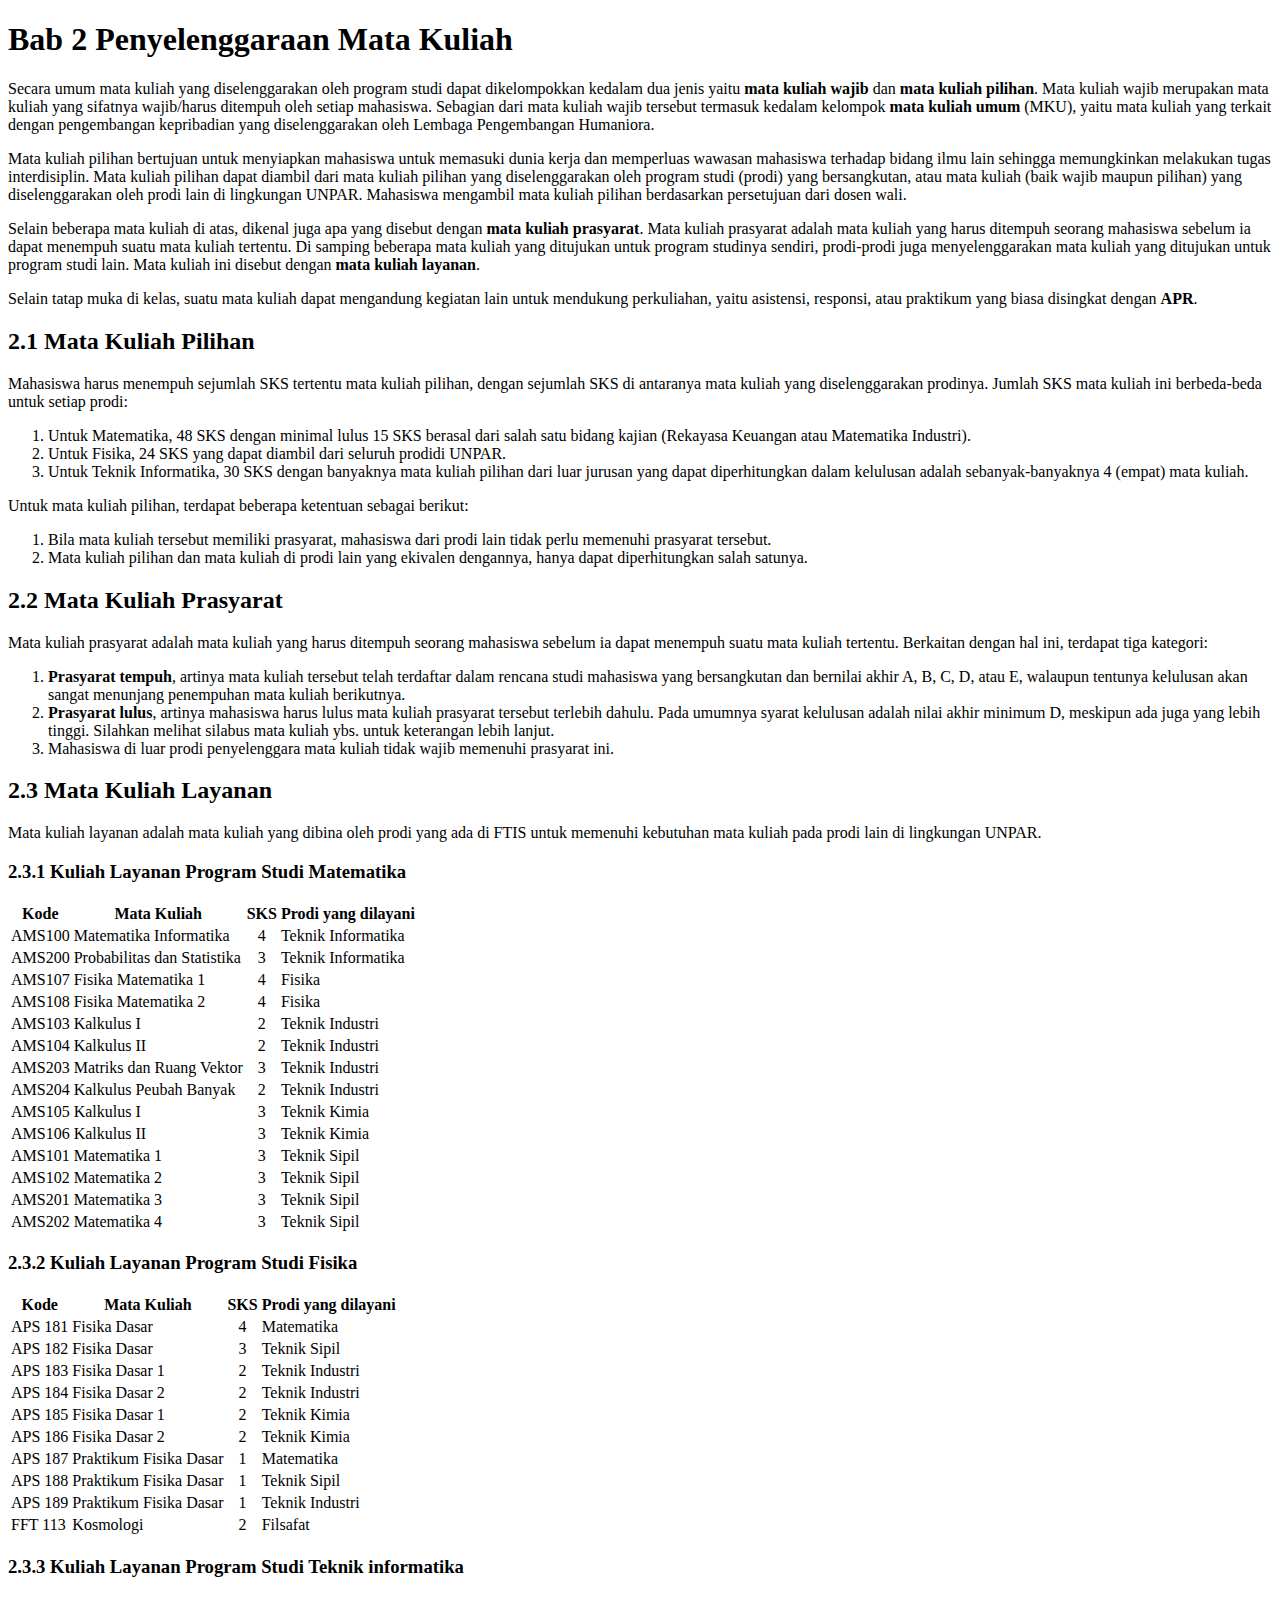
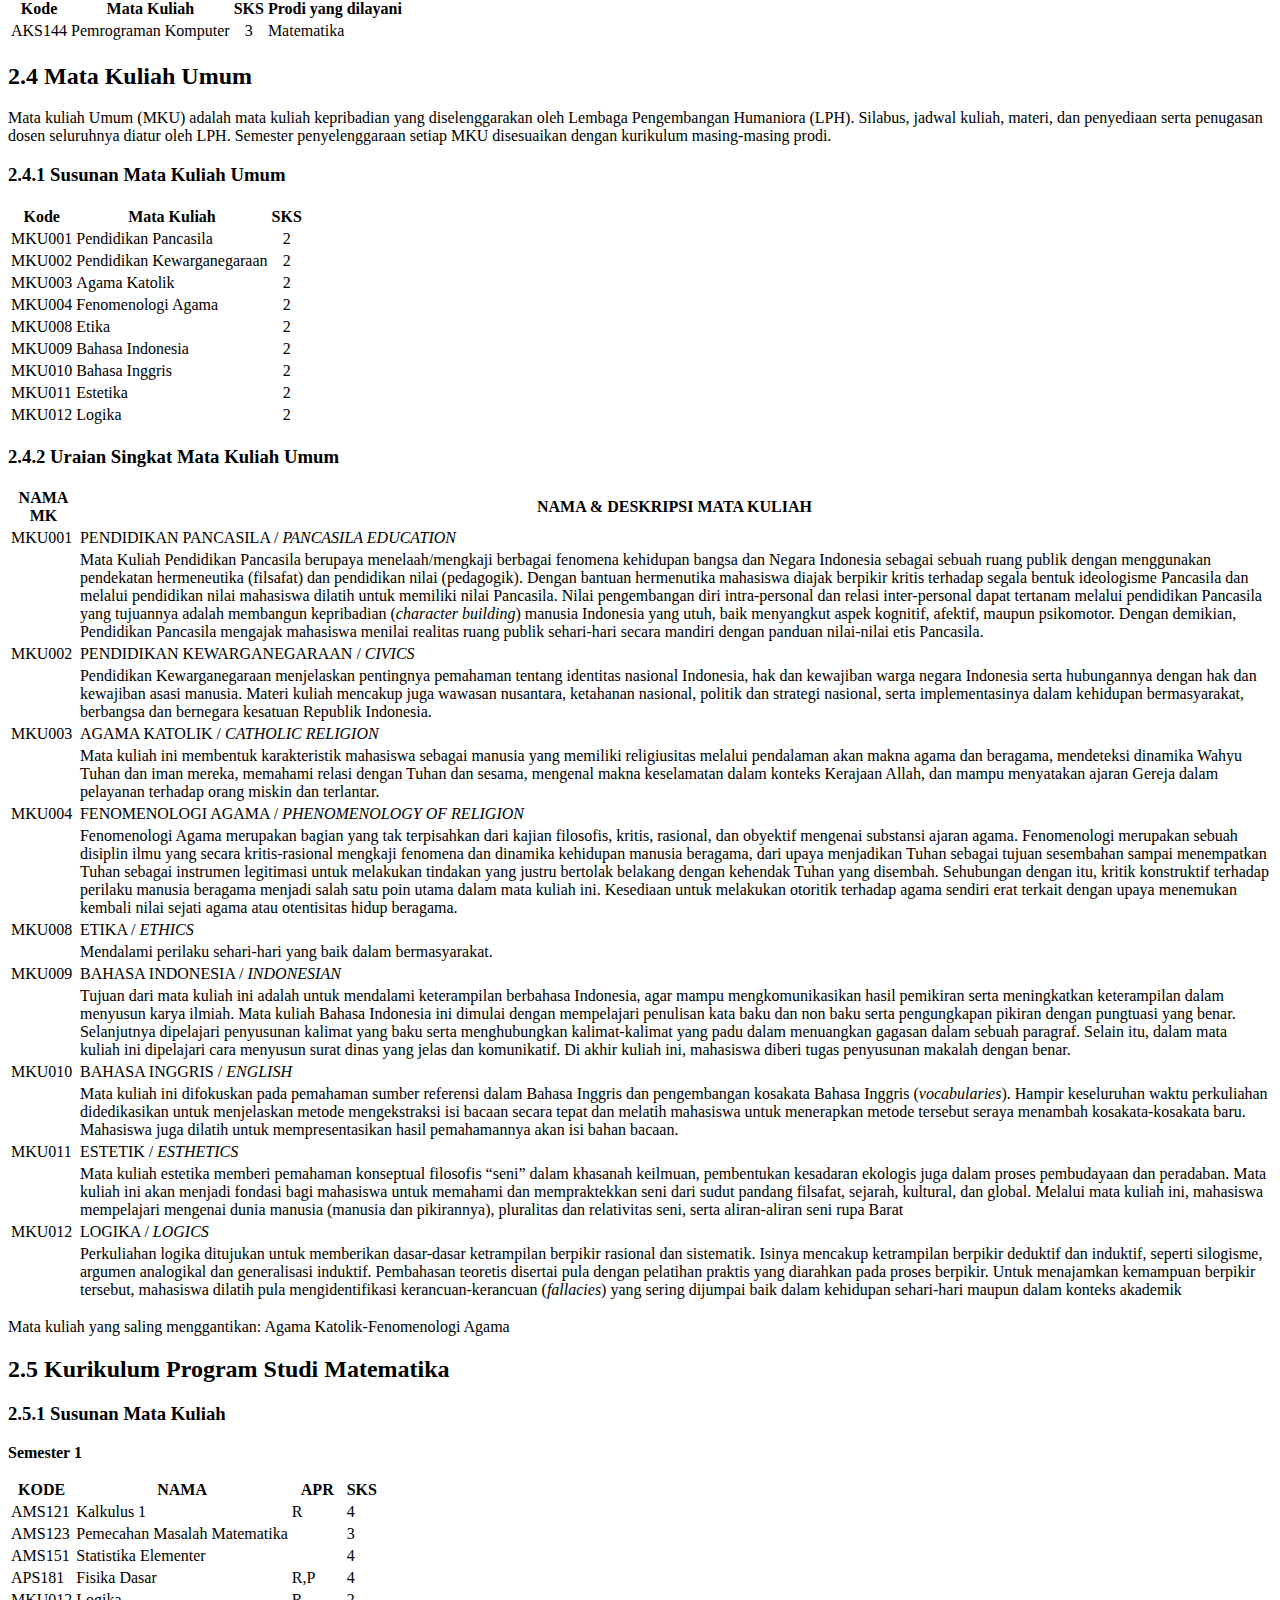
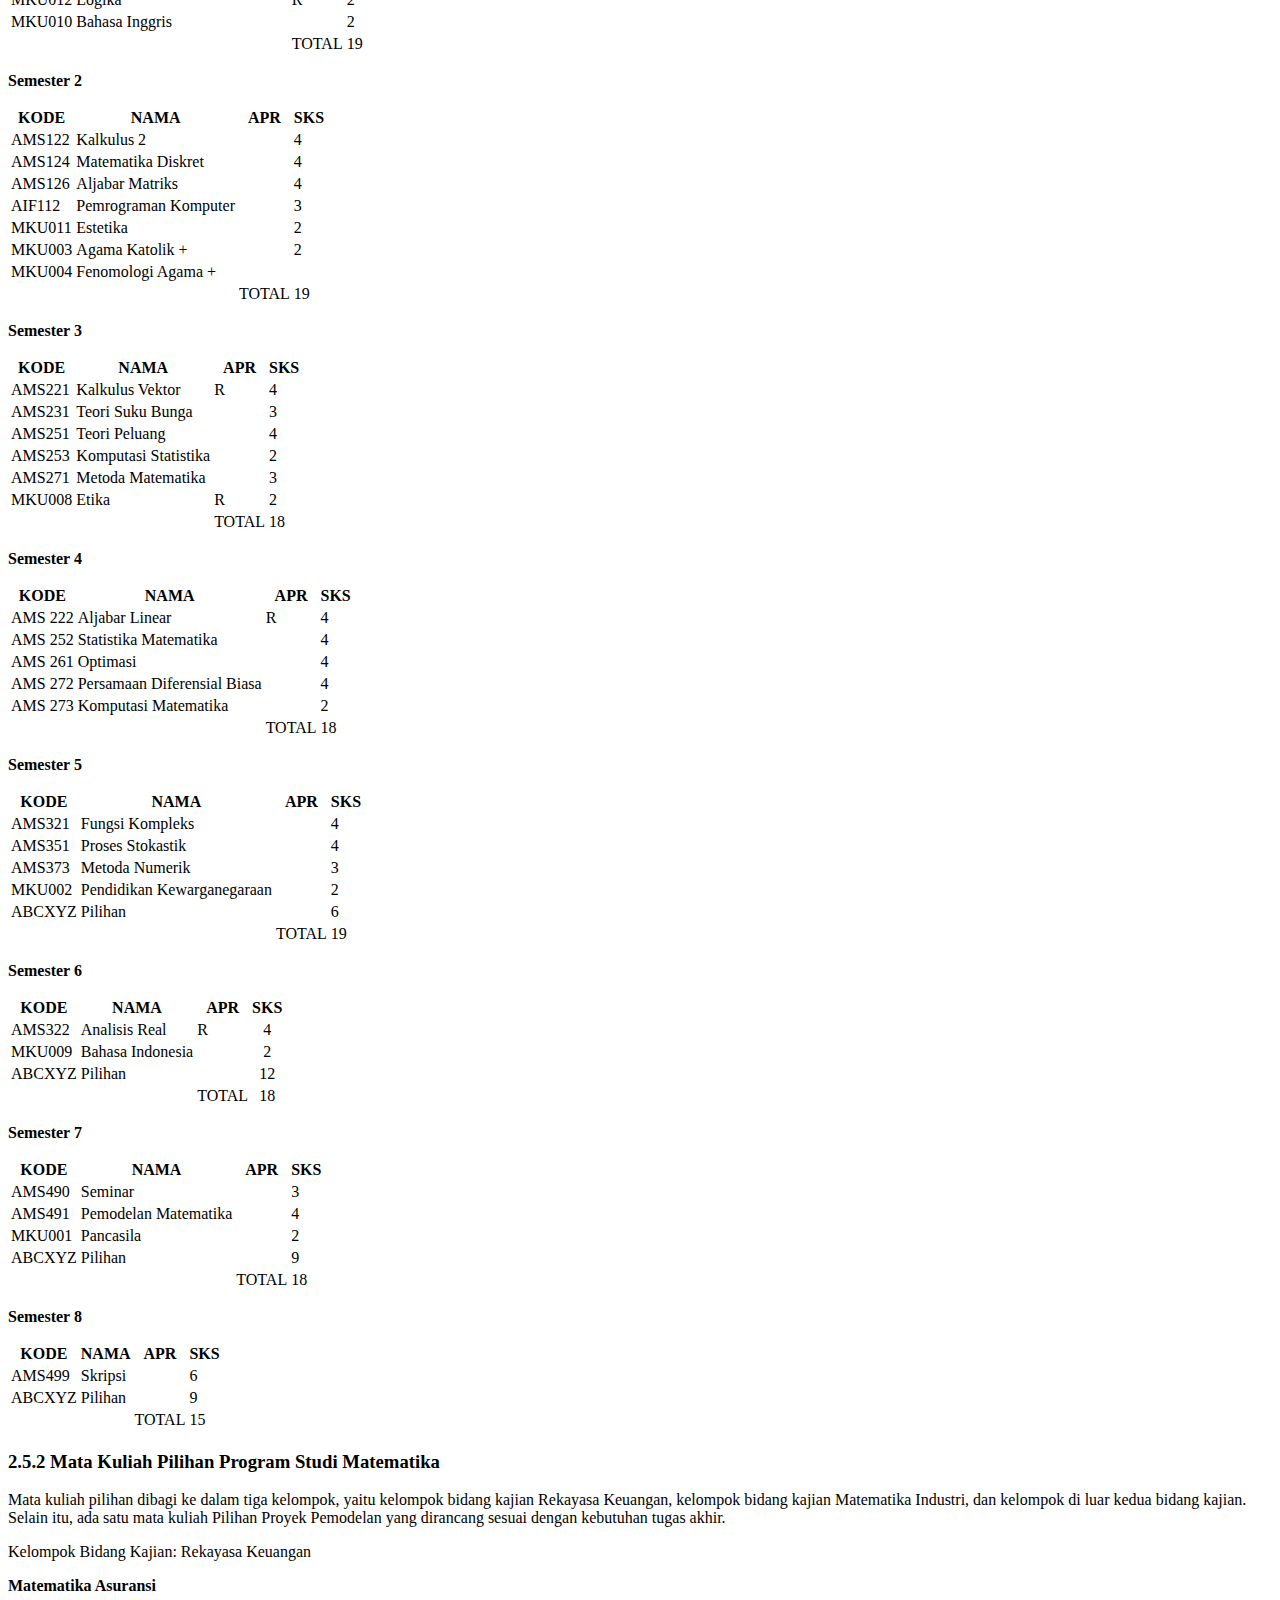
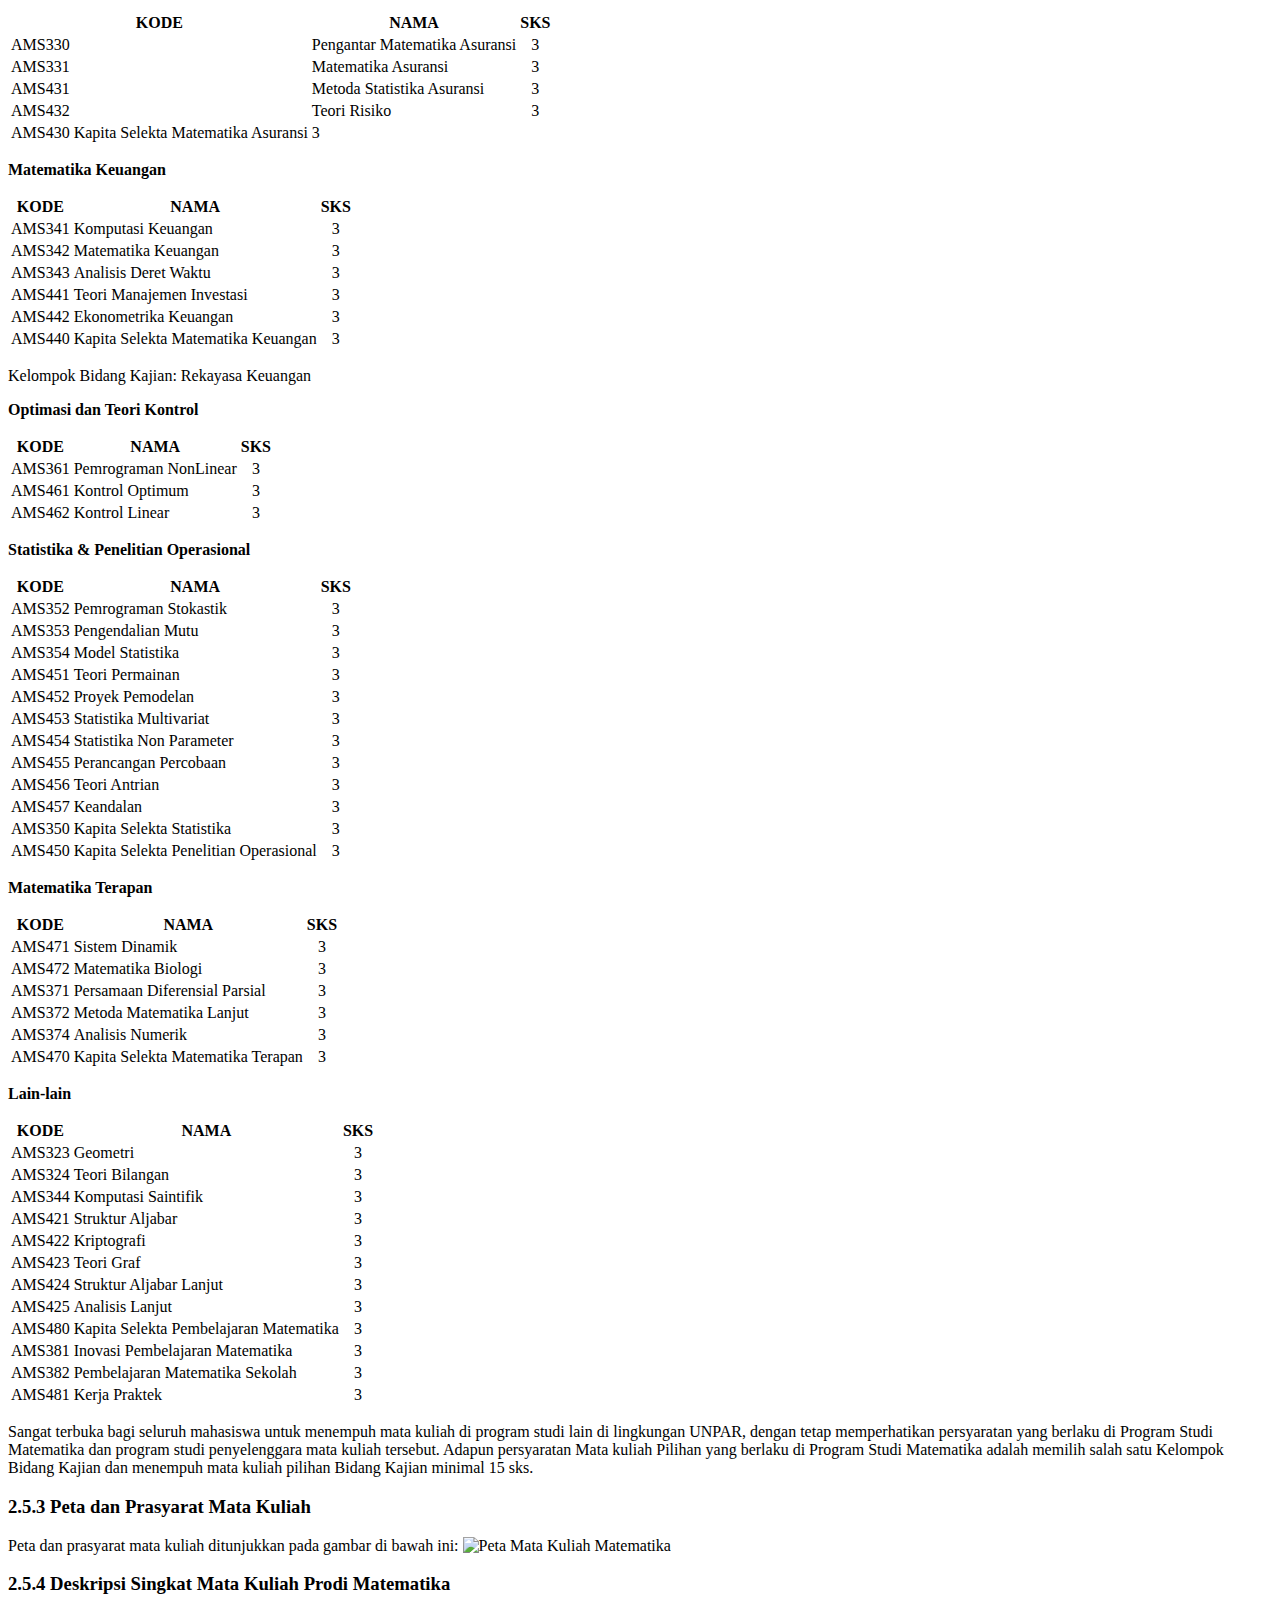
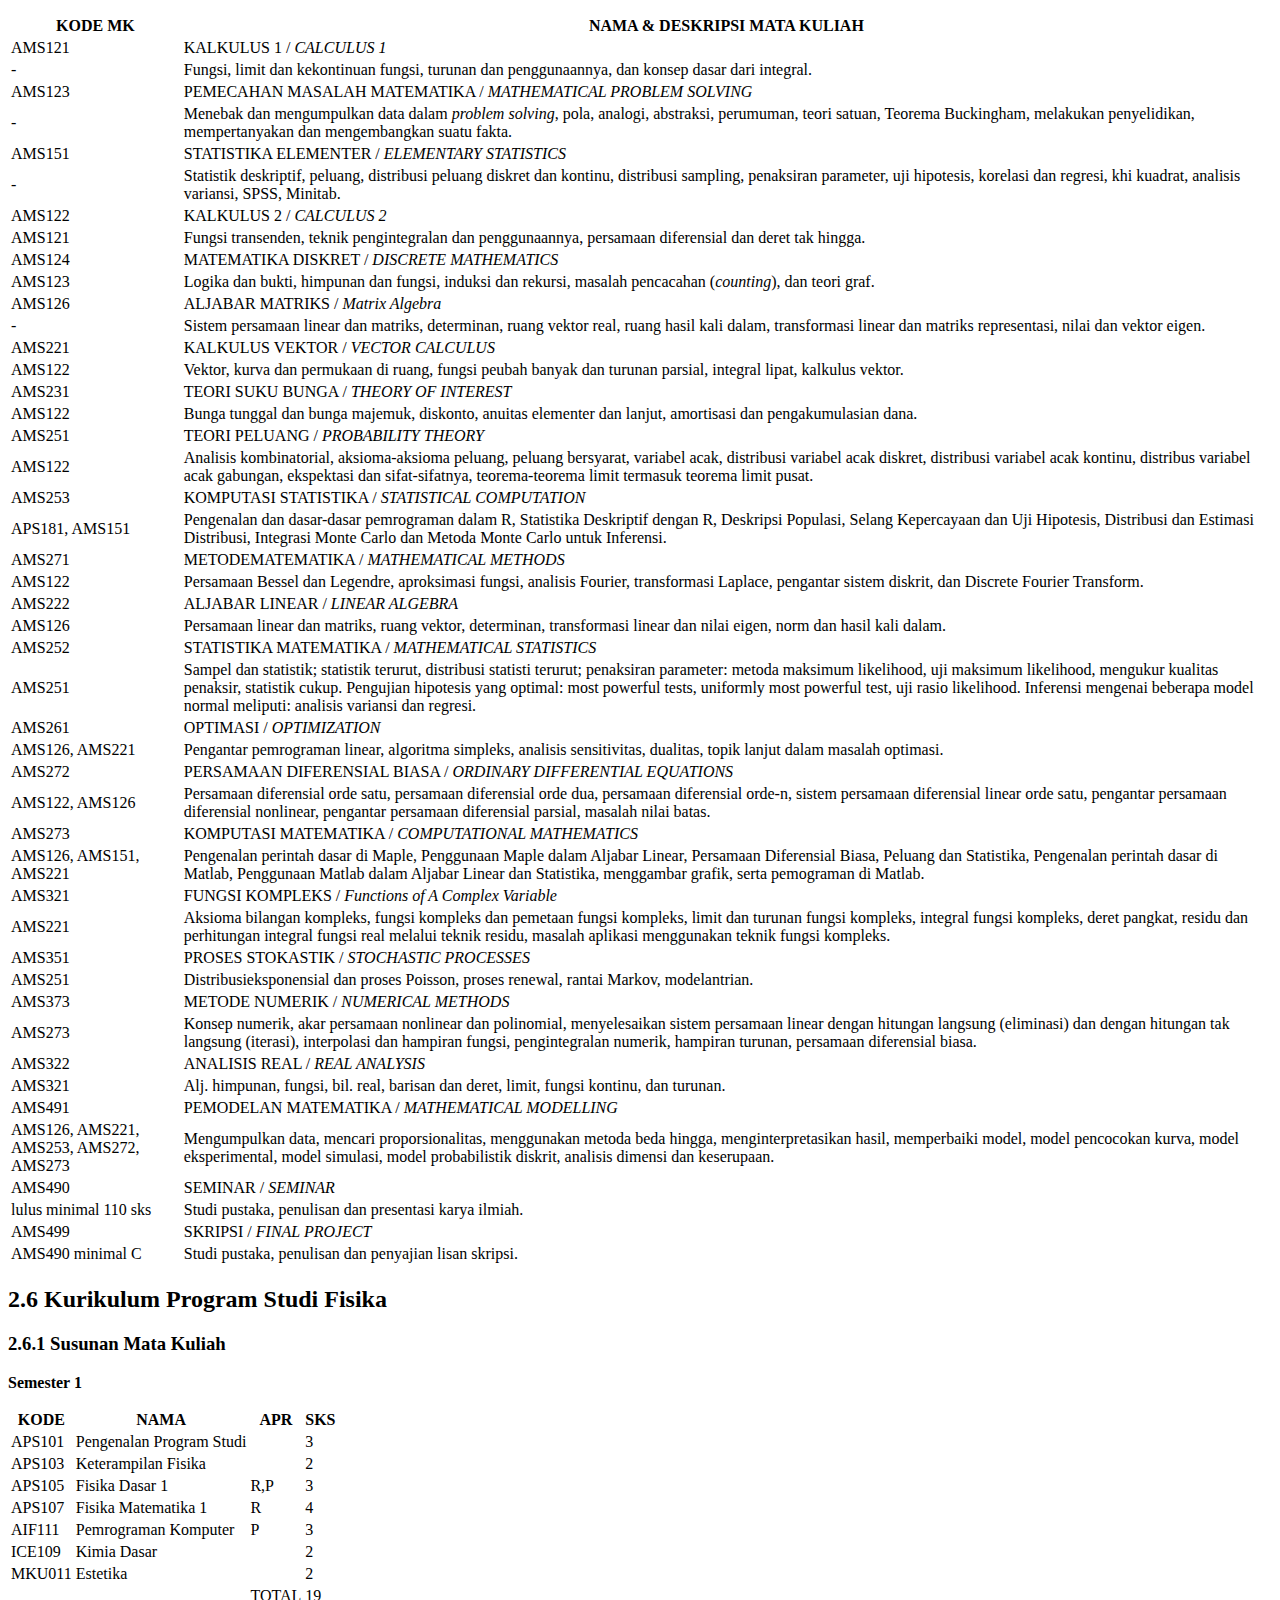
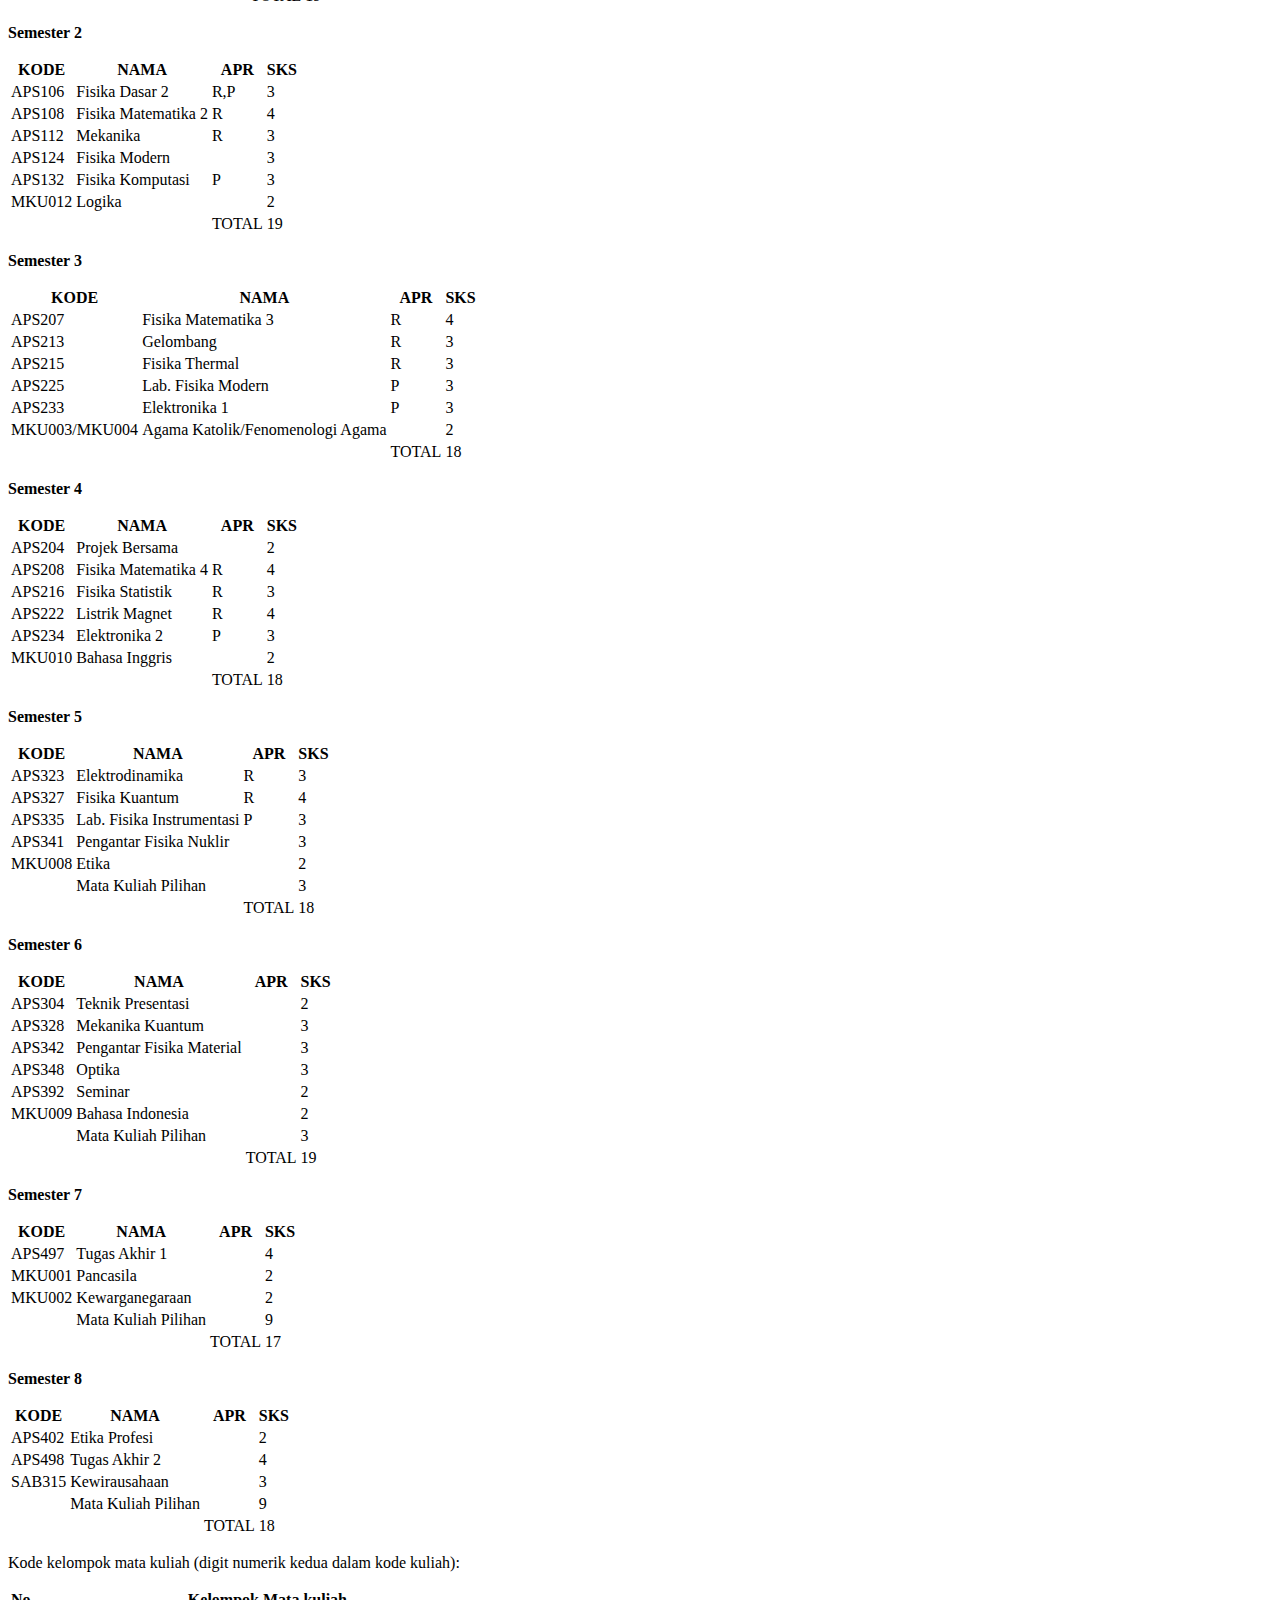
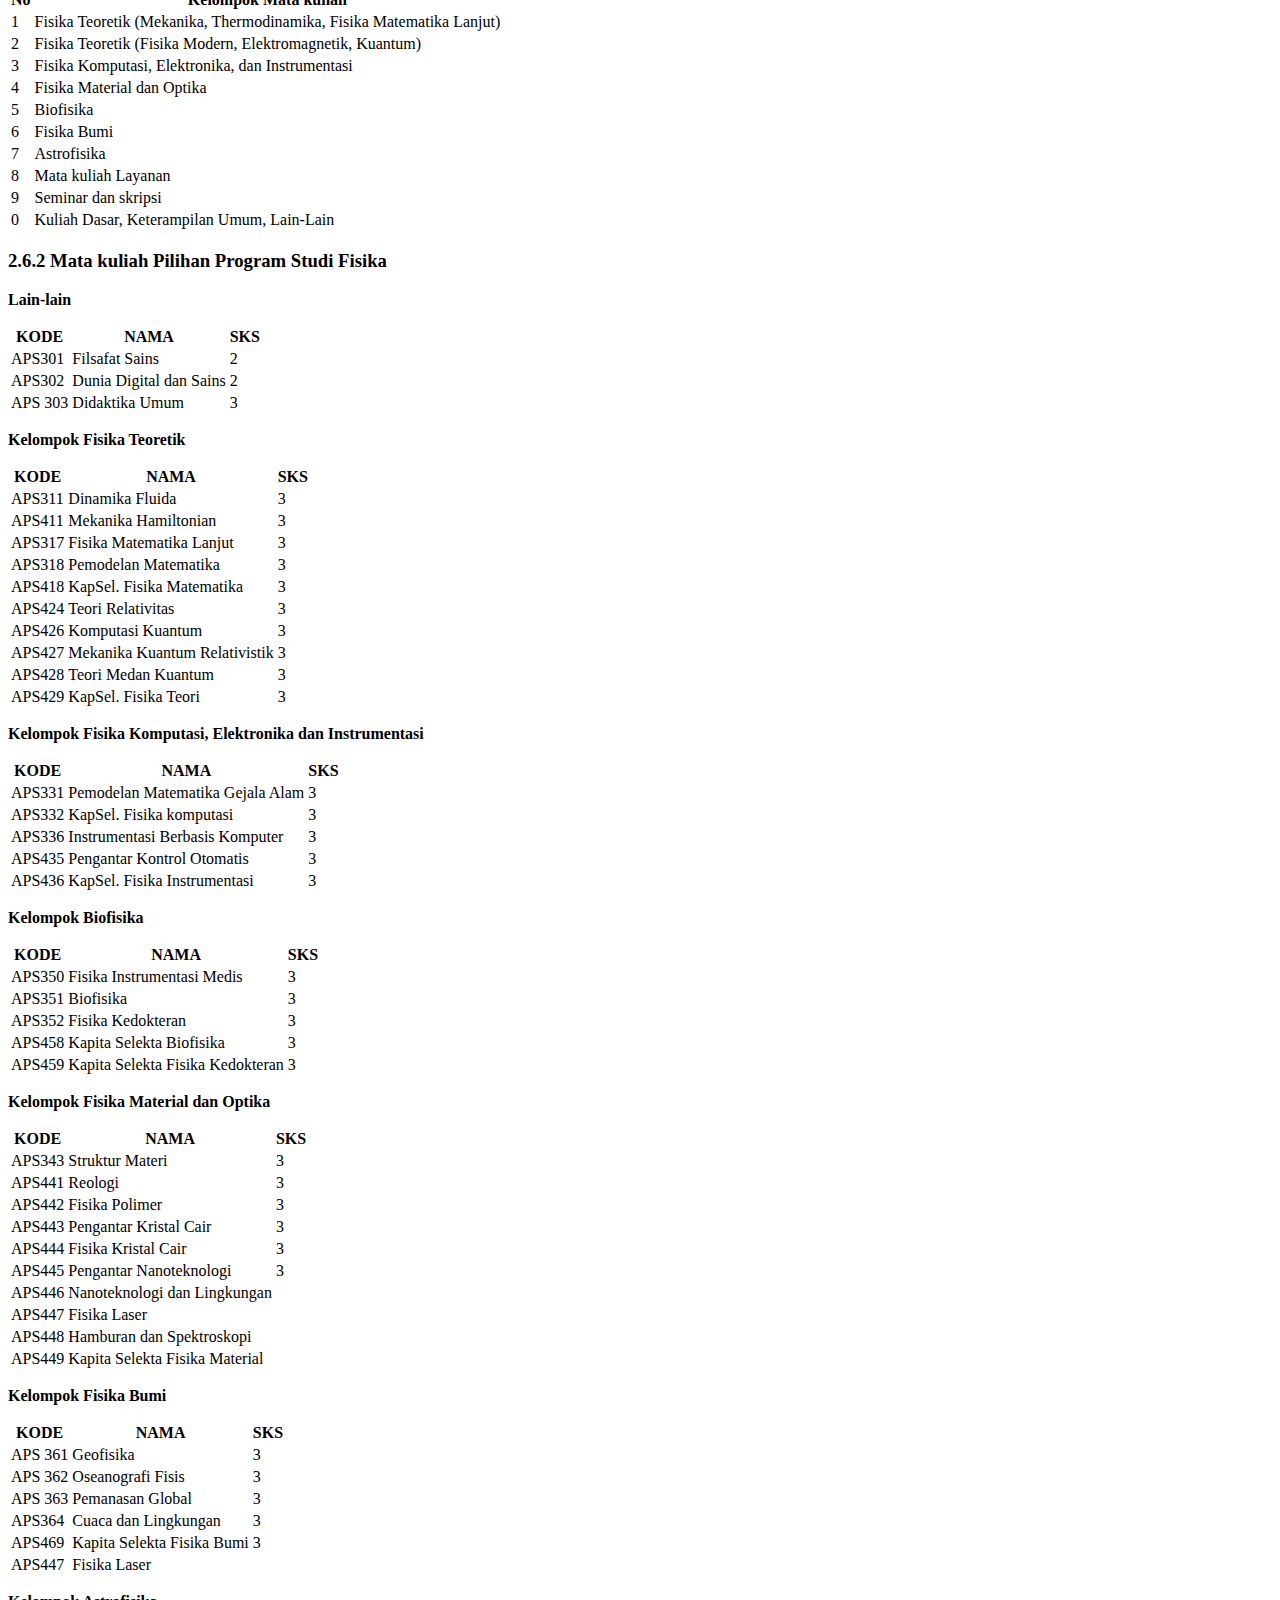
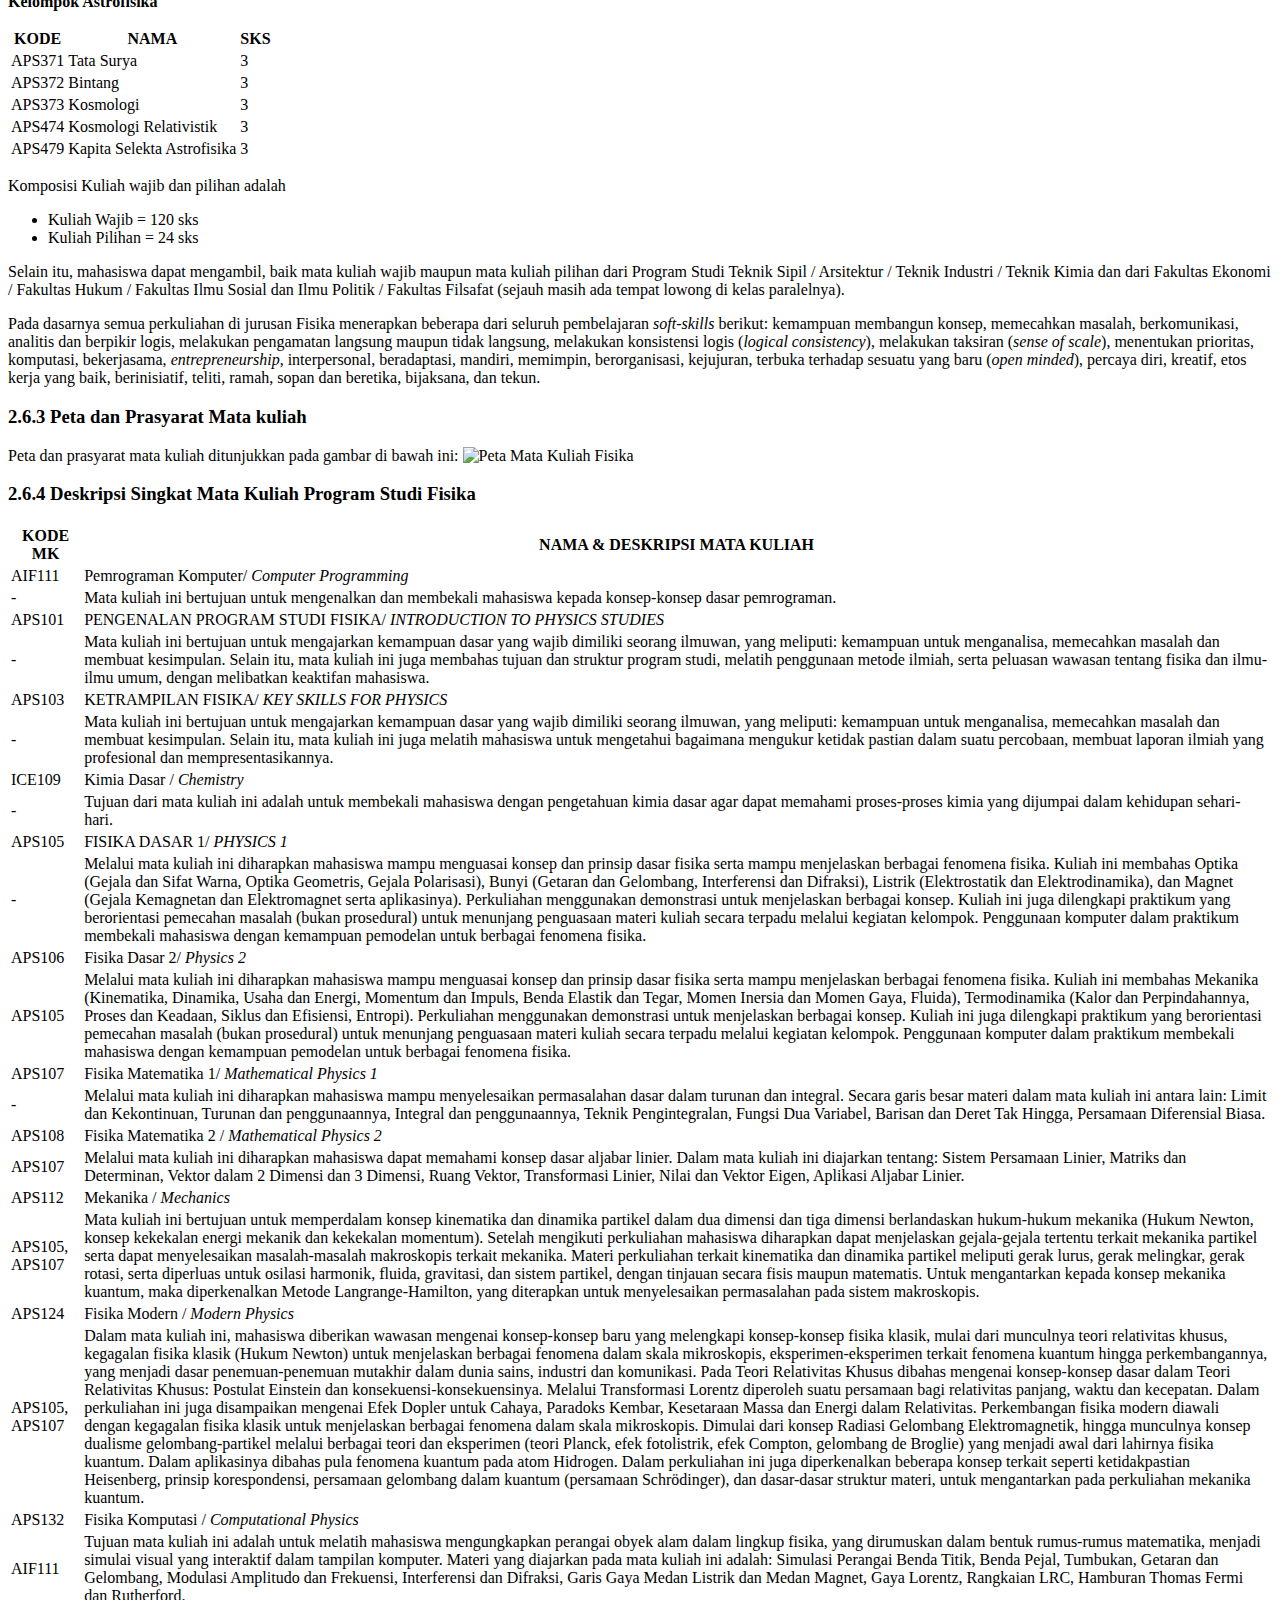
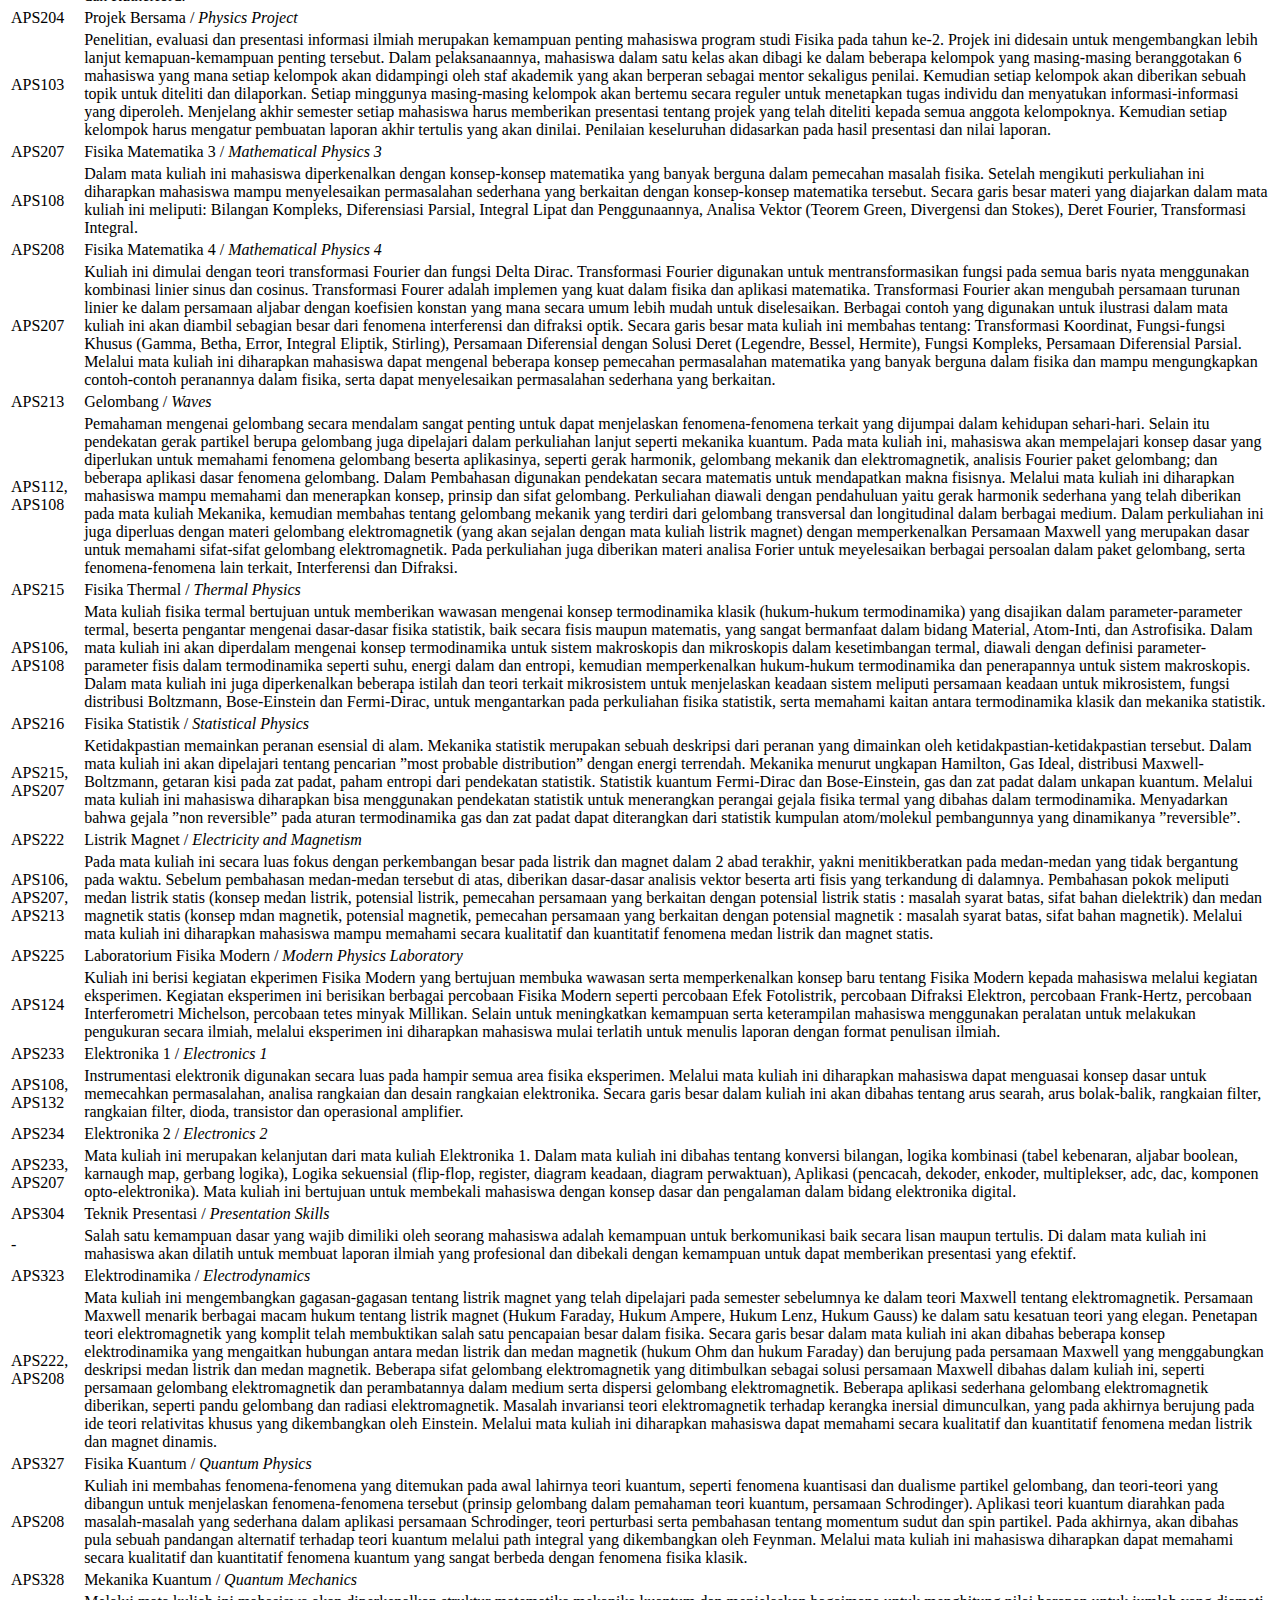
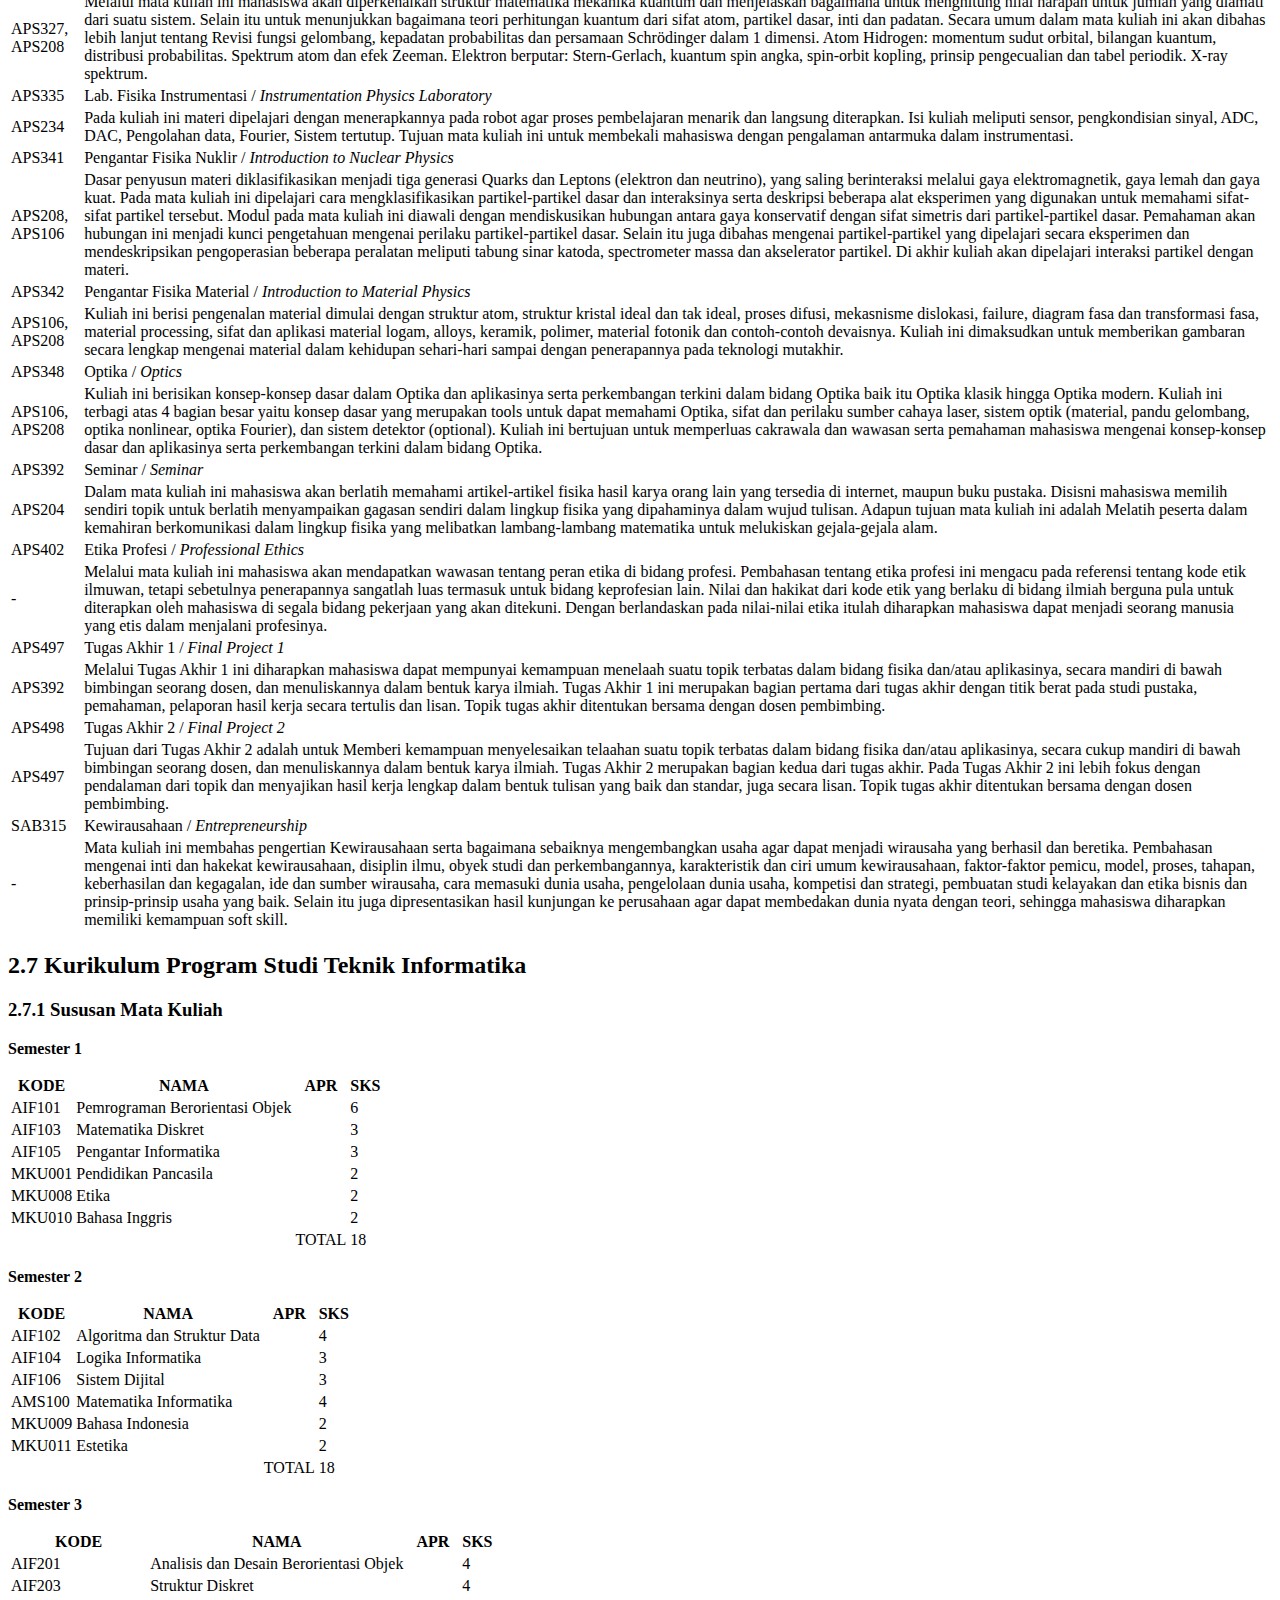
==== E-Juklak/assets/bab2.html @ 17eb5fe6 "versi terbaru" ====
<!DOCTYPE html><html><head><meta charset="utf-8"><title>Untitled Document.md</title><style></style></head><body>
<h1 id="bab-2-penyelenggaraan-mata-kuliah">Bab 2 Penyelenggaraan Mata Kuliah</h1>
<p>Secara umum mata kuliah yang diselenggarakan oleh program studi dapat dikelompokkan kedalam dua jenis yaitu 
<strong>mata kuliah wajib</strong> dan <strong>mata kuliah pilihan</strong>. Mata kuliah wajib merupakan mata kuliah yang sifatnya wajib/harus ditempuh oleh setiap mahasiswa. Sebagian dari mata kuliah wajib tersebut termasuk kedalam kelompok <strong>mata kuliah umum</strong> (MKU), yaitu mata kuliah yang terkait dengan pengembangan kepribadian yang diselenggarakan oleh Lembaga Pengembangan Humaniora. </p>
<p>Mata kuliah pilihan bertujuan untuk menyiapkan mahasiswa untuk memasuki dunia kerja dan memperluas wawasan mahasiswa terhadap bidang ilmu lain sehingga memungkinkan melakukan tugas interdisiplin. Mata kuliah pilihan dapat diambil dari mata kuliah pilihan yang diselenggarakan oleh program studi (prodi) yang bersangkutan, atau mata kuliah (baik wajib maupun pilihan) yang diselenggarakan oleh prodi lain di lingkungan UNPAR. Mahasiswa mengambil mata kuliah pilihan berdasarkan persetujuan dari dosen wali.</p>
<p>Selain beberapa mata kuliah di atas, dikenal juga apa yang disebut dengan <strong>mata kuliah prasyarat</strong>. Mata kuliah prasyarat adalah mata kuliah yang harus ditempuh seorang mahasiswa sebelum ia dapat menempuh suatu mata kuliah tertentu. 
Di samping beberapa mata kuliah yang ditujukan untuk program studinya sendiri, prodi-prodi juga menyelenggarakan mata kuliah yang ditujukan untuk program studi lain. Mata kuliah ini disebut dengan <strong>mata kuliah layanan</strong>.</p>
<p>Selain tatap muka di kelas, suatu mata kuliah dapat mengandung kegiatan lain untuk mendukung perkuliahan, yaitu asistensi, responsi, atau praktikum yang biasa disingkat dengan <strong>APR</strong>. </p>
<h2 id="2-1-mata-kuliah-pilihan">2.1 Mata Kuliah Pilihan</h2>
<p>Mahasiswa harus menempuh sejumlah SKS tertentu mata kuliah pilihan, dengan sejumlah SKS di antaranya mata kuliah yang diselenggarakan prodinya. Jumlah SKS mata kuliah ini berbeda-beda untuk setiap prodi:</p>
<ol>
<li>Untuk Matematika, 48 SKS dengan minimal lulus 15 SKS berasal dari salah satu bidang kajian (Rekayasa Keuangan atau Matematika Industri).</li>
<li>Untuk Fisika, 24 SKS yang dapat diambil dari seluruh prodidi UNPAR.</li>
<li>Untuk Teknik Informatika, 30 SKS dengan banyaknya mata kuliah pilihan dari luar jurusan yang dapat diperhitungkan dalam kelulusan adalah sebanyak-banyaknya 4 (empat) mata kuliah.</li>
</ol>
<p>Untuk mata kuliah pilihan, terdapat beberapa ketentuan sebagai berikut:</p>
<ol>
<li>Bila mata kuliah tersebut memiliki prasyarat, mahasiswa dari prodi lain tidak perlu memenuhi prasyarat tersebut.</li>
<li>Mata kuliah pilihan dan mata kuliah di prodi lain yang ekivalen dengannya, hanya dapat diperhitungkan salah satunya.</li>
</ol>
<h2 id="2-2-mata-kuliah-prasyarat">2.2 Mata Kuliah Prasyarat</h2>
<p>Mata kuliah prasyarat adalah mata kuliah yang harus ditempuh seorang mahasiswa sebelum ia dapat menempuh suatu mata kuliah tertentu. Berkaitan dengan hal ini, terdapat tiga kategori:</p>
<ol>
<li><strong>Prasyarat tempuh</strong>, artinya mata kuliah tersebut telah terdaftar dalam rencana studi mahasiswa yang bersangkutan dan bernilai akhir A, B, C, D, atau E, walaupun tentunya kelulusan akan sangat menunjang penempuhan mata kuliah berikutnya.</li>
<li><strong>Prasyarat lulus</strong>, artinya mahasiswa harus lulus mata kuliah prasyarat tersebut terlebih dahulu. Pada umumnya syarat kelulusan adalah nilai akhir minimum D, meskipun ada juga yang lebih tinggi. Silahkan melihat silabus mata kuliah ybs. untuk keterangan lebih lanjut.</li>
<li>Mahasiswa di luar prodi penyelenggara mata kuliah tidak wajib memenuhi prasyarat ini.</li>
</ol>
<h2 id="2-3-mata-kuliah-layanan">2.3 Mata Kuliah Layanan</h2>
<p>Mata kuliah layanan adalah mata kuliah yang dibina oleh prodi yang ada di FTIS untuk memenuhi kebutuhan mata kuliah pada prodi lain di lingkungan UNPAR. </p>
<h3 id="2-3-1-kuliah-layanan-program-studi-matematika">2.3.1 Kuliah Layanan Program Studi Matematika</h3>
<table>
<thead>
<tr>
<th>Kode</th>
<th>Mata Kuliah</th>
<th style="text-align:center">SKS</th>
<th>Prodi yang dilayani</th>
</tr>
</thead>
<tbody>
<tr>
<td>AMS100</td>
<td>Matematika Informatika</td>
<td style="text-align:center">4</td>
<td>Teknik Informatika</td>
</tr>
<tr>
<td>AMS200</td>
<td>Probabilitas dan Statistika</td>
<td style="text-align:center">3</td>
<td>Teknik Informatika</td>
</tr>
<tr>
<td>AMS107</td>
<td>Fisika Matematika 1</td>
<td style="text-align:center">4</td>
<td>Fisika</td>
</tr>
<tr>
<td>AMS108</td>
<td>Fisika Matematika 2</td>
<td style="text-align:center">4</td>
<td>Fisika</td>
</tr>
<tr>
<td>AMS103</td>
<td>Kalkulus I</td>
<td style="text-align:center">2</td>
<td>Teknik Industri</td>
</tr>
<tr>
<td>AMS104</td>
<td>Kalkulus II</td>
<td style="text-align:center">2</td>
<td>Teknik Industri</td>
</tr>
<tr>
<td>AMS203</td>
<td>Matriks dan Ruang Vektor</td>
<td style="text-align:center">3</td>
<td>Teknik Industri</td>
</tr>
<tr>
<td>AMS204</td>
<td>Kalkulus Peubah Banyak</td>
<td style="text-align:center">2</td>
<td>Teknik Industri</td>
</tr>
<tr>
<td>AMS105</td>
<td>Kalkulus I</td>
<td style="text-align:center">3</td>
<td>Teknik Kimia</td>
</tr>
<tr>
<td>AMS106</td>
<td>Kalkulus II</td>
<td style="text-align:center">3</td>
<td>Teknik Kimia</td>
</tr>
<tr>
<td>AMS101</td>
<td>Matematika 1</td>
<td style="text-align:center">3</td>
<td>Teknik Sipil</td>
</tr>
<tr>
<td>AMS102</td>
<td>Matematika 2</td>
<td style="text-align:center">3</td>
<td>Teknik Sipil</td>
</tr>
<tr>
<td>AMS201</td>
<td>Matematika 3</td>
<td style="text-align:center">3</td>
<td>Teknik Sipil</td>
</tr>
<tr>
<td>AMS202</td>
<td>Matematika 4</td>
<td style="text-align:center">3</td>
<td>Teknik Sipil</td>
</tr>
</tbody>
</table>
<h3 id="2-3-2-kuliah-layanan-program-studi-fisika">2.3.2 Kuliah Layanan Program Studi Fisika</h3>
<table>
<thead>
<tr>
<th>Kode</th>
<th>Mata Kuliah</th>
<th style="text-align:center">SKS</th>
<th>Prodi yang dilayani</th>
</tr>
</thead>
<tbody>
<tr>
<td>APS 181</td>
<td>Fisika Dasar</td>
<td style="text-align:center">4</td>
<td>Matematika</td>
</tr>
<tr>
<td>APS 182</td>
<td>Fisika Dasar</td>
<td style="text-align:center">3</td>
<td>Teknik Sipil</td>
</tr>
<tr>
<td>APS 183</td>
<td>Fisika Dasar 1</td>
<td style="text-align:center">2</td>
<td>Teknik Industri</td>
</tr>
<tr>
<td>APS 184</td>
<td>Fisika Dasar 2</td>
<td style="text-align:center">2</td>
<td>Teknik Industri</td>
</tr>
<tr>
<td>APS 185</td>
<td>Fisika Dasar 1</td>
<td style="text-align:center">2</td>
<td>Teknik Kimia</td>
</tr>
<tr>
<td>APS 186</td>
<td>Fisika Dasar 2</td>
<td style="text-align:center">2</td>
<td>Teknik Kimia</td>
</tr>
<tr>
<td>APS 187</td>
<td>Praktikum Fisika Dasar</td>
<td style="text-align:center">1</td>
<td>Matematika</td>
</tr>
<tr>
<td>APS 188</td>
<td>Praktikum Fisika Dasar</td>
<td style="text-align:center">1</td>
<td>Teknik Sipil</td>
</tr>
<tr>
<td>APS 189</td>
<td>Praktikum Fisika Dasar</td>
<td style="text-align:center">1</td>
<td>Teknik Industri</td>
</tr>
<tr>
<td>FFT 113</td>
<td>Kosmologi</td>
<td style="text-align:center">2</td>
<td>Filsafat</td>
</tr>
</tbody>
</table>
<h3 id="2-3-3-kuliah-layanan-program-studi-teknik-informatika">2.3.3 Kuliah Layanan Program Studi Teknik informatika</h3>
<table>
<thead>
<tr>
<th>Kode</th>
<th>Mata Kuliah</th>
<th style="text-align:center">SKS</th>
<th>Prodi yang dilayani</th>
</tr>
</thead>
<tbody>
<tr>
<td>AKS144</td>
<td>Pemrograman Komputer</td>
<td style="text-align:center">3</td>
<td>Matematika</td>
</tr>
</tbody>
</table>
<h2 id="2-4-mata-kuliah-umum">2.4 Mata Kuliah Umum</h2>
<p>Mata kuliah Umum (MKU) adalah mata kuliah kepribadian yang diselenggarakan oleh Lembaga Pengembangan Humaniora (LPH). Silabus, jadwal kuliah, materi, dan penyediaan serta penugasan dosen seluruhnya diatur oleh LPH. Semester penyelenggaraan setiap MKU disesuaikan dengan kurikulum masing-masing prodi. </p>
<h3 id="2-4-1-susunan-mata-kuliah-umum">2.4.1 Susunan Mata Kuliah Umum</h3>
<table>
<thead>
<tr>
<th>Kode</th>
<th>Mata Kuliah</th>
<th style="text-align:center">SKS</th>
</tr>
</thead>
<tbody>
<tr>
<td>MKU001</td>
<td>Pendidikan Pancasila</td>
<td style="text-align:center">2</td>
</tr>
<tr>
<td>MKU002</td>
<td>Pendidikan Kewarganegaraan</td>
<td style="text-align:center">2</td>
</tr>
<tr>
<td>MKU003</td>
<td>Agama Katolik</td>
<td style="text-align:center">2</td>
</tr>
<tr>
<td>MKU004</td>
<td>Fenomenologi Agama</td>
<td style="text-align:center">2</td>
</tr>
<tr>
<td>MKU008</td>
<td>Etika</td>
<td style="text-align:center">2</td>
</tr>
<tr>
<td>MKU009</td>
<td>Bahasa Indonesia</td>
<td style="text-align:center">2</td>
</tr>
<tr>
<td>MKU010</td>
<td>Bahasa Inggris</td>
<td style="text-align:center">2</td>
</tr>
<tr>
<td>MKU011</td>
<td>Estetika</td>
<td style="text-align:center">2</td>
</tr>
<tr>
<td>MKU012</td>
<td>Logika</td>
<td style="text-align:center">2</td>
</tr>
</tbody>
</table>
<h3 id="2-4-2-uraian-singkat-mata-kuliah-umum">2.4.2 Uraian Singkat Mata Kuliah Umum</h3>
<table>
<thead>
<tr>
<th>NAMA MK</th>
<th>NAMA &amp; DESKRIPSI MATA KULIAH</th>
</tr>
</thead>
<tbody>
<tr>
<td>MKU001</td>
<td>PENDIDIKAN PANCASILA / <em>PANCASILA EDUCATION</em></td>
</tr>
<tr>
<td></td>
<td>Mata Kuliah Pendidikan Pancasila berupaya menelaah/mengkaji berbagai fenomena kehidupan bangsa dan Negara Indonesia sebagai sebuah ruang publik dengan menggunakan pendekatan hermeneutika (filsafat) dan pendidikan nilai (pedagogik). Dengan bantuan hermenutika mahasiswa diajak berpikir kritis terhadap segala bentuk ideologisme Pancasila dan melalui pendidikan nilai mahasiswa dilatih untuk memiliki nilai Pancasila. Nilai pengembangan diri intra-personal dan relasi inter-personal dapat tertanam melalui pendidikan Pancasila yang tujuannya adalah membangun kepribadian (<em>character building</em>) manusia Indonesia yang utuh, baik menyangkut aspek kognitif, afektif, maupun psikomotor. Dengan demikian, Pendidikan Pancasila mengajak mahasiswa menilai realitas ruang publik sehari-hari secara mandiri dengan panduan nilai-nilai etis Pancasila.</td>
</tr>
<tr>
<td>MKU002</td>
<td>PENDIDIKAN KEWARGANEGARAAN / <em>CIVICS</em></td>
</tr>
<tr>
<td></td>
<td>Pendidikan Kewarganegaraan menjelaskan pentingnya pemahaman tentang identitas nasional Indonesia, hak dan kewajiban warga negara Indonesia serta hubungannya dengan hak dan kewajiban asasi manusia. Materi kuliah mencakup juga wawasan nusantara, ketahanan nasional, politik dan strategi nasional, serta implementasinya dalam kehidupan bermasyarakat, berbangsa dan bernegara kesatuan Republik Indonesia.</td>
</tr>
<tr>
<td>MKU003</td>
<td>AGAMA KATOLIK / <em>CATHOLIC RELIGION</em></td>
</tr>
<tr>
<td></td>
<td>Mata kuliah ini membentuk karakteristik mahasiswa sebagai manusia yang memiliki religiusitas melalui pendalaman akan makna agama dan beragama, mendeteksi dinamika Wahyu Tuhan dan iman mereka, memahami relasi dengan Tuhan dan sesama, mengenal makna keselamatan dalam konteks Kerajaan Allah, dan mampu menyatakan ajaran Gereja dalam pelayanan terhadap orang miskin dan terlantar.</td>
</tr>
<tr>
<td>MKU004</td>
<td>FENOMENOLOGI AGAMA / <em>PHENOMENOLOGY OF RELIGION</em></td>
</tr>
<tr>
<td></td>
<td>Fenomenologi Agama merupakan bagian yang tak terpisahkan dari kajian filosofis, kritis, rasional, dan obyektif mengenai substansi ajaran agama. Fenomenologi merupakan sebuah disiplin ilmu yang secara kritis-rasional mengkaji fenomena dan dinamika kehidupan manusia beragama, dari upaya menjadikan Tuhan sebagai tujuan sesembahan sampai menempatkan Tuhan sebagai instrumen legitimasi untuk melakukan tindakan yang justru bertolak belakang dengan kehendak Tuhan yang disembah. Sehubungan dengan itu, kritik konstruktif terhadap perilaku manusia beragama menjadi salah satu poin utama dalam mata kuliah ini. Kesediaan untuk melakukan otoritik terhadap agama sendiri erat terkait dengan upaya menemukan kembali nilai sejati agama atau otentisitas hidup beragama.</td>
</tr>
<tr>
<td>MKU008</td>
<td>ETIKA / <em>ETHICS</em></td>
</tr>
<tr>
<td></td>
<td>Mendalami perilaku sehari-hari yang baik dalam bermasyarakat.</td>
</tr>
<tr>
<td>MKU009</td>
<td>BAHASA INDONESIA / <em>INDONESIAN</em></td>
</tr>
<tr>
<td></td>
<td>Tujuan dari mata kuliah ini adalah untuk mendalami keterampilan berbahasa Indonesia, agar mampu mengkomunikasikan hasil pemikiran serta meningkatkan keterampilan dalam menyusun karya ilmiah. Mata kuliah Bahasa Indonesia ini dimulai dengan mempelajari penulisan kata baku dan non baku serta pengungkapan pikiran dengan pungtuasi yang benar. Selanjutnya dipelajari penyusunan kalimat yang baku serta menghubungkan kalimat-kalimat yang padu dalam menuangkan gagasan dalam sebuah paragraf. Selain itu, dalam mata kuliah ini dipelajari cara menyusun surat dinas yang jelas dan komunikatif. Di akhir kuliah ini, mahasiswa diberi tugas penyusunan makalah dengan benar.</td>
</tr>
<tr>
<td>MKU010</td>
<td>BAHASA INGGRIS    / <em>ENGLISH</em></td>
</tr>
<tr>
<td></td>
<td>Mata kuliah ini difokuskan pada pemahaman sumber referensi dalam Bahasa Inggris dan pengembangan kosakata Bahasa Inggris (<em>vocabularies</em>). Hampir keseluruhan waktu perkuliahan didedikasikan untuk menjelaskan metode mengekstraksi isi bacaan secara tepat dan melatih mahasiswa untuk menerapkan metode tersebut seraya menambah kosakata-kosakata baru. Mahasiswa juga dilatih untuk mempresentasikan hasil pemahamannya akan isi bahan bacaan.</td>
</tr>
<tr>
<td>MKU011</td>
<td>ESTETIK / <em>ESTHETICS</em></td>
</tr>
<tr>
<td></td>
<td>Mata kuliah estetika memberi pemahaman konseptual filosofis “seni” dalam khasanah keilmuan, pembentukan kesadaran ekologis juga dalam proses pembudayaan dan peradaban. Mata kuliah ini akan menjadi fondasi bagi mahasiswa untuk memahami dan mempraktekkan seni dari sudut pandang filsafat, sejarah, kultural, dan global. Melalui mata kuliah ini, mahasiswa mempelajari mengenai dunia manusia (manusia dan pikirannya), pluralitas dan relativitas seni, serta aliran-aliran seni rupa Barat</td>
</tr>
<tr>
<td>MKU012</td>
<td>LOGIKA / <em>LOGICS</em></td>
</tr>
<tr>
<td></td>
<td>Perkuliahan logika ditujukan untuk memberikan dasar-dasar ketrampilan berpikir rasional dan sistematik. Isinya mencakup ketrampilan berpikir deduktif dan induktif, seperti silogisme, argumen analogikal dan generalisasi induktif. Pembahasan teoretis disertai pula dengan pelatihan praktis yang diarahkan pada proses berpikir. Untuk menajamkan kemampuan berpikir tersebut, mahasiswa dilatih pula mengidentifikasi kerancuan-kerancuan (<em>fallacies</em>) yang sering dijumpai baik dalam kehidupan sehari-hari maupun dalam konteks akademik</td>
</tr>
</tbody>
</table>
<p>Mata kuliah yang saling menggantikan: Agama Katolik-Fenomenologi Agama</p>
<h2 id="2-5-kurikulum-program-studi-matematika">2.5 Kurikulum Program Studi Matematika</h2>
<h3 id="2-5-1-susunan-mata-kuliah">2.5.1 Susunan Mata Kuliah</h3>
<p><strong>Semester 1</strong></p>
<table>
<thead>
<tr>
<th>KODE</th>
<th>NAMA</th>
<th>APR</th>
<th>SKS</th>
</tr>
</thead>
<tbody>
<tr>
<td>AMS121</td>
<td>Kalkulus 1</td>
<td>R</td>
<td>4</td>
</tr>
<tr>
<td>AMS123</td>
<td>Pemecahan Masalah Matematika</td>
<td></td>
<td>3</td>
</tr>
<tr>
<td>AMS151</td>
<td>Statistika Elementer</td>
<td></td>
<td>4</td>
</tr>
<tr>
<td>APS181</td>
<td>Fisika Dasar</td>
<td>R,P</td>
<td>4</td>
</tr>
<tr>
<td>MKU012</td>
<td>Logika</td>
<td>R</td>
<td>2</td>
</tr>
<tr>
<td>MKU010</td>
<td>Bahasa Inggris</td>
<td></td>
<td>2</td>
</tr>
<tr>
<td></td>
<td></td>
<td>TOTAL</td>
<td>19</td>
</tr>
</tbody>
</table>
<p><strong>Semester 2</strong></p>
<table>
<thead>
<tr>
<th>KODE</th>
<th>NAMA</th>
<th>APR</th>
<th>SKS</th>
</tr>
</thead>
<tbody>
<tr>
<td>AMS122</td>
<td>Kalkulus 2</td>
<td></td>
<td>4</td>
</tr>
<tr>
<td>AMS124</td>
<td>Matematika Diskret</td>
<td></td>
<td>4</td>
</tr>
<tr>
<td>AMS126</td>
<td>Aljabar Matriks</td>
<td></td>
<td>4</td>
</tr>
<tr>
<td>AIF112</td>
<td>Pemrograman Komputer</td>
<td></td>
<td>3</td>
</tr>
<tr>
<td>MKU011</td>
<td>Estetika</td>
<td></td>
<td>2</td>
</tr>
<tr>
<td>MKU003</td>
<td>Agama Katolik +</td>
<td></td>
<td>2</td>
</tr>
<tr>
<td>MKU004</td>
<td>Fenomologi Agama +</td>
<td></td>
<td></td>
</tr>
<tr>
<td></td>
<td></td>
<td>TOTAL</td>
<td>19</td>
</tr>
</tbody>
</table>
<p><strong>Semester 3</strong></p>
<table>
<thead>
<tr>
<th>KODE</th>
<th>NAMA</th>
<th>APR</th>
<th>SKS</th>
</tr>
</thead>
<tbody>
<tr>
<td>AMS221</td>
<td>Kalkulus Vektor</td>
<td>R</td>
<td>4</td>
</tr>
<tr>
<td>AMS231</td>
<td>Teori Suku Bunga</td>
<td></td>
<td>3</td>
</tr>
<tr>
<td>AMS251</td>
<td>Teori Peluang</td>
<td></td>
<td>4</td>
</tr>
<tr>
<td>AMS253</td>
<td>Komputasi Statistika</td>
<td></td>
<td>2</td>
</tr>
<tr>
<td>AMS271</td>
<td>Metoda Matematika</td>
<td></td>
<td>3</td>
</tr>
<tr>
<td>MKU008</td>
<td>Etika</td>
<td>R</td>
<td>2</td>
</tr>
<tr>
<td></td>
<td></td>
<td>TOTAL</td>
<td>18</td>
</tr>
</tbody>
</table>
<p><strong>Semester 4</strong></p>
<table>
<thead>
<tr>
<th>KODE</th>
<th>NAMA</th>
<th>APR</th>
<th>SKS</th>
</tr>
</thead>
<tbody>
<tr>
<td>AMS 222</td>
<td>Aljabar Linear</td>
<td>R</td>
<td>4</td>
</tr>
<tr>
<td>AMS 252</td>
<td>Statistika Matematika</td>
<td></td>
<td>4</td>
</tr>
<tr>
<td>AMS 261</td>
<td>Optimasi</td>
<td></td>
<td>4</td>
</tr>
<tr>
<td>AMS 272</td>
<td>Persamaan Diferensial Biasa</td>
<td></td>
<td>4</td>
</tr>
<tr>
<td>AMS 273</td>
<td>Komputasi Matematika</td>
<td></td>
<td>2</td>
</tr>
<tr>
<td></td>
<td></td>
<td>TOTAL</td>
<td>18</td>
</tr>
</tbody>
</table>
<p><strong>Semester 5</strong></p>
<table>
<thead>
<tr>
<th>KODE</th>
<th>NAMA</th>
<th>APR</th>
<th>SKS</th>
</tr>
</thead>
<tbody>
<tr>
<td>AMS321</td>
<td>Fungsi Kompleks</td>
<td></td>
<td>4</td>
</tr>
<tr>
<td>AMS351</td>
<td>Proses Stokastik</td>
<td></td>
<td>4</td>
</tr>
<tr>
<td>AMS373</td>
<td>Metoda Numerik</td>
<td></td>
<td>3</td>
</tr>
<tr>
<td>MKU002</td>
<td>Pendidikan Kewarganegaraan</td>
<td></td>
<td>2</td>
</tr>
<tr>
<td>ABCXYZ</td>
<td>Pilihan</td>
<td></td>
<td>6</td>
</tr>
<tr>
<td></td>
<td></td>
<td>TOTAL</td>
<td>19</td>
</tr>
</tbody>
</table>
<p><strong>Semester 6</strong></p>
<table>
<thead>
<tr>
<th>KODE</th>
<th>NAMA</th>
<th>APR</th>
<th style="text-align:center">SKS</th>
</tr>
</thead>
<tbody>
<tr>
<td>AMS322</td>
<td>Analisis Real</td>
<td>R</td>
<td style="text-align:center">4</td>
</tr>
<tr>
<td>MKU009</td>
<td>Bahasa Indonesia</td>
<td></td>
<td style="text-align:center">2</td>
</tr>
<tr>
<td>ABCXYZ</td>
<td>Pilihan</td>
<td></td>
<td style="text-align:center">12</td>
</tr>
<tr>
<td></td>
<td></td>
<td>TOTAL</td>
<td style="text-align:center">18</td>
</tr>
</tbody>
</table>
<p><strong>Semester 7</strong></p>
<table>
<thead>
<tr>
<th>KODE</th>
<th>NAMA</th>
<th>APR</th>
<th>SKS</th>
</tr>
</thead>
<tbody>
<tr>
<td>AMS490</td>
<td>Seminar</td>
<td></td>
<td>3</td>
</tr>
<tr>
<td>AMS491</td>
<td>Pemodelan Matematika</td>
<td></td>
<td>4</td>
</tr>
<tr>
<td>MKU001</td>
<td>Pancasila</td>
<td></td>
<td>2</td>
</tr>
<tr>
<td>ABCXYZ</td>
<td>Pilihan</td>
<td></td>
<td>9</td>
</tr>
<tr>
<td></td>
<td></td>
<td>TOTAL</td>
<td>18</td>
</tr>
</tbody>
</table>
<p><strong>Semester 8</strong></p>
<table>
<thead>
<tr>
<th>KODE</th>
<th>NAMA</th>
<th>APR</th>
<th>SKS</th>
</tr>
</thead>
<tbody>
<tr>
<td>AMS499</td>
<td>Skripsi</td>
<td></td>
<td>6</td>
</tr>
<tr>
<td>ABCXYZ</td>
<td>Pilihan</td>
<td></td>
<td>9</td>
</tr>
<tr>
<td></td>
<td></td>
<td>TOTAL</td>
<td>15</td>
</tr>
</tbody>
</table>
<h3 id="2-5-2-mata-kuliah-pilihan-program-studi-matematika">2.5.2 Mata Kuliah Pilihan Program Studi Matematika</h3>
<p>Mata kuliah pilihan dibagi ke dalam tiga kelompok, yaitu kelompok bidang kajian Rekayasa Keuangan, kelompok bidang kajian Matematika Industri, dan kelompok di luar kedua bidang kajian. Selain itu, ada satu mata kuliah Pilihan Proyek Pemodelan yang dirancang sesuai dengan kebutuhan tugas akhir.  </p>
<p>Kelompok Bidang Kajian: Rekayasa Keuangan</p>
<p><strong>Matematika Asuransi</strong></p>
<table>
<thead>
<tr>
<th>KODE</th>
<th>NAMA</th>
<th style="text-align:center">SKS</th>
</tr>
</thead>
<tbody>
<tr>
<td>AMS330</td>
<td>Pengantar  Matematika Asuransi</td>
<td style="text-align:center">3</td>
</tr>
<tr>
<td>AMS331</td>
<td>Matematika Asuransi</td>
<td style="text-align:center">3</td>
</tr>
<tr>
<td>AMS431</td>
<td>Metoda Statistika Asuransi</td>
<td style="text-align:center">3</td>
</tr>
<tr>
<td>AMS432</td>
<td>Teori Risiko</td>
<td style="text-align:center">3</td>
</tr>
<tr>
<td>AMS430    Kapita Selekta Matematika Asuransi</td>
<td>3</td>
</tr>
</tbody>
</table>
<p><strong>Matematika Keuangan</strong></p>
<table>
<thead>
<tr>
<th>KODE</th>
<th>NAMA</th>
<th style="text-align:center">SKS</th>
</tr>
</thead>
<tbody>
<tr>
<td>AMS341</td>
<td>Komputasi Keuangan</td>
<td style="text-align:center">3</td>
</tr>
<tr>
<td>AMS342</td>
<td>Matematika Keuangan</td>
<td style="text-align:center">3</td>
</tr>
<tr>
<td>AMS343</td>
<td>Analisis Deret Waktu</td>
<td style="text-align:center">3</td>
</tr>
<tr>
<td>AMS441</td>
<td>Teori Manajemen Investasi</td>
<td style="text-align:center">3</td>
</tr>
<tr>
<td>AMS442</td>
<td>Ekonometrika Keuangan</td>
<td style="text-align:center">3</td>
</tr>
<tr>
<td>AMS440</td>
<td>Kapita Selekta Matematika Keuangan</td>
<td style="text-align:center">3</td>
</tr>
</tbody>
</table>
<p>Kelompok Bidang Kajian: Rekayasa Keuangan</p>
<p><strong>Optimasi dan Teori Kontrol</strong></p>
<table>
<thead>
<tr>
<th>KODE</th>
<th>NAMA</th>
<th style="text-align:center">SKS</th>
</tr>
</thead>
<tbody>
<tr>
<td>AMS361</td>
<td>Pemrograman NonLinear</td>
<td style="text-align:center">3</td>
</tr>
<tr>
<td>AMS461</td>
<td>Kontrol Optimum</td>
<td style="text-align:center">3</td>
</tr>
<tr>
<td>AMS462</td>
<td>Kontrol Linear</td>
<td style="text-align:center">3</td>
</tr>
</tbody>
</table>
<p><strong>Statistika &amp; Penelitian Operasional</strong></p>
<table>
<thead>
<tr>
<th>KODE</th>
<th>NAMA</th>
<th style="text-align:center">SKS</th>
</tr>
</thead>
<tbody>
<tr>
<td>AMS352</td>
<td>Pemrograman Stokastik</td>
<td style="text-align:center">3</td>
</tr>
<tr>
<td>AMS353</td>
<td>Pengendalian Mutu</td>
<td style="text-align:center">3</td>
</tr>
<tr>
<td>AMS354</td>
<td>Model  Statistika</td>
<td style="text-align:center">3</td>
</tr>
<tr>
<td>AMS451</td>
<td>Teori Permainan</td>
<td style="text-align:center">3</td>
</tr>
<tr>
<td>AMS452</td>
<td>Proyek Pemodelan</td>
<td style="text-align:center">3</td>
</tr>
<tr>
<td>AMS453</td>
<td>Statistika Multivariat</td>
<td style="text-align:center">3</td>
</tr>
<tr>
<td>AMS454</td>
<td>Statistika Non Parameter</td>
<td style="text-align:center">3</td>
</tr>
<tr>
<td>AMS455</td>
<td>Perancangan Percobaan</td>
<td style="text-align:center">3</td>
</tr>
<tr>
<td>AMS456</td>
<td>Teori Antrian</td>
<td style="text-align:center">3</td>
</tr>
<tr>
<td>AMS457</td>
<td>Keandalan</td>
<td style="text-align:center">3</td>
</tr>
<tr>
<td>AMS350</td>
<td>Kapita Selekta Statistika</td>
<td style="text-align:center">3</td>
</tr>
<tr>
<td>AMS450</td>
<td>Kapita Selekta Penelitian Operasional</td>
<td style="text-align:center">3</td>
</tr>
</tbody>
</table>
<p><strong>Matematika Terapan</strong></p>
<table>
<thead>
<tr>
<th>KODE</th>
<th>NAMA</th>
<th style="text-align:center">SKS</th>
</tr>
</thead>
<tbody>
<tr>
<td>AMS471</td>
<td>Sistem Dinamik</td>
<td style="text-align:center">3</td>
</tr>
<tr>
<td>AMS472</td>
<td>Matematika Biologi</td>
<td style="text-align:center">3</td>
</tr>
<tr>
<td>AMS371</td>
<td>Persamaan Diferensial Parsial</td>
<td style="text-align:center">3</td>
</tr>
<tr>
<td>AMS372</td>
<td>Metoda Matematika Lanjut</td>
<td style="text-align:center">3</td>
</tr>
<tr>
<td>AMS374</td>
<td>Analisis Numerik</td>
<td style="text-align:center">3</td>
</tr>
<tr>
<td>AMS470</td>
<td>Kapita Selekta Matematika Terapan</td>
<td style="text-align:center">3</td>
</tr>
</tbody>
</table>
<p><strong>Lain-lain</strong></p>
<table>
<thead>
<tr>
<th>KODE</th>
<th>NAMA</th>
<th style="text-align:center">SKS</th>
</tr>
</thead>
<tbody>
<tr>
<td>AMS323</td>
<td>Geometri</td>
<td style="text-align:center">3</td>
</tr>
<tr>
<td>AMS324</td>
<td>Teori Bilangan</td>
<td style="text-align:center">3</td>
</tr>
<tr>
<td>AMS344</td>
<td>Komputasi Saintifik</td>
<td style="text-align:center">3</td>
</tr>
<tr>
<td>AMS421</td>
<td>Struktur Aljabar</td>
<td style="text-align:center">3</td>
</tr>
<tr>
<td>AMS422</td>
<td>Kriptografi</td>
<td style="text-align:center">3</td>
</tr>
<tr>
<td>AMS423</td>
<td>Teori Graf</td>
<td style="text-align:center">3</td>
</tr>
<tr>
<td>AMS424</td>
<td>Struktur Aljabar Lanjut</td>
<td style="text-align:center">3</td>
</tr>
<tr>
<td>AMS425</td>
<td>Analisis Lanjut</td>
<td style="text-align:center">3</td>
</tr>
<tr>
<td>AMS480</td>
<td>Kapita Selekta Pembelajaran Matematika</td>
<td style="text-align:center">3</td>
</tr>
<tr>
<td>AMS381</td>
<td>Inovasi Pembelajaran Matematika</td>
<td style="text-align:center">3</td>
</tr>
<tr>
<td>AMS382</td>
<td>Pembelajaran Matematika Sekolah</td>
<td style="text-align:center">3</td>
</tr>
<tr>
<td>AMS481</td>
<td>Kerja Praktek</td>
<td style="text-align:center">3</td>
</tr>
</tbody>
</table>
<p>Sangat terbuka bagi seluruh mahasiswa untuk menempuh mata kuliah di program studi lain di lingkungan UNPAR, dengan tetap memperhatikan persyaratan yang berlaku di Program Studi Matematika dan program studi penyelenggara mata kuliah tersebut. Adapun persyaratan Mata kuliah Pilihan yang berlaku di Program Studi Matematika adalah memilih salah satu Kelompok Bidang Kajian dan menempuh mata kuliah pilihan Bidang Kajian minimal 15 sks.</p>
<h3 id="2-5-3-peta-dan-prasyarat-mata-kuliah">2.5.3 Peta dan Prasyarat Mata Kuliah</h3>
<p>Peta dan prasyarat mata kuliah ditunjukkan pada gambar di bawah ini:
<img src="images/petamakul1.jpg" alt="Peta Mata Kuliah Matematika"></p>
<h3 id="2-5-4-deskripsi-singkat-mata-kuliah-prodi-matematika">2.5.4 Deskripsi Singkat Mata Kuliah Prodi Matematika</h3>
<table>
<thead>
<tr>
<th>KODE MK</th>
<th>NAMA &amp; DESKRIPSI MATA KULIAH</th>
</tr>
</thead>
<tbody>
<tr>
<td>AMS121</td>
<td>KALKULUS 1 / <em>CALCULUS 1</em></td>
</tr>
<tr>
<td>-</td>
<td>Fungsi, limit dan kekontinuan fungsi, turunan dan penggunaannya, dan konsep dasar dari integral.</td>
</tr>
<tr>
<td>AMS123</td>
<td>PEMECAHAN  MASALAH  MATEMATIKA / <em>MATHEMATICAL PROBLEM SOLVING</em></td>
</tr>
<tr>
<td>-</td>
<td>Menebak dan mengumpulkan data dalam <em>problem solving</em>, pola, analogi, abstraksi, perumuman, teori satuan, Teorema Buckingham, melakukan penyelidikan, mempertanyakan dan mengembangkan suatu fakta.</td>
</tr>
<tr>
<td>AMS151</td>
<td>STATISTIKA ELEMENTER / <em>ELEMENTARY STATISTICS</em></td>
</tr>
<tr>
<td>-</td>
<td>Statistik deskriptif, peluang, distribusi peluang diskret dan kontinu, distribusi sampling, penaksiran parameter, uji hipotesis, korelasi dan regresi, khi kuadrat, analisis variansi,  SPSS, Minitab.</td>
</tr>
<tr>
<td>AMS122</td>
<td>KALKULUS 2 / <em>CALCULUS 2</em></td>
</tr>
<tr>
<td>AMS121</td>
<td>Fungsi transenden, teknik pengintegralan dan penggunaannya, persamaan diferensial dan deret tak hingga.</td>
</tr>
<tr>
<td>AMS124</td>
<td>MATEMATIKA DISKRET / <em>DISCRETE MATHEMATICS</em></td>
</tr>
<tr>
<td>AMS123</td>
<td>Logika dan bukti, himpunan dan fungsi, induksi dan rekursi, masalah pencacahan (<em>counting</em>), dan teori graf.</td>
</tr>
<tr>
<td>AMS126</td>
<td>ALJABAR MATRIKS / <em>Matrix Algebra</em></td>
</tr>
<tr>
<td>-</td>
<td>Sistem persamaan linear dan matriks, determinan, ruang vektor real, ruang hasil kali dalam, transformasi linear dan matriks representasi, nilai dan vektor eigen.</td>
</tr>
<tr>
<td>AMS221</td>
<td>KALKULUS  VEKTOR / <em>VECTOR CALCULUS</em></td>
</tr>
<tr>
<td>AMS122</td>
<td>Vektor, kurva dan permukaan di ruang, fungsi peubah banyak dan turunan parsial, integral lipat, kalkulus vektor.</td>
</tr>
<tr>
<td>AMS231</td>
<td>TEORI  SUKU  BUNGA / <em>THEORY OF INTEREST</em></td>
</tr>
<tr>
<td>AMS122</td>
<td>Bunga tunggal dan bunga majemuk, diskonto, anuitas elementer dan lanjut, amortisasi dan pengakumulasian dana.</td>
</tr>
<tr>
<td>AMS251</td>
<td>TEORI  PELUANG / <em>PROBABILITY THEORY</em></td>
</tr>
<tr>
<td>AMS122</td>
<td>Analisis kombinatorial, aksioma-aksioma peluang, peluang bersyarat, variabel acak, distribusi variabel acak diskret, distribusi variabel acak kontinu, distribus variabel acak gabungan, ekspektasi dan sifat-sifatnya, teorema-teorema limit termasuk teorema limit pusat.</td>
</tr>
<tr>
<td>AMS253</td>
<td>KOMPUTASI STATISTIKA / <em>STATISTICAL COMPUTATION</em></td>
</tr>
<tr>
<td>APS181, AMS151</td>
<td>Pengenalan dan dasar-dasar pemrograman dalam R, Statistika Deskriptif dengan R, Deskripsi Populasi, Selang Kepercayaan dan Uji Hipotesis, Distribusi dan Estimasi Distribusi, Integrasi Monte Carlo dan Metoda Monte Carlo untuk Inferensi.</td>
</tr>
<tr>
<td>AMS271</td>
<td>METODEMATEMATIKA / <em>MATHEMATICAL METHODS</em></td>
</tr>
<tr>
<td>AMS122</td>
<td>Persamaan Bessel dan Legendre, aproksimasi fungsi, analisis Fourier, transformasi Laplace, pengantar sistem diskrit, dan Discrete Fourier Transform.</td>
</tr>
<tr>
<td>AMS222</td>
<td>ALJABAR LINEAR / <em>LINEAR ALGEBRA</em></td>
</tr>
<tr>
<td>AMS126</td>
<td>Persamaan linear dan matriks, ruang vektor, determinan, transformasi linear dan nilai eigen, norm dan hasil kali dalam.</td>
</tr>
<tr>
<td>AMS252</td>
<td>STATISTIKA  MATEMATIKA / <em>MATHEMATICAL STATISTICS</em></td>
</tr>
<tr>
<td>AMS251</td>
<td>Sampel dan statistik; statistik terurut, distribusi statisti terurut; penaksiran parameter:  metoda maksimum likelihood, uji maksimum likelihood, mengukur kualitas penaksir, statistik cukup. Pengujian hipotesis yang optimal: most powerful tests, uniformly most powerful test, uji rasio likelihood.  Inferensi mengenai beberapa model normal meliputi: analisis variansi dan regresi.</td>
</tr>
<tr>
<td>AMS261</td>
<td>OPTIMASI / <em>OPTIMIZATION</em></td>
</tr>
<tr>
<td>AMS126, AMS221</td>
<td>Pengantar pemrograman linear, algoritma simpleks, analisis sensitivitas, dualitas, topik lanjut dalam masalah optimasi.</td>
</tr>
<tr>
<td>AMS272</td>
<td>PERSAMAAN  DIFERENSIAL  BIASA / <em>ORDINARY DIFFERENTIAL EQUATIONS</em></td>
</tr>
<tr>
<td>AMS122, AMS126</td>
<td>Persamaan diferensial orde satu, persamaan diferensial orde dua, persamaan diferensial orde-n, sistem persamaan diferensial linear orde satu, pengantar persamaan diferensial nonlinear, pengantar persamaan diferensial parsial, masalah nilai batas.</td>
</tr>
<tr>
<td>AMS273</td>
<td>KOMPUTASI MATEMATIKA / <em>COMPUTATIONAL MATHEMATICS</em></td>
</tr>
<tr>
<td>AMS126, AMS151, AMS221</td>
<td>Pengenalan perintah dasar di Maple, Penggunaan Maple dalam Aljabar Linear, Persamaan Diferensial Biasa, Peluang dan Statistika, Pengenalan perintah dasar di Matlab, Penggunaan Matlab dalam Aljabar Linear dan Statistika, menggambar grafik, serta pemograman di Matlab.</td>
</tr>
<tr>
<td>AMS321</td>
<td>FUNGSI KOMPLEKS / <em>Functions of A Complex Variable</em></td>
</tr>
<tr>
<td>AMS221</td>
<td>Aksioma bilangan kompleks, fungsi kompleks dan pemetaan fungsi kompleks, limit dan turunan fungsi kompleks, integral fungsi kompleks, deret pangkat, residu dan perhitungan integral fungsi real melalui teknik residu, masalah aplikasi menggunakan teknik fungsi kompleks.</td>
</tr>
<tr>
<td>AMS351</td>
<td>PROSES  STOKASTIK / <em>STOCHASTIC PROCESSES</em></td>
</tr>
<tr>
<td>AMS251</td>
<td>Distribusieksponensial dan proses Poisson, proses renewal, rantai Markov, modelantrian.</td>
</tr>
<tr>
<td>AMS373</td>
<td>METODE NUMERIK / <em>NUMERICAL METHODS</em></td>
</tr>
<tr>
<td>AMS273</td>
<td>Konsep numerik, akar persamaan nonlinear dan polinomial, menyelesaikan sistem persamaan linear dengan hitungan langsung (eliminasi) dan dengan hitungan tak langsung (iterasi), interpolasi dan hampiran fungsi, pengintegralan numerik, hampiran turunan, persamaan diferensial biasa.</td>
</tr>
<tr>
<td>AMS322</td>
<td>ANALISIS REAL / <em>REAL ANALYSIS</em></td>
</tr>
<tr>
<td>AMS321</td>
<td>Alj. himpunan, fungsi, bil. real, barisan dan deret, limit, fungsi kontinu, dan turunan.</td>
</tr>
<tr>
<td>AMS491</td>
<td>PEMODELAN  MATEMATIKA / <em>MATHEMATICAL MODELLING</em></td>
</tr>
<tr>
<td>AMS126, AMS221, AMS253, AMS272, AMS273</td>
<td>Mengumpulkan data, mencari proporsionalitas, menggunakan metoda beda hingga, menginterpretasikan hasil, memperbaiki model, model pencocokan kurva, model eksperimental, model simulasi, model probabilistik diskrit, analisis dimensi dan keserupaan.</td>
</tr>
<tr>
<td>AMS490</td>
<td>SEMINAR / <em>SEMINAR</em></td>
</tr>
<tr>
<td>lulus minimal 110 sks</td>
<td>Studi pustaka, penulisan dan presentasi karya ilmiah.</td>
</tr>
<tr>
<td>AMS499</td>
<td>SKRIPSI / <em>FINAL PROJECT</em></td>
</tr>
<tr>
<td>AMS490 minimal C</td>
<td>Studi pustaka, penulisan dan penyajian lisan skripsi.</td>
</tr>
</tbody>
</table>
<h2 id="2-6-kurikulum-program-studi-fisika">2.6 Kurikulum Program Studi Fisika</h2>
<h3 id="2-6-1-susunan-mata-kuliah">2.6.1 Susunan Mata Kuliah</h3>
<p><strong>Semester 1</strong></p>
<table>
<thead>
<tr>
<th>KODE</th>
<th>NAMA</th>
<th>APR</th>
<th>SKS</th>
</tr>
</thead>
<tbody>
<tr>
<td>APS101</td>
<td>Pengenalan Program Studi</td>
<td></td>
<td>3</td>
</tr>
<tr>
<td>APS103</td>
<td>Keterampilan Fisika</td>
<td></td>
<td>2</td>
</tr>
<tr>
<td>APS105</td>
<td>Fisika Dasar 1</td>
<td>R,P</td>
<td>3</td>
</tr>
<tr>
<td>APS107</td>
<td>Fisika Matematika 1</td>
<td>R</td>
<td>4</td>
</tr>
<tr>
<td>AIF111</td>
<td>Pemrograman Komputer</td>
<td>P</td>
<td>3</td>
</tr>
<tr>
<td>ICE109</td>
<td>Kimia Dasar</td>
<td></td>
<td>2</td>
</tr>
<tr>
<td>MKU011</td>
<td>Estetika</td>
<td></td>
<td>2</td>
</tr>
<tr>
<td></td>
<td></td>
<td>TOTAL</td>
<td>19</td>
</tr>
</tbody>
</table>
<p><strong>Semester 2</strong></p>
<table>
<thead>
<tr>
<th>KODE</th>
<th>NAMA</th>
<th>APR</th>
<th>SKS</th>
</tr>
</thead>
<tbody>
<tr>
<td>APS106</td>
<td>Fisika Dasar 2</td>
<td>R,P</td>
<td>3</td>
</tr>
<tr>
<td>APS108</td>
<td>Fisika Matematika 2</td>
<td>R</td>
<td>4</td>
</tr>
<tr>
<td>APS112</td>
<td>Mekanika</td>
<td>R</td>
<td>3</td>
</tr>
<tr>
<td>APS124</td>
<td>Fisika Modern</td>
<td></td>
<td>3</td>
</tr>
<tr>
<td>APS132</td>
<td>Fisika Komputasi</td>
<td>P</td>
<td>3</td>
</tr>
<tr>
<td>MKU012</td>
<td>Logika</td>
<td></td>
<td>2</td>
</tr>
<tr>
<td></td>
<td></td>
<td>TOTAL</td>
<td>19</td>
</tr>
</tbody>
</table>
<p><strong>Semester 3</strong></p>
<table>
<thead>
<tr>
<th>KODE</th>
<th>NAMA</th>
<th>APR</th>
<th>SKS</th>
</tr>
</thead>
<tbody>
<tr>
<td>APS207</td>
<td>Fisika Matematika 3</td>
<td>R</td>
<td>4</td>
</tr>
<tr>
<td>APS213</td>
<td>Gelombang</td>
<td>R</td>
<td>3</td>
</tr>
<tr>
<td>APS215</td>
<td>Fisika Thermal</td>
<td>R</td>
<td>3</td>
</tr>
<tr>
<td>APS225</td>
<td>Lab. Fisika Modern</td>
<td>P</td>
<td>3</td>
</tr>
<tr>
<td>APS233</td>
<td>Elektronika 1</td>
<td>P</td>
<td>3</td>
</tr>
<tr>
<td>MKU003/MKU004</td>
<td>Agama Katolik/Fenomenologi Agama</td>
<td></td>
<td>2</td>
</tr>
<tr>
<td></td>
<td></td>
<td>TOTAL</td>
<td>18</td>
</tr>
</tbody>
</table>
<p><strong>Semester 4</strong></p>
<table>
<thead>
<tr>
<th>KODE</th>
<th>NAMA</th>
<th>APR</th>
<th>SKS</th>
</tr>
</thead>
<tbody>
<tr>
<td>APS204</td>
<td>Projek Bersama</td>
<td></td>
<td>2</td>
</tr>
<tr>
<td>APS208</td>
<td>Fisika Matematika 4</td>
<td>R</td>
<td>4</td>
</tr>
<tr>
<td>APS216</td>
<td>Fisika Statistik</td>
<td>R</td>
<td>3</td>
</tr>
<tr>
<td>APS222</td>
<td>Listrik Magnet</td>
<td>R</td>
<td>4</td>
</tr>
<tr>
<td>APS234</td>
<td>Elektronika 2</td>
<td>P</td>
<td>3</td>
</tr>
<tr>
<td>MKU010</td>
<td>Bahasa Inggris</td>
<td></td>
<td>2</td>
</tr>
<tr>
<td></td>
<td></td>
<td>TOTAL</td>
<td>18</td>
</tr>
</tbody>
</table>
<p><strong>Semester 5</strong></p>
<table>
<thead>
<tr>
<th>KODE</th>
<th>NAMA</th>
<th>APR</th>
<th>SKS</th>
</tr>
</thead>
<tbody>
<tr>
<td>APS323</td>
<td>Elektrodinamika</td>
<td>R</td>
<td>3</td>
</tr>
<tr>
<td>APS327</td>
<td>Fisika Kuantum</td>
<td>R</td>
<td>4</td>
</tr>
<tr>
<td>APS335</td>
<td>Lab. Fisika Instrumentasi</td>
<td>P</td>
<td>3</td>
</tr>
<tr>
<td>APS341</td>
<td>Pengantar Fisika Nuklir</td>
<td></td>
<td>3</td>
</tr>
<tr>
<td>MKU008</td>
<td>Etika</td>
<td></td>
<td>2</td>
</tr>
<tr>
<td></td>
<td>Mata Kuliah Pilihan</td>
<td></td>
<td>3</td>
</tr>
<tr>
<td></td>
<td></td>
<td>TOTAL</td>
<td>18</td>
</tr>
</tbody>
</table>
<p><strong>Semester 6</strong></p>
<table>
<thead>
<tr>
<th>KODE</th>
<th>NAMA</th>
<th>APR</th>
<th>SKS</th>
</tr>
</thead>
<tbody>
<tr>
<td>APS304</td>
<td>Teknik Presentasi</td>
<td></td>
<td>2</td>
</tr>
<tr>
<td>APS328</td>
<td>Mekanika Kuantum</td>
<td></td>
<td>3</td>
</tr>
<tr>
<td>APS342</td>
<td>Pengantar Fisika Material</td>
<td></td>
<td>3</td>
</tr>
<tr>
<td>APS348</td>
<td>Optika</td>
<td></td>
<td>3</td>
</tr>
<tr>
<td>APS392</td>
<td>Seminar</td>
<td></td>
<td>2</td>
</tr>
<tr>
<td>MKU009</td>
<td>Bahasa Indonesia</td>
<td></td>
<td>2</td>
</tr>
<tr>
<td></td>
<td>Mata Kuliah Pilihan</td>
<td></td>
<td>3</td>
</tr>
<tr>
<td></td>
<td></td>
<td>TOTAL</td>
<td>19</td>
</tr>
</tbody>
</table>
<p><strong>Semester 7</strong></p>
<table>
<thead>
<tr>
<th>KODE</th>
<th>NAMA</th>
<th>APR</th>
<th>SKS</th>
</tr>
</thead>
<tbody>
<tr>
<td>APS497</td>
<td>Tugas Akhir 1</td>
<td></td>
<td>4</td>
</tr>
<tr>
<td>MKU001</td>
<td>Pancasila</td>
<td></td>
<td>2</td>
</tr>
<tr>
<td>MKU002</td>
<td>Kewarganegaraan</td>
<td></td>
<td>2</td>
</tr>
<tr>
<td></td>
<td>Mata Kuliah Pilihan</td>
<td></td>
<td>9</td>
</tr>
<tr>
<td></td>
<td></td>
<td>TOTAL</td>
<td>17</td>
</tr>
</tbody>
</table>
<p><strong>Semester 8</strong></p>
<table>
<thead>
<tr>
<th>KODE</th>
<th>NAMA</th>
<th>APR</th>
<th>SKS</th>
</tr>
</thead>
<tbody>
<tr>
<td>APS402</td>
<td>Etika Profesi</td>
<td></td>
<td>2</td>
</tr>
<tr>
<td>APS498</td>
<td>Tugas Akhir 2</td>
<td></td>
<td>4</td>
</tr>
<tr>
<td>SAB315</td>
<td>Kewirausahaan</td>
<td></td>
<td>3</td>
</tr>
<tr>
<td></td>
<td>Mata Kuliah Pilihan</td>
<td></td>
<td>9</td>
</tr>
<tr>
<td></td>
<td></td>
<td>TOTAL</td>
<td>18</td>
</tr>
</tbody>
</table>
<p>Kode kelompok mata kuliah (digit numerik kedua dalam kode kuliah):</p>
<table>
<thead>
<tr>
<th>No</th>
<th>Kelompok Mata kuliah</th>
</tr>
</thead>
<tbody>
<tr>
<td>1</td>
<td>Fisika Teoretik (Mekanika, Thermodinamika, Fisika Matematika Lanjut)</td>
</tr>
<tr>
<td>2</td>
<td>Fisika Teoretik (Fisika Modern, Elektromagnetik, Kuantum)</td>
</tr>
<tr>
<td>3</td>
<td>Fisika Komputasi, Elektronika, dan Instrumentasi</td>
</tr>
<tr>
<td>4</td>
<td>Fisika Material dan Optika</td>
</tr>
<tr>
<td>5</td>
<td>Biofisika</td>
</tr>
<tr>
<td>6</td>
<td>Fisika Bumi</td>
</tr>
<tr>
<td>7</td>
<td>Astrofisika</td>
</tr>
<tr>
<td>8</td>
<td>Mata kuliah Layanan</td>
</tr>
<tr>
<td>9</td>
<td>Seminar dan skripsi</td>
</tr>
<tr>
<td>0</td>
<td>Kuliah Dasar, Keterampilan Umum, Lain-Lain</td>
</tr>
</tbody>
</table>
<h3 id="2-6-2-mata-kuliah-pilihan-program-studi-fisika">2.6.2 Mata kuliah Pilihan Program Studi Fisika</h3>
<p><strong>Lain-lain</strong></p>
<table>
<thead>
<tr>
<th>KODE</th>
<th>NAMA</th>
<th>SKS</th>
</tr>
</thead>
<tbody>
<tr>
<td>APS301</td>
<td>Filsafat Sains</td>
<td>2</td>
</tr>
<tr>
<td>APS302</td>
<td>Dunia Digital dan Sains</td>
<td>2</td>
</tr>
<tr>
<td>APS 303</td>
<td>Didaktika Umum</td>
<td>3</td>
</tr>
</tbody>
</table>
<p><strong>Kelompok Fisika Teoretik</strong></p>
<table>
<thead>
<tr>
<th>KODE</th>
<th>NAMA</th>
<th>SKS</th>
</tr>
</thead>
<tbody>
<tr>
<td>APS311</td>
<td>Dinamika Fluida</td>
<td>3</td>
</tr>
<tr>
<td>APS411</td>
<td>Mekanika Hamiltonian</td>
<td>3</td>
</tr>
<tr>
<td>APS317</td>
<td>Fisika Matematika Lanjut</td>
<td>3</td>
</tr>
<tr>
<td>APS318</td>
<td>Pemodelan Matematika</td>
<td>3</td>
</tr>
<tr>
<td>APS418</td>
<td>KapSel. Fisika Matematika</td>
<td>3</td>
</tr>
<tr>
<td>APS424</td>
<td>Teori Relativitas</td>
<td>3</td>
</tr>
<tr>
<td>APS426</td>
<td>Komputasi Kuantum</td>
<td>3</td>
</tr>
<tr>
<td>APS427</td>
<td>Mekanika Kuantum Relativistik</td>
<td>3</td>
</tr>
<tr>
<td>APS428</td>
<td>Teori Medan Kuantum</td>
<td>3</td>
</tr>
<tr>
<td>APS429</td>
<td>KapSel. Fisika Teori</td>
<td>3</td>
</tr>
</tbody>
</table>
<p><strong>Kelompok Fisika Komputasi, Elektronika dan Instrumentasi</strong></p>
<table>
<thead>
<tr>
<th>KODE</th>
<th>NAMA</th>
<th>SKS</th>
</tr>
</thead>
<tbody>
<tr>
<td>APS331</td>
<td>Pemodelan Matematika Gejala Alam</td>
<td>3</td>
</tr>
<tr>
<td>APS332</td>
<td>KapSel. Fisika komputasi</td>
<td>3</td>
</tr>
<tr>
<td>APS336</td>
<td>Instrumentasi Berbasis Komputer</td>
<td>3</td>
</tr>
<tr>
<td>APS435</td>
<td>Pengantar Kontrol Otomatis</td>
<td>3</td>
</tr>
<tr>
<td>APS436</td>
<td>KapSel. Fisika Instrumentasi</td>
<td>3</td>
</tr>
</tbody>
</table>
<p><strong>Kelompok Biofisika</strong></p>
<table>
<thead>
<tr>
<th>KODE</th>
<th>NAMA</th>
<th>SKS</th>
</tr>
</thead>
<tbody>
<tr>
<td>APS350</td>
<td>Fisika Instrumentasi Medis</td>
<td>3</td>
</tr>
<tr>
<td>APS351</td>
<td>Biofisika</td>
<td>3</td>
</tr>
<tr>
<td>APS352</td>
<td>Fisika Kedokteran</td>
<td>3</td>
</tr>
<tr>
<td>APS458</td>
<td>Kapita Selekta Biofisika</td>
<td>3</td>
</tr>
<tr>
<td>APS459</td>
<td>Kapita Selekta Fisika Kedokteran</td>
<td>3</td>
</tr>
</tbody>
</table>
<p><strong>Kelompok Fisika Material dan Optika</strong></p>
<table>
<thead>
<tr>
<th>KODE</th>
<th>NAMA</th>
<th>SKS</th>
</tr>
</thead>
<tbody>
<tr>
<td>APS343</td>
<td>Struktur Materi</td>
<td>3</td>
</tr>
<tr>
<td>APS441</td>
<td>Reologi</td>
<td>3</td>
</tr>
<tr>
<td>APS442</td>
<td>Fisika Polimer</td>
<td>3</td>
</tr>
<tr>
<td>APS443</td>
<td>Pengantar Kristal Cair</td>
<td>3</td>
</tr>
<tr>
<td>APS444</td>
<td>Fisika Kristal Cair</td>
<td>3</td>
</tr>
<tr>
<td>APS445</td>
<td>Pengantar Nanoteknologi</td>
<td>3</td>
</tr>
<tr>
<td>APS446</td>
<td>Nanoteknologi dan Lingkungan</td>
<td></td>
</tr>
<tr>
<td>APS447</td>
<td>Fisika Laser</td>
<td></td>
</tr>
<tr>
<td>APS448</td>
<td>Hamburan dan Spektroskopi</td>
<td></td>
</tr>
<tr>
<td>APS449</td>
<td>Kapita Selekta Fisika Material</td>
</tr>
</tbody>
</table>
<p><strong>Kelompok Fisika Bumi</strong></p>
<table>
<thead>
<tr>
<th>KODE</th>
<th>NAMA</th>
<th>SKS</th>
</tr>
</thead>
<tbody>
<tr>
<td>APS 361</td>
<td>Geofisika</td>
<td>3</td>
</tr>
<tr>
<td>APS 362</td>
<td>Oseanografi Fisis</td>
<td>3</td>
</tr>
<tr>
<td>APS 363</td>
<td>Pemanasan Global</td>
<td>3</td>
</tr>
<tr>
<td>APS364</td>
<td>Cuaca dan Lingkungan</td>
<td>3</td>
</tr>
<tr>
<td>APS469</td>
<td>Kapita Selekta Fisika Bumi</td>
<td>3</td>
</tr>
<tr>
<td>APS447</td>
<td>Fisika Laser</td>
</tr>
</tbody>
</table>
<p><strong>Kelompok Astrofisika</strong></p>
<table>
<thead>
<tr>
<th>KODE</th>
<th>NAMA</th>
<th>SKS</th>
</tr>
</thead>
<tbody>
<tr>
<td>APS371</td>
<td>Tata Surya</td>
<td>3</td>
</tr>
<tr>
<td>APS372</td>
<td>Bintang</td>
<td>3</td>
</tr>
<tr>
<td>APS373</td>
<td>Kosmologi</td>
<td>3</td>
</tr>
<tr>
<td>APS474</td>
<td>Kosmologi Relativistik</td>
<td>3</td>
</tr>
<tr>
<td>APS479</td>
<td>Kapita Selekta Astrofisika</td>
<td>3</td>
</tr>
</tbody>
</table>
<p>Komposisi Kuliah wajib dan pilihan adalah </p>
<ul>
<li>Kuliah Wajib = 120 sks </li>
<li>Kuliah Pilihan = 24 sks </li>
</ul>
<p>Selain itu, mahasiswa dapat mengambil, baik mata kuliah wajib maupun mata kuliah pilihan dari Program Studi Teknik Sipil / Arsitektur / Teknik  Industri / Teknik Kimia dan dari Fakultas Ekonomi / Fakultas Hukum / Fakultas Ilmu Sosial dan Ilmu Politik / Fakultas Filsafat (sejauh masih ada tempat lowong di kelas paralelnya).</p>
<p>Pada dasarnya semua perkuliahan di jurusan Fisika menerapkan beberapa dari seluruh pembelajaran <em>soft-skills</em> berikut: kemampuan membangun konsep, memecahkan masalah, berkomunikasi, analitis dan berpikir logis, melakukan pengamatan langsung maupun tidak langsung, melakukan konsistensi logis (<em>logical consistency</em>), melakukan taksiran (<em>sense of scale</em>), menentukan prioritas, komputasi, bekerjasama, <em>entrepreneurship</em>, interpersonal, beradaptasi, mandiri, memimpin,  berorganisasi, kejujuran, terbuka terhadap sesuatu yang baru (<em>open minded</em>), percaya diri, kreatif, etos kerja yang baik, berinisiatif, teliti, ramah, sopan dan beretika, bijaksana, dan tekun.</p>
<h3 id="2-6-3-peta-dan-prasyarat-mata-kuliah">2.6.3 Peta dan Prasyarat Mata kuliah</h3>
<p>Peta dan prasyarat mata kuliah ditunjukkan pada gambar di bawah ini:
<img src="images/petamakul2.jpg" alt="Peta Mata Kuliah Fisika"></p>
<h3 id="2-6-4-deskripsi-singkat-mata-kuliah-program-studi-fisika">2.6.4 Deskripsi Singkat Mata Kuliah Program Studi Fisika</h3>
<table>
<thead>
<tr>
<th>KODE MK</th>
<th>NAMA &amp; DESKRIPSI MATA KULIAH</th>
</tr>
</thead>
<tbody>
<tr>
<td>AIF111</td>
<td>Pemrograman Komputer/ <em>Computer Programming</em></td>
</tr>
<tr>
<td>-</td>
<td>Mata kuliah ini bertujuan untuk mengenalkan dan membekali mahasiswa kepada konsep-konsep dasar pemrograman.</td>
</tr>
<tr>
<td>APS101</td>
<td>PENGENALAN PROGRAM STUDI FISIKA/ <em>INTRODUCTION TO PHYSICS STUDIES</em></td>
</tr>
<tr>
<td>-</td>
<td>Mata kuliah ini bertujuan untuk mengajarkan kemampuan dasar yang wajib dimiliki seorang ilmuwan, yang meliputi: kemampuan untuk menganalisa, memecahkan masalah dan membuat kesimpulan. Selain itu, mata kuliah ini juga membahas tujuan dan struktur program studi, melatih penggunaan metode ilmiah, serta peluasan wawasan tentang fisika dan ilmu-ilmu umum, dengan melibatkan keaktifan mahasiswa.</td>
</tr>
<tr>
<td>APS103</td>
<td>KETRAMPILAN FISIKA/ <em>KEY SKILLS FOR PHYSICS</em></td>
</tr>
<tr>
<td>-</td>
<td>Mata kuliah ini bertujuan untuk mengajarkan kemampuan dasar yang wajib dimiliki seorang ilmuwan, yang meliputi: kemampuan untuk menganalisa, memecahkan masalah dan membuat kesimpulan. Selain itu, mata kuliah ini juga melatih mahasiswa untuk mengetahui bagaimana mengukur ketidak pastian dalam suatu percobaan, membuat laporan ilmiah yang profesional dan mempresentasikannya.</td>
</tr>
<tr>
<td>ICE109</td>
<td>Kimia Dasar / <em>Chemistry</em></td>
</tr>
<tr>
<td>-</td>
<td>Tujuan dari mata kuliah ini adalah untuk membekali mahasiswa dengan pengetahuan kimia dasar agar dapat memahami proses-proses kimia yang dijumpai dalam kehidupan sehari-hari.</td>
</tr>
<tr>
<td>APS105</td>
<td>FISIKA DASAR 1/ <em>PHYSICS 1</em></td>
</tr>
<tr>
<td>-</td>
<td>Melalui mata kuliah ini diharapkan mahasiswa mampu menguasai konsep dan prinsip dasar fisika serta mampu menjelaskan berbagai fenomena fisika. Kuliah ini membahas Optika (Gejala dan Sifat Warna, Optika Geometris, Gejala Polarisasi), Bunyi (Getaran dan Gelombang, Interferensi dan Difraksi), Listrik (Elektrostatik dan Elektrodinamika), dan Magnet (Gejala Kemagnetan dan Elektromagnet serta aplikasinya). Perkuliahan menggunakan demonstrasi untuk menjelaskan berbagai konsep. Kuliah ini juga dilengkapi praktikum yang berorientasi pemecahan masalah (bukan prosedural) untuk menunjang penguasaan materi kuliah secara terpadu melalui kegiatan kelompok. Penggunaan komputer dalam praktikum membekali mahasiswa dengan kemampuan pemodelan untuk berbagai fenomena fisika.</td>
</tr>
<tr>
<td>APS106</td>
<td>Fisika Dasar 2/ <em>Physics 2</em></td>
</tr>
<tr>
<td>APS105</td>
<td>Melalui mata kuliah ini diharapkan mahasiswa mampu menguasai konsep dan prinsip dasar fisika serta mampu menjelaskan berbagai fenomena fisika. Kuliah ini membahas Mekanika (Kinematika, Dinamika, Usaha dan Energi, Momentum dan Impuls, Benda Elastik dan Tegar, Momen Inersia dan Momen Gaya, Fluida), Termodinamika (Kalor dan Perpindahannya, Proses dan Keadaan, Siklus dan Efisiensi, Entropi). Perkuliahan menggunakan demonstrasi untuk menjelaskan berbagai konsep. Kuliah ini juga dilengkapi praktikum yang berorientasi pemecahan masalah (bukan prosedural) untuk menunjang penguasaan materi kuliah secara terpadu melalui kegiatan kelompok. Penggunaan komputer dalam praktikum membekali mahasiswa dengan kemampuan pemodelan untuk berbagai fenomena fisika.</td>
</tr>
<tr>
<td>APS107</td>
<td>Fisika Matematika 1/ <em>Mathematical Physics 1</em></td>
</tr>
<tr>
<td>-</td>
<td>Melalui mata kuliah ini diharapkan mahasiswa mampu menyelesaikan permasalahan dasar dalam turunan dan integral. Secara garis besar materi dalam mata kuliah ini antara lain: Limit dan Kekontinuan, Turunan dan penggunaannya, Integral dan penggunaannya, Teknik Pengintegralan, Fungsi Dua Variabel, Barisan dan Deret Tak Hingga, Persamaan Diferensial Biasa.</td>
</tr>
<tr>
<td>APS108</td>
<td>Fisika Matematika 2 / <em>Mathematical Physics 2</em></td>
</tr>
<tr>
<td>APS107</td>
<td>Melalui mata kuliah ini diharapkan mahasiswa dapat memahami konsep dasar aljabar linier. Dalam mata kuliah ini diajarkan tentang: Sistem Persamaan Linier, Matriks dan Determinan, Vektor dalam 2 Dimensi dan 3 Dimensi, Ruang Vektor, Transformasi Linier, Nilai dan Vektor Eigen, Aplikasi Aljabar Linier.</td>
</tr>
<tr>
<td>APS112</td>
<td>Mekanika / <em>Mechanics</em></td>
</tr>
<tr>
<td>APS105, APS107</td>
<td>Mata kuliah ini bertujuan untuk memperdalam konsep kinematika dan dinamika partikel dalam dua dimensi dan tiga dimensi berlandaskan hukum-hukum mekanika (Hukum Newton, konsep kekekalan energi mekanik dan kekekalan momentum). Setelah mengikuti perkuliahan mahasiswa diharapkan dapat menjelaskan gejala-gejala tertentu terkait mekanika partikel serta dapat menyelesaikan masalah-masalah makroskopis terkait mekanika. Materi perkuliahan terkait kinematika dan dinamika partikel meliputi gerak lurus, gerak melingkar, gerak rotasi, serta diperluas untuk osilasi harmonik, fluida, gravitasi, dan sistem partikel, dengan tinjauan secara fisis maupun matematis. Untuk mengantarkan kepada konsep mekanika kuantum, maka diperkenalkan Metode Langrange-Hamilton, yang diterapkan untuk menyelesaikan permasalahan pada sistem makroskopis.</td>
</tr>
<tr>
<td>APS124</td>
<td>Fisika Modern / <em>Modern Physics</em></td>
</tr>
<tr>
<td>APS105, APS107</td>
<td>Dalam mata kuliah ini, mahasiswa diberikan wawasan mengenai konsep-konsep baru yang melengkapi konsep-konsep fisika klasik, mulai dari munculnya teori relativitas khusus, kegagalan fisika klasik (Hukum Newton) untuk menjelaskan berbagai fenomena dalam skala mikroskopis, eksperimen-eksperimen terkait fenomena kuantum hingga perkembangannya, yang menjadi dasar penemuan-penemuan mutakhir dalam dunia sains, industri dan komunikasi. Pada Teori Relativitas Khusus dibahas mengenai konsep-konsep dasar dalam Teori Relativitas Khusus: Postulat Einstein dan konsekuensi-konsekuensinya.  Melalui Transformasi Lorentz diperoleh suatu persamaan bagi relativitas panjang, waktu dan kecepatan. Dalam perkuliahan ini juga disampaikan mengenai Efek Dopler untuk Cahaya, Paradoks Kembar, Kesetaraan Massa dan Energi dalam Relativitas. Perkembangan fisika modern diawali dengan kegagalan fisika klasik untuk menjelaskan berbagai fenomena dalam skala mikroskopis. Dimulai dari konsep Radiasi Gelombang Elektromagnetik, hingga munculnya konsep dualisme gelombang-partikel melalui berbagai teori dan eksperimen (teori Planck, efek fotolistrik, efek Compton, gelombang de Broglie) yang menjadi awal dari lahirnya fisika kuantum. Dalam aplikasinya dibahas pula fenomena kuantum pada atom Hidrogen. Dalam perkuliahan ini juga diperkenalkan beberapa konsep terkait seperti ketidakpastian Heisenberg, prinsip korespondensi, persamaan gelombang dalam kuantum (persamaan Schrödinger), dan dasar-dasar struktur materi, untuk mengantarkan pada perkuliahan mekanika kuantum.</td>
</tr>
<tr>
<td>APS132</td>
<td>Fisika Komputasi / <em>Computational Physics</em></td>
</tr>
<tr>
<td>AIF111</td>
<td>Tujuan mata kuliah ini adalah untuk melatih mahasiswa mengungkapkan perangai obyek alam dalam lingkup fisika, yang dirumuskan dalam bentuk rumus-rumus matematika, menjadi simulai visual yang interaktif dalam tampilan komputer. Materi yang diajarkan pada mata kuliah ini adalah: Simulasi Perangai Benda Titik, Benda Pejal, Tumbukan, Getaran dan Gelombang, Modulasi Amplitudo dan Frekuensi, Interferensi dan Difraksi, Garis Gaya Medan Listrik dan Medan Magnet, Gaya Lorentz, Rangkaian LRC, Hamburan Thomas Fermi dan Rutherford.</td>
</tr>
<tr>
<td>APS204</td>
<td>Projek Bersama / <em>Physics Project</em></td>
</tr>
<tr>
<td>APS103</td>
<td>Penelitian, evaluasi dan presentasi informasi ilmiah merupakan kemampuan penting mahasiswa program studi Fisika pada tahun ke-2. Projek ini didesain untuk mengembangkan lebih lanjut kemapuan-kemampuan penting tersebut. Dalam pelaksanaannya, mahasiswa dalam satu kelas akan dibagi ke dalam beberapa kelompok yang masing-masing beranggotakan 6 mahasiswa yang mana setiap kelompok akan didampingi oleh staf akademik yang akan berperan sebagai mentor sekaligus penilai. Kemudian setiap kelompok akan diberikan sebuah topik untuk diteliti dan dilaporkan. Setiap minggunya masing-masing kelompok akan bertemu secara reguler untuk menetapkan tugas individu dan menyatukan informasi-informasi yang diperoleh. Menjelang akhir semester setiap mahasiswa harus memberikan presentasi tentang projek yang telah diteliti kepada semua anggota kelompoknya. Kemudian setiap kelompok harus mengatur pembuatan laporan akhir tertulis yang akan dinilai. Penilaian keseluruhan didasarkan pada hasil presentasi dan nilai laporan.</td>
</tr>
<tr>
<td>APS207</td>
<td>Fisika Matematika 3 / <em>Mathematical Physics 3</em></td>
</tr>
<tr>
<td>APS108</td>
<td>Dalam mata kuliah ini mahasiswa diperkenalkan dengan konsep-konsep matematika yang banyak berguna dalam pemecahan masalah fisika. Setelah mengikuti perkuliahan ini diharapkan mahasiswa mampu menyelesaikan permasalahan sederhana yang berkaitan dengan konsep-konsep matematika tersebut. Secara garis besar materi yang diajarkan dalam mata kuliah ini meliputi: Bilangan Kompleks, Diferensiasi Parsial, Integral Lipat dan Penggunaannya, Analisa Vektor (Teorem Green, Divergensi dan Stokes), Deret Fourier, Transformasi Integral.</td>
</tr>
<tr>
<td>APS208</td>
<td>Fisika Matematika 4 / <em>Mathematical Physics 4</em></td>
</tr>
<tr>
<td>APS207</td>
<td>Kuliah ini dimulai dengan teori transformasi Fourier dan fungsi Delta Dirac. Transformasi Fourier digunakan untuk mentransformasikan fungsi pada semua baris nyata menggunakan kombinasi linier sinus dan cosinus. Transformasi Fourer adalah implemen yang kuat dalam fisika dan aplikasi matematika. Transformasi Fourier akan mengubah persamaan turunan linier ke dalam persamaan aljabar dengan koefisien konstan yang mana secara umum lebih mudah untuk diselesaikan. Berbagai contoh yang digunakan untuk ilustrasi dalam mata kuliah ini akan diambil sebagian besar dari fenomena interferensi dan difraksi optik. Secara garis besar mata kuliah ini membahas tentang: Transformasi Koordinat, Fungsi-fungsi Khusus (Gamma, Betha, Error, Integral Eliptik, Stirling), Persamaan Diferensial dengan Solusi Deret (Legendre, Bessel, Hermite), Fungsi Kompleks, Persamaan Diferensial Parsial. Melalui mata kuliah ini diharapkan mahasiswa dapat mengenal beberapa konsep pemecahan permasalahan matematika yang banyak berguna dalam fisika dan mampu mengungkapkan  contoh-contoh peranannya dalam fisika, serta dapat menyelesaikan permasalahan sederhana yang berkaitan.</td>
</tr>
<tr>
<td>APS213</td>
<td>Gelombang / <em>Waves</em></td>
</tr>
<tr>
<td>APS112, APS108</td>
<td>Pemahaman mengenai gelombang secara mendalam sangat penting untuk dapat menjelaskan fenomena-fenomena terkait yang dijumpai dalam kehidupan sehari-hari.  Selain itu pendekatan gerak partikel berupa gelombang juga dipelajari dalam perkuliahan lanjut seperti mekanika kuantum. Pada mata kuliah ini, mahasiswa akan mempelajari konsep dasar yang diperlukan untuk memahami fenomena gelombang beserta aplikasinya, seperti gerak harmonik, gelombang mekanik dan elektromagnetik, analisis Fourier paket gelombang; dan beberapa aplikasi dasar fenomena gelombang. Dalam Pembahasan digunakan pendekatan secara matematis untuk mendapatkan makna fisisnya. Melalui mata kuliah ini diharapkan mahasiswa mampu memahami dan menerapkan konsep, prinsip dan  sifat gelombang. Perkuliahan diawali dengan pendahuluan yaitu gerak harmonik sederhana yang telah diberikan pada mata kuliah Mekanika, kemudian membahas tentang gelombang mekanik yang terdiri dari gelombang transversal dan longitudinal dalam berbagai medium. Dalam perkuliahan ini juga diperluas dengan materi gelombang elektromagnetik (yang akan sejalan dengan mata kuliah listrik magnet) dengan memperkenalkan Persamaan Maxwell yang merupakan dasar untuk memahami sifat-sifat gelombang elektromagnetik. Pada perkuliahan juga diberikan materi analisa Forier untuk meyelesaikan berbagai persoalan dalam paket gelombang, serta fenomena-fenomena lain terkait, Interferensi dan Difraksi.</td>
</tr>
<tr>
<td>APS215</td>
<td>Fisika Thermal / <em>Thermal Physics</em></td>
</tr>
<tr>
<td>APS106, APS108</td>
<td>Mata kuliah fisika termal bertujuan untuk memberikan wawasan mengenai konsep termodinamika klasik (hukum-hukum termodinamika) yang disajikan dalam parameter-parameter termal, beserta pengantar mengenai dasar-dasar fisika statistik, baik secara fisis maupun matematis, yang sangat bermanfaat dalam bidang Material, Atom-Inti, dan Astrofisika. Dalam mata kuliah ini akan diperdalam mengenai konsep termodinamika untuk sistem makroskopis dan mikroskopis dalam kesetimbangan termal, diawali dengan definisi parameter-parameter fisis dalam termodinamika seperti suhu, energi dalam dan entropi, kemudian memperkenalkan hukum-hukum termodinamika dan penerapannya untuk sistem makroskopis. Dalam mata kuliah ini juga diperkenalkan beberapa istilah dan teori terkait mikrosistem untuk menjelaskan keadaan sistem meliputi persamaan keadaan untuk mikrosistem, fungsi distribusi Boltzmann, Bose-Einstein dan Fermi-Dirac, untuk mengantarkan pada perkuliahan fisika statistik, serta memahami kaitan antara termodinamika klasik dan mekanika statistik.</td>
</tr>
<tr>
<td>APS216</td>
<td>Fisika Statistik / <em>Statistical Physics</em></td>
</tr>
<tr>
<td>APS215, APS207</td>
<td>Ketidakpastian memainkan peranan esensial di alam. Mekanika statistik merupakan sebuah deskripsi dari peranan yang dimainkan oleh ketidakpastian-ketidakpastian tersebut. Dalam mata kuliah ini akan dipelajari tentang pencarian ”most probable distribution” dengan energi terrendah. Mekanika menurut ungkapan Hamilton, Gas Ideal, distribusi Maxwell-Boltzmann, getaran kisi pada zat padat, paham entropi dari pendekatan statistik. Statistik kuantum Fermi-Dirac dan Bose-Einstein, gas dan zat padat dalam unkapan kuantum. Melalui mata kuliah ini mahasiswa diharapkan bisa menggunakan pendekatan statistik untuk menerangkan perangai gejala fisika termal yang dibahas dalam termodinamika. Menyadarkan bahwa gejala ”non reversible” pada aturan termodinamika gas dan zat padat dapat diterangkan dari statistik kumpulan atom/molekul pembangunnya yang dinamikanya ”reversible”.</td>
</tr>
<tr>
<td>APS222</td>
<td>Listrik Magnet / <em>Electricity and Magnetism</em></td>
</tr>
<tr>
<td>APS106, APS207, APS213</td>
<td>Pada mata kuliah ini secara luas fokus dengan perkembangan besar pada listrik dan magnet dalam 2 abad terakhir, yakni menitikberatkan pada medan-medan yang tidak bergantung pada waktu. Sebelum pembahasan medan-medan tersebut di atas, diberikan dasar-dasar analisis vektor beserta arti fisis yang terkandung di dalamnya. Pembahasan pokok meliputi medan listrik statis (konsep medan listrik, potensial listrik, pemecahan persamaan yang berkaitan dengan potensial listrik statis : masalah syarat batas, sifat bahan dielektrik) dan medan magnetik statis (konsep mdan magnetik, potensial magnetik, pemecahan persamaan yang berkaitan dengan potensial magnetik : masalah syarat batas, sifat bahan magnetik). Melalui mata kuliah ini diharapkan mahasiswa mampu memahami secara kualitatif dan kuantitatif fenomena medan listrik dan magnet statis.</td>
</tr>
<tr>
<td>APS225</td>
<td>Laboratorium Fisika Modern / <em>Modern Physics Laboratory</em></td>
</tr>
<tr>
<td>APS124</td>
<td>Kuliah ini berisi kegiatan ekperimen Fisika Modern yang bertujuan membuka wawasan serta memperkenalkan konsep baru tentang Fisika Modern kepada mahasiswa melalui kegiatan eksperimen. Kegiatan eksperimen ini berisikan berbagai percobaan Fisika Modern seperti percobaan Efek Fotolistrik, percobaan Difraksi Elektron, percobaan Frank-Hertz, percobaan Interferometri Michelson, percobaan tetes minyak Millikan. Selain untuk meningkatkan kemampuan serta keterampilan mahasiswa menggunakan peralatan untuk melakukan pengukuran secara ilmiah, melalui eksperimen ini diharapkan mahasiswa mulai terlatih untuk menulis laporan dengan format penulisan ilmiah.</td>
</tr>
<tr>
<td>APS233</td>
<td>Elektronika 1 / <em>Electronics 1</em></td>
</tr>
<tr>
<td>APS108, APS132</td>
<td>Instrumentasi elektronik digunakan secara luas pada hampir semua area fisika eksperimen. Melalui mata kuliah ini diharapkan mahasiswa dapat menguasai konsep dasar untuk memecahkan permasalahan, analisa rangkaian dan desain rangkaian elektronika. Secara garis besar dalam kuliah ini akan dibahas tentang arus searah, arus bolak-balik, rangkaian filter, rangkaian filter, dioda, transistor dan operasional amplifier.</td>
</tr>
<tr>
<td>APS234</td>
<td>Elektronika 2 / <em>Electronics 2</em></td>
</tr>
<tr>
<td>APS233, APS207</td>
<td>Mata kuliah ini merupakan kelanjutan dari mata kuliah Elektronika 1. Dalam mata kuliah ini dibahas tentang konversi bilangan, logika kombinasi (tabel kebenaran, aljabar boolean, karnaugh map, gerbang logika), Logika sekuensial (flip-flop, register, diagram keadaan, diagram perwaktuan), Aplikasi (pencacah, dekoder, enkoder, multiplekser, adc, dac, komponen opto-elektronika). Mata kuliah ini bertujuan untuk membekali mahasiswa dengan konsep dasar dan pengalaman dalam bidang elektronika digital.</td>
</tr>
<tr>
<td>APS304</td>
<td>Teknik Presentasi / <em>Presentation Skills</em></td>
</tr>
<tr>
<td>-</td>
<td>Salah satu kemampuan dasar yang wajib dimiliki oleh seorang mahasiswa adalah kemampuan untuk berkomunikasi baik secara lisan maupun tertulis. Di dalam mata kuliah ini mahasiswa akan dilatih untuk membuat laporan ilmiah yang profesional dan dibekali dengan kemampuan untuk dapat memberikan presentasi yang efektif.</td>
</tr>
<tr>
<td>APS323</td>
<td>Elektrodinamika / <em>Electrodynamics</em></td>
</tr>
<tr>
<td>APS222, APS208</td>
<td>Mata kuliah ini mengembangkan gagasan-gagasan tentang listrik magnet yang telah dipelajari pada semester sebelumnya ke dalam teori Maxwell tentang elektromagnetik. Persamaan Maxwell menarik berbagai macam hukum tentang listrik magnet (Hukum Faraday, Hukum Ampere, Hukum Lenz, Hukum Gauss) ke dalam satu kesatuan teori yang elegan. Penetapan teori elektromagnetik yang komplit telah membuktikan salah satu pencapaian besar dalam fisika. Secara garis besar dalam mata kuliah ini akan dibahas beberapa konsep elektrodinamika yang mengaitkan hubungan antara medan listrik dan medan magnetik (hukum Ohm dan hukum Faraday) dan berujung pada persamaan Maxwell yang menggabungkan deskripsi medan listrik dan medan magnetik. Beberapa sifat gelombang elektromagnetik yang ditimbulkan sebagai solusi persamaan Maxwell dibahas dalam kuliah ini, seperti persamaan gelombang elektromagnetik dan perambatannya dalam medium serta dispersi gelombang elektromagnetik. Beberapa aplikasi sederhana gelombang elektromagnetik diberikan, seperti pandu gelombang dan radiasi elektromagnetik. Masalah invariansi teori elektromagnetik terhadap kerangka inersial dimunculkan, yang pada akhirnya berujung pada ide teori relativitas khusus yang dikembangkan oleh Einstein. Melalui mata kuliah ini diharapkan mahasiswa dapat memahami secara kualitatif dan kuantitatif fenomena medan listrik dan magnet dinamis.</td>
</tr>
<tr>
<td>APS327</td>
<td>Fisika Kuantum / <em>Quantum Physics</em></td>
</tr>
<tr>
<td>APS208</td>
<td>Kuliah ini membahas fenomena-fenomena yang ditemukan pada awal lahirnya teori kuantum, seperti fenomena kuantisasi dan dualisme partikel gelombang, dan teori-teori yang dibangun untuk menjelaskan fenomena-fenomena tersebut (prinsip gelombang dalam pemahaman teori kuantum, persamaan Schrodinger). Aplikasi teori kuantum diarahkan pada masalah-masalah yang sederhana dalam aplikasi persamaan Schrodinger, teori perturbasi serta pembahasan tentang momentum sudut dan spin partikel. Pada akhirnya, akan dibahas pula sebuah pandangan alternatif terhadap teori kuantum melalui path integral yang dikembangkan oleh Feynman. Melalui mata kuliah ini mahasiswa diharapkan dapat memahami secara kualitatif dan kuantitatif fenomena kuantum yang sangat berbeda dengan fenomena fisika klasik.</td>
</tr>
<tr>
<td>APS328</td>
<td>Mekanika Kuantum / <em>Quantum Mechanics</em></td>
</tr>
<tr>
<td>APS327, APS208</td>
<td>Melalui mata kuliah ini mahasiswa akan diperkenalkan struktur matematika mekanika kuantum dan menjelaskan bagaimana untuk menghitung nilai harapan untuk jumlah yang diamati dari suatu sistem. Selain itu untuk menunjukkan bagaimana teori perhitungan kuantum dari sifat atom, partikel dasar, inti dan padatan. Secara umum dalam mata kuliah ini akan dibahas lebih lanjut tentang Revisi fungsi gelombang, kepadatan probabilitas dan persamaan Schrödinger dalam 1 dimensi. Atom Hidrogen: momentum sudut orbital, bilangan kuantum, distribusi probabilitas. Spektrum atom dan efek Zeeman. Elektron berputar: Stern-Gerlach, kuantum spin angka, spin-orbit kopling, prinsip pengecualian dan tabel periodik. X-ray spektrum.</td>
</tr>
<tr>
<td>APS335</td>
<td>Lab. Fisika Instrumentasi / <em>Instrumentation Physics Laboratory</em></td>
</tr>
<tr>
<td>APS234</td>
<td>Pada kuliah ini materi dipelajari dengan menerapkannya pada robot agar proses pembelajaran menarik dan langsung diterapkan. Isi kuliah meliputi sensor, pengkondisian sinyal, ADC, DAC, Pengolahan data, Fourier, Sistem tertutup. Tujuan mata kuliah ini untuk membekali mahasiswa dengan pengalaman antarmuka dalam instrumentasi.</td>
</tr>
<tr>
<td>APS341</td>
<td>Pengantar Fisika Nuklir / <em>Introduction to Nuclear Physics</em></td>
</tr>
<tr>
<td>APS208, APS106</td>
<td>Dasar penyusun materi diklasifikasikan menjadi tiga generasi Quarks dan Leptons (elektron dan neutrino), yang saling berinteraksi melalui gaya elektromagnetik, gaya lemah dan gaya kuat. Pada mata kuliah ini dipelajari cara mengklasifikasikan partikel-partikel dasar dan interaksinya serta deskripsi beberapa alat eksperimen yang digunakan untuk memahami sifat-sifat partikel tersebut. Modul pada mata kuliah ini diawali dengan mendiskusikan hubungan antara gaya konservatif dengan sifat simetris dari partikel-partikel dasar. Pemahaman akan hubungan ini menjadi kunci pengetahuan mengenai perilaku partikel-partikel dasar. Selain itu juga dibahas mengenai partikel-partikel yang dipelajari secara eksperimen dan mendeskripsikan pengoperasian beberapa peralatan meliputi tabung sinar katoda, spectrometer massa dan akselerator partikel. Di akhir kuliah akan dipelajari interaksi partikel dengan materi.</td>
</tr>
<tr>
<td>APS342</td>
<td>Pengantar Fisika Material / <em>Introduction to Material Physics</em></td>
</tr>
<tr>
<td>APS106, APS208</td>
<td>Kuliah ini berisi pengenalan material dimulai dengan struktur atom, struktur kristal ideal dan tak ideal, proses difusi, mekasnisme dislokasi, failure, diagram fasa dan transformasi fasa, material processing, sifat dan aplikasi material logam, alloys, keramik, polimer, material fotonik dan contoh-contoh devaisnya. Kuliah ini dimaksudkan untuk memberikan gambaran secara lengkap mengenai material dalam kehidupan sehari-hari sampai dengan penerapannya pada teknologi mutakhir.</td>
</tr>
<tr>
<td>APS348</td>
<td>Optika / <em>Optics</em></td>
</tr>
<tr>
<td>APS106, APS208</td>
<td>Kuliah ini berisikan konsep-konsep dasar dalam Optika dan aplikasinya serta perkembangan terkini dalam bidang Optika baik itu Optika klasik hingga Optika modern. Kuliah ini terbagi atas 4 bagian besar yaitu konsep dasar yang merupakan tools untuk dapat memahami Optika, sifat dan perilaku sumber cahaya laser, sistem optik (material, pandu gelombang, optika nonlinear, optika Fourier), dan sistem detektor (optional). Kuliah ini bertujuan untuk memperluas cakrawala dan wawasan serta pemahaman mahasiswa mengenai konsep-konsep dasar dan aplikasinya serta perkembangan terkini dalam bidang Optika.</td>
</tr>
<tr>
<td>APS392</td>
<td>Seminar / <em>Seminar</em></td>
</tr>
<tr>
<td>APS204</td>
<td>Dalam mata kuliah ini mahasiswa akan berlatih memahami artikel-artikel fisika hasil karya orang lain yang tersedia di internet, maupun buku pustaka. Disisni mahasiswa memilih sendiri topik untuk berlatih menyampaikan gagasan sendiri dalam lingkup fisika yang dipahaminya dalam wujud tulisan. Adapun tujuan mata kuliah ini adalah Melatih peserta dalam kemahiran berkomunikasi dalam lingkup fisika yang melibatkan lambang-lambang matematika untuk melukiskan gejala-gejala alam.</td>
</tr>
<tr>
<td>APS402</td>
<td>Etika Profesi / <em>Professional Ethics</em></td>
</tr>
<tr>
<td>-</td>
<td>Melalui mata kuliah ini mahasiswa akan mendapatkan wawasan tentang peran etika di bidang profesi. Pembahasan tentang etika profesi ini mengacu pada referensi tentang kode etik ilmuwan, tetapi sebetulnya penerapannya sangatlah luas termasuk untuk bidang keprofesian lain. Nilai dan hakikat dari kode etik yang berlaku di bidang ilmiah berguna pula untuk diterapkan oleh mahasiswa di segala bidang pekerjaan yang akan ditekuni. Dengan berlandaskan pada nilai-nilai etika itulah diharapkan mahasiswa dapat menjadi seorang manusia yang etis dalam menjalani profesinya.</td>
</tr>
<tr>
<td>APS497</td>
<td>Tugas Akhir 1 / <em>Final Project 1</em></td>
</tr>
<tr>
<td>APS392</td>
<td>Melalui Tugas Akhir 1 ini diharapkan mahasiswa dapat mempunyai kemampuan menelaah suatu topik terbatas dalam bidang fisika dan/atau aplikasinya, secara mandiri di bawah bimbingan seorang dosen, dan menuliskannya dalam bentuk karya ilmiah. Tugas Akhir 1 ini merupakan bagian pertama dari tugas akhir dengan titik berat pada studi pustaka, pemahaman, pelaporan hasil kerja secara tertulis dan lisan. Topik tugas akhir ditentukan bersama dengan dosen pembimbing.</td>
</tr>
<tr>
<td>APS498</td>
<td>Tugas Akhir 2 / <em>Final Project 2</em></td>
</tr>
<tr>
<td>APS497</td>
<td>Tujuan dari Tugas Akhir 2 adalah untuk Memberi kemampuan menyelesaikan telaahan suatu topik terbatas dalam bidang fisika dan/atau aplikasinya, secara cukup mandiri di bawah bimbingan seorang dosen, dan menuliskannya dalam bentuk karya ilmiah. Tugas Akhir 2 merupakan bagian kedua dari tugas akhir. Pada Tugas Akhir 2 ini lebih fokus dengan pendalaman dari topik dan menyajikan hasil kerja lengkap dalam bentuk tulisan yang baik dan standar, juga secara lisan. Topik tugas akhir ditentukan bersama dengan dosen pembimbing.</td>
</tr>
<tr>
<td>SAB315</td>
<td>Kewirausahaan / <em>Entrepreneurship</em></td>
</tr>
<tr>
<td>-</td>
<td>Mata kuliah ini membahas pengertian Kewirausahaan serta bagaimana sebaiknya mengembangkan usaha agar dapat menjadi wirausaha yang berhasil dan beretika. Pembahasan mengenai inti dan hakekat kewirausahaan, disiplin ilmu, obyek studi dan perkembangannya, karakteristik dan ciri umum kewirausahaan, faktor-faktor pemicu, model, proses, tahapan, keberhasilan dan kegagalan, ide dan sumber wirausaha, cara memasuki dunia usaha, pengelolaan dunia usaha, kompetisi dan strategi, pembuatan studi kelayakan dan etika bisnis dan prinsip-prinsip usaha yang baik. Selain itu juga dipresentasikan hasil kunjungan ke perusahaan agar dapat membedakan dunia nyata dengan teori, sehingga mahasiswa diharapkan memiliki kemampuan soft skill.</td>
</tr>
</tbody>
</table>
<h2 id="2-7-kurikulum-program-studi-teknik-informatika">2.7 Kurikulum Program Studi Teknik Informatika</h2>
<h3 id="2-7-1-sususan-mata-kuliah">2.7.1 Sususan Mata Kuliah</h3>
<p><strong>Semester 1</strong></p>
<table>
<thead>
<tr>
<th>KODE</th>
<th>NAMA</th>
<th>APR</th>
<th>SKS</th>
</tr>
</thead>
<tbody>
<tr>
<td>AIF101</td>
<td>Pemrograman Berorientasi Objek</td>
<td></td>
<td>6</td>
</tr>
<tr>
<td>AIF103</td>
<td>Matematika Diskret</td>
<td></td>
<td>3</td>
</tr>
<tr>
<td>AIF105</td>
<td>Pengantar Informatika</td>
<td></td>
<td>3</td>
</tr>
<tr>
<td>MKU001</td>
<td>Pendidikan Pancasila</td>
<td></td>
<td>2</td>
</tr>
<tr>
<td>MKU008</td>
<td>Etika</td>
<td></td>
<td>2</td>
</tr>
<tr>
<td>MKU010</td>
<td>Bahasa Inggris</td>
<td></td>
<td>2</td>
</tr>
<tr>
<td></td>
<td></td>
<td>TOTAL</td>
<td>18</td>
</tr>
</tbody>
</table>
<p><strong>Semester 2</strong></p>
<table>
<thead>
<tr>
<th>KODE</th>
<th>NAMA</th>
<th>APR</th>
<th>SKS</th>
</tr>
</thead>
<tbody>
<tr>
<td>AIF102</td>
<td>Algoritma dan Struktur Data</td>
<td></td>
<td>4</td>
</tr>
<tr>
<td>AIF104</td>
<td>Logika Informatika</td>
<td></td>
<td>3</td>
</tr>
<tr>
<td>AIF106</td>
<td>Sistem Dijital</td>
<td></td>
<td>3</td>
</tr>
<tr>
<td>AMS100</td>
<td>Matematika Informatika</td>
<td></td>
<td>4</td>
</tr>
<tr>
<td>MKU009</td>
<td>Bahasa Indonesia</td>
<td></td>
<td>2</td>
</tr>
<tr>
<td>MKU011</td>
<td>Estetika</td>
<td></td>
<td>2</td>
</tr>
<tr>
<td></td>
<td></td>
<td>TOTAL</td>
<td>18</td>
</tr>
</tbody>
</table>
<p><strong>Semester 3</strong></p>
<table>
<thead>
<tr>
<th>KODE</th>
<th>NAMA</th>
<th>APR</th>
<th>SKS</th>
</tr>
</thead>
<tbody>
<tr>
<td>AIF201</td>
<td>Analisis dan Desain Berorientasi Objek</td>
<td></td>
<td>4</td>
</tr>
<tr>
<td>AIF203</td>
<td>Struktur Diskret</td>
<td></td>
<td>4</td>
</tr>
<tr>
<td>AIF205</td>
<td>Arsitektur dan Organisasi Komputer</td>
<td></td>
<td>3</td>
</tr>
<tr>
<td>AMS200</td>
<td>Probabilitas dan Statistika</td>
<td></td>
<td>3</td>
</tr>
<tr>
<td>MKU003 / MKU004</td>
<td>Agama Katolik / Fenomenologi Agama</td>
<td></td>
<td>2</td>
</tr>
<tr>
<td>MKU012</td>
<td>Logika</td>
<td></td>
<td>2</td>
</tr>
<tr>
<td></td>
<td></td>
<td>TOTAL</td>
<td>18</td>
</tr>
</tbody>
</table>
<p><strong>Semester 4</strong></p>
<table>
<thead>
<tr>
<th>KODE</th>
<th>NAMA</th>
<th>APR</th>
<th>SKS</th>
</tr>
</thead>
<tbody>
<tr>
<td>AIF202</td>
<td>Desain dan Analisis Algoritma</td>
<td></td>
<td>4</td>
</tr>
<tr>
<td>AIF204</td>
<td>Manajemen Informasi dan Basisdata</td>
<td></td>
<td>4</td>
</tr>
<tr>
<td>AIF206</td>
<td>Sistem Operasi</td>
<td></td>
<td>4</td>
</tr>
<tr>
<td>AIF208</td>
<td>Rekayasa Perangkat Lunak</td>
<td></td>
<td>4</td>
</tr>
<tr>
<td>AIF210</td>
<td>Interaksi Manusia Komputer</td>
<td></td>
<td>2</td>
</tr>
<tr>
<td></td>
<td></td>
<td>TOTAL</td>
<td>18</td>
</tr>
</tbody>
</table>
<p><strong>Semester 5</strong></p>
<table>
<thead>
<tr>
<th>KODE</th>
<th>NAMA</th>
<th>APR</th>
<th>SKS</th>
</tr>
</thead>
<tbody>
<tr>
<td>AIF301</td>
<td>Pengantar Sistem Cerdas</td>
<td></td>
<td>3</td>
</tr>
<tr>
<td>AIF303</td>
<td>Pengantar Sistem Informasi</td>
<td></td>
<td>3</td>
</tr>
<tr>
<td>AIF305</td>
<td>Jaringan Komputer</td>
<td></td>
<td>2</td>
</tr>
<tr>
<td>AIF311</td>
<td>Pemrograman Fungsional(1)</td>
<td>R</td>
<td>2</td>
</tr>
<tr>
<td>AIF313</td>
<td>Grafika Komputer(1)</td>
<td>R</td>
<td>2</td>
</tr>
<tr>
<td>AIF315</td>
<td>Pemrograman Berbasis Web(1)</td>
<td>R</td>
<td>2</td>
</tr>
<tr>
<td>AIF317</td>
<td>Desain Antarmuka Grafis(1)</td>
<td>R</td>
<td>2</td>
</tr>
<tr>
<td>AIFXXX</td>
<td>MK Pilihan</td>
<td></td>
<td>2</td>
</tr>
<tr>
<td>MKU002</td>
<td>Kewarganegaraan</td>
<td></td>
<td>2</td>
</tr>
<tr>
<td></td>
<td></td>
<td>TOTAL</td>
<td>18</td>
</tr>
</tbody>
</table>
<p><strong>Semester 6</strong></p>
<table>
<thead>
<tr>
<th>KODE</th>
<th>NAMA</th>
<th>APR</th>
<th>SKS</th>
</tr>
</thead>
<tbody>
<tr>
<td>AIF302</td>
<td>Penulisan Ilmiah</td>
<td></td>
<td>2</td>
</tr>
<tr>
<td>AIF304</td>
<td>Proyek Sistem Informasi 1(2)</td>
<td></td>
<td>3</td>
</tr>
<tr>
<td>AIF306</td>
<td>Proyek Informatika(2)</td>
<td></td>
<td>6</td>
</tr>
<tr>
<td>AIF312</td>
<td>Keamanan Informasi(1)</td>
<td>R</td>
<td>2</td>
</tr>
<tr>
<td>AIF314</td>
<td>Pemrograman Basisdata(1)</td>
<td>R</td>
<td>2</td>
</tr>
<tr>
<td>AIF316</td>
<td>Komputasi Paralel (1)</td>
<td>R</td>
<td>2</td>
</tr>
<tr>
<td>AIF318</td>
<td>Pemrograman Aplikasi Bergerak(1)</td>
<td>R</td>
<td>2</td>
</tr>
<tr>
<td>AIFXXX</td>
<td>MK Pilihan</td>
<td></td>
<td>6</td>
</tr>
<tr>
<td></td>
<td></td>
<td>TOTAL</td>
<td>18</td>
</tr>
</tbody>
</table>
<p><strong>Semester 7</strong></p>
<table>
<thead>
<tr>
<th>KODE</th>
<th>NAMA</th>
<th>APR</th>
<th>SKS</th>
</tr>
</thead>
<tbody>
<tr>
<td>AIF401</td>
<td>Skripsi 1</td>
<td></td>
<td>4</td>
</tr>
<tr>
<td>AIF403</td>
<td>Komputer dan Masyarakat</td>
<td></td>
<td>3</td>
</tr>
<tr>
<td>AIF405</td>
<td>Proyek Sistem Informasi 2(2)</td>
<td></td>
<td>2</td>
</tr>
<tr>
<td>AIFXXX</td>
<td>MK Pilihan</td>
<td></td>
<td>12</td>
</tr>
<tr>
<td>TOTAL</td>
<td></td>
<td></td>
<td>18</td>
</tr>
</tbody>
</table>
<p><strong>Semester 8</strong></p>
<table>
<thead>
<tr>
<th>KODE</th>
<th>NAMA</th>
<th>APR</th>
<th>SKS</th>
</tr>
</thead>
<tbody>
<tr>
<td>AIF402</td>
<td>Skripsi 2</td>
<td></td>
<td>6</td>
</tr>
<tr>
<td>AIFXXX</td>
<td>MK Pilihan</td>
<td></td>
<td>10</td>
</tr>
<tr>
<td>APS402</td>
<td>Etika Profesi</td>
<td></td>
<td>2</td>
</tr>
<tr>
<td>TOTAL</td>
<td></td>
<td></td>
<td>18</td>
</tr>
</tbody>
</table>
<p>Keterangan :<br>(1) Mata kuliah pilihan wajib.  </p>
<blockquote>
<p>Mahasiswa harus lulus minimal 4 dari 8 mata kuliah tersebut </p>
</blockquote>
<p>(2)    Mata kuliah projek.     </p>
<blockquote>
<p>Mahasiswa harus lulus salah satu dari</p>
<ul>
<li>Projek Informatika, atau </li>
<li>Projek Sistem Informasi 1 dan Projek Sistem Informasi 2 </li>
</ul>
</blockquote>
<p>Aturan tambahan :</p>
<ol>
<li>Mata kuliah pilihan dari luar jurusan<br>Banyaknya mata kuliah pilihan dari luar jurusan yang dapat diperhitungkan dalam kelulusan adalah sebanyak-banyaknya 4 (empat) mata kuliah.
Catatan: Kuliah EAA101 - Akuntansi Keuangan Dasar 1 dan EAA102 - Akuntansi Keuangan Dasar 2 yang diasuh oleh Fakultas Ekonomi dianggap sebagai mata kuliah pilihan dari dalam jurusan </li>
<li>Skor <em>Coding</em><br>Beberapa mata kuliah memiliki skor <em>coding</em> antara 1 s.d. 4. Dosen wali wajib untuk menghimbau/mengingatkan mahasiswa wali tingkat 1 s.d. 3 agar dalam pengambilan mata kuliah setiap semester, memiliki jumlah <em>skor coding</em> &gt; 0.</li>
<li>Nilai minimum kuliah jalur pemrograman/algoritma<br>Untuk mahasiswa yang ingin mengambil mata kuliah jalur pemrograman/algoritma yang tidak diadakan di semester yang seharusnya, yaitu:<br>a.    Pemrograman Berorientasi Objek yang dibuka di Sem. Genap atau Sem. Pendek<br>b.    Desain &amp; Analisis Berorientasi Objek yang dibuka di Sem. Genap atau Sem. Pendek<br>c.    Algoritma &amp; Struktur Data yang dibuka di Sem. Ganjil atau Sem. Pendek<br>d.    Desain &amp; Analisis Algoritma yang dibuka di Sem. Ganjil atau Sem. Pendek 
maka mahasiswa yang akan mengambil harus memiliki nilai terbaik minimum 35 di mata kuliah tersebut.</li>
</ol>
<h3 id="2-7-2-mata-kuliah-pilihan-program-studi-teknik-informatika">2.7.2 Mata Kuliah Pilihan Program Studi Teknik Informatika</h3>
<table>
<thead>
<tr>
<th>KODE</th>
<th>NAMA</th>
<th>APR</th>
<th>SKS</th>
</tr>
</thead>
<tbody>
<tr>
<td>AIF330</td>
<td>Kerja Praktek 1</td>
<td></td>
<td>2</td>
</tr>
<tr>
<td>AIF331</td>
<td>Topik Khusus Informatika 1</td>
<td></td>
<td>2</td>
</tr>
<tr>
<td>AIF332</td>
<td>Topik Khusus Informatika 2</td>
<td></td>
<td>3</td>
</tr>
<tr>
<td>AIF333</td>
<td>Topik Khusus Sistem Informasi 1</td>
<td></td>
<td>2</td>
</tr>
<tr>
<td>AIF335</td>
<td>Pembelajaran Mesin</td>
<td></td>
<td>3</td>
</tr>
<tr>
<td>AIF336</td>
<td>Algoritma Kriptografi</td>
<td></td>
<td>3</td>
</tr>
<tr>
<td>AIF337</td>
<td>Matematika Teknik</td>
<td></td>
<td>3</td>
</tr>
<tr>
<td>AIF338</td>
<td>Bioinformatika</td>
<td></td>
<td>3</td>
</tr>
<tr>
<td>AIF339</td>
<td>Pemodelan Formal</td>
<td></td>
<td>3</td>
</tr>
<tr>
<td>AIF340</td>
<td>Komputasi Geometri</td>
<td></td>
<td>3</td>
</tr>
<tr>
<td>AIF341</td>
<td>Adm. Jaringan Komputer 1</td>
<td></td>
<td>3</td>
</tr>
<tr>
<td>AIF342</td>
<td>Adm. Jaringan Komputer 2</td>
<td></td>
<td>3</td>
</tr>
<tr>
<td>AIF343</td>
<td>Pemrograman Kompetitif</td>
<td></td>
<td>3</td>
</tr>
<tr>
<td>AIF344</td>
<td>Pemodelan &amp; Simulasi</td>
<td></td>
<td>3</td>
</tr>
<tr>
<td>AIF345</td>
<td>Pengujian Perangkat Lunak</td>
<td></td>
<td>2</td>
</tr>
<tr>
<td>AIF346</td>
<td>Perancangan Permainan komputer</td>
<td></td>
<td>3</td>
</tr>
<tr>
<td>AIF347</td>
<td>e-Commerce</td>
<td></td>
<td>2</td>
</tr>
<tr>
<td>AIF348</td>
<td>Verifikasi Formal</td>
<td></td>
<td>3</td>
</tr>
<tr>
<td>AIF350</td>
<td>Algoritma Genetika</td>
<td></td>
<td>2</td>
</tr>
<tr>
<td>AIF352</td>
<td>Jaringan Syaraf Tiruan</td>
<td></td>
<td>2</td>
</tr>
<tr>
<td>AIF354</td>
<td>Teori Bahasa &amp; Kompilasi</td>
<td></td>
<td>2</td>
</tr>
<tr>
<td>AIF356</td>
<td>Analisis Proses Bisnis</td>
<td></td>
<td>2</td>
</tr>
<tr>
<td>AIF358</td>
<td>Jaringan Komputer Lanjut</td>
<td></td>
<td>3</td>
</tr>
<tr>
<td>AIF360</td>
<td>Pemrograman Berbasis Web Lanjut</td>
<td></td>
<td>3</td>
</tr>
<tr>
<td>AIF362</td>
<td>Sistem &amp; Aplikasi Telematika</td>
<td></td>
<td>3</td>
</tr>
<tr>
<td>AIF431</td>
<td>Topik Khusus Informatika 3</td>
<td></td>
<td>3</td>
</tr>
<tr>
<td>AIF432</td>
<td>Topik Khusus Informatika 4</td>
<td></td>
<td>2</td>
</tr>
<tr>
<td>AIF433</td>
<td>Topik Khusus Sistem Informasi 3</td>
<td></td>
<td>3</td>
</tr>
<tr>
<td>AIF434</td>
<td>Topik Khusus Sistem Informasi 4</td>
<td></td>
<td>2</td>
</tr>
<tr>
<td>AIF435</td>
<td>Grafika Komputer Lanjut</td>
<td></td>
<td>3</td>
</tr>
<tr>
<td>AIF436</td>
<td>Bio-Inspired Computing</td>
<td></td>
<td>3</td>
</tr>
<tr>
<td>AIF437</td>
<td>Kecerdasan Buatan Untuk Permainan Komputer</td>
<td></td>
<td>3</td>
</tr>
<tr>
<td>AIF438</td>
<td>Penambangan Data</td>
<td></td>
<td>3</td>
</tr>
<tr>
<td>AIF439</td>
<td>Kerja Praktek 2</td>
<td></td>
<td>3</td>
</tr>
<tr>
<td>AIF440</td>
<td>Kerja Praktek 3</td>
<td></td>
<td>4</td>
</tr>
<tr>
<td>AIF439</td>
<td>Kerja Praktek 2</td>
<td></td>
<td>3</td>
</tr>
<tr>
<td>AIF440</td>
<td>Kerja Praktek 3</td>
<td></td>
<td>4</td>
</tr>
<tr>
<td>AIF441</td>
<td>Administrasi Jaringan Komputer 3</td>
<td></td>
<td>3</td>
</tr>
<tr>
<td>AIF442</td>
<td>Administrasi Jaringan Komputer 4</td>
<td></td>
<td>3</td>
</tr>
<tr>
<td>AIF443</td>
<td>Matematika Kombinatorial</td>
<td></td>
<td>3</td>
</tr>
<tr>
<td>AIF444</td>
<td>Pemrograman Permainan Komputer</td>
<td></td>
<td>3</td>
</tr>
<tr>
<td>AIF445</td>
<td>Metode Numerik</td>
<td></td>
<td>3</td>
</tr>
<tr>
<td>AIF446</td>
<td>Kompresi Data</td>
<td></td>
<td>3</td>
</tr>
<tr>
<td>AIF447</td>
<td>Metode Optimisasi</td>
<td></td>
<td>3</td>
</tr>
<tr>
<td>AIF448</td>
<td>Pemrosesan Data Geografis</td>
<td></td>
<td>3</td>
</tr>
<tr>
<td>AIF449</td>
<td>Teknologi Mesin Pencari</td>
<td></td>
<td>3</td>
</tr>
<tr>
<td>AIF450</td>
<td>Pengolahan Citra</td>
<td></td>
<td>3</td>
</tr>
<tr>
<td>AIF451</td>
<td>Audit Sistem Informasi</td>
<td></td>
<td>3</td>
</tr>
<tr>
<td>AIF452</td>
<td>Pemrograman Lojik</td>
<td></td>
<td>2</td>
</tr>
<tr>
<td>AIF453</td>
<td>Kecerdasan Bisnis</td>
<td></td>
<td>3</td>
</tr>
<tr>
<td>AIF454</td>
<td>Sistem Multi Agen</td>
<td></td>
<td>2</td>
</tr>
<tr>
<td>AIF455</td>
<td>Sistem Pendukung Keputusan</td>
<td></td>
<td></td>
</tr>
<tr>
<td>AIF456</td>
<td>Strategi Sistem Informasi &amp; Arsitektur Perusahaan Berskala Besar</td>
<td></td>
<td></td>
</tr>
<tr>
<td>AIF457</td>
<td>Kewirausahaan Berbasis Teknologi</td>
<td></td>
<td></td>
</tr>
<tr>
<td>AIF458</td>
<td>Kontrol &amp; Audit Teknologi Informasi</td>
<td></td>
<td></td>
</tr>
<tr>
<td>AIF459</td>
<td>Administrasi Basis Data</td>
<td></td>
<td></td>
</tr>
<tr>
<td>AIF460</td>
<td>Manajemen Pengetahuan</td>
<td></td>
<td></td>
</tr>
<tr>
<td>AIF461</td>
<td>Pencarian &amp; Temu Kembali Informasi</td>
<td></td>
<td></td>
</tr>
<tr>
<td>AIF462</td>
<td>Manajemen Proses Bisnis</td>
<td></td>
<td></td>
</tr>
<tr>
<td>AIF463</td>
<td>Jaringan Nirkabel</td>
<td></td>
<td></td>
</tr>
<tr>
<td>AIF464</td>
<td>Sistem Perusahaan Berskala Besar</td>
<td></td>
<td></td>
</tr>
<tr>
<td>AIF465</td>
<td>Teknologi Middleware</td>
<td></td>
<td></td>
</tr>
<tr>
<td>AIF466</td>
<td>Sistem Terdistribusi</td>
<td></td>
<td></td>
</tr>
<tr>
<td>AIF468</td>
<td>Teknologi Multimedia</td>
<td></td>
<td></td>
</tr>
<tr>
<td>AIF469</td>
<td>Layanan Berbasis Web</td>
<td></td>
<td></td>
</tr>
<tr>
<td>AIF470</td>
<td>Pemrograman Jaringan</td>
<td></td>
</tr>
</tbody>
</table>
<h3 id="2-7-3-peta-dan-prasyarat-mata-kuliah">2.7.3 Peta dan Prasyarat Mata kuliah</h3>
<p>Peta dan prasyarat mata kuliah ditunjukkan pada gambar di bawah ini:
<img src="images/petamakul3.jpg" alt="Peta Mata Kuliah Teknik Informatika"></p>
<h3 id="2-7-4-deskripsi-mata-kuliah">2.7.4 Deskripsi Mata Kuliah</h3>
<table>
<thead>
<tr>
<th>Kode MK</th>
<th>Nama dan Deskripsi Mata Kuliah</th>
</tr>
</thead>
<tbody>
<tr>
<td>AIF 101</td>
<td>PEMROGRAMAN BERORIENTASI OBJEK/ <em>OBJECT-ORIENTED PROGRAMMING</em></td>
</tr>
<tr>
<td></td>
<td>Memperkenalkan konsep-konsep dasar pemrograman dari perspektif berorientasi objek dan membangun dasar-dasar ketrampilan membuat program dengan menggunakan bahasa pemrograman berorientasi objek.</td>
</tr>
<tr>
<td>AIF102</td>
<td>ALGORITMA &amp; STRUKTUR DATA / <em>ALGORITHMS &amp; DATA STRUCTURES</em></td>
</tr>
<tr>
<td></td>
<td>Memperkenalkan konsep–konsep dasar algoritma, analisis algoritma, beberapa algoritma tingkat dasar (searching dan sorting),dan konsep penting mengenai struktur data (list) serta algoritma untuk memprosesnya.</td>
</tr>
<tr>
<td>AIF103</td>
<td>MATEMATIKA DISKRIT / <em>DISCRETE MATHEMATICS</em></td>
</tr>
<tr>
<td></td>
<td>Memberikan dasar pengetahuan tentang matematika diskret yang banyak digunakan pada bidang informatika, misalnya himpunan, fungsi dan relasi, dan matematika kombinatorial. Memberikan dasar pengetahuan bagaimana menggunakan matematika diskret untuk memodelkan dan menyelesaikan permasalahan.</td>
</tr>
<tr>
<td>AIF104</td>
<td>LOGIKA INFORMATIKA / <em>LOGICS FOR INFORMATICS</em></td>
</tr>
<tr>
<td></td>
<td>Memberikan pengetahuan dasar kalkulus kepada mahasiswa, yang nanti digunakan di bidang informatika, misalnya tentang sistem bilangan real, limit, turunan, dan integral. Memberi pengetahuan dasar aljabar matriks yang berkaitan dengan jenis-jenis matriks, operasi matriks, dan sistem persamaan linier. Memberikan pengetahuan kepada mahasiswa bagaimana menyelesaikan masalah dengan menggunakan metode yang telah dijelaskan.</td>
</tr>
<tr>
<td>AIF105</td>
<td>PENGANTAR INFORMATIKA/ <em>INTRODUCTION TO INFORMATICS</em></td>
</tr>
<tr>
<td></td>
<td>Mengenal terminologi umum dalam informatika, mampu menggunakan kakas umum dalam informatika, seperti MS Excel,mengenal cakupan ilmu informatika.</td>
</tr>
<tr>
<td>AIF106</td>
<td>SISTEM DIJITAL / <em>DIGITAL SYSTEMS</em></td>
</tr>
<tr>
<td></td>
<td>Memberi pengetahuan dasar kepada mahasiswa tentang struktur komputer dan fungsi masing-masing pembentuknya, memberi pengetahuan kepada mahasiswa tentang representasi data di dalam komputer serta operasi-operasi aritmatika yang terkait, memberi pengetahuan kepada mahasiswa tentang arsitektur perancangan beberapa bagian penting di dalam komputer.</td>
</tr>
<tr>
<td>AIF201</td>
<td>ANALISIS &amp; DESAIN BERORIENTASI,OBJEK / <em>OBJECT-ORIENTED ANALYSIS &amp; DESIGN</em></td>
</tr>
<tr>
<td></td>
<td>Mempelajari dasar-dasar serta beberapa prinsip dalam perancangan program berorientasi objek. Mempelajari diagram UML(Unified Modeling Language) untuk mengkomunikasikan desain secara visual, Mempelajari beberapa design pattern dari Gang of Four untuk membantu mempercepat menyelesaikan masalah desain.</td>
</tr>
<tr>
<td>AIF202</td>
<td>DESAIN &amp; ANALISIS ALGORITMA / <em>DESIGN &amp; ANALYSIS OF ALGORITHMS</em></td>
</tr>
<tr>
<td></td>
<td>Menggunakan dan merancang algoritma dan struktur data sederhana untuk menyelesaikan masalah-masalah komputasi tertentu dan mengimplementasikannya menggunakan bahasa pemrograman berorientasi obyek.</td>
</tr>
<tr>
<td>AIF203</td>
<td>STRUKTUR DISKRIT / <em>DISCRETE STRUCTURES</em></td>
</tr>
<tr>
<td></td>
<td>Memberikan dasar pengetahuan,tentang struktur diskret yang banyak digunakan pada bidang informatika, khususnya graph, pohon dan finite state machine. Memberikan dasar pengetahuan bagaimana menggunakan struktur diskret untuk memodelkan dan menyelesaikan permasalahan.</td>
</tr>
<tr>
<td>AIF205</td>
<td>ARSITEKTUR &amp; ORGANISASI KOMPUTER,/ <em>COMPUTER ARCHITECTURES &amp;,ORGANISATION</em></td>
</tr>
<tr>
<td></td>
<td>Mempelajari cara kerja antar bagian komputer dan arsitektur komputer, cara kerja dari komponen-komponen komputer, dan perkembangan arsitektur komputer modern</td>
</tr>
<tr>
<td>AIF206</td>
<td>SISTEM OPERASI / <em>OPERATING SYSTEMS</em></td>
</tr>
<tr>
<td></td>
<td>Mempelajari pengertian sistem operasi, peran dan fungsinya dalam sebuah sistem perangkat keras, khususnya komputer. Mempelajari prinsip-prinsip, teknik dan algoritma yang digunakan di dalam sebuah sistem operasi, penjadwalan, dan aspek keamanan dalam sistem operasi. Memperkenalkan,dan menggunakan lebih dalam beberapa sistem operasi yang umum</td>
</tr>
<tr>
<td>AIF208</td>
<td>REKAYASA PERANGKAT LUNAK / <em>SOFTWARE ENGINEERING</em></td>
</tr>
<tr>
<td></td>
<td>Mempelajari terminologi, definisi, Software,Process Model, review paradigma berorientasi objek, kebutuhan perangkat lunak, use case modeling, class modelling, dynamic modelling: state transition diagram, sequence diagram, activity,diagram, reusability dan design pattern, data flow diagram, testing, software process management</td>
</tr>
<tr>
<td>AIF210</td>
<td>INTERAKSI MANUSIA KOMPUTER / <em>HUMAN-COMPUTER INTERACTION</em></td>
</tr>
<tr>
<td></td>
<td>Mempelajari konsep-konsep interaksi manusia dan komputer serta mengimplementasikan dalam bentuk pemrograman di lingkungan GUI dan event driven).</td>
</tr>
<tr>
<td>AIF294</td>
<td>MANAJEMEN INFORMASI &amp; BASIS DATA,/ <em>INFORMATION MANAGEMENT &amp;,DATABASES</em></td>
</tr>
<tr>
<td></td>
<td>Mengajarkan konsep dan macam-macam Sistem Manajemen Basis Data (DBMS), pengenalan basis data sederhana mulai dari spreadsheet, merancang dan memodelkan basis data menggunakan ER-D, implementasi tabel, penyimpanan data multimedia, serta cara penggunaan sintaks-sintaks SQL pada DBMS.</td>
</tr>
<tr>
<td>AIF301</td>
<td>PENGANTAR SISTEM CERDAS / <em>INTRODUCTION TO INTELLIGENT SYSTEMS</em></td>
</tr>
<tr>
<td></td>
<td>Mempelajari definisi, karakteristik agen cerdas, blind search, informed search, local search, adversarial search, representasi pengetahuan dengan Propositional Logic dan First Order Logic, agen cerdas berbasis logika, planning, penanganan ketidakpastian, pembelajaran mesin</td>
</tr>
<tr>
<td>AIF302</td>
<td>PENULISAN ILMIAH/ <em>SCIENTIFIC WRITING</em></td>
</tr>
<tr>
<td></td>
<td>Mempersiapkan mahasiswa untuk mulai melakukan penelitian &amp; Memberikan,penjelasan tentang penelitian dan jenis-jenisnya.</td>
</tr>
<tr>
<td>AIF303</td>
<td>PENGANTAR SISTEM INFORMASI / <em>INTRODUCTION TO INFORMATION SYSTEMS</em></td>
</tr>
<tr>
<td></td>
<td>Mempelajari trend Teknologi Informasi, konsep Sistem Informasi Terkomputerisasi (SIT) dan komponen SI, pemanfaatan SI bagi organisasi, pengantar pembangunan SIT, perumusan prosedur-prosedur bisnis, keamanan informasi, pengantar e-bisnis/e-commerce, pengantar Business, Intelligence, pengantar, EIS, DSS, cloud computing dan mobile applications.</td>
</tr>
<tr>
<td>AIF304</td>
<td>PROYEK SISTEM INFORMASI 1 / <em>INFORMATION SYSTEM PROJECT 1</em></td>
</tr>
<tr>
<td></td>
<td>Mempelajari pendalaman manajemen projek (penyusunan Project,Implementation Plan), perumusan lingkup projek untuk organisasi studi kasus, analisis kebutuhan dengan pembuatan prototype penyusunan dokumen, spesifikasi sistem (SRS).</td>
</tr>
<tr>
<td>AIF305</td>
<td>JARINGAN KOMPUTER / <em>COMPUTER NETWORKS</em></td>
</tr>
<tr>
<td></td>
<td>Memperkenalkan organisasi yang berkaitan dengan internet: topologi jaringan; layering; komponen-komponen jaringan; aplikasi jaringan; Membangun aplikasi jaringan; lapisan transport – TCP; Reliable data delivery; Lapisan jaringan; Local Area Network; Resource Allocation; Mobility; Multimedia Networking; Memperkenalkan keamanan jaringan; Social Networking; Membangun dan administrasi jaringan LAN</td>
</tr>
<tr>
<td>AIF306</td>
<td>PROYEK INFORMATIKA / <em>INFORMATICS PROJECT</em></td>
</tr>
<tr>
<td></td>
<td>Mempelajari dan mempraktekkan tahap-tahap rekayasa, perangkat lunak termasuk manajemen projek pada sebuah projek perangkat lunak, nyata pada skala menengah.</td>
</tr>
<tr>
<td>AIF401</td>
<td>SKRIPSI 1 / <em>UNDERGRADUATE THESIS 1</em></td>
</tr>
<tr>
<td></td>
<td>Skripsi 1 merupakan bagian pertama skripsi, dengan titik berat pada studi pustaka, pemahaman, pelaporan hasil kerja, secara tertulis dan lisan. Topik ditentukan bersama dosen pembimbing</td>
</tr>
<tr>
<td>AIF402</td>
<td>SKRIPSI 2 / <em>UNDERGRADUATE THESIS 2</em></td>
</tr>
<tr>
<td></td>
<td>Skripsi 2 merupakan bagian kedua skripsi, Pendalaman topik dan hasil kerja lengkap bentuk tulisan yang baik dan standar, juga secara lisan. Topik ditentukan bersama dosen pembimbing.</td>
</tr>
<tr>
<td>AIF403</td>
<td><em>KOMPUTER &amp; MASYARAKAT / </em>COMPUTER &amp; SOCIETY*</td>
</tr>
<tr>
<td>lulus 72 SKS</td>
<td>Menganalisis dan mengkritisi peran, kedudukan dan peluang dalam bidang TIK. Memberi pemahaman mengenai pentingnya peran TIK sebagai “process enabler” dan “process improvement driver”  serta memperkenalkan isu-isu teknologi &amp; non-teknologi yang penting dalam bidang TIK. Prasyarat : sudah lulus 72 SKS.</td>
</tr>
<tr>
<td>AIF405</td>
<td>PROYEK SISTEM INFORMASI 2 / <em>INFORMATION SYSTEM PROJECT 2</em></td>
</tr>
<tr>
<td></td>
<td>Mempelajari perancangan sistem informasi, untuk organisasi studi kasus, implementasi sistem secara gadual, pengujian, modul, integrasi dan penerimaan user (UAT)</td>
</tr>
<tr>
<td>AMS100</td>
<td>MATEMATIKA INFORMATIKA / <em>MATHEMATICS FOR INFORMATICS</em></td>
</tr>
<tr>
<td></td>
<td>Mempelajari pengetahuan dasar,matematika yang diperlukan dalama menyelesaikan masalah informatika yang, terdiri dari: Sistem Bilangan Real dan Nilai Mutlak, Fungsi dan Limit, Turunan, Integral, Sistem Persamaan Linear, dan Matriks, Determinan, Vektor 2 dan 3 Dimensi</td>
</tr>
<tr>
<td>AMS200</td>
<td>PROBABILITAS &amp; STATISTIKA / <em>PROBABILITY &amp; STATISTICS</em></td>
</tr>
<tr>
<td></td>
<td>Mempelajari konsep-konsep dasar dalam teori, peluang dan statistika</td>
</tr>
</tbody>
</table>

</body></html>
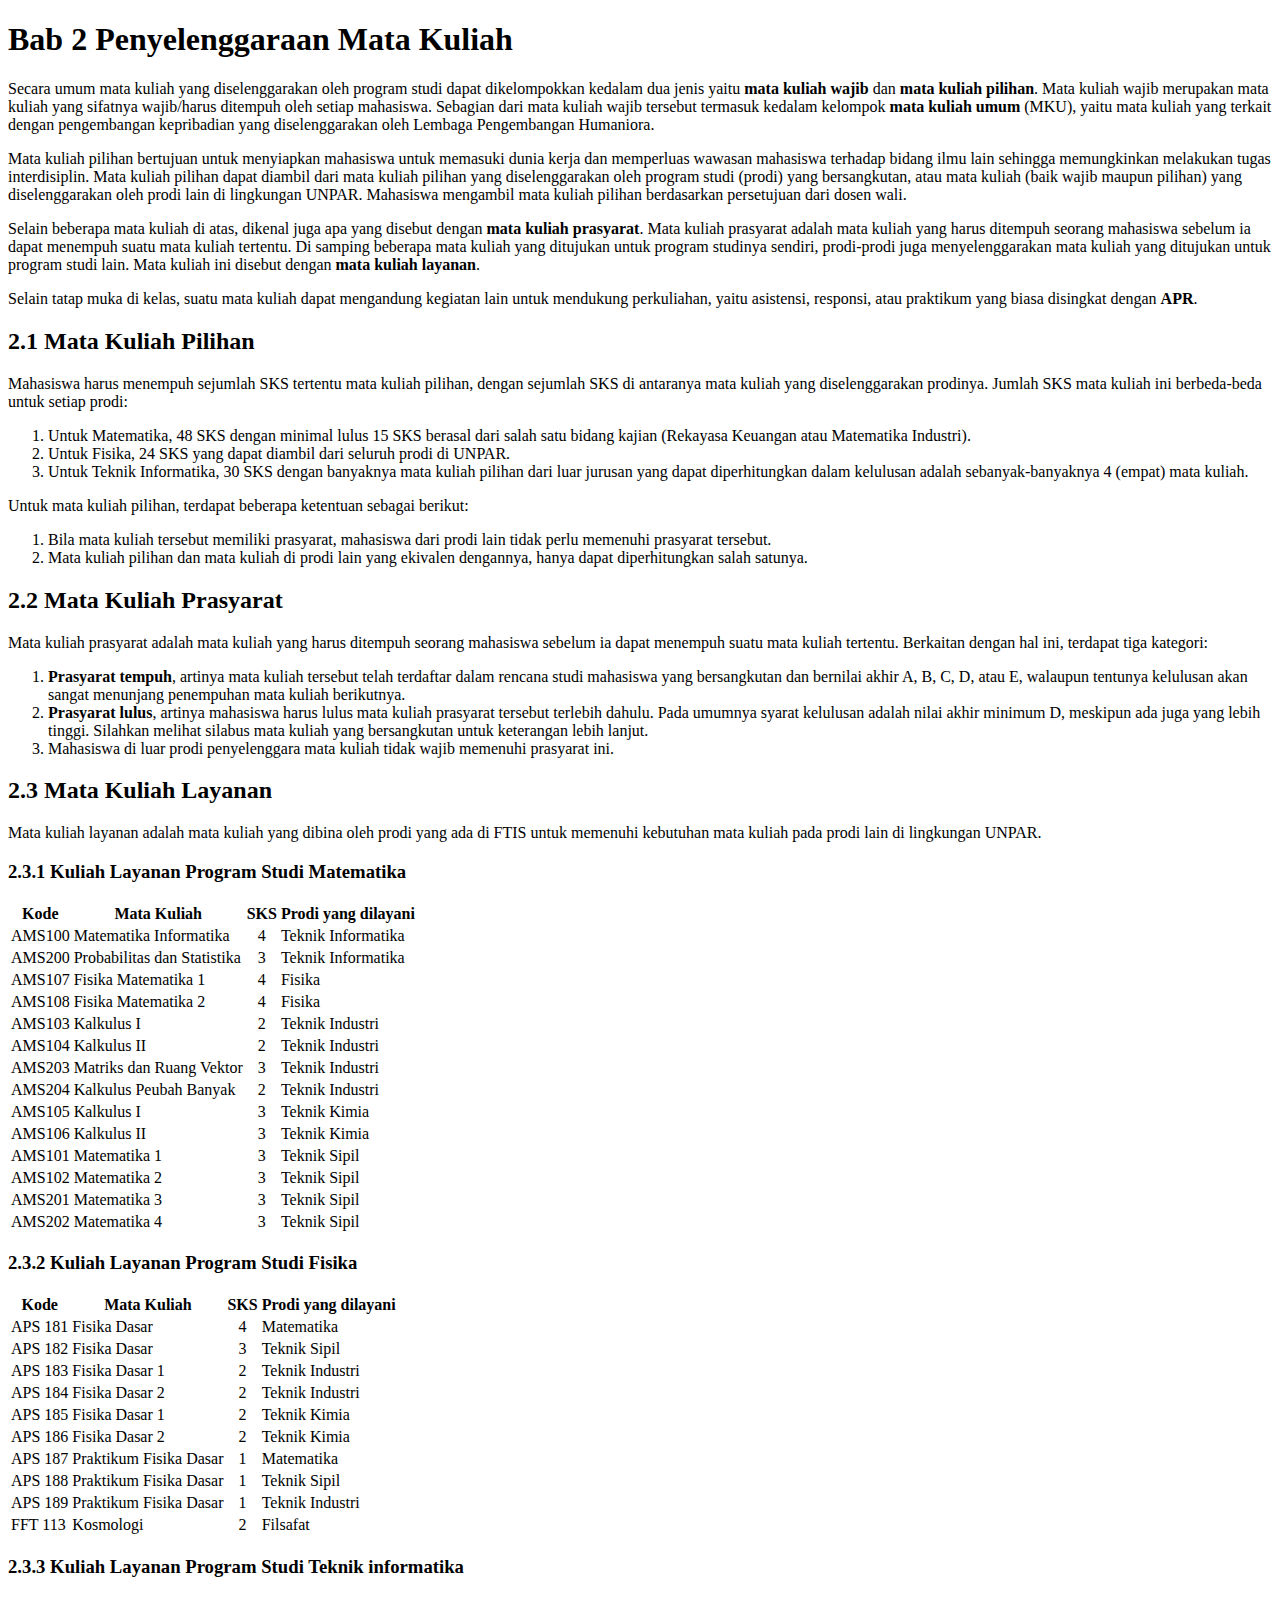
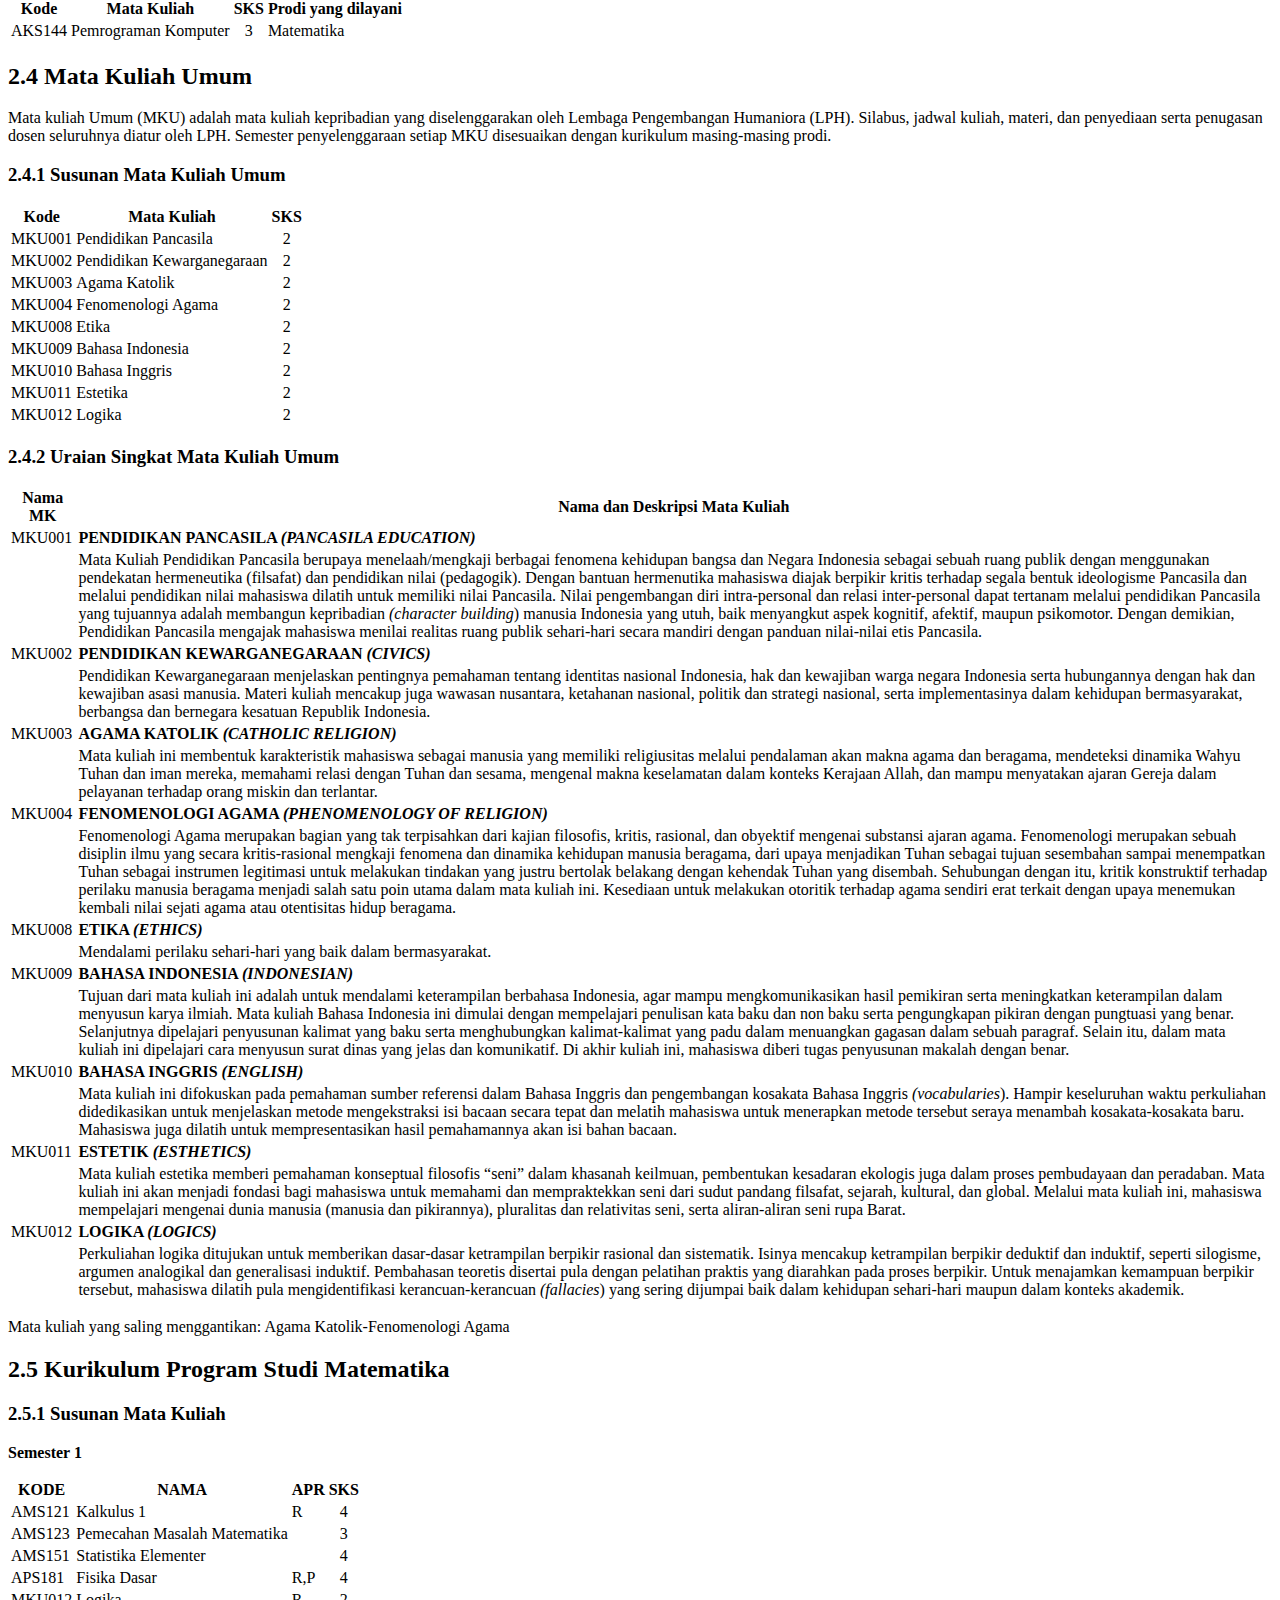
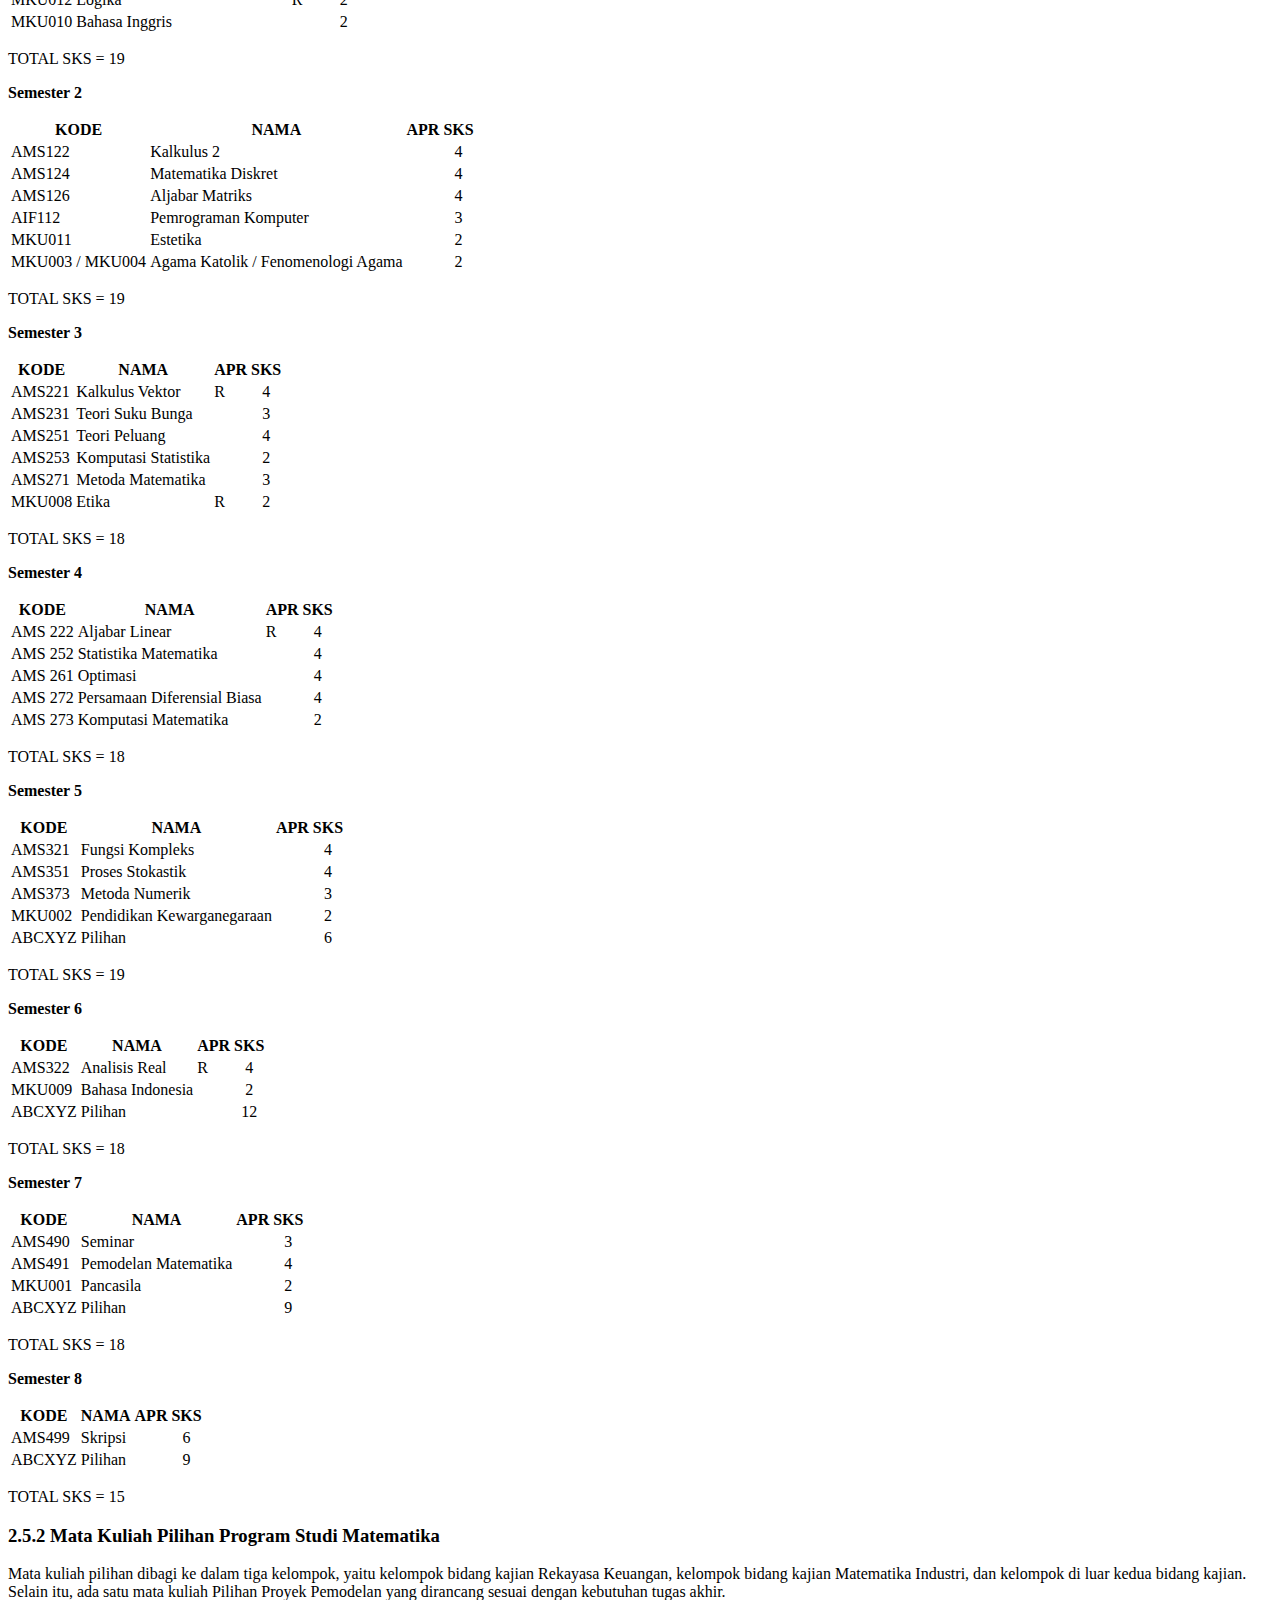
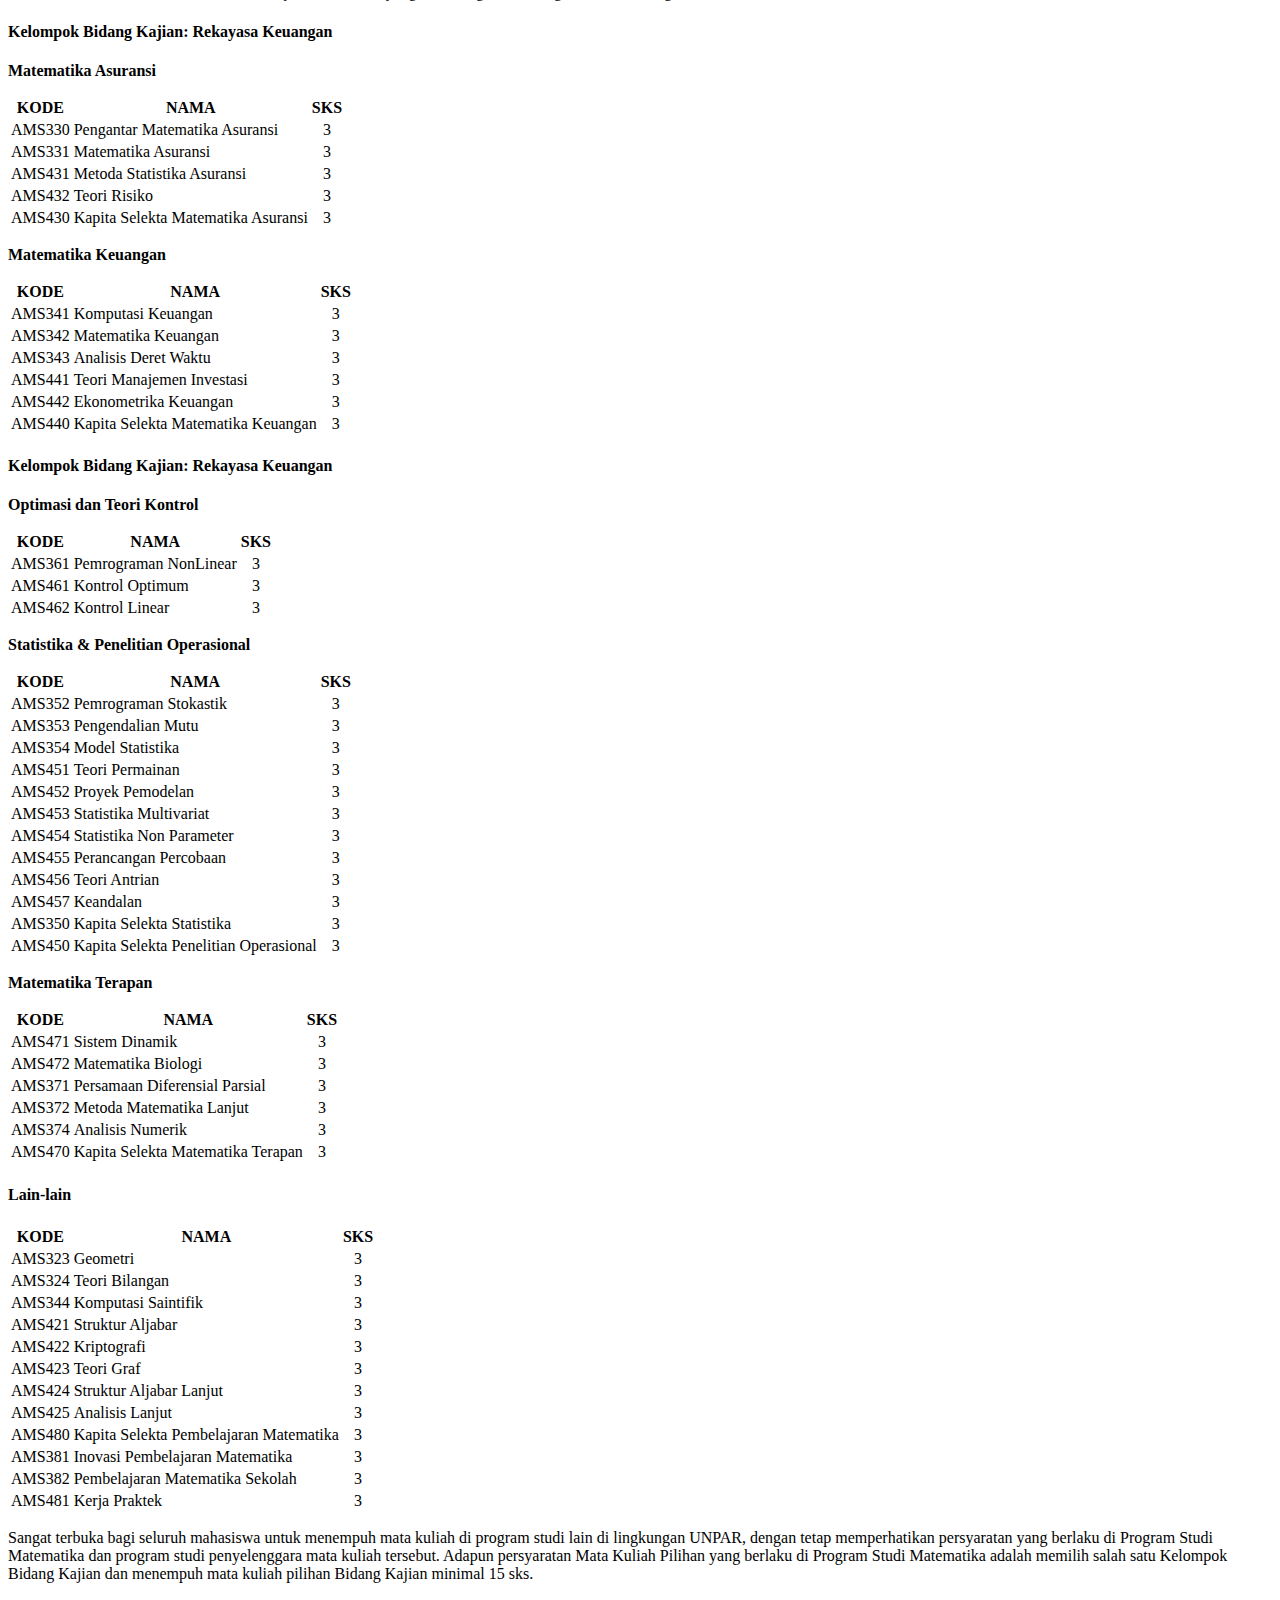
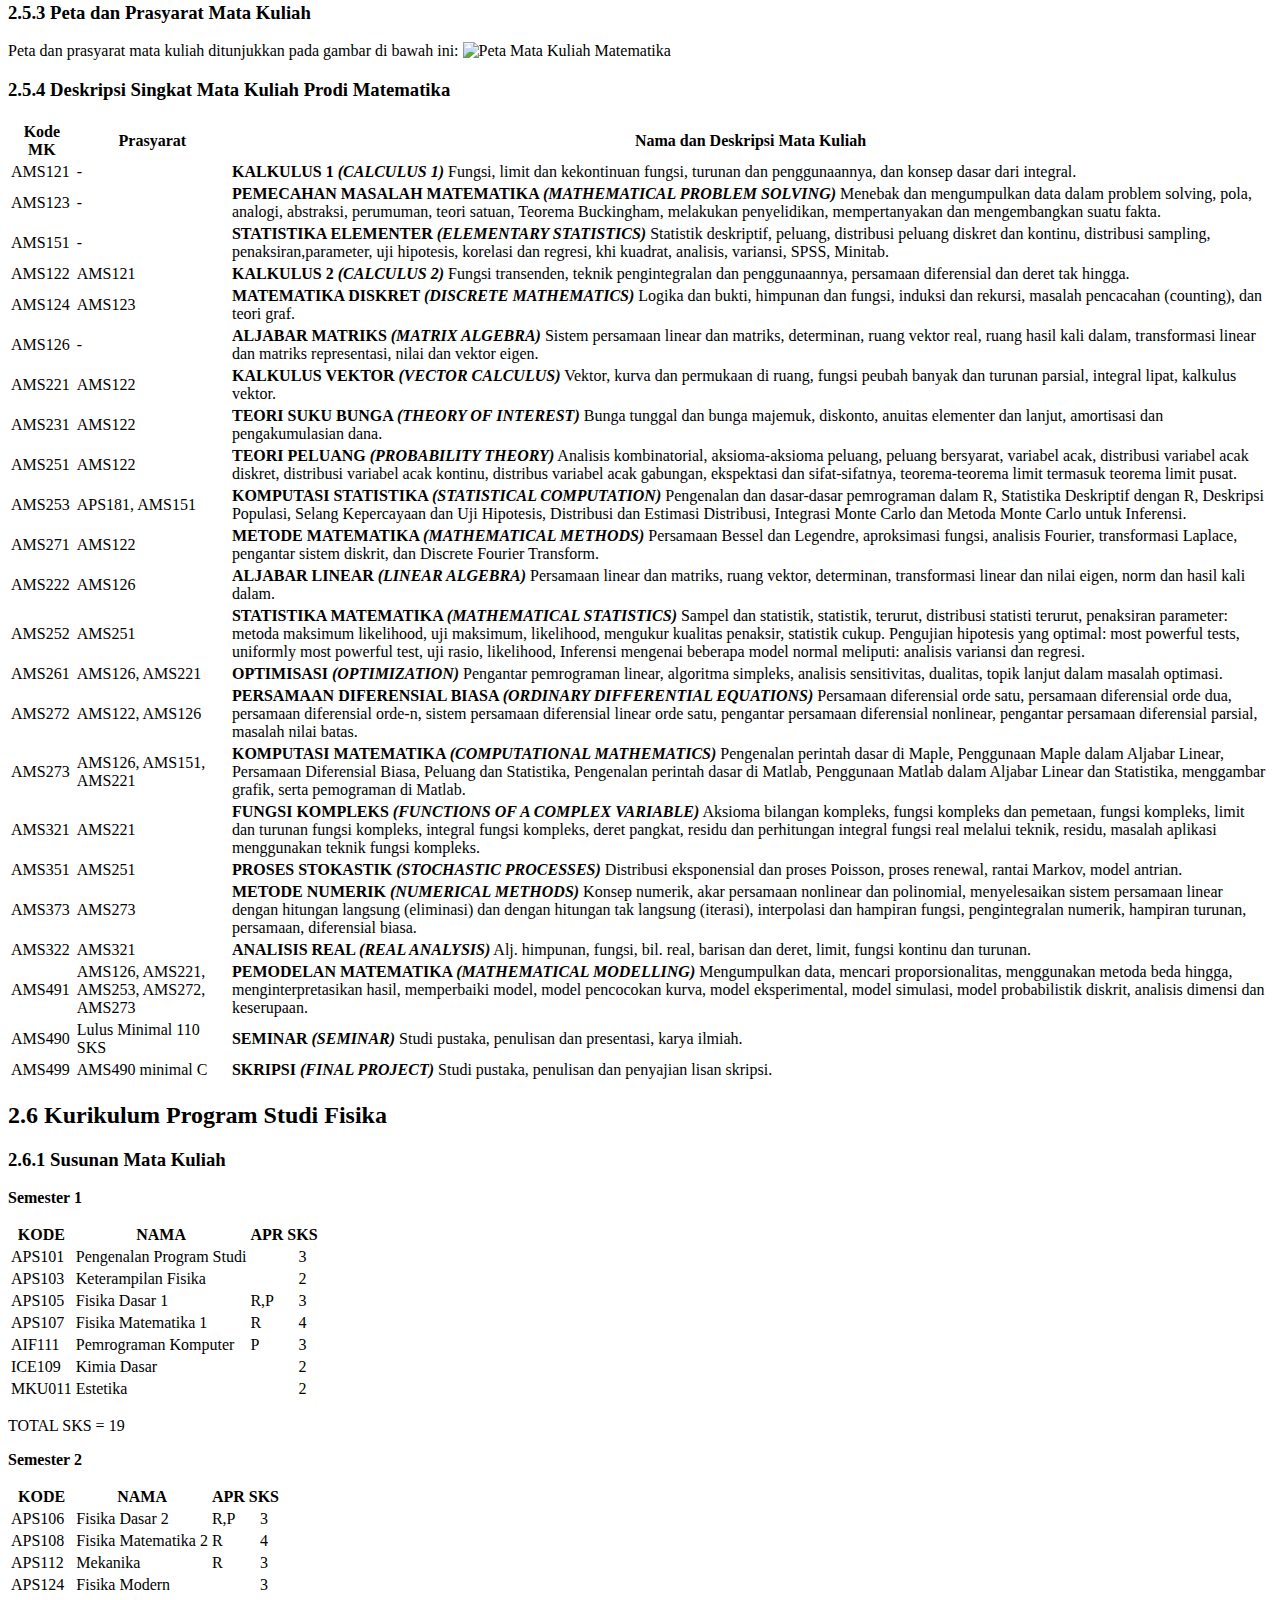
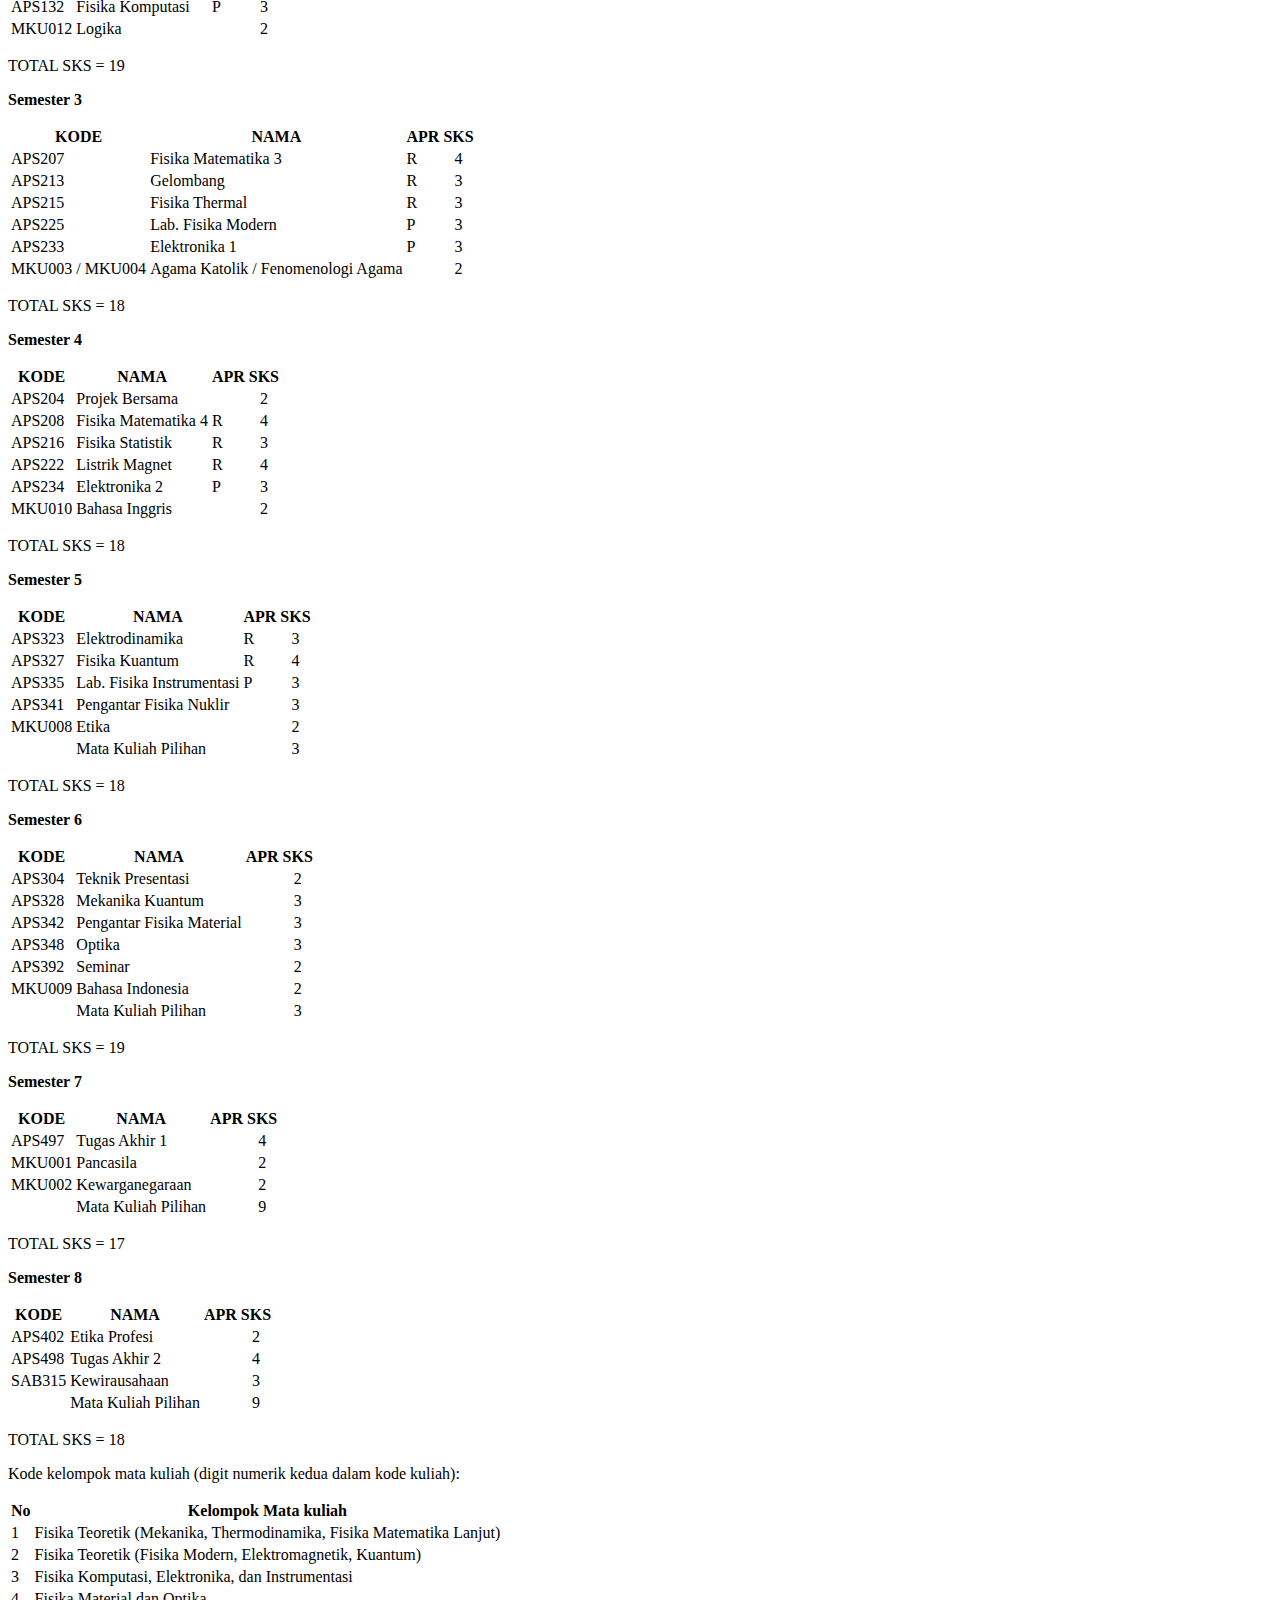
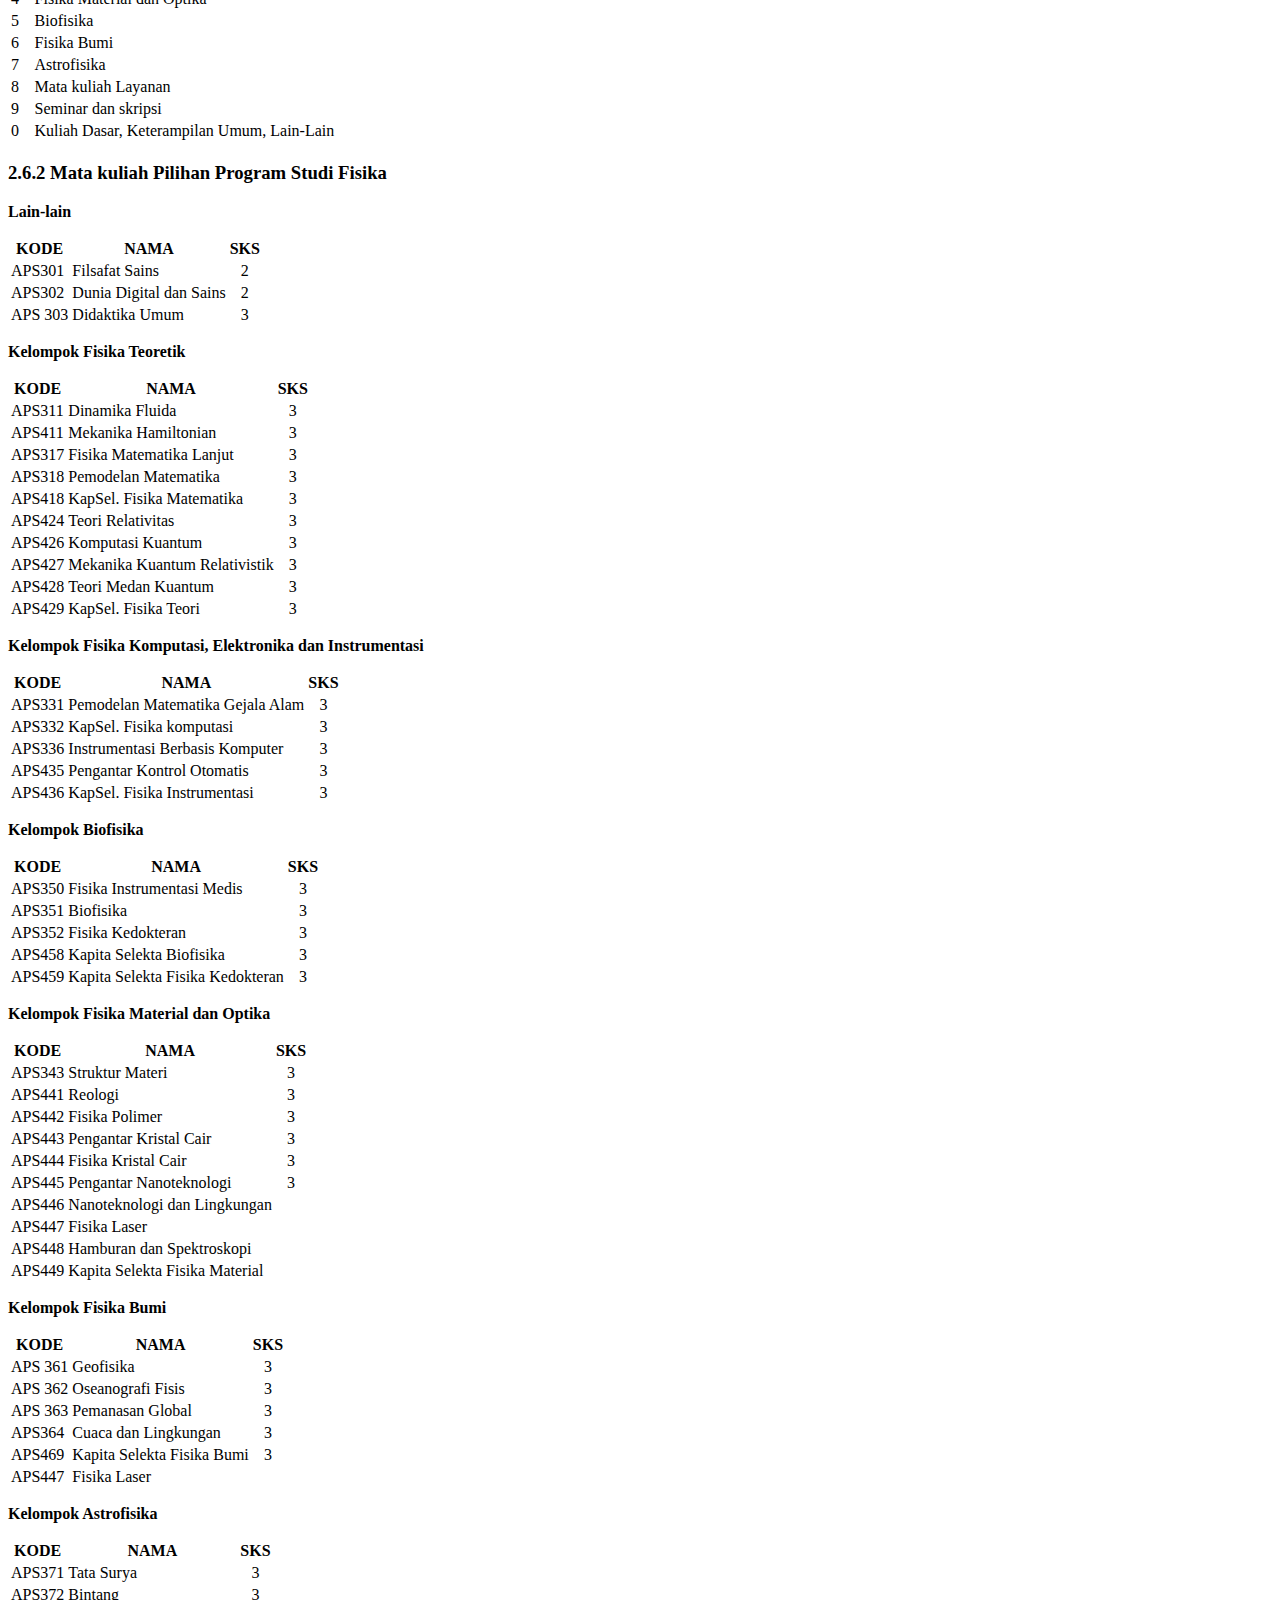
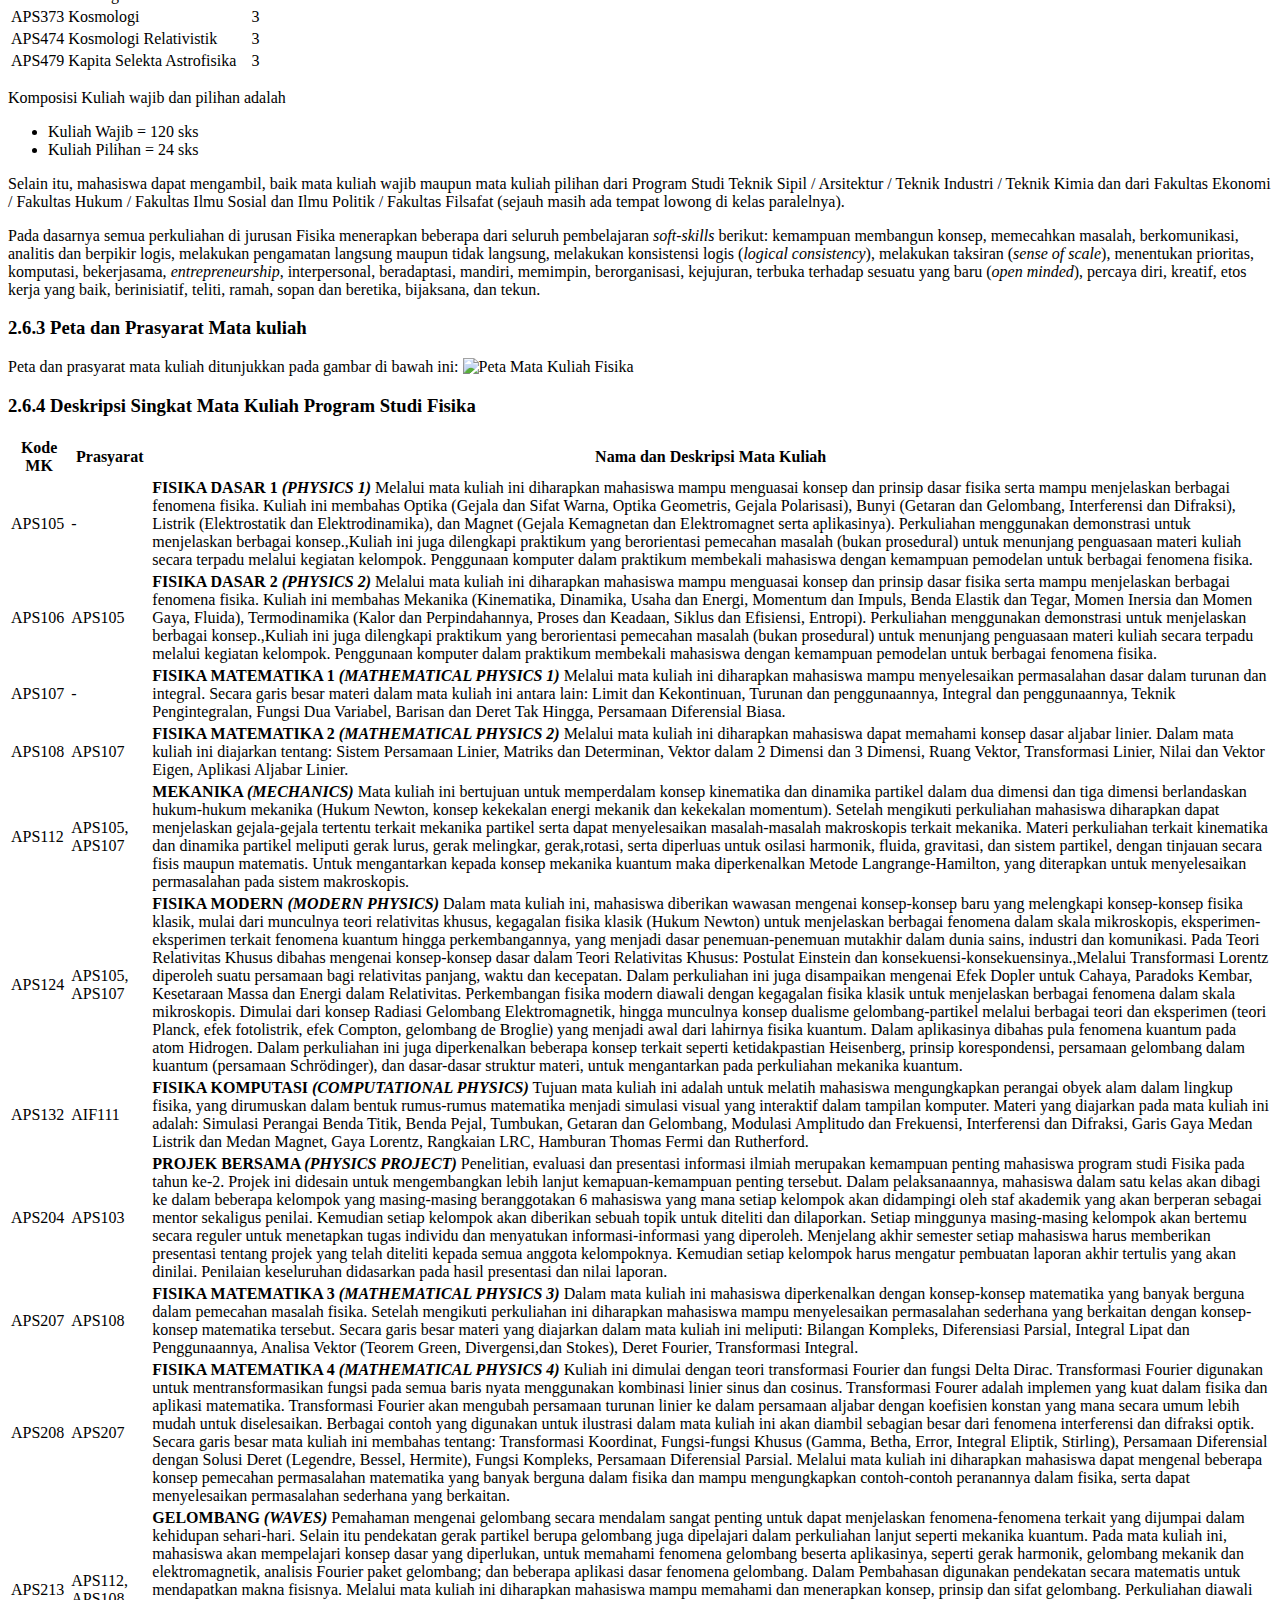
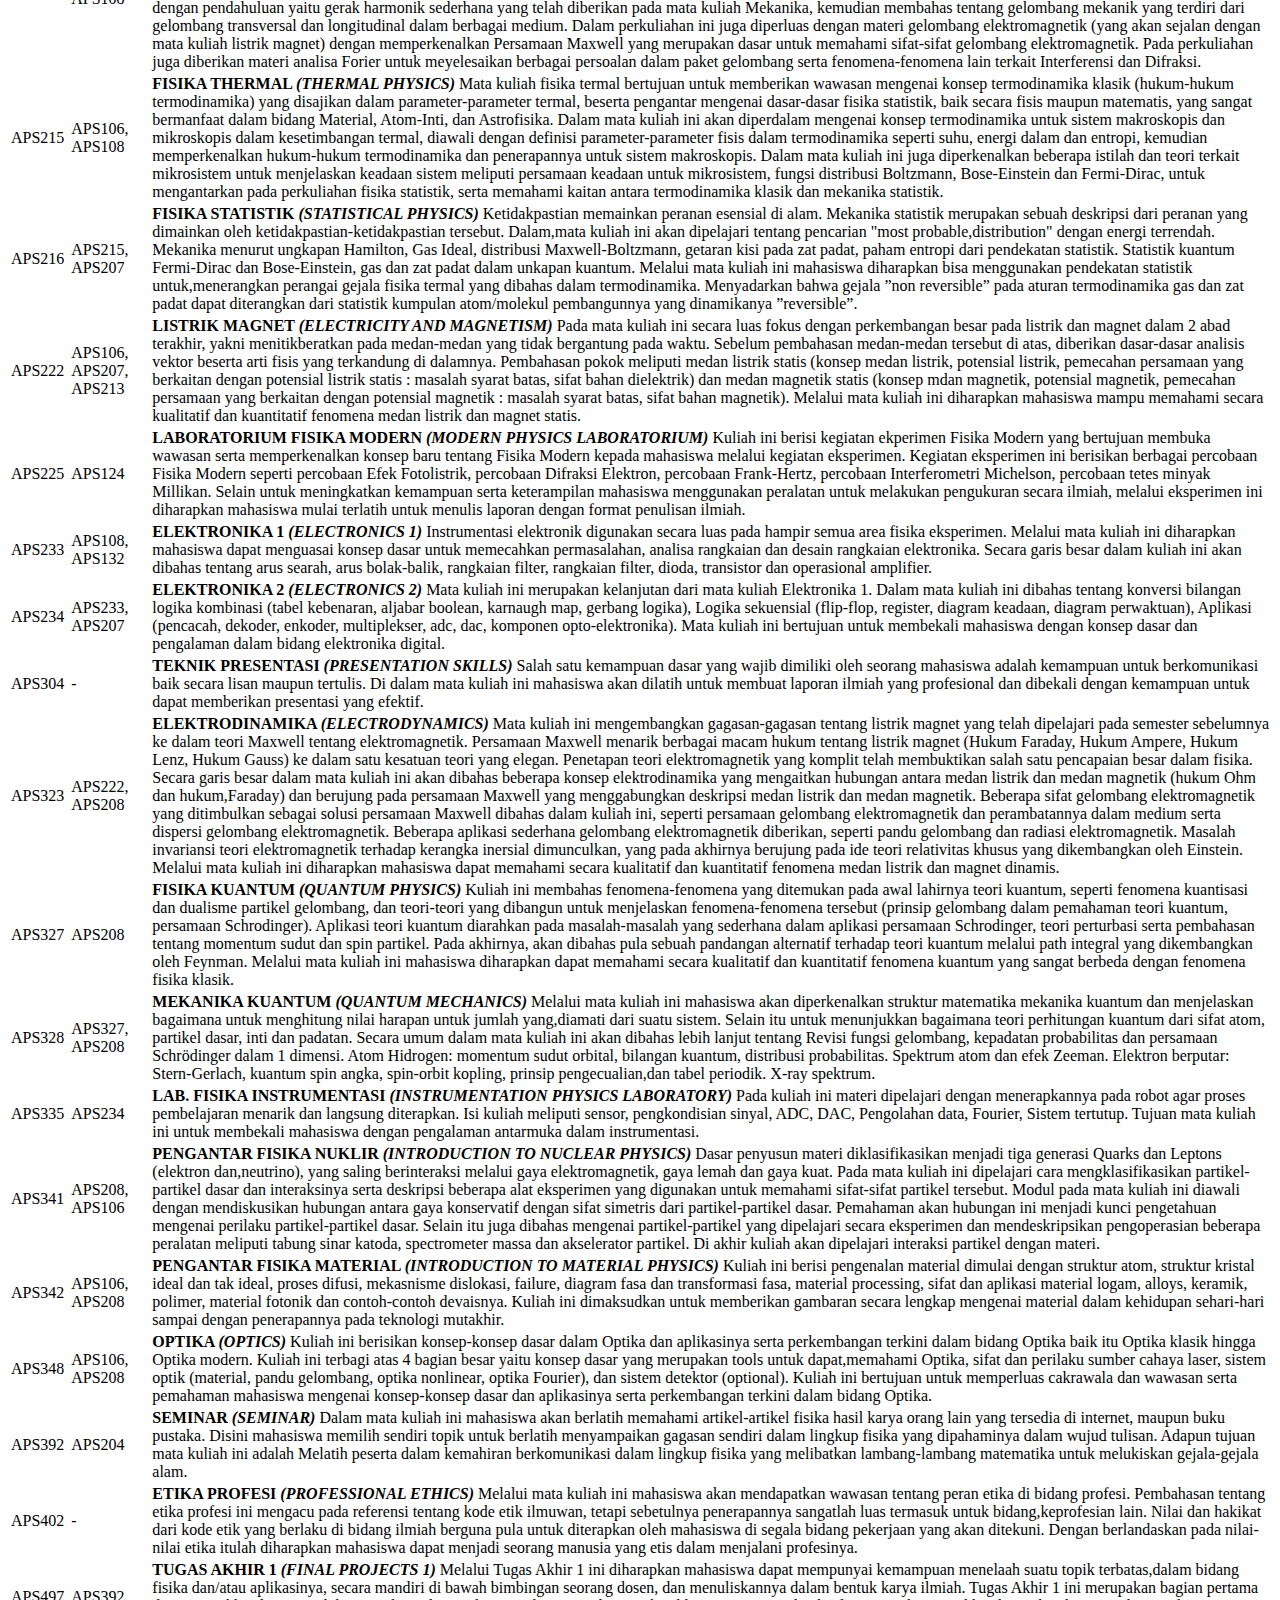
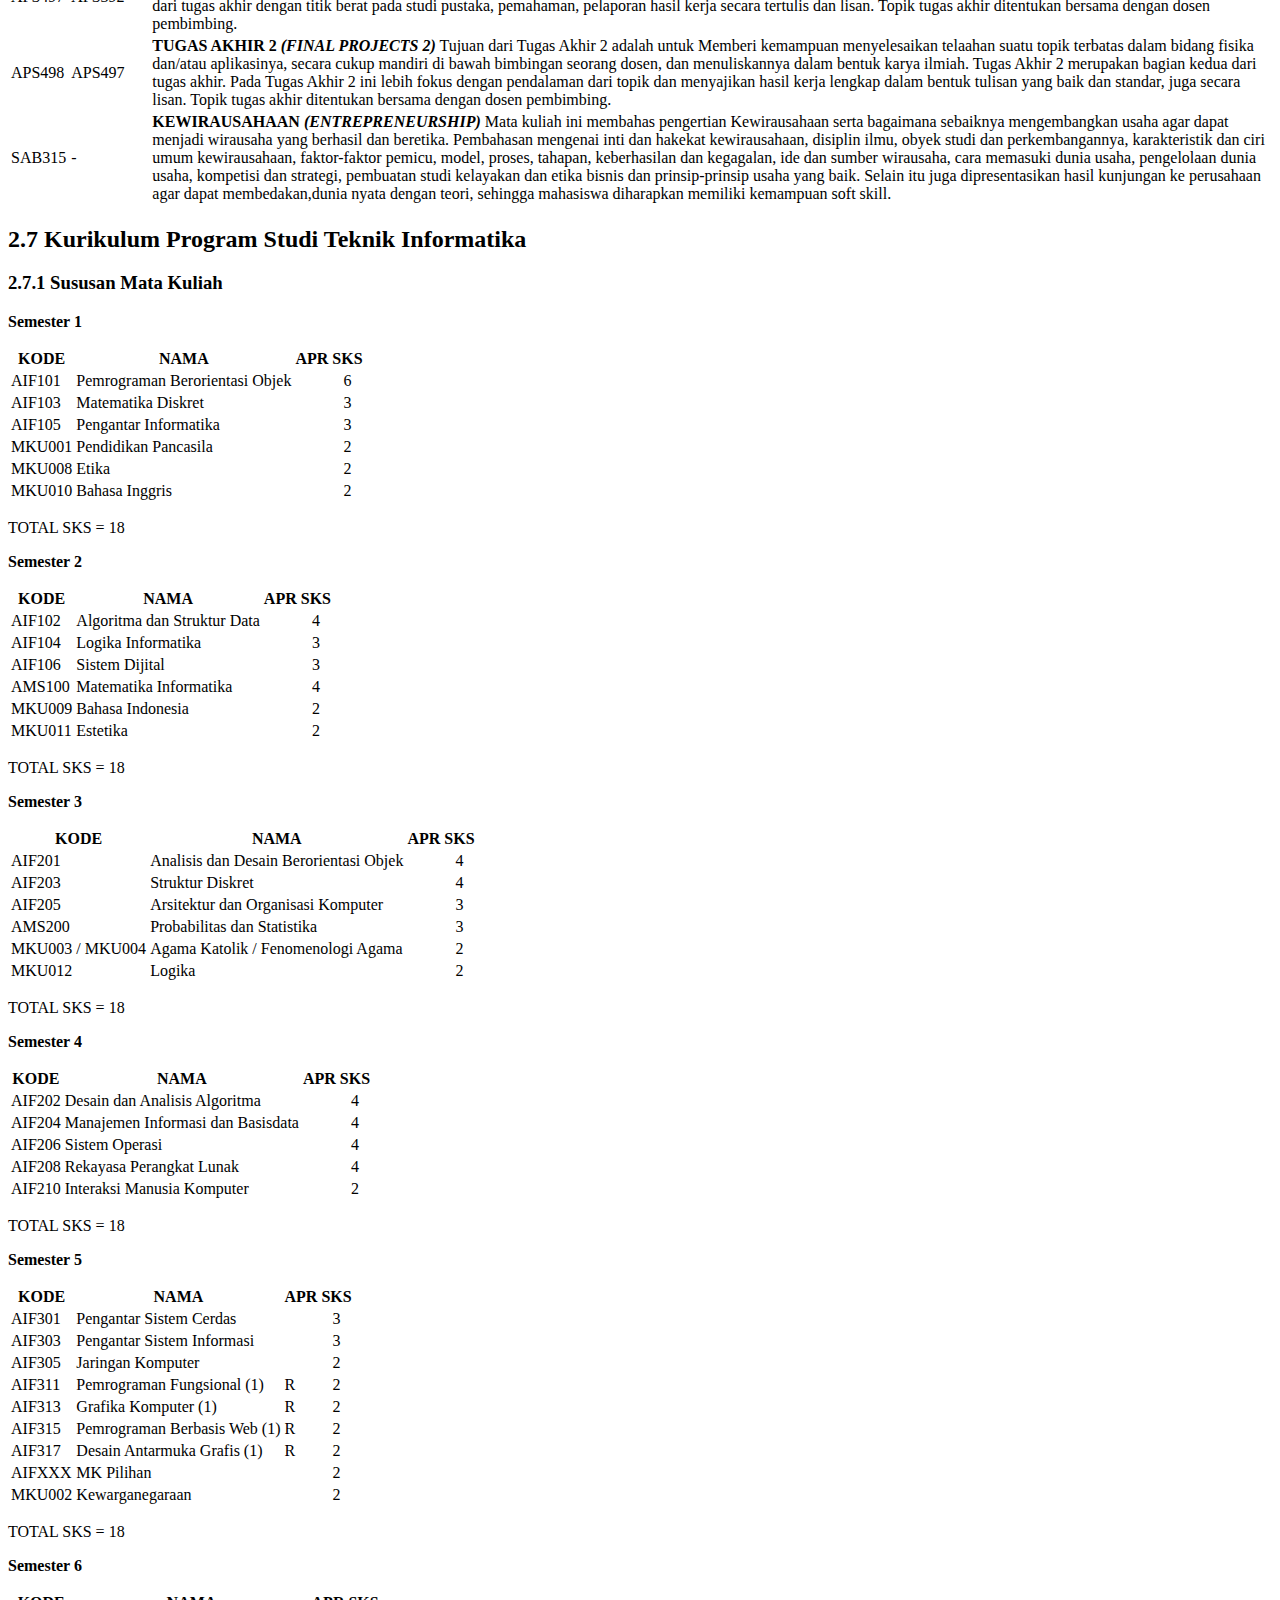
==== commit 89f53de7: "update" ====
--- a/E-Juklak/assets/bab2.html
+++ b/E-Juklak/assets/bab2.html
@@ -10,7 +10,7 @@
 <p>Mahasiswa harus menempuh sejumlah SKS tertentu mata kuliah pilihan, dengan sejumlah SKS di antaranya mata kuliah yang diselenggarakan prodinya. Jumlah SKS mata kuliah ini berbeda-beda untuk setiap prodi:</p>
 <ol>
 <li>Untuk Matematika, 48 SKS dengan minimal lulus 15 SKS berasal dari salah satu bidang kajian (Rekayasa Keuangan atau Matematika Industri).</li>
-<li>Untuk Fisika, 24 SKS yang dapat diambil dari seluruh prodidi UNPAR.</li>
+<li>Untuk Fisika, 24 SKS yang dapat diambil dari seluruh prodi di UNPAR.</li>
 <li>Untuk Teknik Informatika, 30 SKS dengan banyaknya mata kuliah pilihan dari luar jurusan yang dapat diperhitungkan dalam kelulusan adalah sebanyak-banyaknya 4 (empat) mata kuliah.</li>
 </ol>
 <p>Untuk mata kuliah pilihan, terdapat beberapa ketentuan sebagai berikut:</p>
@@ -22,7 +22,7 @@
 <p>Mata kuliah prasyarat adalah mata kuliah yang harus ditempuh seorang mahasiswa sebelum ia dapat menempuh suatu mata kuliah tertentu. Berkaitan dengan hal ini, terdapat tiga kategori:</p>
 <ol>
 <li><strong>Prasyarat tempuh</strong>, artinya mata kuliah tersebut telah terdaftar dalam rencana studi mahasiswa yang bersangkutan dan bernilai akhir A, B, C, D, atau E, walaupun tentunya kelulusan akan sangat menunjang penempuhan mata kuliah berikutnya.</li>
-<li><strong>Prasyarat lulus</strong>, artinya mahasiswa harus lulus mata kuliah prasyarat tersebut terlebih dahulu. Pada umumnya syarat kelulusan adalah nilai akhir minimum D, meskipun ada juga yang lebih tinggi. Silahkan melihat silabus mata kuliah ybs. untuk keterangan lebih lanjut.</li>
+<li><strong>Prasyarat lulus</strong>, artinya mahasiswa harus lulus mata kuliah prasyarat tersebut terlebih dahulu. Pada umumnya syarat kelulusan adalah nilai akhir minimum D, meskipun ada juga yang lebih tinggi. Silahkan melihat silabus mata kuliah yang bersangkutan untuk keterangan lebih lanjut.</li>
 <li>Mahasiswa di luar prodi penyelenggara mata kuliah tidak wajib memenuhi prasyarat ini.</li>
 </ol>
 <h2 id="2-3-mata-kuliah-layanan">2.3 Mata Kuliah Layanan</h2>
@@ -279,22 +279,22 @@
 <table>
 <thead>
 <tr>
-<th>NAMA MK</th>
-<th>NAMA &amp; DESKRIPSI MATA KULIAH</th>
+<th>Nama MK</th>
+<th>Nama dan Deskripsi Mata Kuliah</th>
 </tr>
 </thead>
 <tbody>
 <tr>
 <td>MKU001</td>
-<td>PENDIDIKAN PANCASILA / <em>PANCASILA EDUCATION</em></td>
-</tr>
-<tr>
-<td></td>
-<td>Mata Kuliah Pendidikan Pancasila berupaya menelaah/mengkaji berbagai fenomena kehidupan bangsa dan Negara Indonesia sebagai sebuah ruang publik dengan menggunakan pendekatan hermeneutika (filsafat) dan pendidikan nilai (pedagogik). Dengan bantuan hermenutika mahasiswa diajak berpikir kritis terhadap segala bentuk ideologisme Pancasila dan melalui pendidikan nilai mahasiswa dilatih untuk memiliki nilai Pancasila. Nilai pengembangan diri intra-personal dan relasi inter-personal dapat tertanam melalui pendidikan Pancasila yang tujuannya adalah membangun kepribadian (<em>character building</em>) manusia Indonesia yang utuh, baik menyangkut aspek kognitif, afektif, maupun psikomotor. Dengan demikian, Pendidikan Pancasila mengajak mahasiswa menilai realitas ruang publik sehari-hari secara mandiri dengan panduan nilai-nilai etis Pancasila.</td>
+<td><strong>PENDIDIKAN PANCASILA <em>(PANCASILA EDUCATION)</em></strong></td>
+</tr>
+<tr>
+<td></td>
+<td>Mata Kuliah Pendidikan Pancasila berupaya menelaah/mengkaji berbagai fenomena kehidupan bangsa dan Negara Indonesia sebagai sebuah ruang publik dengan menggunakan pendekatan hermeneutika (filsafat) dan pendidikan nilai (pedagogik). Dengan bantuan hermenutika mahasiswa diajak berpikir kritis terhadap segala bentuk ideologisme Pancasila dan melalui pendidikan nilai mahasiswa dilatih untuk memiliki nilai Pancasila. Nilai pengembangan diri intra-personal dan relasi inter-personal dapat tertanam melalui pendidikan Pancasila yang tujuannya adalah membangun kepribadian <em>(character building</em>) manusia Indonesia yang utuh, baik menyangkut aspek kognitif, afektif, maupun psikomotor. Dengan demikian, Pendidikan Pancasila mengajak mahasiswa menilai realitas ruang publik sehari-hari secara mandiri dengan panduan nilai-nilai etis Pancasila.</td>
 </tr>
 <tr>
 <td>MKU002</td>
-<td>PENDIDIKAN KEWARGANEGARAAN / <em>CIVICS</em></td>
+<td><strong>PENDIDIKAN KEWARGANEGARAAN <em>(CIVICS)</em></strong></td>
 </tr>
 <tr>
 <td></td>
@@ -302,7 +302,7 @@
 </tr>
 <tr>
 <td>MKU003</td>
-<td>AGAMA KATOLIK / <em>CATHOLIC RELIGION</em></td>
+<td><strong>AGAMA KATOLIK <em>(CATHOLIC RELIGION)</em></strong></td>
 </tr>
 <tr>
 <td></td>
@@ -310,7 +310,7 @@
 </tr>
 <tr>
 <td>MKU004</td>
-<td>FENOMENOLOGI AGAMA / <em>PHENOMENOLOGY OF RELIGION</em></td>
+<td><strong>FENOMENOLOGI AGAMA <em>(PHENOMENOLOGY OF RELIGION)</em></strong></td>
 </tr>
 <tr>
 <td></td>
@@ -318,7 +318,7 @@
 </tr>
 <tr>
 <td>MKU008</td>
-<td>ETIKA / <em>ETHICS</em></td>
+<td><strong>ETIKA <em>(ETHICS)</em></strong></td>
 </tr>
 <tr>
 <td></td>
@@ -326,7 +326,7 @@
 </tr>
 <tr>
 <td>MKU009</td>
-<td>BAHASA INDONESIA / <em>INDONESIAN</em></td>
+<td><strong>BAHASA INDONESIA <em>(INDONESIAN)</em></strong></td>
 </tr>
 <tr>
 <td></td>
@@ -334,27 +334,27 @@
 </tr>
 <tr>
 <td>MKU010</td>
-<td>BAHASA INGGRIS    / <em>ENGLISH</em></td>
-</tr>
-<tr>
-<td></td>
-<td>Mata kuliah ini difokuskan pada pemahaman sumber referensi dalam Bahasa Inggris dan pengembangan kosakata Bahasa Inggris (<em>vocabularies</em>). Hampir keseluruhan waktu perkuliahan didedikasikan untuk menjelaskan metode mengekstraksi isi bacaan secara tepat dan melatih mahasiswa untuk menerapkan metode tersebut seraya menambah kosakata-kosakata baru. Mahasiswa juga dilatih untuk mempresentasikan hasil pemahamannya akan isi bahan bacaan.</td>
+<td><strong>BAHASA INGGRIS <em>(ENGLISH)</em></strong></td>
+</tr>
+<tr>
+<td></td>
+<td>Mata kuliah ini difokuskan pada pemahaman sumber referensi dalam Bahasa Inggris dan pengembangan kosakata Bahasa Inggris <em>(vocabularies</em>). Hampir keseluruhan waktu perkuliahan didedikasikan untuk menjelaskan metode mengekstraksi isi bacaan secara tepat dan melatih mahasiswa untuk menerapkan metode tersebut seraya menambah kosakata-kosakata baru. Mahasiswa juga dilatih untuk mempresentasikan hasil pemahamannya akan isi bahan bacaan.</td>
 </tr>
 <tr>
 <td>MKU011</td>
-<td>ESTETIK / <em>ESTHETICS</em></td>
-</tr>
-<tr>
-<td></td>
-<td>Mata kuliah estetika memberi pemahaman konseptual filosofis “seni” dalam khasanah keilmuan, pembentukan kesadaran ekologis juga dalam proses pembudayaan dan peradaban. Mata kuliah ini akan menjadi fondasi bagi mahasiswa untuk memahami dan mempraktekkan seni dari sudut pandang filsafat, sejarah, kultural, dan global. Melalui mata kuliah ini, mahasiswa mempelajari mengenai dunia manusia (manusia dan pikirannya), pluralitas dan relativitas seni, serta aliran-aliran seni rupa Barat</td>
+<td><strong>ESTETIK <em>(ESTHETICS)</em></strong></td>
+</tr>
+<tr>
+<td></td>
+<td>Mata kuliah estetika memberi pemahaman konseptual filosofis “seni” dalam khasanah keilmuan, pembentukan kesadaran ekologis juga dalam proses pembudayaan dan peradaban. Mata kuliah ini akan menjadi fondasi bagi mahasiswa untuk memahami dan mempraktekkan seni dari sudut pandang filsafat, sejarah, kultural, dan global. Melalui mata kuliah ini, mahasiswa mempelajari mengenai dunia manusia (manusia dan pikirannya), pluralitas dan relativitas seni, serta aliran-aliran seni rupa Barat.</td>
 </tr>
 <tr>
 <td>MKU012</td>
-<td>LOGIKA / <em>LOGICS</em></td>
-</tr>
-<tr>
-<td></td>
-<td>Perkuliahan logika ditujukan untuk memberikan dasar-dasar ketrampilan berpikir rasional dan sistematik. Isinya mencakup ketrampilan berpikir deduktif dan induktif, seperti silogisme, argumen analogikal dan generalisasi induktif. Pembahasan teoretis disertai pula dengan pelatihan praktis yang diarahkan pada proses berpikir. Untuk menajamkan kemampuan berpikir tersebut, mahasiswa dilatih pula mengidentifikasi kerancuan-kerancuan (<em>fallacies</em>) yang sering dijumpai baik dalam kehidupan sehari-hari maupun dalam konteks akademik</td>
+<td><strong>LOGIKA <em>(LOGICS)</em></strong></td>
+</tr>
+<tr>
+<td></td>
+<td>Perkuliahan logika ditujukan untuk memberikan dasar-dasar ketrampilan berpikir rasional dan sistematik. Isinya mencakup ketrampilan berpikir deduktif dan induktif, seperti silogisme, argumen analogikal dan generalisasi induktif. Pembahasan teoretis disertai pula dengan pelatihan praktis yang diarahkan pada proses berpikir. Untuk menajamkan kemampuan berpikir tersebut, mahasiswa dilatih pula mengidentifikasi kerancuan-kerancuan <em>(fallacies</em>) yang sering dijumpai baik dalam kehidupan sehari-hari maupun dalam konteks akademik.</td>
 </tr>
 </tbody>
 </table>
@@ -368,7 +368,7 @@
 <th>KODE</th>
 <th>NAMA</th>
 <th>APR</th>
-<th>SKS</th>
+<th style="text-align:center">SKS</th>
 </tr>
 </thead>
 <tbody>
@@ -376,46 +376,41 @@
 <td>AMS121</td>
 <td>Kalkulus 1</td>
 <td>R</td>
-<td>4</td>
+<td style="text-align:center">4</td>
 </tr>
 <tr>
 <td>AMS123</td>
 <td>Pemecahan Masalah Matematika</td>
 <td></td>
-<td>3</td>
+<td style="text-align:center">3</td>
 </tr>
 <tr>
 <td>AMS151</td>
 <td>Statistika Elementer</td>
 <td></td>
-<td>4</td>
+<td style="text-align:center">4</td>
 </tr>
 <tr>
 <td>APS181</td>
 <td>Fisika Dasar</td>
 <td>R,P</td>
-<td>4</td>
+<td style="text-align:center">4</td>
 </tr>
 <tr>
 <td>MKU012</td>
 <td>Logika</td>
 <td>R</td>
-<td>2</td>
+<td style="text-align:center">2</td>
 </tr>
 <tr>
 <td>MKU010</td>
 <td>Bahasa Inggris</td>
 <td></td>
-<td>2</td>
-</tr>
-<tr>
-<td></td>
-<td></td>
-<td>TOTAL</td>
-<td>19</td>
-</tr>
-</tbody>
-</table>
+<td style="text-align:center">2</td>
+</tr>
+</tbody>
+</table>
+<p>TOTAL SKS = 19</p>
 <p><strong>Semester 2</strong></p>
 <table>
 <thead>
@@ -423,7 +418,7 @@
 <th>KODE</th>
 <th>NAMA</th>
 <th>APR</th>
-<th>SKS</th>
+<th style="text-align:center">SKS</th>
 </tr>
 </thead>
 <tbody>
@@ -431,52 +426,41 @@
 <td>AMS122</td>
 <td>Kalkulus 2</td>
 <td></td>
-<td>4</td>
+<td style="text-align:center">4</td>
 </tr>
 <tr>
 <td>AMS124</td>
 <td>Matematika Diskret</td>
 <td></td>
-<td>4</td>
+<td style="text-align:center">4</td>
 </tr>
 <tr>
 <td>AMS126</td>
 <td>Aljabar Matriks</td>
 <td></td>
-<td>4</td>
+<td style="text-align:center">4</td>
 </tr>
 <tr>
 <td>AIF112</td>
 <td>Pemrograman Komputer</td>
 <td></td>
-<td>3</td>
+<td style="text-align:center">3</td>
 </tr>
 <tr>
 <td>MKU011</td>
 <td>Estetika</td>
 <td></td>
-<td>2</td>
-</tr>
-<tr>
-<td>MKU003</td>
-<td>Agama Katolik +</td>
-<td></td>
-<td>2</td>
-</tr>
-<tr>
-<td>MKU004</td>
-<td>Fenomologi Agama +</td>
-<td></td>
-<td></td>
-</tr>
-<tr>
-<td></td>
-<td></td>
-<td>TOTAL</td>
-<td>19</td>
-</tr>
-</tbody>
-</table>
+<td style="text-align:center">2</td>
+</tr>
+<tr>
+<td>MKU003 / MKU004</td>
+<td>Agama Katolik / Fenomenologi Agama</td>
+<td></td>
+<td style="text-align:center">2</td>
+</tr>
+</tbody>
+</table>
+<p>TOTAL SKS = 19</p>
 <p><strong>Semester 3</strong></p>
 <table>
 <thead>
@@ -484,7 +468,7 @@
 <th>KODE</th>
 <th>NAMA</th>
 <th>APR</th>
-<th>SKS</th>
+<th style="text-align:center">SKS</th>
 </tr>
 </thead>
 <tbody>
@@ -492,46 +476,41 @@
 <td>AMS221</td>
 <td>Kalkulus Vektor</td>
 <td>R</td>
-<td>4</td>
+<td style="text-align:center">4</td>
 </tr>
 <tr>
 <td>AMS231</td>
 <td>Teori Suku Bunga</td>
 <td></td>
-<td>3</td>
+<td style="text-align:center">3</td>
 </tr>
 <tr>
 <td>AMS251</td>
 <td>Teori Peluang</td>
 <td></td>
-<td>4</td>
+<td style="text-align:center">4</td>
 </tr>
 <tr>
 <td>AMS253</td>
 <td>Komputasi Statistika</td>
 <td></td>
-<td>2</td>
+<td style="text-align:center">2</td>
 </tr>
 <tr>
 <td>AMS271</td>
 <td>Metoda Matematika</td>
 <td></td>
-<td>3</td>
+<td style="text-align:center">3</td>
 </tr>
 <tr>
 <td>MKU008</td>
 <td>Etika</td>
 <td>R</td>
-<td>2</td>
-</tr>
-<tr>
-<td></td>
-<td></td>
-<td>TOTAL</td>
-<td>18</td>
-</tr>
-</tbody>
-</table>
+<td style="text-align:center">2</td>
+</tr>
+</tbody>
+</table>
+<p>TOTAL SKS = 18</p>
 <p><strong>Semester 4</strong></p>
 <table>
 <thead>
@@ -539,7 +518,7 @@
 <th>KODE</th>
 <th>NAMA</th>
 <th>APR</th>
-<th>SKS</th>
+<th style="text-align:center">SKS</th>
 </tr>
 </thead>
 <tbody>
@@ -547,40 +526,35 @@
 <td>AMS 222</td>
 <td>Aljabar Linear</td>
 <td>R</td>
-<td>4</td>
+<td style="text-align:center">4</td>
 </tr>
 <tr>
 <td>AMS 252</td>
 <td>Statistika Matematika</td>
 <td></td>
-<td>4</td>
+<td style="text-align:center">4</td>
 </tr>
 <tr>
 <td>AMS 261</td>
 <td>Optimasi</td>
 <td></td>
-<td>4</td>
+<td style="text-align:center">4</td>
 </tr>
 <tr>
 <td>AMS 272</td>
 <td>Persamaan Diferensial Biasa</td>
 <td></td>
-<td>4</td>
+<td style="text-align:center">4</td>
 </tr>
 <tr>
 <td>AMS 273</td>
 <td>Komputasi Matematika</td>
 <td></td>
-<td>2</td>
-</tr>
-<tr>
-<td></td>
-<td></td>
-<td>TOTAL</td>
-<td>18</td>
-</tr>
-</tbody>
-</table>
+<td style="text-align:center">2</td>
+</tr>
+</tbody>
+</table>
+<p>TOTAL SKS = 18</p>
 <p><strong>Semester 5</strong></p>
 <table>
 <thead>
@@ -588,7 +562,7 @@
 <th>KODE</th>
 <th>NAMA</th>
 <th>APR</th>
-<th>SKS</th>
+<th style="text-align:center">SKS</th>
 </tr>
 </thead>
 <tbody>
@@ -596,40 +570,35 @@
 <td>AMS321</td>
 <td>Fungsi Kompleks</td>
 <td></td>
-<td>4</td>
+<td style="text-align:center">4</td>
 </tr>
 <tr>
 <td>AMS351</td>
 <td>Proses Stokastik</td>
 <td></td>
-<td>4</td>
+<td style="text-align:center">4</td>
 </tr>
 <tr>
 <td>AMS373</td>
 <td>Metoda Numerik</td>
 <td></td>
-<td>3</td>
+<td style="text-align:center">3</td>
 </tr>
 <tr>
 <td>MKU002</td>
 <td>Pendidikan Kewarganegaraan</td>
 <td></td>
-<td>2</td>
+<td style="text-align:center">2</td>
 </tr>
 <tr>
 <td>ABCXYZ</td>
 <td>Pilihan</td>
 <td></td>
-<td>6</td>
-</tr>
-<tr>
-<td></td>
-<td></td>
-<td>TOTAL</td>
-<td>19</td>
-</tr>
-</tbody>
-</table>
+<td style="text-align:center">6</td>
+</tr>
+</tbody>
+</table>
+<p>TOTAL SKS = 19</p>
 <p><strong>Semester 6</strong></p>
 <table>
 <thead>
@@ -659,14 +628,9 @@
 <td></td>
 <td style="text-align:center">12</td>
 </tr>
-<tr>
-<td></td>
-<td></td>
-<td>TOTAL</td>
-<td style="text-align:center">18</td>
-</tr>
-</tbody>
-</table>
+</tbody>
+</table>
+<p>TOTAL SKS = 18</p>
 <p><strong>Semester 7</strong></p>
 <table>
 <thead>
@@ -674,7 +638,7 @@
 <th>KODE</th>
 <th>NAMA</th>
 <th>APR</th>
-<th>SKS</th>
+<th style="text-align:center">SKS</th>
 </tr>
 </thead>
 <tbody>
@@ -682,34 +646,29 @@
 <td>AMS490</td>
 <td>Seminar</td>
 <td></td>
-<td>3</td>
+<td style="text-align:center">3</td>
 </tr>
 <tr>
 <td>AMS491</td>
 <td>Pemodelan Matematika</td>
 <td></td>
-<td>4</td>
+<td style="text-align:center">4</td>
 </tr>
 <tr>
 <td>MKU001</td>
 <td>Pancasila</td>
 <td></td>
-<td>2</td>
+<td style="text-align:center">2</td>
 </tr>
 <tr>
 <td>ABCXYZ</td>
 <td>Pilihan</td>
 <td></td>
-<td>9</td>
-</tr>
-<tr>
-<td></td>
-<td></td>
-<td>TOTAL</td>
-<td>18</td>
-</tr>
-</tbody>
-</table>
+<td style="text-align:center">9</td>
+</tr>
+</tbody>
+</table>
+<p>TOTAL SKS = 18</p>
 <p><strong>Semester 8</strong></p>
 <table>
 <thead>
@@ -717,7 +676,7 @@
 <th>KODE</th>
 <th>NAMA</th>
 <th>APR</th>
-<th>SKS</th>
+<th style="text-align:center">SKS</th>
 </tr>
 </thead>
 <tbody>
@@ -725,25 +684,20 @@
 <td>AMS499</td>
 <td>Skripsi</td>
 <td></td>
-<td>6</td>
+<td style="text-align:center">6</td>
 </tr>
 <tr>
 <td>ABCXYZ</td>
 <td>Pilihan</td>
 <td></td>
-<td>9</td>
-</tr>
-<tr>
-<td></td>
-<td></td>
-<td>TOTAL</td>
-<td>15</td>
-</tr>
-</tbody>
-</table>
+<td style="text-align:center">9</td>
+</tr>
+</tbody>
+</table>
+<p>TOTAL SKS = 15</p>
 <h3 id="2-5-2-mata-kuliah-pilihan-program-studi-matematika">2.5.2 Mata Kuliah Pilihan Program Studi Matematika</h3>
 <p>Mata kuliah pilihan dibagi ke dalam tiga kelompok, yaitu kelompok bidang kajian Rekayasa Keuangan, kelompok bidang kajian Matematika Industri, dan kelompok di luar kedua bidang kajian. Selain itu, ada satu mata kuliah Pilihan Proyek Pemodelan yang dirancang sesuai dengan kebutuhan tugas akhir.  </p>
-<p>Kelompok Bidang Kajian: Rekayasa Keuangan</p>
+<h4 id="kelompok-bidang-kajian-rekayasa-keuangan">Kelompok Bidang Kajian: Rekayasa Keuangan</h4>
 <p><strong>Matematika Asuransi</strong></p>
 <table>
 <thead>
@@ -775,8 +729,9 @@
 <td style="text-align:center">3</td>
 </tr>
 <tr>
-<td>AMS430    Kapita Selekta Matematika Asuransi</td>
-<td>3</td>
+<td>AMS430</td>
+<td>Kapita Selekta Matematika Asuransi</td>
+<td style="text-align:center">3</td>
 </tr>
 </tbody>
 </table>
@@ -822,7 +777,7 @@
 </tr>
 </tbody>
 </table>
-<p>Kelompok Bidang Kajian: Rekayasa Keuangan</p>
+<h4 id="kelompok-bidang-kajian-rekayasa-keuangan">Kelompok Bidang Kajian: Rekayasa Keuangan</h4>
 <p><strong>Optimasi dan Teori Kontrol</strong></p>
 <table>
 <thead>
@@ -964,7 +919,7 @@
 </tr>
 </tbody>
 </table>
-<p><strong>Lain-lain</strong></p>
+<h4 id="lain-lain">Lain-lain</h4>
 <table>
 <thead>
 <tr>
@@ -1036,7 +991,7 @@
 </tr>
 </tbody>
 </table>
-<p>Sangat terbuka bagi seluruh mahasiswa untuk menempuh mata kuliah di program studi lain di lingkungan UNPAR, dengan tetap memperhatikan persyaratan yang berlaku di Program Studi Matematika dan program studi penyelenggara mata kuliah tersebut. Adapun persyaratan Mata kuliah Pilihan yang berlaku di Program Studi Matematika adalah memilih salah satu Kelompok Bidang Kajian dan menempuh mata kuliah pilihan Bidang Kajian minimal 15 sks.</p>
+<p>Sangat terbuka bagi seluruh mahasiswa untuk menempuh mata kuliah di program studi lain di lingkungan UNPAR, dengan tetap memperhatikan persyaratan yang berlaku di Program Studi Matematika dan program studi penyelenggara mata kuliah tersebut. Adapun persyaratan Mata Kuliah Pilihan yang berlaku di Program Studi Matematika adalah memilih salah satu Kelompok Bidang Kajian dan menempuh mata kuliah pilihan Bidang Kajian minimal 15 sks.</p>
 <h3 id="2-5-3-peta-dan-prasyarat-mata-kuliah">2.5.3 Peta dan Prasyarat Mata Kuliah</h3>
 <p>Peta dan prasyarat mata kuliah ditunjukkan pada gambar di bawah ini:
 <img src="images/petamakul1.jpg" alt="Peta Mata Kuliah Matematika"></p>
@@ -1044,194 +999,126 @@
 <table>
 <thead>
 <tr>
-<th>KODE MK</th>
-<th>NAMA &amp; DESKRIPSI MATA KULIAH</th>
+<th>Kode MK</th>
+<th>Prasyarat</th>
+<th>Nama dan Deskripsi Mata Kuliah</th>
 </tr>
 </thead>
 <tbody>
 <tr>
 <td>AMS121</td>
-<td>KALKULUS 1 / <em>CALCULUS 1</em></td>
-</tr>
-<tr>
-<td>-</td>
-<td>Fungsi, limit dan kekontinuan fungsi, turunan dan penggunaannya, dan konsep dasar dari integral.</td>
+<td>-</td>
+<td><strong>KALKULUS 1  <em>(CALCULUS 1)</em></strong> Fungsi, limit dan kekontinuan fungsi, turunan dan penggunaannya, dan konsep dasar dari integral.</td>
 </tr>
 <tr>
 <td>AMS123</td>
-<td>PEMECAHAN  MASALAH  MATEMATIKA / <em>MATHEMATICAL PROBLEM SOLVING</em></td>
-</tr>
-<tr>
-<td>-</td>
-<td>Menebak dan mengumpulkan data dalam <em>problem solving</em>, pola, analogi, abstraksi, perumuman, teori satuan, Teorema Buckingham, melakukan penyelidikan, mempertanyakan dan mengembangkan suatu fakta.</td>
+<td>-</td>
+<td><strong>PEMECAHAN MASALAH MATEMATIKA <em>(MATHEMATICAL PROBLEM SOLVING)</em></strong> Menebak dan mengumpulkan data dalam problem solving, pola, analogi, abstraksi, perumuman, teori satuan, Teorema Buckingham, melakukan penyelidikan, mempertanyakan dan mengembangkan suatu fakta.</td>
 </tr>
 <tr>
 <td>AMS151</td>
-<td>STATISTIKA ELEMENTER / <em>ELEMENTARY STATISTICS</em></td>
-</tr>
-<tr>
-<td>-</td>
-<td>Statistik deskriptif, peluang, distribusi peluang diskret dan kontinu, distribusi sampling, penaksiran parameter, uji hipotesis, korelasi dan regresi, khi kuadrat, analisis variansi,  SPSS, Minitab.</td>
+<td>-</td>
+<td><strong>STATISTIKA ELEMENTER <em>(ELEMENTARY STATISTICS)</em></strong> Statistik deskriptif, peluang, distribusi peluang diskret dan kontinu, distribusi sampling, penaksiran,parameter, uji hipotesis, korelasi dan regresi, khi kuadrat, analisis, variansi, SPSS, Minitab.</td>
 </tr>
 <tr>
 <td>AMS122</td>
-<td>KALKULUS 2 / <em>CALCULUS 2</em></td>
-</tr>
-<tr>
 <td>AMS121</td>
-<td>Fungsi transenden, teknik pengintegralan dan penggunaannya, persamaan diferensial dan deret tak hingga.</td>
+<td><strong>KALKULUS 2 <em>(CALCULUS 2)</em></strong> Fungsi transenden, teknik pengintegralan dan penggunaannya, persamaan diferensial dan deret tak hingga.</td>
 </tr>
 <tr>
 <td>AMS124</td>
-<td>MATEMATIKA DISKRET / <em>DISCRETE MATHEMATICS</em></td>
-</tr>
-<tr>
 <td>AMS123</td>
-<td>Logika dan bukti, himpunan dan fungsi, induksi dan rekursi, masalah pencacahan (<em>counting</em>), dan teori graf.</td>
+<td><strong>MATEMATIKA DISKRET <em>(DISCRETE MATHEMATICS)</em></strong> Logika dan bukti, himpunan dan fungsi, induksi dan rekursi, masalah pencacahan (counting), dan teori graf.</td>
 </tr>
 <tr>
 <td>AMS126</td>
-<td>ALJABAR MATRIKS / <em>Matrix Algebra</em></td>
-</tr>
-<tr>
-<td>-</td>
-<td>Sistem persamaan linear dan matriks, determinan, ruang vektor real, ruang hasil kali dalam, transformasi linear dan matriks representasi, nilai dan vektor eigen.</td>
+<td>-</td>
+<td><strong>ALJABAR MATRIKS <em>(MATRIX ALGEBRA)</em></strong> Sistem persamaan linear dan matriks, determinan, ruang vektor real, ruang hasil kali dalam, transformasi linear dan matriks representasi, nilai dan vektor eigen.</td>
 </tr>
 <tr>
 <td>AMS221</td>
-<td>KALKULUS  VEKTOR / <em>VECTOR CALCULUS</em></td>
-</tr>
-<tr>
 <td>AMS122</td>
-<td>Vektor, kurva dan permukaan di ruang, fungsi peubah banyak dan turunan parsial, integral lipat, kalkulus vektor.</td>
+<td><strong>KALKULUS VEKTOR <em>(VECTOR CALCULUS)</em></strong> Vektor, kurva dan permukaan di ruang, fungsi peubah banyak dan turunan parsial, integral lipat, kalkulus vektor.</td>
 </tr>
 <tr>
 <td>AMS231</td>
-<td>TEORI  SUKU  BUNGA / <em>THEORY OF INTEREST</em></td>
-</tr>
-<tr>
 <td>AMS122</td>
-<td>Bunga tunggal dan bunga majemuk, diskonto, anuitas elementer dan lanjut, amortisasi dan pengakumulasian dana.</td>
+<td><strong>TEORI SUKU BUNGA <em>(THEORY OF INTEREST)</em></strong> Bunga tunggal dan bunga majemuk, diskonto, anuitas elementer dan lanjut, amortisasi dan pengakumulasian dana.</td>
 </tr>
 <tr>
 <td>AMS251</td>
-<td>TEORI  PELUANG / <em>PROBABILITY THEORY</em></td>
-</tr>
-<tr>
 <td>AMS122</td>
-<td>Analisis kombinatorial, aksioma-aksioma peluang, peluang bersyarat, variabel acak, distribusi variabel acak diskret, distribusi variabel acak kontinu, distribus variabel acak gabungan, ekspektasi dan sifat-sifatnya, teorema-teorema limit termasuk teorema limit pusat.</td>
+<td><strong>TEORI PELUANG <em>(PROBABILITY THEORY)</em></strong> Analisis kombinatorial, aksioma-aksioma peluang, peluang bersyarat, variabel acak, distribusi variabel acak diskret, distribusi variabel acak kontinu, distribus variabel acak gabungan, ekspektasi dan sifat-sifatnya, teorema-teorema limit termasuk teorema limit pusat.</td>
 </tr>
 <tr>
 <td>AMS253</td>
-<td>KOMPUTASI STATISTIKA / <em>STATISTICAL COMPUTATION</em></td>
-</tr>
-<tr>
 <td>APS181, AMS151</td>
-<td>Pengenalan dan dasar-dasar pemrograman dalam R, Statistika Deskriptif dengan R, Deskripsi Populasi, Selang Kepercayaan dan Uji Hipotesis, Distribusi dan Estimasi Distribusi, Integrasi Monte Carlo dan Metoda Monte Carlo untuk Inferensi.</td>
+<td><strong>KOMPUTASI STATISTIKA <em>(STATISTICAL COMPUTATION)</em></strong> Pengenalan dan dasar-dasar pemrograman dalam R, Statistika Deskriptif dengan R, Deskripsi Populasi, Selang Kepercayaan dan Uji Hipotesis, Distribusi dan Estimasi Distribusi, Integrasi Monte Carlo dan Metoda Monte Carlo untuk Inferensi.</td>
 </tr>
 <tr>
 <td>AMS271</td>
-<td>METODEMATEMATIKA / <em>MATHEMATICAL METHODS</em></td>
-</tr>
-<tr>
 <td>AMS122</td>
-<td>Persamaan Bessel dan Legendre, aproksimasi fungsi, analisis Fourier, transformasi Laplace, pengantar sistem diskrit, dan Discrete Fourier Transform.</td>
+<td><strong>METODE MATEMATIKA <em>(MATHEMATICAL METHODS)</em></strong> Persamaan Bessel dan Legendre, aproksimasi fungsi, analisis Fourier, transformasi Laplace,  pengantar sistem diskrit, dan Discrete Fourier Transform.</td>
 </tr>
 <tr>
 <td>AMS222</td>
-<td>ALJABAR LINEAR / <em>LINEAR ALGEBRA</em></td>
-</tr>
-<tr>
 <td>AMS126</td>
-<td>Persamaan linear dan matriks, ruang vektor, determinan, transformasi linear dan nilai eigen, norm dan hasil kali dalam.</td>
+<td><strong>ALJABAR LINEAR <em>(LINEAR ALGEBRA)</em></strong> Persamaan linear dan matriks, ruang vektor, determinan, transformasi linear dan nilai eigen, norm dan hasil kali dalam.</td>
 </tr>
 <tr>
 <td>AMS252</td>
-<td>STATISTIKA  MATEMATIKA / <em>MATHEMATICAL STATISTICS</em></td>
-</tr>
-<tr>
 <td>AMS251</td>
-<td>Sampel dan statistik; statistik terurut, distribusi statisti terurut; penaksiran parameter:  metoda maksimum likelihood, uji maksimum likelihood, mengukur kualitas penaksir, statistik cukup. Pengujian hipotesis yang optimal: most powerful tests, uniformly most powerful test, uji rasio likelihood.  Inferensi mengenai beberapa model normal meliputi: analisis variansi dan regresi.</td>
+<td><strong>STATISTIKA MATEMATIKA <em>(MATHEMATICAL STATISTICS)</em></strong> Sampel dan statistik, statistik, terurut, distribusi statisti terurut, penaksiran parameter: metoda maksimum likelihood, uji maksimum, likelihood, mengukur kualitas penaksir, statistik cukup. Pengujian hipotesis yang optimal: most powerful tests, uniformly most powerful test, uji rasio, likelihood, Inferensi mengenai beberapa model normal meliputi: analisis variansi dan regresi.</td>
 </tr>
 <tr>
 <td>AMS261</td>
-<td>OPTIMASI / <em>OPTIMIZATION</em></td>
-</tr>
-<tr>
 <td>AMS126, AMS221</td>
-<td>Pengantar pemrograman linear, algoritma simpleks, analisis sensitivitas, dualitas, topik lanjut dalam masalah optimasi.</td>
+<td><strong>OPTIMISASI <em>(OPTIMIZATION)</em></strong> Pengantar pemrograman linear, algoritma simpleks, analisis sensitivitas, dualitas, topik lanjut dalam masalah optimasi.</td>
 </tr>
 <tr>
 <td>AMS272</td>
-<td>PERSAMAAN  DIFERENSIAL  BIASA / <em>ORDINARY DIFFERENTIAL EQUATIONS</em></td>
-</tr>
-<tr>
 <td>AMS122, AMS126</td>
-<td>Persamaan diferensial orde satu, persamaan diferensial orde dua, persamaan diferensial orde-n, sistem persamaan diferensial linear orde satu, pengantar persamaan diferensial nonlinear, pengantar persamaan diferensial parsial, masalah nilai batas.</td>
+<td><strong>PERSAMAAN DIFERENSIAL BIASA <em>(ORDINARY DIFFERENTIAL EQUATIONS)</em></strong> Persamaan diferensial orde satu, persamaan diferensial orde dua, persamaan diferensial orde-n, sistem persamaan diferensial linear orde satu, pengantar persamaan diferensial nonlinear, pengantar persamaan diferensial parsial, masalah nilai batas.</td>
 </tr>
 <tr>
 <td>AMS273</td>
-<td>KOMPUTASI MATEMATIKA / <em>COMPUTATIONAL MATHEMATICS</em></td>
-</tr>
-<tr>
 <td>AMS126, AMS151, AMS221</td>
-<td>Pengenalan perintah dasar di Maple, Penggunaan Maple dalam Aljabar Linear, Persamaan Diferensial Biasa, Peluang dan Statistika, Pengenalan perintah dasar di Matlab, Penggunaan Matlab dalam Aljabar Linear dan Statistika, menggambar grafik, serta pemograman di Matlab.</td>
+<td><strong>KOMPUTASI MATEMATIKA <em>(COMPUTATIONAL MATHEMATICS)</em></strong> Pengenalan perintah dasar di Maple, Penggunaan Maple dalam Aljabar Linear, Persamaan Diferensial Biasa, Peluang dan Statistika, Pengenalan perintah dasar di Matlab, Penggunaan Matlab dalam Aljabar Linear dan Statistika, menggambar grafik, serta pemograman di Matlab.</td>
 </tr>
 <tr>
 <td>AMS321</td>
-<td>FUNGSI KOMPLEKS / <em>Functions of A Complex Variable</em></td>
-</tr>
-<tr>
 <td>AMS221</td>
-<td>Aksioma bilangan kompleks, fungsi kompleks dan pemetaan fungsi kompleks, limit dan turunan fungsi kompleks, integral fungsi kompleks, deret pangkat, residu dan perhitungan integral fungsi real melalui teknik residu, masalah aplikasi menggunakan teknik fungsi kompleks.</td>
+<td><strong>FUNGSI KOMPLEKS <em>(FUNCTIONS OF A COMPLEX VARIABLE)</em></strong> Aksioma bilangan kompleks, fungsi kompleks dan pemetaan, fungsi kompleks, limit dan turunan fungsi kompleks, integral fungsi kompleks, deret pangkat, residu dan perhitungan integral fungsi real melalui teknik, residu, masalah aplikasi menggunakan teknik fungsi kompleks.</td>
 </tr>
 <tr>
 <td>AMS351</td>
-<td>PROSES  STOKASTIK / <em>STOCHASTIC PROCESSES</em></td>
-</tr>
-<tr>
 <td>AMS251</td>
-<td>Distribusieksponensial dan proses Poisson, proses renewal, rantai Markov, modelantrian.</td>
+<td><strong>PROSES STOKASTIK <em>(STOCHASTIC PROCESSES)</em></strong> Distribusi eksponensial dan proses Poisson, proses renewal, rantai Markov, model antrian.</td>
 </tr>
 <tr>
 <td>AMS373</td>
-<td>METODE NUMERIK / <em>NUMERICAL METHODS</em></td>
-</tr>
-<tr>
 <td>AMS273</td>
-<td>Konsep numerik, akar persamaan nonlinear dan polinomial, menyelesaikan sistem persamaan linear dengan hitungan langsung (eliminasi) dan dengan hitungan tak langsung (iterasi), interpolasi dan hampiran fungsi, pengintegralan numerik, hampiran turunan, persamaan diferensial biasa.</td>
+<td><strong>METODE NUMERIK <em>(NUMERICAL METHODS)</em></strong> Konsep numerik, akar persamaan nonlinear dan polinomial, menyelesaikan sistem persamaan linear dengan hitungan langsung (eliminasi) dan dengan hitungan tak langsung (iterasi), interpolasi dan hampiran fungsi, pengintegralan numerik, hampiran turunan, persamaan, diferensial biasa.</td>
 </tr>
 <tr>
 <td>AMS322</td>
-<td>ANALISIS REAL / <em>REAL ANALYSIS</em></td>
-</tr>
-<tr>
 <td>AMS321</td>
-<td>Alj. himpunan, fungsi, bil. real, barisan dan deret, limit, fungsi kontinu, dan turunan.</td>
+<td><strong>ANALISIS REAL <em>(REAL ANALYSIS)</em></strong> Alj. himpunan, fungsi, bil. real, barisan dan deret, limit, fungsi kontinu dan turunan.</td>
 </tr>
 <tr>
 <td>AMS491</td>
-<td>PEMODELAN  MATEMATIKA / <em>MATHEMATICAL MODELLING</em></td>
-</tr>
-<tr>
 <td>AMS126, AMS221, AMS253, AMS272, AMS273</td>
-<td>Mengumpulkan data, mencari proporsionalitas, menggunakan metoda beda hingga, menginterpretasikan hasil, memperbaiki model, model pencocokan kurva, model eksperimental, model simulasi, model probabilistik diskrit, analisis dimensi dan keserupaan.</td>
+<td><strong>PEMODELAN MATEMATIKA <em>(MATHEMATICAL MODELLING)</em></strong> Mengumpulkan data, mencari proporsionalitas, menggunakan metoda beda hingga, menginterpretasikan hasil, memperbaiki model, model pencocokan kurva, model eksperimental, model simulasi, model probabilistik diskrit, analisis dimensi dan keserupaan.</td>
 </tr>
 <tr>
 <td>AMS490</td>
-<td>SEMINAR / <em>SEMINAR</em></td>
-</tr>
-<tr>
-<td>lulus minimal 110 sks</td>
-<td>Studi pustaka, penulisan dan presentasi karya ilmiah.</td>
+<td>Lulus Minimal 110 SKS</td>
+<td><strong>SEMINAR <em>(SEMINAR)</em></strong> Studi pustaka, penulisan dan presentasi, karya ilmiah.</td>
 </tr>
 <tr>
 <td>AMS499</td>
-<td>SKRIPSI / <em>FINAL PROJECT</em></td>
-</tr>
-<tr>
 <td>AMS490 minimal C</td>
-<td>Studi pustaka, penulisan dan penyajian lisan skripsi.</td>
+<td><strong>SKRIPSI <em>(FINAL PROJECT)</em></strong> Studi pustaka, penulisan dan penyajian lisan skripsi.</td>
 </tr>
 </tbody>
 </table>
@@ -1244,7 +1131,7 @@
 <th>KODE</th>
 <th>NAMA</th>
 <th>APR</th>
-<th>SKS</th>
+<th style="text-align:center">SKS</th>
 </tr>
 </thead>
 <tbody>
@@ -1252,52 +1139,47 @@
 <td>APS101</td>
 <td>Pengenalan Program Studi</td>
 <td></td>
-<td>3</td>
+<td style="text-align:center">3</td>
 </tr>
 <tr>
 <td>APS103</td>
 <td>Keterampilan Fisika</td>
 <td></td>
-<td>2</td>
+<td style="text-align:center">2</td>
 </tr>
 <tr>
 <td>APS105</td>
 <td>Fisika Dasar 1</td>
 <td>R,P</td>
-<td>3</td>
+<td style="text-align:center">3</td>
 </tr>
 <tr>
 <td>APS107</td>
 <td>Fisika Matematika 1</td>
 <td>R</td>
-<td>4</td>
+<td style="text-align:center">4</td>
 </tr>
 <tr>
 <td>AIF111</td>
 <td>Pemrograman Komputer</td>
 <td>P</td>
-<td>3</td>
+<td style="text-align:center">3</td>
 </tr>
 <tr>
 <td>ICE109</td>
 <td>Kimia Dasar</td>
 <td></td>
-<td>2</td>
+<td style="text-align:center">2</td>
 </tr>
 <tr>
 <td>MKU011</td>
 <td>Estetika</td>
 <td></td>
-<td>2</td>
-</tr>
-<tr>
-<td></td>
-<td></td>
-<td>TOTAL</td>
-<td>19</td>
-</tr>
-</tbody>
-</table>
+<td style="text-align:center">2</td>
+</tr>
+</tbody>
+</table>
+<p>TOTAL SKS = 19</p>
 <p><strong>Semester 2</strong></p>
 <table>
 <thead>
@@ -1305,7 +1187,7 @@
 <th>KODE</th>
 <th>NAMA</th>
 <th>APR</th>
-<th>SKS</th>
+<th style="text-align:center">SKS</th>
 </tr>
 </thead>
 <tbody>
@@ -1313,46 +1195,41 @@
 <td>APS106</td>
 <td>Fisika Dasar 2</td>
 <td>R,P</td>
-<td>3</td>
+<td style="text-align:center">3</td>
 </tr>
 <tr>
 <td>APS108</td>
 <td>Fisika Matematika 2</td>
 <td>R</td>
-<td>4</td>
+<td style="text-align:center">4</td>
 </tr>
 <tr>
 <td>APS112</td>
 <td>Mekanika</td>
 <td>R</td>
-<td>3</td>
+<td style="text-align:center">3</td>
 </tr>
 <tr>
 <td>APS124</td>
 <td>Fisika Modern</td>
 <td></td>
-<td>3</td>
+<td style="text-align:center">3</td>
 </tr>
 <tr>
 <td>APS132</td>
 <td>Fisika Komputasi</td>
 <td>P</td>
-<td>3</td>
+<td style="text-align:center">3</td>
 </tr>
 <tr>
 <td>MKU012</td>
 <td>Logika</td>
 <td></td>
-<td>2</td>
-</tr>
-<tr>
-<td></td>
-<td></td>
-<td>TOTAL</td>
-<td>19</td>
-</tr>
-</tbody>
-</table>
+<td style="text-align:center">2</td>
+</tr>
+</tbody>
+</table>
+<p>TOTAL SKS = 19</p>
 <p><strong>Semester 3</strong></p>
 <table>
 <thead>
@@ -1360,7 +1237,7 @@
 <th>KODE</th>
 <th>NAMA</th>
 <th>APR</th>
-<th>SKS</th>
+<th style="text-align:center">SKS</th>
 </tr>
 </thead>
 <tbody>
@@ -1368,46 +1245,41 @@
 <td>APS207</td>
 <td>Fisika Matematika 3</td>
 <td>R</td>
-<td>4</td>
+<td style="text-align:center">4</td>
 </tr>
 <tr>
 <td>APS213</td>
 <td>Gelombang</td>
 <td>R</td>
-<td>3</td>
+<td style="text-align:center">3</td>
 </tr>
 <tr>
 <td>APS215</td>
 <td>Fisika Thermal</td>
 <td>R</td>
-<td>3</td>
+<td style="text-align:center">3</td>
 </tr>
 <tr>
 <td>APS225</td>
 <td>Lab. Fisika Modern</td>
 <td>P</td>
-<td>3</td>
+<td style="text-align:center">3</td>
 </tr>
 <tr>
 <td>APS233</td>
 <td>Elektronika 1</td>
 <td>P</td>
-<td>3</td>
-</tr>
-<tr>
-<td>MKU003/MKU004</td>
-<td>Agama Katolik/Fenomenologi Agama</td>
-<td></td>
-<td>2</td>
-</tr>
-<tr>
-<td></td>
-<td></td>
-<td>TOTAL</td>
-<td>18</td>
-</tr>
-</tbody>
-</table>
+<td style="text-align:center">3</td>
+</tr>
+<tr>
+<td>MKU003 / MKU004</td>
+<td>Agama Katolik / Fenomenologi Agama</td>
+<td></td>
+<td style="text-align:center">2</td>
+</tr>
+</tbody>
+</table>
+<p>TOTAL SKS = 18</p>
 <p><strong>Semester 4</strong></p>
 <table>
 <thead>
@@ -1415,7 +1287,7 @@
 <th>KODE</th>
 <th>NAMA</th>
 <th>APR</th>
-<th>SKS</th>
+<th style="text-align:center">SKS</th>
 </tr>
 </thead>
 <tbody>
@@ -1423,46 +1295,41 @@
 <td>APS204</td>
 <td>Projek Bersama</td>
 <td></td>
-<td>2</td>
+<td style="text-align:center">2</td>
 </tr>
 <tr>
 <td>APS208</td>
 <td>Fisika Matematika 4</td>
 <td>R</td>
-<td>4</td>
+<td style="text-align:center">4</td>
 </tr>
 <tr>
 <td>APS216</td>
 <td>Fisika Statistik</td>
 <td>R</td>
-<td>3</td>
+<td style="text-align:center">3</td>
 </tr>
 <tr>
 <td>APS222</td>
 <td>Listrik Magnet</td>
 <td>R</td>
-<td>4</td>
+<td style="text-align:center">4</td>
 </tr>
 <tr>
 <td>APS234</td>
 <td>Elektronika 2</td>
 <td>P</td>
-<td>3</td>
+<td style="text-align:center">3</td>
 </tr>
 <tr>
 <td>MKU010</td>
 <td>Bahasa Inggris</td>
 <td></td>
-<td>2</td>
-</tr>
-<tr>
-<td></td>
-<td></td>
-<td>TOTAL</td>
-<td>18</td>
-</tr>
-</tbody>
-</table>
+<td style="text-align:center">2</td>
+</tr>
+</tbody>
+</table>
+<p>TOTAL SKS = 18</p>
 <p><strong>Semester 5</strong></p>
 <table>
 <thead>
@@ -1470,7 +1337,7 @@
 <th>KODE</th>
 <th>NAMA</th>
 <th>APR</th>
-<th>SKS</th>
+<th style="text-align:center">SKS</th>
 </tr>
 </thead>
 <tbody>
@@ -1478,46 +1345,41 @@
 <td>APS323</td>
 <td>Elektrodinamika</td>
 <td>R</td>
-<td>3</td>
+<td style="text-align:center">3</td>
 </tr>
 <tr>
 <td>APS327</td>
 <td>Fisika Kuantum</td>
 <td>R</td>
-<td>4</td>
+<td style="text-align:center">4</td>
 </tr>
 <tr>
 <td>APS335</td>
 <td>Lab. Fisika Instrumentasi</td>
 <td>P</td>
-<td>3</td>
+<td style="text-align:center">3</td>
 </tr>
 <tr>
 <td>APS341</td>
 <td>Pengantar Fisika Nuklir</td>
 <td></td>
-<td>3</td>
+<td style="text-align:center">3</td>
 </tr>
 <tr>
 <td>MKU008</td>
 <td>Etika</td>
 <td></td>
-<td>2</td>
+<td style="text-align:center">2</td>
 </tr>
 <tr>
 <td></td>
 <td>Mata Kuliah Pilihan</td>
 <td></td>
-<td>3</td>
-</tr>
-<tr>
-<td></td>
-<td></td>
-<td>TOTAL</td>
-<td>18</td>
-</tr>
-</tbody>
-</table>
+<td style="text-align:center">3</td>
+</tr>
+</tbody>
+</table>
+<p>TOTAL SKS = 18</p>
 <p><strong>Semester 6</strong></p>
 <table>
 <thead>
@@ -1525,7 +1387,7 @@
 <th>KODE</th>
 <th>NAMA</th>
 <th>APR</th>
-<th>SKS</th>
+<th style="text-align:center">SKS</th>
 </tr>
 </thead>
 <tbody>
@@ -1533,52 +1395,47 @@
 <td>APS304</td>
 <td>Teknik Presentasi</td>
 <td></td>
-<td>2</td>
+<td style="text-align:center">2</td>
 </tr>
 <tr>
 <td>APS328</td>
 <td>Mekanika Kuantum</td>
 <td></td>
-<td>3</td>
+<td style="text-align:center">3</td>
 </tr>
 <tr>
 <td>APS342</td>
 <td>Pengantar Fisika Material</td>
 <td></td>
-<td>3</td>
+<td style="text-align:center">3</td>
 </tr>
 <tr>
 <td>APS348</td>
 <td>Optika</td>
 <td></td>
-<td>3</td>
+<td style="text-align:center">3</td>
 </tr>
 <tr>
 <td>APS392</td>
 <td>Seminar</td>
 <td></td>
-<td>2</td>
+<td style="text-align:center">2</td>
 </tr>
 <tr>
 <td>MKU009</td>
 <td>Bahasa Indonesia</td>
 <td></td>
-<td>2</td>
+<td style="text-align:center">2</td>
 </tr>
 <tr>
 <td></td>
 <td>Mata Kuliah Pilihan</td>
 <td></td>
-<td>3</td>
-</tr>
-<tr>
-<td></td>
-<td></td>
-<td>TOTAL</td>
-<td>19</td>
-</tr>
-</tbody>
-</table>
+<td style="text-align:center">3</td>
+</tr>
+</tbody>
+</table>
+<p>TOTAL SKS = 19</p>
 <p><strong>Semester 7</strong></p>
 <table>
 <thead>
@@ -1586,7 +1443,7 @@
 <th>KODE</th>
 <th>NAMA</th>
 <th>APR</th>
-<th>SKS</th>
+<th style="text-align:center">SKS</th>
 </tr>
 </thead>
 <tbody>
@@ -1594,34 +1451,29 @@
 <td>APS497</td>
 <td>Tugas Akhir 1</td>
 <td></td>
-<td>4</td>
+<td style="text-align:center">4</td>
 </tr>
 <tr>
 <td>MKU001</td>
 <td>Pancasila</td>
 <td></td>
-<td>2</td>
+<td style="text-align:center">2</td>
 </tr>
 <tr>
 <td>MKU002</td>
 <td>Kewarganegaraan</td>
 <td></td>
-<td>2</td>
+<td style="text-align:center">2</td>
 </tr>
 <tr>
 <td></td>
 <td>Mata Kuliah Pilihan</td>
 <td></td>
-<td>9</td>
-</tr>
-<tr>
-<td></td>
-<td></td>
-<td>TOTAL</td>
-<td>17</td>
-</tr>
-</tbody>
-</table>
+<td style="text-align:center">9</td>
+</tr>
+</tbody>
+</table>
+<p>TOTAL SKS = 17</p>
 <p><strong>Semester 8</strong></p>
 <table>
 <thead>
@@ -1629,7 +1481,7 @@
 <th>KODE</th>
 <th>NAMA</th>
 <th>APR</th>
-<th>SKS</th>
+<th style="text-align:center">SKS</th>
 </tr>
 </thead>
 <tbody>
@@ -1637,34 +1489,29 @@
 <td>APS402</td>
 <td>Etika Profesi</td>
 <td></td>
-<td>2</td>
+<td style="text-align:center">2</td>
 </tr>
 <tr>
 <td>APS498</td>
 <td>Tugas Akhir 2</td>
 <td></td>
-<td>4</td>
+<td style="text-align:center">4</td>
 </tr>
 <tr>
 <td>SAB315</td>
 <td>Kewirausahaan</td>
 <td></td>
-<td>3</td>
+<td style="text-align:center">3</td>
 </tr>
 <tr>
 <td></td>
 <td>Mata Kuliah Pilihan</td>
 <td></td>
-<td>9</td>
-</tr>
-<tr>
-<td></td>
-<td></td>
-<td>TOTAL</td>
-<td>18</td>
-</tr>
-</tbody>
-</table>
+<td style="text-align:center">9</td>
+</tr>
+</tbody>
+</table>
+<p>TOTAL SKS = 18</p>
 <p>Kode kelompok mata kuliah (digit numerik kedua dalam kode kuliah):</p>
 <table>
 <thead>
@@ -1723,24 +1570,24 @@
 <tr>
 <th>KODE</th>
 <th>NAMA</th>
-<th>SKS</th>
+<th style="text-align:center">SKS</th>
 </tr>
 </thead>
 <tbody>
 <tr>
 <td>APS301</td>
 <td>Filsafat Sains</td>
-<td>2</td>
+<td style="text-align:center">2</td>
 </tr>
 <tr>
 <td>APS302</td>
 <td>Dunia Digital dan Sains</td>
-<td>2</td>
+<td style="text-align:center">2</td>
 </tr>
 <tr>
 <td>APS 303</td>
 <td>Didaktika Umum</td>
-<td>3</td>
+<td style="text-align:center">3</td>
 </tr>
 </tbody>
 </table>
@@ -1750,59 +1597,59 @@
 <tr>
 <th>KODE</th>
 <th>NAMA</th>
-<th>SKS</th>
+<th style="text-align:center">SKS</th>
 </tr>
 </thead>
 <tbody>
 <tr>
 <td>APS311</td>
 <td>Dinamika Fluida</td>
-<td>3</td>
+<td style="text-align:center">3</td>
 </tr>
 <tr>
 <td>APS411</td>
 <td>Mekanika Hamiltonian</td>
-<td>3</td>
+<td style="text-align:center">3</td>
 </tr>
 <tr>
 <td>APS317</td>
 <td>Fisika Matematika Lanjut</td>
-<td>3</td>
+<td style="text-align:center">3</td>
 </tr>
 <tr>
 <td>APS318</td>
 <td>Pemodelan Matematika</td>
-<td>3</td>
+<td style="text-align:center">3</td>
 </tr>
 <tr>
 <td>APS418</td>
 <td>KapSel. Fisika Matematika</td>
-<td>3</td>
+<td style="text-align:center">3</td>
 </tr>
 <tr>
 <td>APS424</td>
 <td>Teori Relativitas</td>
-<td>3</td>
+<td style="text-align:center">3</td>
 </tr>
 <tr>
 <td>APS426</td>
 <td>Komputasi Kuantum</td>
-<td>3</td>
+<td style="text-align:center">3</td>
 </tr>
 <tr>
 <td>APS427</td>
 <td>Mekanika Kuantum Relativistik</td>
-<td>3</td>
+<td style="text-align:center">3</td>
 </tr>
 <tr>
 <td>APS428</td>
 <td>Teori Medan Kuantum</td>
-<td>3</td>
+<td style="text-align:center">3</td>
 </tr>
 <tr>
 <td>APS429</td>
 <td>KapSel. Fisika Teori</td>
-<td>3</td>
+<td style="text-align:center">3</td>
 </tr>
 </tbody>
 </table>
@@ -1812,34 +1659,34 @@
 <tr>
 <th>KODE</th>
 <th>NAMA</th>
-<th>SKS</th>
+<th style="text-align:center">SKS</th>
 </tr>
 </thead>
 <tbody>
 <tr>
 <td>APS331</td>
 <td>Pemodelan Matematika Gejala Alam</td>
-<td>3</td>
+<td style="text-align:center">3</td>
 </tr>
 <tr>
 <td>APS332</td>
 <td>KapSel. Fisika komputasi</td>
-<td>3</td>
+<td style="text-align:center">3</td>
 </tr>
 <tr>
 <td>APS336</td>
 <td>Instrumentasi Berbasis Komputer</td>
-<td>3</td>
+<td style="text-align:center">3</td>
 </tr>
 <tr>
 <td>APS435</td>
 <td>Pengantar Kontrol Otomatis</td>
-<td>3</td>
+<td style="text-align:center">3</td>
 </tr>
 <tr>
 <td>APS436</td>
 <td>KapSel. Fisika Instrumentasi</td>
-<td>3</td>
+<td style="text-align:center">3</td>
 </tr>
 </tbody>
 </table>
@@ -1849,34 +1696,34 @@
 <tr>
 <th>KODE</th>
 <th>NAMA</th>
-<th>SKS</th>
+<th style="text-align:center">SKS</th>
 </tr>
 </thead>
 <tbody>
 <tr>
 <td>APS350</td>
 <td>Fisika Instrumentasi Medis</td>
-<td>3</td>
+<td style="text-align:center">3</td>
 </tr>
 <tr>
 <td>APS351</td>
 <td>Biofisika</td>
-<td>3</td>
+<td style="text-align:center">3</td>
 </tr>
 <tr>
 <td>APS352</td>
 <td>Fisika Kedokteran</td>
-<td>3</td>
+<td style="text-align:center">3</td>
 </tr>
 <tr>
 <td>APS458</td>
 <td>Kapita Selekta Biofisika</td>
-<td>3</td>
+<td style="text-align:center">3</td>
 </tr>
 <tr>
 <td>APS459</td>
 <td>Kapita Selekta Fisika Kedokteran</td>
-<td>3</td>
+<td style="text-align:center">3</td>
 </tr>
 </tbody>
 </table>
@@ -1886,54 +1733,54 @@
 <tr>
 <th>KODE</th>
 <th>NAMA</th>
-<th>SKS</th>
+<th style="text-align:center">SKS</th>
 </tr>
 </thead>
 <tbody>
 <tr>
 <td>APS343</td>
 <td>Struktur Materi</td>
-<td>3</td>
+<td style="text-align:center">3</td>
 </tr>
 <tr>
 <td>APS441</td>
 <td>Reologi</td>
-<td>3</td>
+<td style="text-align:center">3</td>
 </tr>
 <tr>
 <td>APS442</td>
 <td>Fisika Polimer</td>
-<td>3</td>
+<td style="text-align:center">3</td>
 </tr>
 <tr>
 <td>APS443</td>
 <td>Pengantar Kristal Cair</td>
-<td>3</td>
+<td style="text-align:center">3</td>
 </tr>
 <tr>
 <td>APS444</td>
 <td>Fisika Kristal Cair</td>
-<td>3</td>
+<td style="text-align:center">3</td>
 </tr>
 <tr>
 <td>APS445</td>
 <td>Pengantar Nanoteknologi</td>
-<td>3</td>
+<td style="text-align:center">3</td>
 </tr>
 <tr>
 <td>APS446</td>
 <td>Nanoteknologi dan Lingkungan</td>
-<td></td>
+<td style="text-align:center"></td>
 </tr>
 <tr>
 <td>APS447</td>
 <td>Fisika Laser</td>
-<td></td>
+<td style="text-align:center"></td>
 </tr>
 <tr>
 <td>APS448</td>
 <td>Hamburan dan Spektroskopi</td>
-<td></td>
+<td style="text-align:center"></td>
 </tr>
 <tr>
 <td>APS449</td>
@@ -1947,34 +1794,34 @@
 <tr>
 <th>KODE</th>
 <th>NAMA</th>
-<th>SKS</th>
+<th style="text-align:center">SKS</th>
 </tr>
 </thead>
 <tbody>
 <tr>
 <td>APS 361</td>
 <td>Geofisika</td>
-<td>3</td>
+<td style="text-align:center">3</td>
 </tr>
 <tr>
 <td>APS 362</td>
 <td>Oseanografi Fisis</td>
-<td>3</td>
+<td style="text-align:center">3</td>
 </tr>
 <tr>
 <td>APS 363</td>
 <td>Pemanasan Global</td>
-<td>3</td>
+<td style="text-align:center">3</td>
 </tr>
 <tr>
 <td>APS364</td>
 <td>Cuaca dan Lingkungan</td>
-<td>3</td>
+<td style="text-align:center">3</td>
 </tr>
 <tr>
 <td>APS469</td>
 <td>Kapita Selekta Fisika Bumi</td>
-<td>3</td>
+<td style="text-align:center">3</td>
 </tr>
 <tr>
 <td>APS447</td>
@@ -1988,34 +1835,34 @@
 <tr>
 <th>KODE</th>
 <th>NAMA</th>
-<th>SKS</th>
+<th style="text-align:center">SKS</th>
 </tr>
 </thead>
 <tbody>
 <tr>
 <td>APS371</td>
 <td>Tata Surya</td>
-<td>3</td>
+<td style="text-align:center">3</td>
 </tr>
 <tr>
 <td>APS372</td>
 <td>Bintang</td>
-<td>3</td>
+<td style="text-align:center">3</td>
 </tr>
 <tr>
 <td>APS373</td>
 <td>Kosmologi</td>
-<td>3</td>
+<td style="text-align:center">3</td>
 </tr>
 <tr>
 <td>APS474</td>
 <td>Kosmologi Relativistik</td>
-<td>3</td>
+<td style="text-align:center">3</td>
 </tr>
 <tr>
 <td>APS479</td>
 <td>Kapita Selekta Astrofisika</td>
-<td>3</td>
+<td style="text-align:center">3</td>
 </tr>
 </tbody>
 </table>
@@ -2033,282 +1880,161 @@
 <table>
 <thead>
 <tr>
-<th>KODE MK</th>
-<th>NAMA &amp; DESKRIPSI MATA KULIAH</th>
-</tr>
-</thead>
-<tbody>
-<tr>
+<th>Kode MK</th>
+<th>Prasyarat</th>
+<th>Nama dan Deskripsi Mata Kuliah</th>
+</tr>
+</thead>
+<tbody>
+<tr>
+<td>APS105</td>
+<td>-</td>
+<td><strong>FISIKA DASAR 1 <em>(PHYSICS 1)</em></strong> Melalui mata kuliah ini diharapkan mahasiswa mampu menguasai konsep dan prinsip dasar fisika serta mampu menjelaskan berbagai fenomena fisika. Kuliah ini membahas Optika (Gejala dan Sifat Warna, Optika Geometris, Gejala Polarisasi), Bunyi (Getaran dan Gelombang, Interferensi dan Difraksi), Listrik (Elektrostatik dan Elektrodinamika), dan Magnet (Gejala Kemagnetan dan Elektromagnet serta aplikasinya). Perkuliahan menggunakan demonstrasi untuk menjelaskan berbagai konsep.,Kuliah ini juga dilengkapi praktikum yang berorientasi pemecahan masalah (bukan prosedural) untuk menunjang penguasaan materi kuliah secara terpadu melalui kegiatan kelompok. Penggunaan komputer dalam praktikum membekali mahasiswa dengan kemampuan pemodelan untuk berbagai fenomena fisika.</td>
+</tr>
+<tr>
+<td>APS106</td>
+<td>APS105</td>
+<td><strong>FISIKA DASAR 2 <em>(PHYSICS 2)</em></strong> Melalui mata kuliah ini diharapkan mahasiswa mampu menguasai konsep dan prinsip dasar fisika serta mampu menjelaskan berbagai fenomena fisika. Kuliah ini membahas Mekanika (Kinematika, Dinamika, Usaha dan Energi, Momentum dan Impuls, Benda Elastik dan Tegar, Momen Inersia dan Momen Gaya, Fluida), Termodinamika (Kalor dan Perpindahannya, Proses dan Keadaan, Siklus dan Efisiensi, Entropi). Perkuliahan menggunakan demonstrasi untuk menjelaskan berbagai konsep.,Kuliah ini juga dilengkapi praktikum yang berorientasi pemecahan masalah (bukan prosedural) untuk menunjang penguasaan materi kuliah secara terpadu melalui kegiatan kelompok. Penggunaan komputer dalam praktikum membekali mahasiswa dengan kemampuan pemodelan untuk berbagai fenomena fisika.</td>
+</tr>
+<tr>
+<td>APS107</td>
+<td>-</td>
+<td><strong>FISIKA MATEMATIKA 1 <em>(MATHEMATICAL PHYSICS 1)</em></strong> Melalui mata kuliah ini diharapkan mahasiswa mampu menyelesaikan permasalahan dasar dalam turunan dan integral. Secara garis besar materi dalam mata kuliah ini antara lain: Limit dan Kekontinuan, Turunan dan penggunaannya, Integral dan penggunaannya, Teknik Pengintegralan, Fungsi Dua Variabel, Barisan dan Deret Tak Hingga, Persamaan Diferensial Biasa.</td>
+</tr>
+<tr>
+<td>APS108</td>
+<td>APS107</td>
+<td><strong>FISIKA MATEMATIKA 2 <em>(MATHEMATICAL PHYSICS 2)</em></strong> Melalui mata kuliah ini diharapkan mahasiswa dapat memahami konsep dasar aljabar linier. Dalam mata kuliah ini diajarkan tentang: Sistem Persamaan Linier, Matriks dan Determinan, Vektor dalam 2 Dimensi dan 3 Dimensi, Ruang Vektor, Transformasi Linier, Nilai dan Vektor Eigen, Aplikasi Aljabar Linier.</td>
+</tr>
+<tr>
+<td>APS112</td>
+<td>APS105, APS107</td>
+<td><strong>MEKANIKA <em>(MECHANICS)</em></strong> Mata kuliah ini bertujuan untuk memperdalam konsep kinematika dan dinamika partikel dalam dua dimensi dan tiga dimensi berlandaskan hukum-hukum mekanika (Hukum Newton, konsep kekekalan energi mekanik dan kekekalan momentum). Setelah mengikuti perkuliahan mahasiswa diharapkan dapat menjelaskan gejala-gejala tertentu terkait mekanika partikel serta dapat menyelesaikan masalah-masalah makroskopis terkait mekanika. Materi perkuliahan terkait kinematika dan dinamika partikel meliputi gerak lurus, gerak melingkar, gerak,rotasi, serta diperluas untuk osilasi harmonik, fluida, gravitasi, dan sistem partikel, dengan tinjauan secara fisis maupun matematis. Untuk mengantarkan kepada konsep mekanika kuantum  maka diperkenalkan Metode Langrange-Hamilton, yang diterapkan untuk menyelesaikan permasalahan pada sistem makroskopis.</td>
+</tr>
+<tr>
+<td>APS124</td>
+<td>APS105, APS107</td>
+<td><strong>FISIKA MODERN <em>(MODERN PHYSICS)</em></strong> Dalam mata kuliah ini, mahasiswa diberikan wawasan mengenai konsep-konsep baru yang melengkapi konsep-konsep fisika klasik, mulai dari munculnya teori relativitas khusus, kegagalan fisika klasik (Hukum Newton) untuk menjelaskan berbagai fenomena dalam skala mikroskopis, eksperimen-eksperimen terkait fenomena kuantum hingga perkembangannya, yang menjadi dasar penemuan-penemuan mutakhir dalam dunia sains, industri dan komunikasi. Pada Teori Relativitas Khusus dibahas mengenai konsep-konsep dasar dalam Teori Relativitas Khusus: Postulat Einstein dan konsekuensi-konsekuensinya.,Melalui Transformasi Lorentz diperoleh suatu persamaan bagi relativitas panjang, waktu dan kecepatan. Dalam perkuliahan ini juga disampaikan mengenai Efek Dopler untuk Cahaya, Paradoks Kembar, Kesetaraan Massa dan Energi dalam Relativitas. Perkembangan fisika modern diawali dengan kegagalan fisika klasik untuk menjelaskan berbagai fenomena dalam skala mikroskopis. Dimulai dari konsep Radiasi Gelombang Elektromagnetik, hingga munculnya konsep dualisme gelombang-partikel melalui berbagai teori dan eksperimen (teori Planck, efek fotolistrik, efek Compton, gelombang de Broglie) yang menjadi awal dari lahirnya fisika kuantum. Dalam aplikasinya dibahas pula fenomena kuantum pada atom Hidrogen. Dalam perkuliahan ini juga diperkenalkan beberapa konsep terkait seperti ketidakpastian Heisenberg, prinsip korespondensi, persamaan gelombang dalam kuantum (persamaan Schrödinger), dan dasar-dasar struktur materi, untuk mengantarkan pada perkuliahan mekanika kuantum.</td>
+</tr>
+<tr>
+<td>APS132</td>
 <td>AIF111</td>
-<td>Pemrograman Komputer/ <em>Computer Programming</em></td>
-</tr>
-<tr>
-<td>-</td>
-<td>Mata kuliah ini bertujuan untuk mengenalkan dan membekali mahasiswa kepada konsep-konsep dasar pemrograman.</td>
-</tr>
-<tr>
-<td>APS101</td>
-<td>PENGENALAN PROGRAM STUDI FISIKA/ <em>INTRODUCTION TO PHYSICS STUDIES</em></td>
-</tr>
-<tr>
-<td>-</td>
-<td>Mata kuliah ini bertujuan untuk mengajarkan kemampuan dasar yang wajib dimiliki seorang ilmuwan, yang meliputi: kemampuan untuk menganalisa, memecahkan masalah dan membuat kesimpulan. Selain itu, mata kuliah ini juga membahas tujuan dan struktur program studi, melatih penggunaan metode ilmiah, serta peluasan wawasan tentang fisika dan ilmu-ilmu umum, dengan melibatkan keaktifan mahasiswa.</td>
-</tr>
-<tr>
+<td><strong>FISIKA KOMPUTASI <em>(COMPUTATIONAL PHYSICS)</em></strong> Tujuan mata kuliah ini adalah untuk melatih mahasiswa mengungkapkan perangai obyek alam dalam lingkup fisika, yang dirumuskan dalam bentuk rumus-rumus matematika menjadi simulasi visual yang interaktif dalam tampilan komputer. Materi yang diajarkan pada mata kuliah ini adalah: Simulasi Perangai Benda Titik, Benda Pejal, Tumbukan, Getaran dan Gelombang, Modulasi Amplitudo dan Frekuensi, Interferensi dan Difraksi, Garis Gaya Medan Listrik dan Medan Magnet, Gaya Lorentz, Rangkaian LRC, Hamburan Thomas Fermi dan Rutherford.</td>
+</tr>
+<tr>
+<td>APS204</td>
 <td>APS103</td>
-<td>KETRAMPILAN FISIKA/ <em>KEY SKILLS FOR PHYSICS</em></td>
-</tr>
-<tr>
-<td>-</td>
-<td>Mata kuliah ini bertujuan untuk mengajarkan kemampuan dasar yang wajib dimiliki seorang ilmuwan, yang meliputi: kemampuan untuk menganalisa, memecahkan masalah dan membuat kesimpulan. Selain itu, mata kuliah ini juga melatih mahasiswa untuk mengetahui bagaimana mengukur ketidak pastian dalam suatu percobaan, membuat laporan ilmiah yang profesional dan mempresentasikannya.</td>
-</tr>
-<tr>
-<td>ICE109</td>
-<td>Kimia Dasar / <em>Chemistry</em></td>
-</tr>
-<tr>
-<td>-</td>
-<td>Tujuan dari mata kuliah ini adalah untuk membekali mahasiswa dengan pengetahuan kimia dasar agar dapat memahami proses-proses kimia yang dijumpai dalam kehidupan sehari-hari.</td>
-</tr>
-<tr>
-<td>APS105</td>
-<td>FISIKA DASAR 1/ <em>PHYSICS 1</em></td>
-</tr>
-<tr>
-<td>-</td>
-<td>Melalui mata kuliah ini diharapkan mahasiswa mampu menguasai konsep dan prinsip dasar fisika serta mampu menjelaskan berbagai fenomena fisika. Kuliah ini membahas Optika (Gejala dan Sifat Warna, Optika Geometris, Gejala Polarisasi), Bunyi (Getaran dan Gelombang, Interferensi dan Difraksi), Listrik (Elektrostatik dan Elektrodinamika), dan Magnet (Gejala Kemagnetan dan Elektromagnet serta aplikasinya). Perkuliahan menggunakan demonstrasi untuk menjelaskan berbagai konsep. Kuliah ini juga dilengkapi praktikum yang berorientasi pemecahan masalah (bukan prosedural) untuk menunjang penguasaan materi kuliah secara terpadu melalui kegiatan kelompok. Penggunaan komputer dalam praktikum membekali mahasiswa dengan kemampuan pemodelan untuk berbagai fenomena fisika.</td>
-</tr>
-<tr>
-<td>APS106</td>
-<td>Fisika Dasar 2/ <em>Physics 2</em></td>
-</tr>
-<tr>
-<td>APS105</td>
-<td>Melalui mata kuliah ini diharapkan mahasiswa mampu menguasai konsep dan prinsip dasar fisika serta mampu menjelaskan berbagai fenomena fisika. Kuliah ini membahas Mekanika (Kinematika, Dinamika, Usaha dan Energi, Momentum dan Impuls, Benda Elastik dan Tegar, Momen Inersia dan Momen Gaya, Fluida), Termodinamika (Kalor dan Perpindahannya, Proses dan Keadaan, Siklus dan Efisiensi, Entropi). Perkuliahan menggunakan demonstrasi untuk menjelaskan berbagai konsep. Kuliah ini juga dilengkapi praktikum yang berorientasi pemecahan masalah (bukan prosedural) untuk menunjang penguasaan materi kuliah secara terpadu melalui kegiatan kelompok. Penggunaan komputer dalam praktikum membekali mahasiswa dengan kemampuan pemodelan untuk berbagai fenomena fisika.</td>
-</tr>
-<tr>
-<td>APS107</td>
-<td>Fisika Matematika 1/ <em>Mathematical Physics 1</em></td>
-</tr>
-<tr>
-<td>-</td>
-<td>Melalui mata kuliah ini diharapkan mahasiswa mampu menyelesaikan permasalahan dasar dalam turunan dan integral. Secara garis besar materi dalam mata kuliah ini antara lain: Limit dan Kekontinuan, Turunan dan penggunaannya, Integral dan penggunaannya, Teknik Pengintegralan, Fungsi Dua Variabel, Barisan dan Deret Tak Hingga, Persamaan Diferensial Biasa.</td>
-</tr>
-<tr>
+<td><strong>PROJEK BERSAMA <em>(PHYSICS PROJECT)</em></strong> Penelitian, evaluasi dan presentasi informasi ilmiah merupakan kemampuan penting mahasiswa program studi Fisika pada tahun ke-2. Projek ini didesain untuk mengembangkan lebih lanjut kemapuan-kemampuan penting tersebut. Dalam pelaksanaannya, mahasiswa dalam satu kelas akan dibagi ke dalam beberapa kelompok yang masing-masing beranggotakan 6 mahasiswa yang mana setiap kelompok akan didampingi oleh staf akademik yang akan berperan sebagai mentor sekaligus penilai. Kemudian setiap kelompok akan diberikan sebuah topik untuk diteliti dan dilaporkan. Setiap minggunya masing-masing kelompok akan bertemu secara reguler untuk menetapkan tugas individu dan menyatukan informasi-informasi yang diperoleh. Menjelang akhir semester setiap mahasiswa harus memberikan presentasi tentang projek yang telah diteliti kepada semua anggota kelompoknya. Kemudian setiap kelompok harus mengatur pembuatan laporan akhir tertulis yang akan dinilai. Penilaian keseluruhan didasarkan pada hasil presentasi dan nilai laporan.</td>
+</tr>
+<tr>
+<td>APS207</td>
 <td>APS108</td>
-<td>Fisika Matematika 2 / <em>Mathematical Physics 2</em></td>
-</tr>
-<tr>
-<td>APS107</td>
-<td>Melalui mata kuliah ini diharapkan mahasiswa dapat memahami konsep dasar aljabar linier. Dalam mata kuliah ini diajarkan tentang: Sistem Persamaan Linier, Matriks dan Determinan, Vektor dalam 2 Dimensi dan 3 Dimensi, Ruang Vektor, Transformasi Linier, Nilai dan Vektor Eigen, Aplikasi Aljabar Linier.</td>
-</tr>
-<tr>
-<td>APS112</td>
-<td>Mekanika / <em>Mechanics</em></td>
-</tr>
-<tr>
-<td>APS105, APS107</td>
-<td>Mata kuliah ini bertujuan untuk memperdalam konsep kinematika dan dinamika partikel dalam dua dimensi dan tiga dimensi berlandaskan hukum-hukum mekanika (Hukum Newton, konsep kekekalan energi mekanik dan kekekalan momentum). Setelah mengikuti perkuliahan mahasiswa diharapkan dapat menjelaskan gejala-gejala tertentu terkait mekanika partikel serta dapat menyelesaikan masalah-masalah makroskopis terkait mekanika. Materi perkuliahan terkait kinematika dan dinamika partikel meliputi gerak lurus, gerak melingkar, gerak rotasi, serta diperluas untuk osilasi harmonik, fluida, gravitasi, dan sistem partikel, dengan tinjauan secara fisis maupun matematis. Untuk mengantarkan kepada konsep mekanika kuantum, maka diperkenalkan Metode Langrange-Hamilton, yang diterapkan untuk menyelesaikan permasalahan pada sistem makroskopis.</td>
-</tr>
-<tr>
+<td><strong>FISIKA MATEMATIKA 3 <em>(MATHEMATICAL PHYSICS 3)</em></strong> Dalam mata kuliah ini mahasiswa diperkenalkan dengan konsep-konsep matematika yang banyak berguna dalam pemecahan masalah fisika. Setelah mengikuti perkuliahan ini diharapkan mahasiswa mampu menyelesaikan permasalahan sederhana yang berkaitan dengan konsep-konsep matematika tersebut. Secara garis besar materi yang diajarkan dalam mata kuliah ini meliputi: Bilangan Kompleks, Diferensiasi Parsial, Integral Lipat dan Penggunaannya, Analisa Vektor (Teorem Green, Divergensi,dan Stokes), Deret Fourier, Transformasi Integral.</td>
+</tr>
+<tr>
+<td>APS208</td>
+<td>APS207</td>
+<td><strong>FISIKA MATEMATIKA 4 <em>(MATHEMATICAL PHYSICS 4)</em></strong> Kuliah ini dimulai dengan teori transformasi Fourier dan fungsi Delta Dirac. Transformasi Fourier digunakan untuk mentransformasikan fungsi pada semua baris nyata menggunakan kombinasi linier sinus dan cosinus. Transformasi Fourer adalah implemen yang kuat dalam fisika dan aplikasi matematika. Transformasi Fourier akan mengubah persamaan turunan linier ke dalam persamaan aljabar dengan koefisien konstan yang mana secara umum lebih mudah untuk diselesaikan. Berbagai contoh yang digunakan untuk ilustrasi dalam mata kuliah ini akan diambil sebagian besar dari fenomena interferensi dan difraksi optik. Secara garis besar mata kuliah ini membahas tentang: Transformasi Koordinat, Fungsi-fungsi Khusus (Gamma, Betha, Error, Integral Eliptik, Stirling), Persamaan Diferensial dengan Solusi Deret (Legendre, Bessel, Hermite), Fungsi Kompleks, Persamaan Diferensial Parsial. Melalui mata kuliah ini diharapkan mahasiswa dapat mengenal beberapa konsep pemecahan permasalahan matematika yang banyak berguna dalam fisika dan mampu mengungkapkan contoh-contoh peranannya dalam fisika, serta dapat menyelesaikan permasalahan sederhana yang berkaitan.</td>
+</tr>
+<tr>
+<td>APS213</td>
+<td>APS112, APS108</td>
+<td><strong>GELOMBANG <em>(WAVES)</em></strong> Pemahaman mengenai gelombang secara mendalam sangat penting untuk dapat menjelaskan fenomena-fenomena terkait yang dijumpai dalam kehidupan sehari-hari. Selain itu pendekatan gerak partikel berupa gelombang juga dipelajari dalam perkuliahan lanjut seperti mekanika kuantum. Pada mata kuliah ini, mahasiswa akan mempelajari konsep dasar yang diperlukan, untuk memahami fenomena gelombang beserta aplikasinya, seperti gerak harmonik, gelombang mekanik dan elektromagnetik, analisis Fourier paket gelombang; dan beberapa aplikasi dasar fenomena gelombang. Dalam Pembahasan digunakan pendekatan secara matematis untuk mendapatkan makna fisisnya. Melalui mata kuliah ini diharapkan mahasiswa mampu memahami dan menerapkan konsep, prinsip dan sifat gelombang. Perkuliahan diawali dengan pendahuluan yaitu gerak harmonik sederhana yang telah diberikan pada mata kuliah Mekanika, kemudian membahas tentang gelombang mekanik yang terdiri dari gelombang transversal dan longitudinal dalam berbagai medium. Dalam perkuliahan ini juga diperluas dengan materi gelombang elektromagnetik (yang akan sejalan dengan mata kuliah listrik magnet) dengan memperkenalkan Persamaan Maxwell yang merupakan dasar untuk memahami sifat-sifat gelombang elektromagnetik. Pada perkuliahan juga diberikan materi analisa Forier untuk meyelesaikan berbagai persoalan dalam paket gelombang serta fenomena-fenomena lain terkait  Interferensi dan Difraksi.</td>
+</tr>
+<tr>
+<td>APS215</td>
+<td>APS106, APS108</td>
+<td><strong>FISIKA THERMAL <em>(THERMAL PHYSICS)</em></strong> Mata kuliah fisika termal bertujuan untuk memberikan wawasan mengenai konsep termodinamika klasik (hukum-hukum termodinamika) yang disajikan dalam parameter-parameter termal, beserta pengantar mengenai dasar-dasar fisika statistik, baik secara fisis maupun matematis, yang sangat bermanfaat dalam bidang Material, Atom-Inti, dan Astrofisika. Dalam mata kuliah ini akan diperdalam mengenai konsep termodinamika untuk sistem makroskopis dan mikroskopis dalam kesetimbangan termal, diawali dengan definisi parameter-parameter fisis dalam termodinamika seperti suhu, energi dalam dan entropi, kemudian memperkenalkan hukum-hukum termodinamika dan penerapannya untuk sistem makroskopis. Dalam mata kuliah ini juga diperkenalkan beberapa istilah dan teori terkait mikrosistem untuk menjelaskan keadaan sistem meliputi persamaan keadaan untuk mikrosistem, fungsi distribusi Boltzmann, Bose-Einstein dan Fermi-Dirac, untuk mengantarkan pada perkuliahan fisika statistik, serta memahami kaitan antara termodinamika klasik dan mekanika statistik.</td>
+</tr>
+<tr>
+<td>APS216</td>
+<td>APS215, APS207</td>
+<td><strong>FISIKA STATISTIK <em>(STATISTICAL PHYSICS)</em></strong> Ketidakpastian memainkan peranan esensial di alam. Mekanika statistik merupakan sebuah deskripsi dari peranan yang dimainkan oleh ketidakpastian-ketidakpastian tersebut. Dalam,mata kuliah ini akan dipelajari tentang pencarian &quot;most probable,distribution&quot; dengan energi terrendah. Mekanika menurut ungkapan Hamilton, Gas Ideal, distribusi Maxwell-Boltzmann, getaran kisi pada zat padat, paham entropi dari pendekatan statistik. Statistik kuantum Fermi-Dirac dan Bose-Einstein, gas dan zat padat dalam unkapan kuantum. Melalui mata kuliah ini mahasiswa diharapkan bisa menggunakan pendekatan statistik untuk,menerangkan perangai gejala fisika termal yang dibahas dalam termodinamika. Menyadarkan bahwa gejala ”non reversible” pada aturan termodinamika gas dan zat padat dapat diterangkan dari statistik kumpulan atom/molekul pembangunnya yang dinamikanya ”reversible”.</td>
+</tr>
+<tr>
+<td>APS222</td>
+<td>APS106, APS207, APS213</td>
+<td><strong>LISTRIK MAGNET <em>(ELECTRICITY AND MAGNETISM)</em></strong> Pada mata kuliah ini secara luas fokus dengan perkembangan besar pada listrik dan magnet dalam 2 abad terakhir, yakni menitikberatkan pada medan-medan yang tidak bergantung pada waktu. Sebelum pembahasan medan-medan tersebut di atas, diberikan dasar-dasar analisis vektor beserta arti fisis yang terkandung di dalamnya. Pembahasan pokok meliputi medan listrik statis (konsep medan listrik, potensial listrik, pemecahan persamaan yang berkaitan dengan potensial listrik statis : masalah syarat batas, sifat bahan dielektrik) dan medan magnetik statis (konsep mdan magnetik, potensial magnetik, pemecahan persamaan yang berkaitan dengan potensial magnetik : masalah syarat batas, sifat bahan magnetik). Melalui mata kuliah ini diharapkan mahasiswa mampu memahami secara kualitatif dan kuantitatif fenomena medan listrik dan magnet statis.</td>
+</tr>
+<tr>
+<td>APS225</td>
 <td>APS124</td>
-<td>Fisika Modern / <em>Modern Physics</em></td>
-</tr>
-<tr>
-<td>APS105, APS107</td>
-<td>Dalam mata kuliah ini, mahasiswa diberikan wawasan mengenai konsep-konsep baru yang melengkapi konsep-konsep fisika klasik, mulai dari munculnya teori relativitas khusus, kegagalan fisika klasik (Hukum Newton) untuk menjelaskan berbagai fenomena dalam skala mikroskopis, eksperimen-eksperimen terkait fenomena kuantum hingga perkembangannya, yang menjadi dasar penemuan-penemuan mutakhir dalam dunia sains, industri dan komunikasi. Pada Teori Relativitas Khusus dibahas mengenai konsep-konsep dasar dalam Teori Relativitas Khusus: Postulat Einstein dan konsekuensi-konsekuensinya.  Melalui Transformasi Lorentz diperoleh suatu persamaan bagi relativitas panjang, waktu dan kecepatan. Dalam perkuliahan ini juga disampaikan mengenai Efek Dopler untuk Cahaya, Paradoks Kembar, Kesetaraan Massa dan Energi dalam Relativitas. Perkembangan fisika modern diawali dengan kegagalan fisika klasik untuk menjelaskan berbagai fenomena dalam skala mikroskopis. Dimulai dari konsep Radiasi Gelombang Elektromagnetik, hingga munculnya konsep dualisme gelombang-partikel melalui berbagai teori dan eksperimen (teori Planck, efek fotolistrik, efek Compton, gelombang de Broglie) yang menjadi awal dari lahirnya fisika kuantum. Dalam aplikasinya dibahas pula fenomena kuantum pada atom Hidrogen. Dalam perkuliahan ini juga diperkenalkan beberapa konsep terkait seperti ketidakpastian Heisenberg, prinsip korespondensi, persamaan gelombang dalam kuantum (persamaan Schrödinger), dan dasar-dasar struktur materi, untuk mengantarkan pada perkuliahan mekanika kuantum.</td>
-</tr>
-<tr>
-<td>APS132</td>
-<td>Fisika Komputasi / <em>Computational Physics</em></td>
-</tr>
-<tr>
-<td>AIF111</td>
-<td>Tujuan mata kuliah ini adalah untuk melatih mahasiswa mengungkapkan perangai obyek alam dalam lingkup fisika, yang dirumuskan dalam bentuk rumus-rumus matematika, menjadi simulai visual yang interaktif dalam tampilan komputer. Materi yang diajarkan pada mata kuliah ini adalah: Simulasi Perangai Benda Titik, Benda Pejal, Tumbukan, Getaran dan Gelombang, Modulasi Amplitudo dan Frekuensi, Interferensi dan Difraksi, Garis Gaya Medan Listrik dan Medan Magnet, Gaya Lorentz, Rangkaian LRC, Hamburan Thomas Fermi dan Rutherford.</td>
-</tr>
-<tr>
+<td><strong>LABORATORIUM FISIKA MODERN <em>(MODERN PHYSICS LABORATORIUM)</em></strong> Kuliah ini berisi kegiatan ekperimen Fisika Modern yang bertujuan membuka wawasan serta memperkenalkan konsep baru tentang Fisika Modern kepada mahasiswa melalui kegiatan eksperimen. Kegiatan eksperimen ini berisikan berbagai percobaan Fisika Modern seperti percobaan Efek Fotolistrik, percobaan Difraksi Elektron, percobaan Frank-Hertz, percobaan Interferometri Michelson, percobaan tetes minyak Millikan. Selain untuk meningkatkan kemampuan serta keterampilan mahasiswa menggunakan peralatan untuk melakukan pengukuran secara ilmiah, melalui eksperimen ini diharapkan mahasiswa mulai terlatih untuk menulis laporan dengan format penulisan ilmiah.</td>
+</tr>
+<tr>
+<td>APS233</td>
+<td>APS108, APS132</td>
+<td><strong>ELEKTRONIKA 1 <em>(ELECTRONICS 1)</em></strong> Instrumentasi elektronik digunakan secara luas pada hampir semua area fisika eksperimen. Melalui mata kuliah ini diharapkan mahasiswa dapat menguasai konsep dasar untuk memecahkan permasalahan, analisa rangkaian dan desain rangkaian elektronika. Secara garis besar dalam kuliah ini akan dibahas tentang arus searah, arus bolak-balik, rangkaian filter, rangkaian filter, dioda, transistor dan operasional amplifier.</td>
+</tr>
+<tr>
+<td>APS234</td>
+<td>APS233, APS207</td>
+<td><strong>ELEKTRONIKA 2 <em>(ELECTRONICS 2)</em></strong> Mata kuliah ini merupakan kelanjutan dari mata kuliah Elektronika 1. Dalam mata kuliah ini dibahas tentang konversi bilangan  logika kombinasi (tabel kebenaran, aljabar boolean, karnaugh map, gerbang logika), Logika sekuensial (flip-flop, register, diagram keadaan, diagram perwaktuan), Aplikasi (pencacah, dekoder, enkoder, multiplekser, adc, dac, komponen opto-elektronika). Mata kuliah ini bertujuan untuk membekali mahasiswa dengan konsep dasar dan pengalaman dalam bidang elektronika digital.</td>
+</tr>
+<tr>
+<td>APS304</td>
+<td>-</td>
+<td><strong>TEKNIK PRESENTASI <em>(PRESENTATION SKILLS)</em></strong> Salah satu kemampuan dasar yang wajib dimiliki oleh seorang mahasiswa adalah kemampuan untuk berkomunikasi baik secara lisan maupun tertulis. Di dalam mata kuliah ini mahasiswa akan dilatih untuk membuat laporan ilmiah yang profesional dan dibekali dengan kemampuan untuk dapat memberikan presentasi yang efektif.</td>
+</tr>
+<tr>
+<td>APS323</td>
+<td>APS222, APS208</td>
+<td><strong>ELEKTRODINAMIKA <em>(ELECTRODYNAMICS)</em></strong> Mata kuliah ini mengembangkan gagasan-gagasan tentang listrik magnet yang telah dipelajari pada semester sebelumnya ke dalam teori Maxwell tentang elektromagnetik. Persamaan Maxwell menarik berbagai macam hukum tentang listrik magnet (Hukum Faraday, Hukum Ampere, Hukum Lenz, Hukum Gauss) ke dalam satu kesatuan teori yang elegan. Penetapan teori elektromagnetik yang komplit telah membuktikan salah satu pencapaian besar dalam fisika. Secara garis besar dalam mata kuliah ini akan dibahas beberapa konsep elektrodinamika yang mengaitkan hubungan antara medan listrik dan medan magnetik (hukum Ohm dan hukum,Faraday) dan berujung pada persamaan Maxwell yang menggabungkan deskripsi medan listrik dan medan magnetik. Beberapa sifat gelombang elektromagnetik yang ditimbulkan sebagai solusi persamaan Maxwell dibahas dalam kuliah ini, seperti persamaan gelombang elektromagnetik dan perambatannya dalam medium serta dispersi gelombang elektromagnetik. Beberapa aplikasi sederhana gelombang elektromagnetik diberikan, seperti pandu gelombang dan radiasi elektromagnetik. Masalah invariansi teori elektromagnetik terhadap kerangka inersial dimunculkan, yang pada akhirnya berujung pada ide teori relativitas khusus yang dikembangkan oleh Einstein. Melalui mata kuliah ini diharapkan mahasiswa dapat memahami secara kualitatif dan kuantitatif fenomena medan listrik dan magnet dinamis.</td>
+</tr>
+<tr>
+<td>APS327</td>
+<td>APS208</td>
+<td><strong>FISIKA KUANTUM <em>(QUANTUM PHYSICS)</em></strong> Kuliah ini membahas fenomena-fenomena yang ditemukan pada awal lahirnya teori kuantum, seperti fenomena kuantisasi dan dualisme partikel gelombang, dan teori-teori yang dibangun untuk menjelaskan fenomena-fenomena tersebut (prinsip gelombang dalam pemahaman teori kuantum, persamaan Schrodinger). Aplikasi teori kuantum diarahkan pada masalah-masalah yang sederhana dalam aplikasi persamaan Schrodinger, teori perturbasi serta pembahasan tentang momentum sudut dan spin partikel. Pada akhirnya, akan dibahas pula sebuah pandangan alternatif terhadap teori kuantum melalui path integral yang dikembangkan oleh Feynman. Melalui mata kuliah ini mahasiswa diharapkan dapat memahami secara kualitatif dan kuantitatif fenomena kuantum yang sangat berbeda dengan fenomena fisika klasik.</td>
+</tr>
+<tr>
+<td>APS328</td>
+<td>APS327, APS208</td>
+<td><strong>MEKANIKA KUANTUM <em>(QUANTUM MECHANICS)</em></strong> Melalui mata kuliah ini mahasiswa akan diperkenalkan struktur matematika mekanika kuantum dan menjelaskan bagaimana untuk menghitung nilai harapan untuk jumlah yang,diamati dari suatu sistem. Selain itu untuk menunjukkan bagaimana teori perhitungan kuantum dari sifat atom, partikel dasar, inti dan padatan. Secara umum dalam mata kuliah ini akan dibahas lebih lanjut tentang Revisi fungsi gelombang, kepadatan probabilitas dan persamaan Schrödinger dalam 1 dimensi. Atom Hidrogen: momentum sudut orbital, bilangan kuantum, distribusi probabilitas. Spektrum atom dan efek Zeeman. Elektron berputar: Stern-Gerlach, kuantum spin angka, spin-orbit kopling, prinsip pengecualian,dan tabel periodik. X-ray spektrum.</td>
+</tr>
+<tr>
+<td>APS335</td>
+<td>APS234</td>
+<td><strong>LAB. FISIKA INSTRUMENTASI <em>(INSTRUMENTATION PHYSICS LABORATORY)</em></strong> Pada kuliah ini materi dipelajari dengan menerapkannya pada robot agar proses pembelajaran menarik dan langsung diterapkan. Isi kuliah meliputi sensor, pengkondisian sinyal, ADC, DAC, Pengolahan data, Fourier, Sistem tertutup. Tujuan mata kuliah ini untuk membekali mahasiswa dengan pengalaman antarmuka dalam instrumentasi.</td>
+</tr>
+<tr>
+<td>APS341</td>
+<td>APS208, APS106</td>
+<td><strong>PENGANTAR FISIKA NUKLIR <em>(INTRODUCTION TO NUCLEAR PHYSICS)</em></strong> Dasar penyusun materi diklasifikasikan menjadi tiga generasi Quarks dan Leptons (elektron dan,neutrino), yang saling berinteraksi melalui gaya elektromagnetik, gaya lemah dan gaya kuat. Pada mata kuliah ini dipelajari cara mengklasifikasikan partikel-partikel dasar dan interaksinya serta deskripsi beberapa alat eksperimen yang digunakan untuk memahami sifat-sifat partikel tersebut. Modul pada mata kuliah ini diawali dengan mendiskusikan hubungan antara gaya konservatif dengan sifat simetris dari partikel-partikel dasar. Pemahaman akan hubungan ini menjadi kunci pengetahuan mengenai perilaku partikel-partikel dasar. Selain itu juga dibahas mengenai partikel-partikel yang dipelajari secara eksperimen dan mendeskripsikan pengoperasian beberapa peralatan meliputi tabung sinar katoda, spectrometer massa dan akselerator partikel. Di akhir kuliah akan dipelajari interaksi partikel dengan materi.</td>
+</tr>
+<tr>
+<td>APS342</td>
+<td>APS106, APS208</td>
+<td><strong>PENGANTAR FISIKA MATERIAL <em>(INTRODUCTION TO MATERIAL PHYSICS)</em></strong> Kuliah ini berisi pengenalan material dimulai dengan struktur atom, struktur kristal ideal dan tak ideal, proses difusi, mekasnisme dislokasi, failure, diagram fasa dan transformasi fasa, material processing, sifat dan aplikasi material logam, alloys, keramik, polimer, material fotonik dan contoh-contoh devaisnya. Kuliah ini dimaksudkan untuk memberikan gambaran secara lengkap mengenai material dalam kehidupan sehari-hari sampai dengan penerapannya pada teknologi mutakhir.</td>
+</tr>
+<tr>
+<td>APS348</td>
+<td>APS106, APS208</td>
+<td><strong>OPTIKA <em>(OPTICS)</em></strong> Kuliah ini berisikan konsep-konsep dasar dalam Optika dan aplikasinya serta perkembangan terkini dalam bidang Optika baik itu Optika klasik hingga Optika modern. Kuliah ini terbagi atas 4 bagian besar yaitu konsep dasar yang merupakan tools untuk dapat,memahami Optika, sifat dan perilaku sumber cahaya laser, sistem optik (material, pandu gelombang, optika nonlinear, optika Fourier), dan sistem detektor (optional). Kuliah ini bertujuan untuk memperluas cakrawala dan wawasan serta pemahaman mahasiswa mengenai konsep-konsep dasar dan aplikasinya serta perkembangan terkini dalam bidang Optika.</td>
+</tr>
+<tr>
+<td>APS392</td>
 <td>APS204</td>
-<td>Projek Bersama / <em>Physics Project</em></td>
-</tr>
-<tr>
-<td>APS103</td>
-<td>Penelitian, evaluasi dan presentasi informasi ilmiah merupakan kemampuan penting mahasiswa program studi Fisika pada tahun ke-2. Projek ini didesain untuk mengembangkan lebih lanjut kemapuan-kemampuan penting tersebut. Dalam pelaksanaannya, mahasiswa dalam satu kelas akan dibagi ke dalam beberapa kelompok yang masing-masing beranggotakan 6 mahasiswa yang mana setiap kelompok akan didampingi oleh staf akademik yang akan berperan sebagai mentor sekaligus penilai. Kemudian setiap kelompok akan diberikan sebuah topik untuk diteliti dan dilaporkan. Setiap minggunya masing-masing kelompok akan bertemu secara reguler untuk menetapkan tugas individu dan menyatukan informasi-informasi yang diperoleh. Menjelang akhir semester setiap mahasiswa harus memberikan presentasi tentang projek yang telah diteliti kepada semua anggota kelompoknya. Kemudian setiap kelompok harus mengatur pembuatan laporan akhir tertulis yang akan dinilai. Penilaian keseluruhan didasarkan pada hasil presentasi dan nilai laporan.</td>
-</tr>
-<tr>
-<td>APS207</td>
-<td>Fisika Matematika 3 / <em>Mathematical Physics 3</em></td>
-</tr>
-<tr>
-<td>APS108</td>
-<td>Dalam mata kuliah ini mahasiswa diperkenalkan dengan konsep-konsep matematika yang banyak berguna dalam pemecahan masalah fisika. Setelah mengikuti perkuliahan ini diharapkan mahasiswa mampu menyelesaikan permasalahan sederhana yang berkaitan dengan konsep-konsep matematika tersebut. Secara garis besar materi yang diajarkan dalam mata kuliah ini meliputi: Bilangan Kompleks, Diferensiasi Parsial, Integral Lipat dan Penggunaannya, Analisa Vektor (Teorem Green, Divergensi dan Stokes), Deret Fourier, Transformasi Integral.</td>
-</tr>
-<tr>
-<td>APS208</td>
-<td>Fisika Matematika 4 / <em>Mathematical Physics 4</em></td>
-</tr>
-<tr>
-<td>APS207</td>
-<td>Kuliah ini dimulai dengan teori transformasi Fourier dan fungsi Delta Dirac. Transformasi Fourier digunakan untuk mentransformasikan fungsi pada semua baris nyata menggunakan kombinasi linier sinus dan cosinus. Transformasi Fourer adalah implemen yang kuat dalam fisika dan aplikasi matematika. Transformasi Fourier akan mengubah persamaan turunan linier ke dalam persamaan aljabar dengan koefisien konstan yang mana secara umum lebih mudah untuk diselesaikan. Berbagai contoh yang digunakan untuk ilustrasi dalam mata kuliah ini akan diambil sebagian besar dari fenomena interferensi dan difraksi optik. Secara garis besar mata kuliah ini membahas tentang: Transformasi Koordinat, Fungsi-fungsi Khusus (Gamma, Betha, Error, Integral Eliptik, Stirling), Persamaan Diferensial dengan Solusi Deret (Legendre, Bessel, Hermite), Fungsi Kompleks, Persamaan Diferensial Parsial. Melalui mata kuliah ini diharapkan mahasiswa dapat mengenal beberapa konsep pemecahan permasalahan matematika yang banyak berguna dalam fisika dan mampu mengungkapkan  contoh-contoh peranannya dalam fisika, serta dapat menyelesaikan permasalahan sederhana yang berkaitan.</td>
-</tr>
-<tr>
-<td>APS213</td>
-<td>Gelombang / <em>Waves</em></td>
-</tr>
-<tr>
-<td>APS112, APS108</td>
-<td>Pemahaman mengenai gelombang secara mendalam sangat penting untuk dapat menjelaskan fenomena-fenomena terkait yang dijumpai dalam kehidupan sehari-hari.  Selain itu pendekatan gerak partikel berupa gelombang juga dipelajari dalam perkuliahan lanjut seperti mekanika kuantum. Pada mata kuliah ini, mahasiswa akan mempelajari konsep dasar yang diperlukan untuk memahami fenomena gelombang beserta aplikasinya, seperti gerak harmonik, gelombang mekanik dan elektromagnetik, analisis Fourier paket gelombang; dan beberapa aplikasi dasar fenomena gelombang. Dalam Pembahasan digunakan pendekatan secara matematis untuk mendapatkan makna fisisnya. Melalui mata kuliah ini diharapkan mahasiswa mampu memahami dan menerapkan konsep, prinsip dan  sifat gelombang. Perkuliahan diawali dengan pendahuluan yaitu gerak harmonik sederhana yang telah diberikan pada mata kuliah Mekanika, kemudian membahas tentang gelombang mekanik yang terdiri dari gelombang transversal dan longitudinal dalam berbagai medium. Dalam perkuliahan ini juga diperluas dengan materi gelombang elektromagnetik (yang akan sejalan dengan mata kuliah listrik magnet) dengan memperkenalkan Persamaan Maxwell yang merupakan dasar untuk memahami sifat-sifat gelombang elektromagnetik. Pada perkuliahan juga diberikan materi analisa Forier untuk meyelesaikan berbagai persoalan dalam paket gelombang, serta fenomena-fenomena lain terkait, Interferensi dan Difraksi.</td>
-</tr>
-<tr>
-<td>APS215</td>
-<td>Fisika Thermal / <em>Thermal Physics</em></td>
-</tr>
-<tr>
-<td>APS106, APS108</td>
-<td>Mata kuliah fisika termal bertujuan untuk memberikan wawasan mengenai konsep termodinamika klasik (hukum-hukum termodinamika) yang disajikan dalam parameter-parameter termal, beserta pengantar mengenai dasar-dasar fisika statistik, baik secara fisis maupun matematis, yang sangat bermanfaat dalam bidang Material, Atom-Inti, dan Astrofisika. Dalam mata kuliah ini akan diperdalam mengenai konsep termodinamika untuk sistem makroskopis dan mikroskopis dalam kesetimbangan termal, diawali dengan definisi parameter-parameter fisis dalam termodinamika seperti suhu, energi dalam dan entropi, kemudian memperkenalkan hukum-hukum termodinamika dan penerapannya untuk sistem makroskopis. Dalam mata kuliah ini juga diperkenalkan beberapa istilah dan teori terkait mikrosistem untuk menjelaskan keadaan sistem meliputi persamaan keadaan untuk mikrosistem, fungsi distribusi Boltzmann, Bose-Einstein dan Fermi-Dirac, untuk mengantarkan pada perkuliahan fisika statistik, serta memahami kaitan antara termodinamika klasik dan mekanika statistik.</td>
-</tr>
-<tr>
-<td>APS216</td>
-<td>Fisika Statistik / <em>Statistical Physics</em></td>
-</tr>
-<tr>
-<td>APS215, APS207</td>
-<td>Ketidakpastian memainkan peranan esensial di alam. Mekanika statistik merupakan sebuah deskripsi dari peranan yang dimainkan oleh ketidakpastian-ketidakpastian tersebut. Dalam mata kuliah ini akan dipelajari tentang pencarian ”most probable distribution” dengan energi terrendah. Mekanika menurut ungkapan Hamilton, Gas Ideal, distribusi Maxwell-Boltzmann, getaran kisi pada zat padat, paham entropi dari pendekatan statistik. Statistik kuantum Fermi-Dirac dan Bose-Einstein, gas dan zat padat dalam unkapan kuantum. Melalui mata kuliah ini mahasiswa diharapkan bisa menggunakan pendekatan statistik untuk menerangkan perangai gejala fisika termal yang dibahas dalam termodinamika. Menyadarkan bahwa gejala ”non reversible” pada aturan termodinamika gas dan zat padat dapat diterangkan dari statistik kumpulan atom/molekul pembangunnya yang dinamikanya ”reversible”.</td>
-</tr>
-<tr>
-<td>APS222</td>
-<td>Listrik Magnet / <em>Electricity and Magnetism</em></td>
-</tr>
-<tr>
-<td>APS106, APS207, APS213</td>
-<td>Pada mata kuliah ini secara luas fokus dengan perkembangan besar pada listrik dan magnet dalam 2 abad terakhir, yakni menitikberatkan pada medan-medan yang tidak bergantung pada waktu. Sebelum pembahasan medan-medan tersebut di atas, diberikan dasar-dasar analisis vektor beserta arti fisis yang terkandung di dalamnya. Pembahasan pokok meliputi medan listrik statis (konsep medan listrik, potensial listrik, pemecahan persamaan yang berkaitan dengan potensial listrik statis : masalah syarat batas, sifat bahan dielektrik) dan medan magnetik statis (konsep mdan magnetik, potensial magnetik, pemecahan persamaan yang berkaitan dengan potensial magnetik : masalah syarat batas, sifat bahan magnetik). Melalui mata kuliah ini diharapkan mahasiswa mampu memahami secara kualitatif dan kuantitatif fenomena medan listrik dan magnet statis.</td>
-</tr>
-<tr>
-<td>APS225</td>
-<td>Laboratorium Fisika Modern / <em>Modern Physics Laboratory</em></td>
-</tr>
-<tr>
-<td>APS124</td>
-<td>Kuliah ini berisi kegiatan ekperimen Fisika Modern yang bertujuan membuka wawasan serta memperkenalkan konsep baru tentang Fisika Modern kepada mahasiswa melalui kegiatan eksperimen. Kegiatan eksperimen ini berisikan berbagai percobaan Fisika Modern seperti percobaan Efek Fotolistrik, percobaan Difraksi Elektron, percobaan Frank-Hertz, percobaan Interferometri Michelson, percobaan tetes minyak Millikan. Selain untuk meningkatkan kemampuan serta keterampilan mahasiswa menggunakan peralatan untuk melakukan pengukuran secara ilmiah, melalui eksperimen ini diharapkan mahasiswa mulai terlatih untuk menulis laporan dengan format penulisan ilmiah.</td>
-</tr>
-<tr>
-<td>APS233</td>
-<td>Elektronika 1 / <em>Electronics 1</em></td>
-</tr>
-<tr>
-<td>APS108, APS132</td>
-<td>Instrumentasi elektronik digunakan secara luas pada hampir semua area fisika eksperimen. Melalui mata kuliah ini diharapkan mahasiswa dapat menguasai konsep dasar untuk memecahkan permasalahan, analisa rangkaian dan desain rangkaian elektronika. Secara garis besar dalam kuliah ini akan dibahas tentang arus searah, arus bolak-balik, rangkaian filter, rangkaian filter, dioda, transistor dan operasional amplifier.</td>
-</tr>
-<tr>
-<td>APS234</td>
-<td>Elektronika 2 / <em>Electronics 2</em></td>
-</tr>
-<tr>
-<td>APS233, APS207</td>
-<td>Mata kuliah ini merupakan kelanjutan dari mata kuliah Elektronika 1. Dalam mata kuliah ini dibahas tentang konversi bilangan, logika kombinasi (tabel kebenaran, aljabar boolean, karnaugh map, gerbang logika), Logika sekuensial (flip-flop, register, diagram keadaan, diagram perwaktuan), Aplikasi (pencacah, dekoder, enkoder, multiplekser, adc, dac, komponen opto-elektronika). Mata kuliah ini bertujuan untuk membekali mahasiswa dengan konsep dasar dan pengalaman dalam bidang elektronika digital.</td>
-</tr>
-<tr>
-<td>APS304</td>
-<td>Teknik Presentasi / <em>Presentation Skills</em></td>
-</tr>
-<tr>
-<td>-</td>
-<td>Salah satu kemampuan dasar yang wajib dimiliki oleh seorang mahasiswa adalah kemampuan untuk berkomunikasi baik secara lisan maupun tertulis. Di dalam mata kuliah ini mahasiswa akan dilatih untuk membuat laporan ilmiah yang profesional dan dibekali dengan kemampuan untuk dapat memberikan presentasi yang efektif.</td>
-</tr>
-<tr>
-<td>APS323</td>
-<td>Elektrodinamika / <em>Electrodynamics</em></td>
-</tr>
-<tr>
-<td>APS222, APS208</td>
-<td>Mata kuliah ini mengembangkan gagasan-gagasan tentang listrik magnet yang telah dipelajari pada semester sebelumnya ke dalam teori Maxwell tentang elektromagnetik. Persamaan Maxwell menarik berbagai macam hukum tentang listrik magnet (Hukum Faraday, Hukum Ampere, Hukum Lenz, Hukum Gauss) ke dalam satu kesatuan teori yang elegan. Penetapan teori elektromagnetik yang komplit telah membuktikan salah satu pencapaian besar dalam fisika. Secara garis besar dalam mata kuliah ini akan dibahas beberapa konsep elektrodinamika yang mengaitkan hubungan antara medan listrik dan medan magnetik (hukum Ohm dan hukum Faraday) dan berujung pada persamaan Maxwell yang menggabungkan deskripsi medan listrik dan medan magnetik. Beberapa sifat gelombang elektromagnetik yang ditimbulkan sebagai solusi persamaan Maxwell dibahas dalam kuliah ini, seperti persamaan gelombang elektromagnetik dan perambatannya dalam medium serta dispersi gelombang elektromagnetik. Beberapa aplikasi sederhana gelombang elektromagnetik diberikan, seperti pandu gelombang dan radiasi elektromagnetik. Masalah invariansi teori elektromagnetik terhadap kerangka inersial dimunculkan, yang pada akhirnya berujung pada ide teori relativitas khusus yang dikembangkan oleh Einstein. Melalui mata kuliah ini diharapkan mahasiswa dapat memahami secara kualitatif dan kuantitatif fenomena medan listrik dan magnet dinamis.</td>
-</tr>
-<tr>
-<td>APS327</td>
-<td>Fisika Kuantum / <em>Quantum Physics</em></td>
-</tr>
-<tr>
-<td>APS208</td>
-<td>Kuliah ini membahas fenomena-fenomena yang ditemukan pada awal lahirnya teori kuantum, seperti fenomena kuantisasi dan dualisme partikel gelombang, dan teori-teori yang dibangun untuk menjelaskan fenomena-fenomena tersebut (prinsip gelombang dalam pemahaman teori kuantum, persamaan Schrodinger). Aplikasi teori kuantum diarahkan pada masalah-masalah yang sederhana dalam aplikasi persamaan Schrodinger, teori perturbasi serta pembahasan tentang momentum sudut dan spin partikel. Pada akhirnya, akan dibahas pula sebuah pandangan alternatif terhadap teori kuantum melalui path integral yang dikembangkan oleh Feynman. Melalui mata kuliah ini mahasiswa diharapkan dapat memahami secara kualitatif dan kuantitatif fenomena kuantum yang sangat berbeda dengan fenomena fisika klasik.</td>
-</tr>
-<tr>
-<td>APS328</td>
-<td>Mekanika Kuantum / <em>Quantum Mechanics</em></td>
-</tr>
-<tr>
-<td>APS327, APS208</td>
-<td>Melalui mata kuliah ini mahasiswa akan diperkenalkan struktur matematika mekanika kuantum dan menjelaskan bagaimana untuk menghitung nilai harapan untuk jumlah yang diamati dari suatu sistem. Selain itu untuk menunjukkan bagaimana teori perhitungan kuantum dari sifat atom, partikel dasar, inti dan padatan. Secara umum dalam mata kuliah ini akan dibahas lebih lanjut tentang Revisi fungsi gelombang, kepadatan probabilitas dan persamaan Schrödinger dalam 1 dimensi. Atom Hidrogen: momentum sudut orbital, bilangan kuantum, distribusi probabilitas. Spektrum atom dan efek Zeeman. Elektron berputar: Stern-Gerlach, kuantum spin angka, spin-orbit kopling, prinsip pengecualian dan tabel periodik. X-ray spektrum.</td>
-</tr>
-<tr>
-<td>APS335</td>
-<td>Lab. Fisika Instrumentasi / <em>Instrumentation Physics Laboratory</em></td>
-</tr>
-<tr>
-<td>APS234</td>
-<td>Pada kuliah ini materi dipelajari dengan menerapkannya pada robot agar proses pembelajaran menarik dan langsung diterapkan. Isi kuliah meliputi sensor, pengkondisian sinyal, ADC, DAC, Pengolahan data, Fourier, Sistem tertutup. Tujuan mata kuliah ini untuk membekali mahasiswa dengan pengalaman antarmuka dalam instrumentasi.</td>
-</tr>
-<tr>
-<td>APS341</td>
-<td>Pengantar Fisika Nuklir / <em>Introduction to Nuclear Physics</em></td>
-</tr>
-<tr>
-<td>APS208, APS106</td>
-<td>Dasar penyusun materi diklasifikasikan menjadi tiga generasi Quarks dan Leptons (elektron dan neutrino), yang saling berinteraksi melalui gaya elektromagnetik, gaya lemah dan gaya kuat. Pada mata kuliah ini dipelajari cara mengklasifikasikan partikel-partikel dasar dan interaksinya serta deskripsi beberapa alat eksperimen yang digunakan untuk memahami sifat-sifat partikel tersebut. Modul pada mata kuliah ini diawali dengan mendiskusikan hubungan antara gaya konservatif dengan sifat simetris dari partikel-partikel dasar. Pemahaman akan hubungan ini menjadi kunci pengetahuan mengenai perilaku partikel-partikel dasar. Selain itu juga dibahas mengenai partikel-partikel yang dipelajari secara eksperimen dan mendeskripsikan pengoperasian beberapa peralatan meliputi tabung sinar katoda, spectrometer massa dan akselerator partikel. Di akhir kuliah akan dipelajari interaksi partikel dengan materi.</td>
-</tr>
-<tr>
-<td>APS342</td>
-<td>Pengantar Fisika Material / <em>Introduction to Material Physics</em></td>
-</tr>
-<tr>
-<td>APS106, APS208</td>
-<td>Kuliah ini berisi pengenalan material dimulai dengan struktur atom, struktur kristal ideal dan tak ideal, proses difusi, mekasnisme dislokasi, failure, diagram fasa dan transformasi fasa, material processing, sifat dan aplikasi material logam, alloys, keramik, polimer, material fotonik dan contoh-contoh devaisnya. Kuliah ini dimaksudkan untuk memberikan gambaran secara lengkap mengenai material dalam kehidupan sehari-hari sampai dengan penerapannya pada teknologi mutakhir.</td>
-</tr>
-<tr>
-<td>APS348</td>
-<td>Optika / <em>Optics</em></td>
-</tr>
-<tr>
-<td>APS106, APS208</td>
-<td>Kuliah ini berisikan konsep-konsep dasar dalam Optika dan aplikasinya serta perkembangan terkini dalam bidang Optika baik itu Optika klasik hingga Optika modern. Kuliah ini terbagi atas 4 bagian besar yaitu konsep dasar yang merupakan tools untuk dapat memahami Optika, sifat dan perilaku sumber cahaya laser, sistem optik (material, pandu gelombang, optika nonlinear, optika Fourier), dan sistem detektor (optional). Kuliah ini bertujuan untuk memperluas cakrawala dan wawasan serta pemahaman mahasiswa mengenai konsep-konsep dasar dan aplikasinya serta perkembangan terkini dalam bidang Optika.</td>
-</tr>
-<tr>
+<td><strong>SEMINAR <em>(SEMINAR)</em></strong> Dalam mata kuliah ini mahasiswa akan berlatih memahami artikel-artikel fisika hasil karya orang lain yang tersedia di internet, maupun buku pustaka. Disini mahasiswa memilih sendiri topik untuk berlatih menyampaikan gagasan sendiri dalam lingkup fisika yang dipahaminya dalam wujud tulisan. Adapun tujuan mata kuliah ini adalah Melatih peserta dalam kemahiran berkomunikasi dalam lingkup fisika yang melibatkan lambang-lambang matematika untuk melukiskan gejala-gejala alam.</td>
+</tr>
+<tr>
+<td>APS402</td>
+<td>-</td>
+<td><strong>ETIKA PROFESI <em>(PROFESSIONAL ETHICS)</em></strong> Melalui mata kuliah ini mahasiswa akan mendapatkan wawasan tentang peran etika di bidang profesi. Pembahasan tentang etika profesi ini mengacu pada referensi tentang kode etik ilmuwan, tetapi sebetulnya penerapannya sangatlah luas termasuk untuk bidang,keprofesian lain. Nilai dan hakikat dari kode etik yang berlaku di bidang ilmiah berguna pula untuk diterapkan oleh mahasiswa di segala bidang pekerjaan yang akan ditekuni. Dengan berlandaskan pada nilai-nilai etika itulah diharapkan mahasiswa dapat menjadi seorang manusia yang etis dalam menjalani profesinya.</td>
+</tr>
+<tr>
+<td>APS497</td>
 <td>APS392</td>
-<td>Seminar / <em>Seminar</em></td>
-</tr>
-<tr>
-<td>APS204</td>
-<td>Dalam mata kuliah ini mahasiswa akan berlatih memahami artikel-artikel fisika hasil karya orang lain yang tersedia di internet, maupun buku pustaka. Disisni mahasiswa memilih sendiri topik untuk berlatih menyampaikan gagasan sendiri dalam lingkup fisika yang dipahaminya dalam wujud tulisan. Adapun tujuan mata kuliah ini adalah Melatih peserta dalam kemahiran berkomunikasi dalam lingkup fisika yang melibatkan lambang-lambang matematika untuk melukiskan gejala-gejala alam.</td>
-</tr>
-<tr>
-<td>APS402</td>
-<td>Etika Profesi / <em>Professional Ethics</em></td>
-</tr>
-<tr>
-<td>-</td>
-<td>Melalui mata kuliah ini mahasiswa akan mendapatkan wawasan tentang peran etika di bidang profesi. Pembahasan tentang etika profesi ini mengacu pada referensi tentang kode etik ilmuwan, tetapi sebetulnya penerapannya sangatlah luas termasuk untuk bidang keprofesian lain. Nilai dan hakikat dari kode etik yang berlaku di bidang ilmiah berguna pula untuk diterapkan oleh mahasiswa di segala bidang pekerjaan yang akan ditekuni. Dengan berlandaskan pada nilai-nilai etika itulah diharapkan mahasiswa dapat menjadi seorang manusia yang etis dalam menjalani profesinya.</td>
-</tr>
-<tr>
+<td><strong>TUGAS AKHIR 1 <em>(FINAL PROJECTS 1)</em></strong> Melalui Tugas Akhir 1 ini diharapkan mahasiswa dapat mempunyai kemampuan menelaah suatu topik terbatas,dalam bidang fisika dan/atau aplikasinya, secara mandiri di bawah bimbingan seorang dosen, dan menuliskannya dalam bentuk karya ilmiah. Tugas Akhir 1 ini merupakan bagian pertama dari tugas akhir dengan titik berat pada studi pustaka, pemahaman, pelaporan hasil kerja secara tertulis dan lisan. Topik tugas akhir ditentukan bersama dengan dosen pembimbing.</td>
+</tr>
+<tr>
+<td>APS498</td>
 <td>APS497</td>
-<td>Tugas Akhir 1 / <em>Final Project 1</em></td>
-</tr>
-<tr>
-<td>APS392</td>
-<td>Melalui Tugas Akhir 1 ini diharapkan mahasiswa dapat mempunyai kemampuan menelaah suatu topik terbatas dalam bidang fisika dan/atau aplikasinya, secara mandiri di bawah bimbingan seorang dosen, dan menuliskannya dalam bentuk karya ilmiah. Tugas Akhir 1 ini merupakan bagian pertama dari tugas akhir dengan titik berat pada studi pustaka, pemahaman, pelaporan hasil kerja secara tertulis dan lisan. Topik tugas akhir ditentukan bersama dengan dosen pembimbing.</td>
-</tr>
-<tr>
-<td>APS498</td>
-<td>Tugas Akhir 2 / <em>Final Project 2</em></td>
-</tr>
-<tr>
-<td>APS497</td>
-<td>Tujuan dari Tugas Akhir 2 adalah untuk Memberi kemampuan menyelesaikan telaahan suatu topik terbatas dalam bidang fisika dan/atau aplikasinya, secara cukup mandiri di bawah bimbingan seorang dosen, dan menuliskannya dalam bentuk karya ilmiah. Tugas Akhir 2 merupakan bagian kedua dari tugas akhir. Pada Tugas Akhir 2 ini lebih fokus dengan pendalaman dari topik dan menyajikan hasil kerja lengkap dalam bentuk tulisan yang baik dan standar, juga secara lisan. Topik tugas akhir ditentukan bersama dengan dosen pembimbing.</td>
+<td><strong>TUGAS AKHIR 2 <em>(FINAL PROJECTS 2)</em></strong> Tujuan dari Tugas Akhir 2 adalah untuk Memberi kemampuan menyelesaikan telaahan suatu topik terbatas dalam bidang fisika dan/atau aplikasinya, secara cukup mandiri di bawah bimbingan seorang dosen, dan menuliskannya dalam bentuk karya ilmiah. Tugas Akhir 2 merupakan bagian kedua dari tugas akhir. Pada Tugas Akhir 2 ini lebih fokus dengan pendalaman dari topik dan menyajikan hasil kerja lengkap dalam bentuk tulisan yang baik dan standar, juga secara lisan. Topik tugas akhir ditentukan bersama dengan dosen pembimbing.</td>
 </tr>
 <tr>
 <td>SAB315</td>
-<td>Kewirausahaan / <em>Entrepreneurship</em></td>
-</tr>
-<tr>
-<td>-</td>
-<td>Mata kuliah ini membahas pengertian Kewirausahaan serta bagaimana sebaiknya mengembangkan usaha agar dapat menjadi wirausaha yang berhasil dan beretika. Pembahasan mengenai inti dan hakekat kewirausahaan, disiplin ilmu, obyek studi dan perkembangannya, karakteristik dan ciri umum kewirausahaan, faktor-faktor pemicu, model, proses, tahapan, keberhasilan dan kegagalan, ide dan sumber wirausaha, cara memasuki dunia usaha, pengelolaan dunia usaha, kompetisi dan strategi, pembuatan studi kelayakan dan etika bisnis dan prinsip-prinsip usaha yang baik. Selain itu juga dipresentasikan hasil kunjungan ke perusahaan agar dapat membedakan dunia nyata dengan teori, sehingga mahasiswa diharapkan memiliki kemampuan soft skill.</td>
+<td>-</td>
+<td><strong>KEWIRAUSAHAAN <em>(ENTREPRENEURSHIP)</em></strong> Mata kuliah ini membahas pengertian Kewirausahaan serta bagaimana sebaiknya mengembangkan usaha agar dapat menjadi wirausaha yang berhasil dan beretika. Pembahasan mengenai inti dan hakekat kewirausahaan, disiplin ilmu, obyek studi dan perkembangannya, karakteristik dan ciri umum kewirausahaan, faktor-faktor pemicu, model, proses, tahapan, keberhasilan dan kegagalan, ide dan sumber wirausaha, cara memasuki dunia usaha, pengelolaan dunia usaha, kompetisi dan strategi, pembuatan studi kelayakan dan etika bisnis dan prinsip-prinsip usaha yang baik. Selain itu juga dipresentasikan hasil kunjungan ke perusahaan agar dapat membedakan,dunia nyata dengan teori, sehingga mahasiswa diharapkan memiliki kemampuan soft skill.</td>
 </tr>
 </tbody>
 </table>
@@ -2321,7 +2047,7 @@
 <th>KODE</th>
 <th>NAMA</th>
 <th>APR</th>
-<th>SKS</th>
+<th style="text-align:center">SKS</th>
 </tr>
 </thead>
 <tbody>
@@ -2329,46 +2055,41 @@
 <td>AIF101</td>
 <td>Pemrograman Berorientasi Objek</td>
 <td></td>
-<td>6</td>
+<td style="text-align:center">6</td>
 </tr>
 <tr>
 <td>AIF103</td>
 <td>Matematika Diskret</td>
 <td></td>
-<td>3</td>
+<td style="text-align:center">3</td>
 </tr>
 <tr>
 <td>AIF105</td>
 <td>Pengantar Informatika</td>
 <td></td>
-<td>3</td>
+<td style="text-align:center">3</td>
 </tr>
 <tr>
 <td>MKU001</td>
 <td>Pendidikan Pancasila</td>
 <td></td>
-<td>2</td>
+<td style="text-align:center">2</td>
 </tr>
 <tr>
 <td>MKU008</td>
 <td>Etika</td>
 <td></td>
-<td>2</td>
+<td style="text-align:center">2</td>
 </tr>
 <tr>
 <td>MKU010</td>
 <td>Bahasa Inggris</td>
 <td></td>
-<td>2</td>
-</tr>
-<tr>
-<td></td>
-<td></td>
-<td>TOTAL</td>
-<td>18</td>
-</tr>
-</tbody>
-</table>
+<td style="text-align:center">2</td>
+</tr>
+</tbody>
+</table>
+<p>TOTAL SKS = 18</p>
 <p><strong>Semester 2</strong></p>
 <table>
 <thead>
@@ -2376,7 +2097,7 @@
 <th>KODE</th>
 <th>NAMA</th>
 <th>APR</th>
-<th>SKS</th>
+<th style="text-align:center">SKS</th>
 </tr>
 </thead>
 <tbody>
@@ -2384,46 +2105,41 @@
 <td>AIF102</td>
 <td>Algoritma dan Struktur Data</td>
 <td></td>
-<td>4</td>
+<td style="text-align:center">4</td>
 </tr>
 <tr>
 <td>AIF104</td>
 <td>Logika Informatika</td>
 <td></td>
-<td>3</td>
+<td style="text-align:center">3</td>
 </tr>
 <tr>
 <td>AIF106</td>
 <td>Sistem Dijital</td>
 <td></td>
-<td>3</td>
+<td style="text-align:center">3</td>
 </tr>
 <tr>
 <td>AMS100</td>
 <td>Matematika Informatika</td>
 <td></td>
-<td>4</td>
+<td style="text-align:center">4</td>
 </tr>
 <tr>
 <td>MKU009</td>
 <td>Bahasa Indonesia</td>
 <td></td>
-<td>2</td>
+<td style="text-align:center">2</td>
 </tr>
 <tr>
 <td>MKU011</td>
 <td>Estetika</td>
 <td></td>
-<td>2</td>
-</tr>
-<tr>
-<td></td>
-<td></td>
-<td>TOTAL</td>
-<td>18</td>
-</tr>
-</tbody>
-</table>
+<td style="text-align:center">2</td>
+</tr>
+</tbody>
+</table>
+<p>TOTAL SKS = 18</p>
 <p><strong>Semester 3</strong></p>
 <table>
 <thead>
@@ -2431,7 +2147,7 @@
 <th>KODE</th>
 <th>NAMA</th>
 <th>APR</th>
-<th>SKS</th>
+<th style="text-align:center">SKS</th>
 </tr>
 </thead>
 <tbody>
@@ -2439,46 +2155,41 @@
 <td>AIF201</td>
 <td>Analisis dan Desain Berorientasi Objek</td>
 <td></td>
-<td>4</td>
+<td style="text-align:center">4</td>
 </tr>
 <tr>
 <td>AIF203</td>
 <td>Struktur Diskret</td>
 <td></td>
-<td>4</td>
+<td style="text-align:center">4</td>
 </tr>
 <tr>
 <td>AIF205</td>
 <td>Arsitektur dan Organisasi Komputer</td>
 <td></td>
-<td>3</td>
+<td style="text-align:center">3</td>
 </tr>
 <tr>
 <td>AMS200</td>
 <td>Probabilitas dan Statistika</td>
 <td></td>
-<td>3</td>
+<td style="text-align:center">3</td>
 </tr>
 <tr>
 <td>MKU003 / MKU004</td>
 <td>Agama Katolik / Fenomenologi Agama</td>
 <td></td>
-<td>2</td>
+<td style="text-align:center">2</td>
 </tr>
 <tr>
 <td>MKU012</td>
 <td>Logika</td>
 <td></td>
-<td>2</td>
-</tr>
-<tr>
-<td></td>
-<td></td>
-<td>TOTAL</td>
-<td>18</td>
-</tr>
-</tbody>
-</table>
+<td style="text-align:center">2</td>
+</tr>
+</tbody>
+</table>
+<p>TOTAL SKS = 18</p>
 <p><strong>Semester 4</strong></p>
 <table>
 <thead>
@@ -2486,7 +2197,7 @@
 <th>KODE</th>
 <th>NAMA</th>
 <th>APR</th>
-<th>SKS</th>
+<th style="text-align:center">SKS</th>
 </tr>
 </thead>
 <tbody>
@@ -2494,40 +2205,35 @@
 <td>AIF202</td>
 <td>Desain dan Analisis Algoritma</td>
 <td></td>
-<td>4</td>
+<td style="text-align:center">4</td>
 </tr>
 <tr>
 <td>AIF204</td>
 <td>Manajemen Informasi dan Basisdata</td>
 <td></td>
-<td>4</td>
+<td style="text-align:center">4</td>
 </tr>
 <tr>
 <td>AIF206</td>
 <td>Sistem Operasi</td>
 <td></td>
-<td>4</td>
+<td style="text-align:center">4</td>
 </tr>
 <tr>
 <td>AIF208</td>
 <td>Rekayasa Perangkat Lunak</td>
 <td></td>
-<td>4</td>
+<td style="text-align:center">4</td>
 </tr>
 <tr>
 <td>AIF210</td>
 <td>Interaksi Manusia Komputer</td>
 <td></td>
-<td>2</td>
-</tr>
-<tr>
-<td></td>
-<td></td>
-<td>TOTAL</td>
-<td>18</td>
-</tr>
-</tbody>
-</table>
+<td style="text-align:center">2</td>
+</tr>
+</tbody>
+</table>
+<p>TOTAL SKS = 18</p>
 <p><strong>Semester 5</strong></p>
 <table>
 <thead>
@@ -2535,7 +2241,7 @@
 <th>KODE</th>
 <th>NAMA</th>
 <th>APR</th>
-<th>SKS</th>
+<th style="text-align:center">SKS</th>
 </tr>
 </thead>
 <tbody>
@@ -2543,64 +2249,59 @@
 <td>AIF301</td>
 <td>Pengantar Sistem Cerdas</td>
 <td></td>
-<td>3</td>
+<td style="text-align:center">3</td>
 </tr>
 <tr>
 <td>AIF303</td>
 <td>Pengantar Sistem Informasi</td>
 <td></td>
-<td>3</td>
+<td style="text-align:center">3</td>
 </tr>
 <tr>
 <td>AIF305</td>
 <td>Jaringan Komputer</td>
 <td></td>
-<td>2</td>
+<td style="text-align:center">2</td>
 </tr>
 <tr>
 <td>AIF311</td>
-<td>Pemrograman Fungsional(1)</td>
+<td>Pemrograman Fungsional (1)</td>
 <td>R</td>
-<td>2</td>
+<td style="text-align:center">2</td>
 </tr>
 <tr>
 <td>AIF313</td>
-<td>Grafika Komputer(1)</td>
+<td>Grafika Komputer (1)</td>
 <td>R</td>
-<td>2</td>
+<td style="text-align:center">2</td>
 </tr>
 <tr>
 <td>AIF315</td>
-<td>Pemrograman Berbasis Web(1)</td>
+<td>Pemrograman Berbasis Web (1)</td>
 <td>R</td>
-<td>2</td>
+<td style="text-align:center">2</td>
 </tr>
 <tr>
 <td>AIF317</td>
-<td>Desain Antarmuka Grafis(1)</td>
+<td>Desain Antarmuka Grafis (1)</td>
 <td>R</td>
-<td>2</td>
+<td style="text-align:center">2</td>
 </tr>
 <tr>
 <td>AIFXXX</td>
 <td>MK Pilihan</td>
 <td></td>
-<td>2</td>
+<td style="text-align:center">2</td>
 </tr>
 <tr>
 <td>MKU002</td>
 <td>Kewarganegaraan</td>
 <td></td>
-<td>2</td>
-</tr>
-<tr>
-<td></td>
-<td></td>
-<td>TOTAL</td>
-<td>18</td>
-</tr>
-</tbody>
-</table>
+<td style="text-align:center">2</td>
+</tr>
+</tbody>
+</table>
+<p>TOTAL SKS = 18</p>
 <p><strong>Semester 6</strong></p>
 <table>
 <thead>
@@ -2608,7 +2309,7 @@
 <th>KODE</th>
 <th>NAMA</th>
 <th>APR</th>
-<th>SKS</th>
+<th style="text-align:center">SKS</th>
 </tr>
 </thead>
 <tbody>
@@ -2616,58 +2317,53 @@
 <td>AIF302</td>
 <td>Penulisan Ilmiah</td>
 <td></td>
-<td>2</td>
+<td style="text-align:center">2</td>
 </tr>
 <tr>
 <td>AIF304</td>
-<td>Proyek Sistem Informasi 1(2)</td>
-<td></td>
-<td>3</td>
+<td>Proyek Sistem Informasi 1 (2)</td>
+<td></td>
+<td style="text-align:center">3</td>
 </tr>
 <tr>
 <td>AIF306</td>
-<td>Proyek Informatika(2)</td>
-<td></td>
-<td>6</td>
+<td>Proyek Informatika (2)</td>
+<td></td>
+<td style="text-align:center">6</td>
 </tr>
 <tr>
 <td>AIF312</td>
-<td>Keamanan Informasi(1)</td>
+<td>Keamanan Informasi (1)</td>
 <td>R</td>
-<td>2</td>
+<td style="text-align:center">2</td>
 </tr>
 <tr>
 <td>AIF314</td>
-<td>Pemrograman Basisdata(1)</td>
+<td>Pemrograman Basisdata (1)</td>
 <td>R</td>
-<td>2</td>
+<td style="text-align:center">2</td>
 </tr>
 <tr>
 <td>AIF316</td>
 <td>Komputasi Paralel (1)</td>
 <td>R</td>
-<td>2</td>
+<td style="text-align:center">2</td>
 </tr>
 <tr>
 <td>AIF318</td>
-<td>Pemrograman Aplikasi Bergerak(1)</td>
+<td>Pemrograman Aplikasi Bergerak (1)</td>
 <td>R</td>
-<td>2</td>
+<td style="text-align:center">2</td>
 </tr>
 <tr>
 <td>AIFXXX</td>
 <td>MK Pilihan</td>
 <td></td>
-<td>6</td>
-</tr>
-<tr>
-<td></td>
-<td></td>
-<td>TOTAL</td>
-<td>18</td>
-</tr>
-</tbody>
-</table>
+<td style="text-align:center">6</td>
+</tr>
+</tbody>
+</table>
+<p>TOTAL SKS = 18</p>
 <p><strong>Semester 7</strong></p>
 <table>
 <thead>
@@ -2675,7 +2371,7 @@
 <th>KODE</th>
 <th>NAMA</th>
 <th>APR</th>
-<th>SKS</th>
+<th style="text-align:center">SKS</th>
 </tr>
 </thead>
 <tbody>
@@ -2683,34 +2379,29 @@
 <td>AIF401</td>
 <td>Skripsi 1</td>
 <td></td>
-<td>4</td>
+<td style="text-align:center">4</td>
 </tr>
 <tr>
 <td>AIF403</td>
 <td>Komputer dan Masyarakat</td>
 <td></td>
-<td>3</td>
+<td style="text-align:center">3</td>
 </tr>
 <tr>
 <td>AIF405</td>
-<td>Proyek Sistem Informasi 2(2)</td>
-<td></td>
-<td>2</td>
+<td>Proyek Sistem Informasi 2 (2)</td>
+<td></td>
+<td style="text-align:center">2</td>
 </tr>
 <tr>
 <td>AIFXXX</td>
 <td>MK Pilihan</td>
 <td></td>
-<td>12</td>
-</tr>
-<tr>
-<td>TOTAL</td>
-<td></td>
-<td></td>
-<td>18</td>
-</tr>
-</tbody>
-</table>
+<td style="text-align:center">12</td>
+</tr>
+</tbody>
+</table>
+<p>TOTAL SKS = 18</p>
 <p><strong>Semester 8</strong></p>
 <table>
 <thead>
@@ -2718,7 +2409,7 @@
 <th>KODE</th>
 <th>NAMA</th>
 <th>APR</th>
-<th>SKS</th>
+<th style="text-align:center">SKS</th>
 </tr>
 </thead>
 <tbody>
@@ -2726,48 +2417,42 @@
 <td>AIF402</td>
 <td>Skripsi 2</td>
 <td></td>
-<td>6</td>
+<td style="text-align:center">6</td>
 </tr>
 <tr>
 <td>AIFXXX</td>
 <td>MK Pilihan</td>
 <td></td>
-<td>10</td>
+<td style="text-align:center">10</td>
 </tr>
 <tr>
 <td>APS402</td>
 <td>Etika Profesi</td>
 <td></td>
-<td>2</td>
-</tr>
-<tr>
-<td>TOTAL</td>
-<td></td>
-<td></td>
-<td>18</td>
-</tr>
-</tbody>
-</table>
-<p>Keterangan :<br>(1) Mata kuliah pilihan wajib.  </p>
-<blockquote>
-<p>Mahasiswa harus lulus minimal 4 dari 8 mata kuliah tersebut </p>
-</blockquote>
-<p>(2)    Mata kuliah projek.     </p>
-<blockquote>
-<p>Mahasiswa harus lulus salah satu dari</p>
+<td style="text-align:center">2</td>
+</tr>
+</tbody>
+</table>
+<p>TOTAL SKS = 18</p>
+<p>Keterangan :</p>
+<ol>
+<li><p>Mata kuliah pilihan wajib.<br>Mahasiswa harus lulus minimal 4 dari 8 mata kuliah tersebut </p>
+</li>
+<li><p>Mata kuliah projek.<br>Mahasiswa harus lulus salah satu dari:</p>
 <ul>
 <li>Projek Informatika, atau </li>
 <li>Projek Sistem Informasi 1 dan Projek Sistem Informasi 2 </li>
 </ul>
-</blockquote>
+</li>
+</ol>
 <p>Aturan tambahan :</p>
-<ol>
+<ul>
 <li>Mata kuliah pilihan dari luar jurusan<br>Banyaknya mata kuliah pilihan dari luar jurusan yang dapat diperhitungkan dalam kelulusan adalah sebanyak-banyaknya 4 (empat) mata kuliah.
 Catatan: Kuliah EAA101 - Akuntansi Keuangan Dasar 1 dan EAA102 - Akuntansi Keuangan Dasar 2 yang diasuh oleh Fakultas Ekonomi dianggap sebagai mata kuliah pilihan dari dalam jurusan </li>
 <li>Skor <em>Coding</em><br>Beberapa mata kuliah memiliki skor <em>coding</em> antara 1 s.d. 4. Dosen wali wajib untuk menghimbau/mengingatkan mahasiswa wali tingkat 1 s.d. 3 agar dalam pengambilan mata kuliah setiap semester, memiliki jumlah <em>skor coding</em> &gt; 0.</li>
 <li>Nilai minimum kuliah jalur pemrograman/algoritma<br>Untuk mahasiswa yang ingin mengambil mata kuliah jalur pemrograman/algoritma yang tidak diadakan di semester yang seharusnya, yaitu:<br>a.    Pemrograman Berorientasi Objek yang dibuka di Sem. Genap atau Sem. Pendek<br>b.    Desain &amp; Analisis Berorientasi Objek yang dibuka di Sem. Genap atau Sem. Pendek<br>c.    Algoritma &amp; Struktur Data yang dibuka di Sem. Ganjil atau Sem. Pendek<br>d.    Desain &amp; Analisis Algoritma yang dibuka di Sem. Ganjil atau Sem. Pendek 
 maka mahasiswa yang akan mengambil harus memiliki nilai terbaik minimum 35 di mata kuliah tersebut.</li>
-</ol>
+</ul>
 <h3 id="2-7-2-mata-kuliah-pilihan-program-studi-teknik-informatika">2.7.2 Mata Kuliah Pilihan Program Studi Teknik Informatika</h3>
 <table>
 <thead>
@@ -2775,7 +2460,7 @@
 <th>KODE</th>
 <th>NAMA</th>
 <th>APR</th>
-<th>SKS</th>
+<th style="text-align:center">SKS</th>
 </tr>
 </thead>
 <tbody>
@@ -2783,391 +2468,391 @@
 <td>AIF330</td>
 <td>Kerja Praktek 1</td>
 <td></td>
-<td>2</td>
+<td style="text-align:center">2</td>
 </tr>
 <tr>
 <td>AIF331</td>
 <td>Topik Khusus Informatika 1</td>
 <td></td>
-<td>2</td>
+<td style="text-align:center">2</td>
 </tr>
 <tr>
 <td>AIF332</td>
 <td>Topik Khusus Informatika 2</td>
 <td></td>
-<td>3</td>
+<td style="text-align:center">3</td>
 </tr>
 <tr>
 <td>AIF333</td>
 <td>Topik Khusus Sistem Informasi 1</td>
 <td></td>
-<td>2</td>
+<td style="text-align:center">2</td>
 </tr>
 <tr>
 <td>AIF335</td>
 <td>Pembelajaran Mesin</td>
 <td></td>
-<td>3</td>
+<td style="text-align:center">3</td>
 </tr>
 <tr>
 <td>AIF336</td>
 <td>Algoritma Kriptografi</td>
 <td></td>
-<td>3</td>
+<td style="text-align:center">3</td>
 </tr>
 <tr>
 <td>AIF337</td>
 <td>Matematika Teknik</td>
 <td></td>
-<td>3</td>
+<td style="text-align:center">3</td>
 </tr>
 <tr>
 <td>AIF338</td>
 <td>Bioinformatika</td>
 <td></td>
-<td>3</td>
+<td style="text-align:center">3</td>
 </tr>
 <tr>
 <td>AIF339</td>
 <td>Pemodelan Formal</td>
 <td></td>
-<td>3</td>
+<td style="text-align:center">3</td>
 </tr>
 <tr>
 <td>AIF340</td>
 <td>Komputasi Geometri</td>
 <td></td>
-<td>3</td>
+<td style="text-align:center">3</td>
 </tr>
 <tr>
 <td>AIF341</td>
 <td>Adm. Jaringan Komputer 1</td>
 <td></td>
-<td>3</td>
+<td style="text-align:center">3</td>
 </tr>
 <tr>
 <td>AIF342</td>
 <td>Adm. Jaringan Komputer 2</td>
 <td></td>
-<td>3</td>
+<td style="text-align:center">3</td>
 </tr>
 <tr>
 <td>AIF343</td>
 <td>Pemrograman Kompetitif</td>
 <td></td>
-<td>3</td>
+<td style="text-align:center">3</td>
 </tr>
 <tr>
 <td>AIF344</td>
 <td>Pemodelan &amp; Simulasi</td>
 <td></td>
-<td>3</td>
+<td style="text-align:center">3</td>
 </tr>
 <tr>
 <td>AIF345</td>
 <td>Pengujian Perangkat Lunak</td>
 <td></td>
-<td>2</td>
+<td style="text-align:center">2</td>
 </tr>
 <tr>
 <td>AIF346</td>
 <td>Perancangan Permainan komputer</td>
 <td></td>
-<td>3</td>
+<td style="text-align:center">3</td>
 </tr>
 <tr>
 <td>AIF347</td>
 <td>e-Commerce</td>
 <td></td>
-<td>2</td>
+<td style="text-align:center">2</td>
 </tr>
 <tr>
 <td>AIF348</td>
 <td>Verifikasi Formal</td>
 <td></td>
-<td>3</td>
+<td style="text-align:center">3</td>
 </tr>
 <tr>
 <td>AIF350</td>
 <td>Algoritma Genetika</td>
 <td></td>
-<td>2</td>
+<td style="text-align:center">2</td>
 </tr>
 <tr>
 <td>AIF352</td>
 <td>Jaringan Syaraf Tiruan</td>
 <td></td>
-<td>2</td>
+<td style="text-align:center">2</td>
 </tr>
 <tr>
 <td>AIF354</td>
 <td>Teori Bahasa &amp; Kompilasi</td>
 <td></td>
-<td>2</td>
+<td style="text-align:center">2</td>
 </tr>
 <tr>
 <td>AIF356</td>
 <td>Analisis Proses Bisnis</td>
 <td></td>
-<td>2</td>
+<td style="text-align:center">2</td>
 </tr>
 <tr>
 <td>AIF358</td>
 <td>Jaringan Komputer Lanjut</td>
 <td></td>
-<td>3</td>
+<td style="text-align:center">3</td>
 </tr>
 <tr>
 <td>AIF360</td>
 <td>Pemrograman Berbasis Web Lanjut</td>
 <td></td>
-<td>3</td>
+<td style="text-align:center">3</td>
 </tr>
 <tr>
 <td>AIF362</td>
 <td>Sistem &amp; Aplikasi Telematika</td>
 <td></td>
-<td>3</td>
+<td style="text-align:center">3</td>
 </tr>
 <tr>
 <td>AIF431</td>
 <td>Topik Khusus Informatika 3</td>
 <td></td>
-<td>3</td>
+<td style="text-align:center">3</td>
 </tr>
 <tr>
 <td>AIF432</td>
 <td>Topik Khusus Informatika 4</td>
 <td></td>
-<td>2</td>
+<td style="text-align:center">2</td>
 </tr>
 <tr>
 <td>AIF433</td>
 <td>Topik Khusus Sistem Informasi 3</td>
 <td></td>
-<td>3</td>
+<td style="text-align:center">3</td>
 </tr>
 <tr>
 <td>AIF434</td>
 <td>Topik Khusus Sistem Informasi 4</td>
 <td></td>
-<td>2</td>
+<td style="text-align:center">2</td>
 </tr>
 <tr>
 <td>AIF435</td>
 <td>Grafika Komputer Lanjut</td>
 <td></td>
-<td>3</td>
+<td style="text-align:center">3</td>
 </tr>
 <tr>
 <td>AIF436</td>
 <td>Bio-Inspired Computing</td>
 <td></td>
-<td>3</td>
+<td style="text-align:center">3</td>
 </tr>
 <tr>
 <td>AIF437</td>
 <td>Kecerdasan Buatan Untuk Permainan Komputer</td>
 <td></td>
-<td>3</td>
+<td style="text-align:center">3</td>
 </tr>
 <tr>
 <td>AIF438</td>
 <td>Penambangan Data</td>
 <td></td>
-<td>3</td>
+<td style="text-align:center">3</td>
 </tr>
 <tr>
 <td>AIF439</td>
 <td>Kerja Praktek 2</td>
 <td></td>
-<td>3</td>
+<td style="text-align:center">3</td>
 </tr>
 <tr>
 <td>AIF440</td>
 <td>Kerja Praktek 3</td>
 <td></td>
-<td>4</td>
+<td style="text-align:center">4</td>
 </tr>
 <tr>
 <td>AIF439</td>
 <td>Kerja Praktek 2</td>
 <td></td>
-<td>3</td>
+<td style="text-align:center">3</td>
 </tr>
 <tr>
 <td>AIF440</td>
 <td>Kerja Praktek 3</td>
 <td></td>
-<td>4</td>
+<td style="text-align:center">4</td>
 </tr>
 <tr>
 <td>AIF441</td>
 <td>Administrasi Jaringan Komputer 3</td>
 <td></td>
-<td>3</td>
+<td style="text-align:center">3</td>
 </tr>
 <tr>
 <td>AIF442</td>
 <td>Administrasi Jaringan Komputer 4</td>
 <td></td>
-<td>3</td>
+<td style="text-align:center">3</td>
 </tr>
 <tr>
 <td>AIF443</td>
 <td>Matematika Kombinatorial</td>
 <td></td>
-<td>3</td>
+<td style="text-align:center">3</td>
 </tr>
 <tr>
 <td>AIF444</td>
 <td>Pemrograman Permainan Komputer</td>
 <td></td>
-<td>3</td>
+<td style="text-align:center">3</td>
 </tr>
 <tr>
 <td>AIF445</td>
 <td>Metode Numerik</td>
 <td></td>
-<td>3</td>
+<td style="text-align:center">3</td>
 </tr>
 <tr>
 <td>AIF446</td>
 <td>Kompresi Data</td>
 <td></td>
-<td>3</td>
+<td style="text-align:center">3</td>
 </tr>
 <tr>
 <td>AIF447</td>
 <td>Metode Optimisasi</td>
 <td></td>
-<td>3</td>
+<td style="text-align:center">3</td>
 </tr>
 <tr>
 <td>AIF448</td>
 <td>Pemrosesan Data Geografis</td>
 <td></td>
-<td>3</td>
+<td style="text-align:center">3</td>
 </tr>
 <tr>
 <td>AIF449</td>
 <td>Teknologi Mesin Pencari</td>
 <td></td>
-<td>3</td>
+<td style="text-align:center">3</td>
 </tr>
 <tr>
 <td>AIF450</td>
 <td>Pengolahan Citra</td>
 <td></td>
-<td>3</td>
+<td style="text-align:center">3</td>
 </tr>
 <tr>
 <td>AIF451</td>
 <td>Audit Sistem Informasi</td>
 <td></td>
-<td>3</td>
+<td style="text-align:center">3</td>
 </tr>
 <tr>
 <td>AIF452</td>
 <td>Pemrograman Lojik</td>
 <td></td>
-<td>2</td>
+<td style="text-align:center">2</td>
 </tr>
 <tr>
 <td>AIF453</td>
 <td>Kecerdasan Bisnis</td>
 <td></td>
-<td>3</td>
+<td style="text-align:center">3</td>
 </tr>
 <tr>
 <td>AIF454</td>
 <td>Sistem Multi Agen</td>
 <td></td>
-<td>2</td>
+<td style="text-align:center">2</td>
 </tr>
 <tr>
 <td>AIF455</td>
 <td>Sistem Pendukung Keputusan</td>
 <td></td>
-<td></td>
+<td style="text-align:center"></td>
 </tr>
 <tr>
 <td>AIF456</td>
 <td>Strategi Sistem Informasi &amp; Arsitektur Perusahaan Berskala Besar</td>
 <td></td>
-<td></td>
+<td style="text-align:center"></td>
 </tr>
 <tr>
 <td>AIF457</td>
 <td>Kewirausahaan Berbasis Teknologi</td>
 <td></td>
-<td></td>
+<td style="text-align:center"></td>
 </tr>
 <tr>
 <td>AIF458</td>
 <td>Kontrol &amp; Audit Teknologi Informasi</td>
 <td></td>
-<td></td>
+<td style="text-align:center"></td>
 </tr>
 <tr>
 <td>AIF459</td>
 <td>Administrasi Basis Data</td>
 <td></td>
-<td></td>
+<td style="text-align:center"></td>
 </tr>
 <tr>
 <td>AIF460</td>
 <td>Manajemen Pengetahuan</td>
 <td></td>
-<td></td>
+<td style="text-align:center"></td>
 </tr>
 <tr>
 <td>AIF461</td>
 <td>Pencarian &amp; Temu Kembali Informasi</td>
 <td></td>
-<td></td>
+<td style="text-align:center"></td>
 </tr>
 <tr>
 <td>AIF462</td>
 <td>Manajemen Proses Bisnis</td>
 <td></td>
-<td></td>
+<td style="text-align:center"></td>
 </tr>
 <tr>
 <td>AIF463</td>
 <td>Jaringan Nirkabel</td>
 <td></td>
-<td></td>
+<td style="text-align:center"></td>
 </tr>
 <tr>
 <td>AIF464</td>
 <td>Sistem Perusahaan Berskala Besar</td>
 <td></td>
-<td></td>
+<td style="text-align:center"></td>
 </tr>
 <tr>
 <td>AIF465</td>
 <td>Teknologi Middleware</td>
 <td></td>
-<td></td>
+<td style="text-align:center"></td>
 </tr>
 <tr>
 <td>AIF466</td>
 <td>Sistem Terdistribusi</td>
 <td></td>
-<td></td>
+<td style="text-align:center"></td>
 </tr>
 <tr>
 <td>AIF468</td>
 <td>Teknologi Multimedia</td>
 <td></td>
-<td></td>
+<td style="text-align:center"></td>
 </tr>
 <tr>
 <td>AIF469</td>
 <td>Layanan Berbasis Web</td>
 <td></td>
-<td></td>
+<td style="text-align:center"></td>
 </tr>
 <tr>
 <td>AIF470</td>
@@ -3184,217 +2869,140 @@
 <thead>
 <tr>
 <th>Kode MK</th>
+<th>Prasyarat</th>
 <th>Nama dan Deskripsi Mata Kuliah</th>
 </tr>
 </thead>
 <tbody>
 <tr>
-<td>AIF 101</td>
-<td>PEMROGRAMAN BERORIENTASI OBJEK/ <em>OBJECT-ORIENTED PROGRAMMING</em></td>
-</tr>
-<tr>
-<td></td>
-<td>Memperkenalkan konsep-konsep dasar pemrograman dari perspektif berorientasi objek dan membangun dasar-dasar ketrampilan membuat program dengan menggunakan bahasa pemrograman berorientasi objek.</td>
+<td>AIF101</td>
+<td>-</td>
+<td><strong>PEMROGRAMAN BERORIENTASI OBJEK <em>(OBJECT-ORIENTED PROGRAMMING)</em></strong> Memperkenalkan konsep-konsep dasar pemrograman dari perspektif berorientasi objek dan membangun dasar-dasar ketrampilan membuat program dengan menggunakan bahasa pemrograman berorientasi objek.</td>
 </tr>
 <tr>
 <td>AIF102</td>
-<td>ALGORITMA &amp; STRUKTUR DATA / <em>ALGORITHMS &amp; DATA STRUCTURES</em></td>
-</tr>
-<tr>
-<td></td>
-<td>Memperkenalkan konsep–konsep dasar algoritma, analisis algoritma, beberapa algoritma tingkat dasar (searching dan sorting),dan konsep penting mengenai struktur data (list) serta algoritma untuk memprosesnya.</td>
+<td>-</td>
+<td><strong>ALGORITMA &amp; STRUKTUR DATA <em>(ALGORITHMS &amp; DATA STRUCTURES)</em></strong> Memperkenalkan konsep–konsep dasar algoritma, analisis algoritma, beberapa algoritma tingkat dasar (searching dan sorting),dan konsep penting mengenai struktur data (list) serta algoritma untuk memprosesnya.</td>
 </tr>
 <tr>
 <td>AIF103</td>
-<td>MATEMATIKA DISKRIT / <em>DISCRETE MATHEMATICS</em></td>
-</tr>
-<tr>
-<td></td>
-<td>Memberikan dasar pengetahuan tentang matematika diskret yang banyak digunakan pada bidang informatika, misalnya himpunan, fungsi dan relasi, dan matematika kombinatorial. Memberikan dasar pengetahuan bagaimana menggunakan matematika diskret untuk memodelkan dan menyelesaikan permasalahan.</td>
+<td>-</td>
+<td><strong>MATEMATIKA DISKRIT <em>(DISCRETE MATHEMATICS)</em></strong> Memberikan dasar pengetahuan tentang matematika diskret yang banyak digunakan pada bidang informatika, misalnya himpunan, fungsi dan relasi, dan matematika kombinatorial. Memberikan dasar pengetahuan bagaimana menggunakan matematika diskret untuk memodelkan dan menyelesaikan permasalahan.</td>
 </tr>
 <tr>
 <td>AIF104</td>
-<td>LOGIKA INFORMATIKA / <em>LOGICS FOR INFORMATICS</em></td>
-</tr>
-<tr>
-<td></td>
-<td>Memberikan pengetahuan dasar kalkulus kepada mahasiswa, yang nanti digunakan di bidang informatika, misalnya tentang sistem bilangan real, limit, turunan, dan integral. Memberi pengetahuan dasar aljabar matriks yang berkaitan dengan jenis-jenis matriks, operasi matriks, dan sistem persamaan linier. Memberikan pengetahuan kepada mahasiswa bagaimana menyelesaikan masalah dengan menggunakan metode yang telah dijelaskan.</td>
+<td>-</td>
+<td><strong>LOGIKA INFORMATIKA <em>(LOGICS FOR INFORMATICS)</em></strong> Memberikan pengetahuan dasar kalkulus kepada mahasiswa, yang nanti digunakan di bidang informatika, misalnya tentang sistem bilangan real, limit, turunan, dan integral. Memberi pengetahuan dasar aljabar matriks yang berkaitan dengan jenis-jenis matriks, operasi matriks, dan sistem persamaan linier. Memberikan pengetahuan kepada mahasiswa bagaimana menyelesaikan masalah dengan menggunakan metode yang telah dijelaskan.</td>
 </tr>
 <tr>
 <td>AIF105</td>
-<td>PENGANTAR INFORMATIKA/ <em>INTRODUCTION TO INFORMATICS</em></td>
-</tr>
-<tr>
-<td></td>
-<td>Mengenal terminologi umum dalam informatika, mampu menggunakan kakas umum dalam informatika, seperti MS Excel,mengenal cakupan ilmu informatika.</td>
+<td>-</td>
+<td><strong>PENGANTAR INFORMATIKA <em>(INTRODUCTION TO INFORMATICS)</em></strong> Mengenal terminologi umum dalam informatika, mampu menggunakan kakas umum dalam informatika, seperti MS Excel,mengenal cakupan ilmu informatika.</td>
 </tr>
 <tr>
 <td>AIF106</td>
-<td>SISTEM DIJITAL / <em>DIGITAL SYSTEMS</em></td>
-</tr>
-<tr>
-<td></td>
-<td>Memberi pengetahuan dasar kepada mahasiswa tentang struktur komputer dan fungsi masing-masing pembentuknya, memberi pengetahuan kepada mahasiswa tentang representasi data di dalam komputer serta operasi-operasi aritmatika yang terkait, memberi pengetahuan kepada mahasiswa tentang arsitektur perancangan beberapa bagian penting di dalam komputer.</td>
+<td>-</td>
+<td><strong>SISTEM DIJITAL <em>(DIGITAL SYSTEMS)</em></strong> Memberi pengetahuan dasar kepada mahasiswa tentang struktur komputer dan fungsi masing-masing pembentuknya, memberi pengetahuan kepada mahasiswa tentang representasi data di dalam komputer serta operasi-operasi aritmatika yang terkait, memberi pengetahuan kepada mahasiswa tentang arsitektur perancangan beberapa bagian penting di dalam komputer.</td>
 </tr>
 <tr>
 <td>AIF201</td>
-<td>ANALISIS &amp; DESAIN BERORIENTASI,OBJEK / <em>OBJECT-ORIENTED ANALYSIS &amp; DESIGN</em></td>
-</tr>
-<tr>
-<td></td>
-<td>Mempelajari dasar-dasar serta beberapa prinsip dalam perancangan program berorientasi objek. Mempelajari diagram UML(Unified Modeling Language) untuk mengkomunikasikan desain secara visual, Mempelajari beberapa design pattern dari Gang of Four untuk membantu mempercepat menyelesaikan masalah desain.</td>
+<td>-</td>
+<td><strong>ANALISIS &amp; DESAIN BERORIENTASI OBJEK <em>(OBJECT-ORIENTED ANALYSIS &amp; DESIGN)</em></strong> Mempelajari dasar-dasar serta beberapa prinsip dalam perancangan program berorientasi objek. Mempelajari diagram UML(Unified Modeling Language) untuk mengkomunikasikan desain secara visual, Mempelajari beberapa design pattern dari Gang of Four untuk membantu mempercepat menyelesaikan masalah desain.</td>
 </tr>
 <tr>
 <td>AIF202</td>
-<td>DESAIN &amp; ANALISIS ALGORITMA / <em>DESIGN &amp; ANALYSIS OF ALGORITHMS</em></td>
-</tr>
-<tr>
-<td></td>
-<td>Menggunakan dan merancang algoritma dan struktur data sederhana untuk menyelesaikan masalah-masalah komputasi tertentu dan mengimplementasikannya menggunakan bahasa pemrograman berorientasi obyek.</td>
+<td>-</td>
+<td><strong>DESAIN &amp; ANALISIS ALGORITMA <em>(DESIGN &amp; ANALYSIS OF ALGORITHMS)</em></strong> Menggunakan dan merancang algoritma dan struktur data sederhana untuk menyelesaikan masalah-masalah komputasi tertentu dan mengimplementasikannya menggunakan bahasa pemrograman berorientasi obyek.</td>
 </tr>
 <tr>
 <td>AIF203</td>
-<td>STRUKTUR DISKRIT / <em>DISCRETE STRUCTURES</em></td>
-</tr>
-<tr>
-<td></td>
-<td>Memberikan dasar pengetahuan,tentang struktur diskret yang banyak digunakan pada bidang informatika, khususnya graph, pohon dan finite state machine. Memberikan dasar pengetahuan bagaimana menggunakan struktur diskret untuk memodelkan dan menyelesaikan permasalahan.</td>
+<td>-</td>
+<td><strong>STRUKTUR DISKRIT <em>(DISCRETE STRUCTURES)</em></strong> Memberikan dasar pengetahuan,tentang struktur diskret yang banyak digunakan pada bidang informatika, khususnya graph, pohon dan finite state machine. Memberikan dasar pengetahuan bagaimana menggunakan struktur diskret untuk memodelkan dan menyelesaikan permasalahan.</td>
 </tr>
 <tr>
 <td>AIF205</td>
-<td>ARSITEKTUR &amp; ORGANISASI KOMPUTER,/ <em>COMPUTER ARCHITECTURES &amp;,ORGANISATION</em></td>
-</tr>
-<tr>
-<td></td>
-<td>Mempelajari cara kerja antar bagian komputer dan arsitektur komputer, cara kerja dari komponen-komponen komputer, dan perkembangan arsitektur komputer modern</td>
+<td>-</td>
+<td><strong>ARSITEKTUR &amp; ORGANISASI KOMPUTER <em>(COMPUTER ARCHITECTURES &amp; ORGANISATION)</em></strong> Mempelajari cara kerja antar bagian komputer dan arsitektur komputer, cara kerja dari komponen-komponen komputer, dan perkembangan arsitektur komputer modern.</td>
 </tr>
 <tr>
 <td>AIF206</td>
-<td>SISTEM OPERASI / <em>OPERATING SYSTEMS</em></td>
-</tr>
-<tr>
-<td></td>
-<td>Mempelajari pengertian sistem operasi, peran dan fungsinya dalam sebuah sistem perangkat keras, khususnya komputer. Mempelajari prinsip-prinsip, teknik dan algoritma yang digunakan di dalam sebuah sistem operasi, penjadwalan, dan aspek keamanan dalam sistem operasi. Memperkenalkan,dan menggunakan lebih dalam beberapa sistem operasi yang umum</td>
+<td>-</td>
+<td><strong>SISTEM OPERASI <em>(OPERATING SYSTEMS)</em></strong> Mempelajari pengertian sistem operasi, peran dan fungsinya dalam sebuah sistem perangkat keras, khususnya komputer. Mempelajari prinsip-prinsip, teknik dan algoritma yang digunakan di dalam sebuah sistem operasi, penjadwalan, dan aspek keamanan dalam sistem operasi. Memperkenalkan,dan menggunakan lebih dalam beberapa sistem operasi yang umum.</td>
 </tr>
 <tr>
 <td>AIF208</td>
-<td>REKAYASA PERANGKAT LUNAK / <em>SOFTWARE ENGINEERING</em></td>
-</tr>
-<tr>
-<td></td>
-<td>Mempelajari terminologi, definisi, Software,Process Model, review paradigma berorientasi objek, kebutuhan perangkat lunak, use case modeling, class modelling, dynamic modelling: state transition diagram, sequence diagram, activity,diagram, reusability dan design pattern, data flow diagram, testing, software process management</td>
+<td>-</td>
+<td><strong>REKAYASA PERANGKAT LUNAK <em>(SOFTWARE ENGINEERING)</em></strong> Mempelajari terminologi, definisi, Software,Process Model, review paradigma berorientasi objek, kebutuhan perangkat lunak, use case modeling, class modelling, dynamic modelling: state transition diagram, sequence diagram, activity,diagram, reusability dan design pattern, data flow diagram, testing, software process management.</td>
 </tr>
 <tr>
 <td>AIF210</td>
-<td>INTERAKSI MANUSIA KOMPUTER / <em>HUMAN-COMPUTER INTERACTION</em></td>
-</tr>
-<tr>
-<td></td>
-<td>Mempelajari konsep-konsep interaksi manusia dan komputer serta mengimplementasikan dalam bentuk pemrograman di lingkungan GUI dan event driven).</td>
+<td>-</td>
+<td><strong>INTERAKSI MANUSIA KOMPUTER <em>(HUMAN-COMPUTER INTERACTION)</em></strong> Mempelajari konsep-konsep interaksi manusia dan komputer serta mengimplementasikan dalam bentuk pemrograman di lingkungan GUI dan event driven).</td>
 </tr>
 <tr>
 <td>AIF294</td>
-<td>MANAJEMEN INFORMASI &amp; BASIS DATA,/ <em>INFORMATION MANAGEMENT &amp;,DATABASES</em></td>
-</tr>
-<tr>
-<td></td>
-<td>Mengajarkan konsep dan macam-macam Sistem Manajemen Basis Data (DBMS), pengenalan basis data sederhana mulai dari spreadsheet, merancang dan memodelkan basis data menggunakan ER-D, implementasi tabel, penyimpanan data multimedia, serta cara penggunaan sintaks-sintaks SQL pada DBMS.</td>
+<td>-</td>
+<td><strong>MANAJEMEN INFORMASI &amp; BASIS DATA <em>(INFORMATION MANAGEMENT &amp; DATABASES)</em></strong> Mengajarkan konsep dan macam-macam Sistem Manajemen Basis Data (DBMS), pengenalan basis data sederhana mulai dari spreadsheet, merancang dan memodelkan basis data menggunakan ER-D, implementasi tabel, penyimpanan data multimedia, serta cara penggunaan sintaks-sintaks SQL pada DBMS.</td>
 </tr>
 <tr>
 <td>AIF301</td>
-<td>PENGANTAR SISTEM CERDAS / <em>INTRODUCTION TO INTELLIGENT SYSTEMS</em></td>
-</tr>
-<tr>
-<td></td>
-<td>Mempelajari definisi, karakteristik agen cerdas, blind search, informed search, local search, adversarial search, representasi pengetahuan dengan Propositional Logic dan First Order Logic, agen cerdas berbasis logika, planning, penanganan ketidakpastian, pembelajaran mesin</td>
+<td>-</td>
+<td><strong>PENGANTAR SISTEM CERDAS <em>(INTRODUCTION TO INTELLIGENT SYSTEMS)</em></strong> Mempelajari definisi, karakteristik agen cerdas, blind search, informed search, local search, adversarial search, representasi pengetahuan dengan Propositional Logic dan First Order Logic, agen cerdas berbasis logika, planning, penanganan ketidakpastian, pembelajaran mesin.</td>
 </tr>
 <tr>
 <td>AIF302</td>
-<td>PENULISAN ILMIAH/ <em>SCIENTIFIC WRITING</em></td>
-</tr>
-<tr>
-<td></td>
-<td>Mempersiapkan mahasiswa untuk mulai melakukan penelitian &amp; Memberikan,penjelasan tentang penelitian dan jenis-jenisnya.</td>
+<td>-</td>
+<td><strong>PENULISAN ILMIAH <em>(SCIENTIFIC WRITING)</em></strong> Mempersiapkan mahasiswa untuk mulai melakukan penelitian &amp; Memberikan,penjelasan tentang penelitian dan jenis-jenisnya.</td>
 </tr>
 <tr>
 <td>AIF303</td>
-<td>PENGANTAR SISTEM INFORMASI / <em>INTRODUCTION TO INFORMATION SYSTEMS</em></td>
-</tr>
-<tr>
-<td></td>
-<td>Mempelajari trend Teknologi Informasi, konsep Sistem Informasi Terkomputerisasi (SIT) dan komponen SI, pemanfaatan SI bagi organisasi, pengantar pembangunan SIT, perumusan prosedur-prosedur bisnis, keamanan informasi, pengantar e-bisnis/e-commerce, pengantar Business, Intelligence, pengantar, EIS, DSS, cloud computing dan mobile applications.</td>
+<td>-</td>
+<td><strong>PENGANTAR SISTEM INFORMASI <em>(INTRODUCTION TO INFORMATION SYSTEMS)</em></strong> Mempelajari trend Teknologi Informasi, konsep Sistem Informasi Terkomputerisasi (SIT) dan komponen SI, pemanfaatan SI bagi organisasi, pengantar pembangunan SIT, perumusan prosedur-prosedur bisnis, keamanan informasi, pengantar e-bisnis/e-commerce, pengantar Business, Intelligence, pengantar, EIS, DSS, cloud computing dan mobile applications.</td>
 </tr>
 <tr>
 <td>AIF304</td>
-<td>PROYEK SISTEM INFORMASI 1 / <em>INFORMATION SYSTEM PROJECT 1</em></td>
-</tr>
-<tr>
-<td></td>
-<td>Mempelajari pendalaman manajemen projek (penyusunan Project,Implementation Plan), perumusan lingkup projek untuk organisasi studi kasus, analisis kebutuhan dengan pembuatan prototype penyusunan dokumen, spesifikasi sistem (SRS).</td>
+<td>-</td>
+<td><strong>PROYEK SISTEM INFORMASI 1 <em>(INFORMATION SYSTEM PROJECT 1)</em></strong> Mempelajari pendalaman manajemen projek (penyusunan Project,Implementation Plan), perumusan lingkup projek untuk organisasi studi kasus, analisis kebutuhan dengan pembuatan prototype penyusunan dokumen, spesifikasi sistem (SRS).</td>
 </tr>
 <tr>
 <td>AIF305</td>
-<td>JARINGAN KOMPUTER / <em>COMPUTER NETWORKS</em></td>
-</tr>
-<tr>
-<td></td>
-<td>Memperkenalkan organisasi yang berkaitan dengan internet: topologi jaringan; layering; komponen-komponen jaringan; aplikasi jaringan; Membangun aplikasi jaringan; lapisan transport – TCP; Reliable data delivery; Lapisan jaringan; Local Area Network; Resource Allocation; Mobility; Multimedia Networking; Memperkenalkan keamanan jaringan; Social Networking; Membangun dan administrasi jaringan LAN</td>
+<td>-</td>
+<td><strong>JARINGAN KOMPUTER <em>(COMPUTER NETWORKS)</em></strong> Memperkenalkan organisasi yang berkaitan dengan internet: topologi jaringan; layering; komponen-komponen jaringan; aplikasi jaringan; Membangun aplikasi jaringan; lapisan transport – TCP; Reliable data delivery; Lapisan jaringan; Local Area Network; Resource Allocation; Mobility; Multimedia Networking; Memperkenalkan keamanan jaringan; Social Networking; Membangun dan administrasi jaringan LAN.</td>
 </tr>
 <tr>
 <td>AIF306</td>
-<td>PROYEK INFORMATIKA / <em>INFORMATICS PROJECT</em></td>
-</tr>
-<tr>
-<td></td>
-<td>Mempelajari dan mempraktekkan tahap-tahap rekayasa, perangkat lunak termasuk manajemen projek pada sebuah projek perangkat lunak, nyata pada skala menengah.</td>
+<td>-</td>
+<td><strong>PROYEK INFORMATIKA <em>(INFORMATICS PROJECT)</em></strong> Mempelajari dan mempraktekkan tahap-tahap rekayasa, perangkat lunak termasuk manajemen projek pada sebuah projek perangkat lunak, nyata pada skala menengah.</td>
 </tr>
 <tr>
 <td>AIF401</td>
-<td>SKRIPSI 1 / <em>UNDERGRADUATE THESIS 1</em></td>
-</tr>
-<tr>
-<td></td>
-<td>Skripsi 1 merupakan bagian pertama skripsi, dengan titik berat pada studi pustaka, pemahaman, pelaporan hasil kerja, secara tertulis dan lisan. Topik ditentukan bersama dosen pembimbing</td>
+<td>-</td>
+<td><strong>SKRIPSI 1 <em>(UNDERGRADUATE THESIS 1)</em></strong> Skripsi 1 merupakan bagian pertama skripsi, dengan titik berat pada studi pustaka, pemahaman, pelaporan hasil kerja, secara tertulis dan lisan. Topik ditentukan bersama dosen pembimbing.</td>
 </tr>
 <tr>
 <td>AIF402</td>
-<td>SKRIPSI 2 / <em>UNDERGRADUATE THESIS 2</em></td>
-</tr>
-<tr>
-<td></td>
-<td>Skripsi 2 merupakan bagian kedua skripsi, Pendalaman topik dan hasil kerja lengkap bentuk tulisan yang baik dan standar, juga secara lisan. Topik ditentukan bersama dosen pembimbing.</td>
+<td>-</td>
+<td><strong>SKRIPSI 2 <em>(UNDERGRADUATE THESIS 2)</em></strong> Skripsi 2 merupakan bagian kedua skripsi, Pendalaman topik dan hasil kerja lengkap bentuk tulisan yang baik dan standar, juga secara lisan. Topik ditentukan bersama dosen pembimbing.</td>
 </tr>
 <tr>
 <td>AIF403</td>
-<td><em>KOMPUTER &amp; MASYARAKAT / </em>COMPUTER &amp; SOCIETY*</td>
-</tr>
-<tr>
 <td>lulus 72 SKS</td>
-<td>Menganalisis dan mengkritisi peran, kedudukan dan peluang dalam bidang TIK. Memberi pemahaman mengenai pentingnya peran TIK sebagai “process enabler” dan “process improvement driver”  serta memperkenalkan isu-isu teknologi &amp; non-teknologi yang penting dalam bidang TIK. Prasyarat : sudah lulus 72 SKS.</td>
+<td><strong>KOMPUTER &amp; MASYARAKAT <em>(COMPUTER &amp; SOCIETY)</em></strong> Menganalisis dan mengkritisi peran, kedudukan dan peluang dalam bidang TIK. Memberi pemahaman mengenai pentingnya peran TIK sebagai “process enabler” dan “process improvement driver”  serta memperkenalkan isu-isu teknologi &amp; non-teknologi yang penting dalam bidang TIK.</td>
 </tr>
 <tr>
 <td>AIF405</td>
-<td>PROYEK SISTEM INFORMASI 2 / <em>INFORMATION SYSTEM PROJECT 2</em></td>
-</tr>
-<tr>
-<td></td>
-<td>Mempelajari perancangan sistem informasi, untuk organisasi studi kasus, implementasi sistem secara gadual, pengujian, modul, integrasi dan penerimaan user (UAT)</td>
+<td>-</td>
+<td><strong>PROYEK SISTEM INFORMASI 2 <em>(INFORMATION SYSTEM PROJECT 2)</em></strong> Mempelajari perancangan sistem informasi, untuk organisasi studi kasus, implementasi sistem secara gadual, pengujian, modul, integrasi dan penerimaan user (UAT).</td>
 </tr>
 <tr>
 <td>AMS100</td>
-<td>MATEMATIKA INFORMATIKA / <em>MATHEMATICS FOR INFORMATICS</em></td>
-</tr>
-<tr>
-<td></td>
-<td>Mempelajari pengetahuan dasar,matematika yang diperlukan dalama menyelesaikan masalah informatika yang, terdiri dari: Sistem Bilangan Real dan Nilai Mutlak, Fungsi dan Limit, Turunan, Integral, Sistem Persamaan Linear, dan Matriks, Determinan, Vektor 2 dan 3 Dimensi</td>
+<td>-</td>
+<td><strong>MATEMATIKA INFORMATIKA <em>(MATHEMATICS FOR INFORMATICS)</em></strong> Mempelajari pengetahuan dasar,matematika yang diperlukan dalama menyelesaikan masalah informatika yang, terdiri dari: Sistem Bilangan Real dan Nilai Mutlak, Fungsi dan Limit, Turunan, Integral, Sistem Persamaan Linear, dan Matriks, Determinan, Vektor 2 dan 3 Dimensi.</td>
 </tr>
 <tr>
 <td>AMS200</td>
-<td>PROBABILITAS &amp; STATISTIKA / <em>PROBABILITY &amp; STATISTICS</em></td>
-</tr>
-<tr>
-<td></td>
-<td>Mempelajari konsep-konsep dasar dalam teori, peluang dan statistika</td>
+<td>-</td>
+<td><strong>PROBABILITAS &amp; STATISTIKA <em>(PROBABILITY &amp; STATISTICS)</em></strong> Mempelajari konsep-konsep dasar dalam teori, peluang dan statistika.</td>
 </tr>
 </tbody>
 </table>
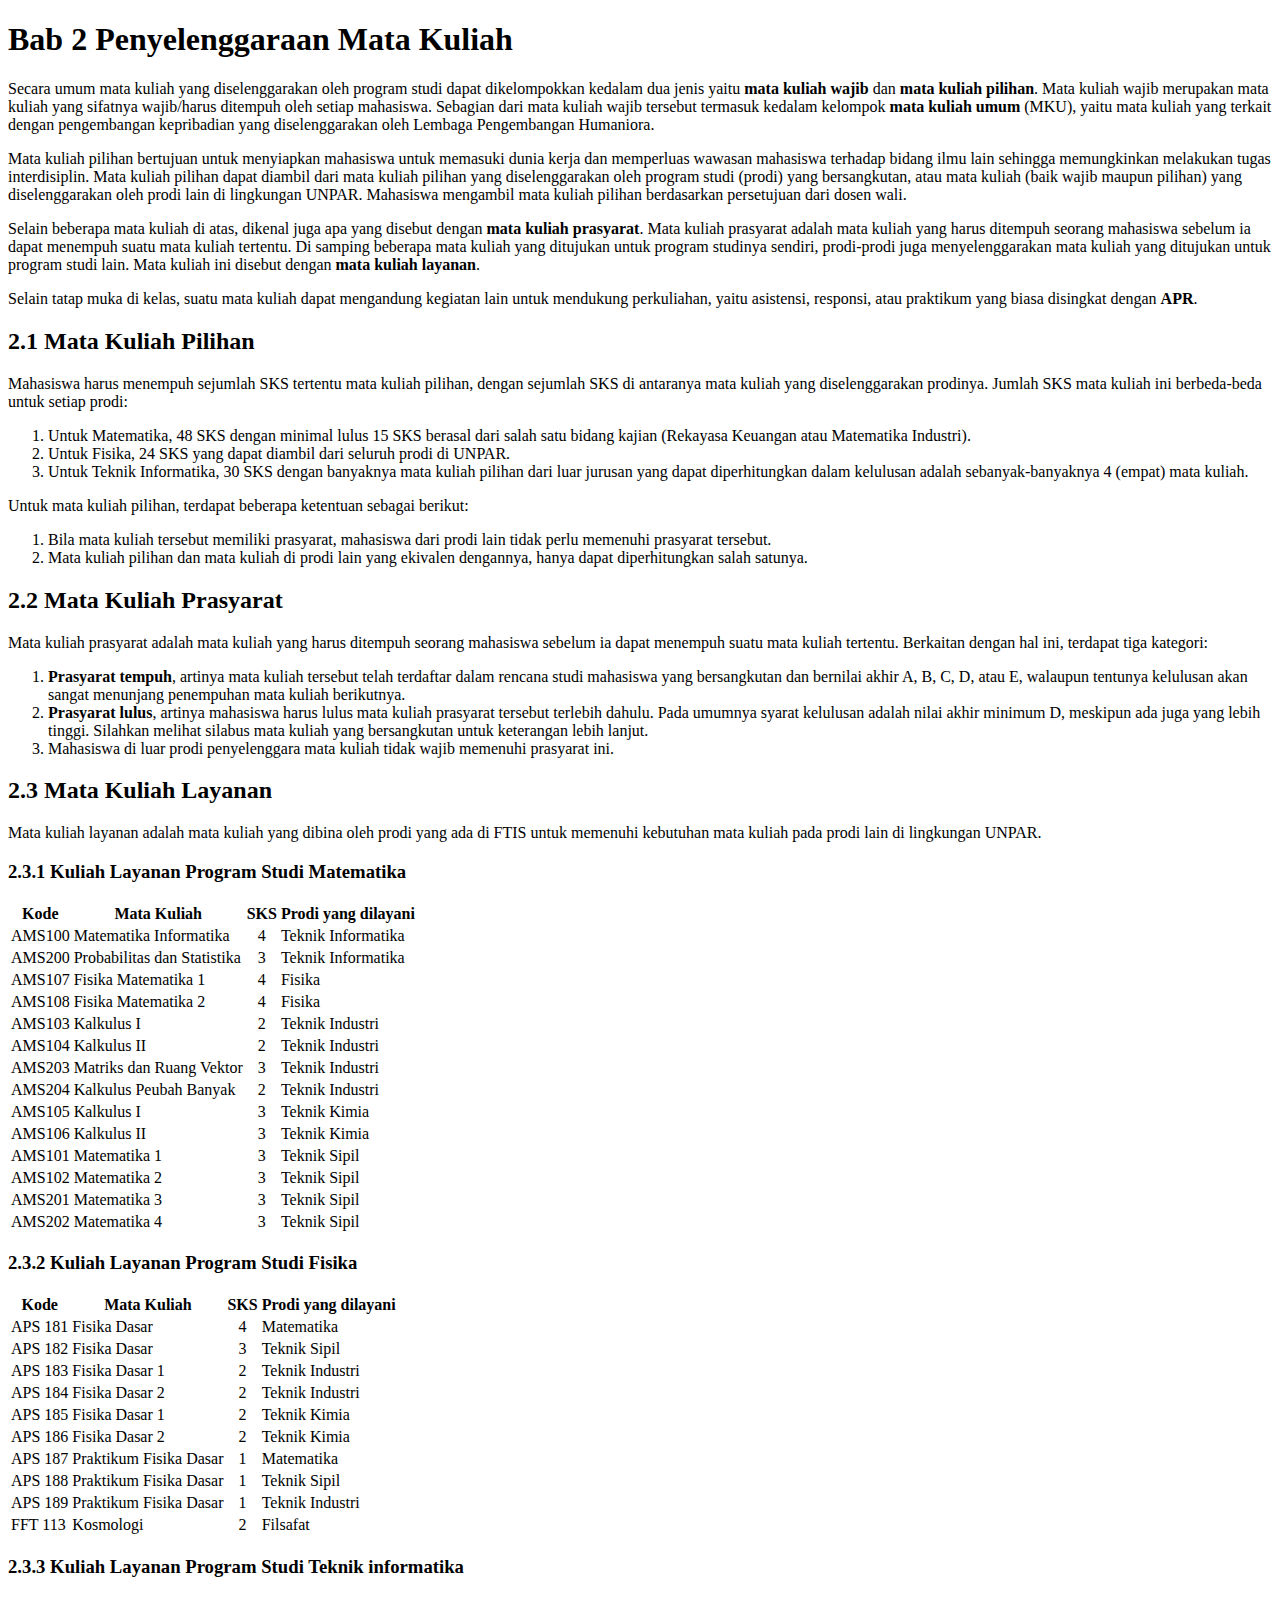
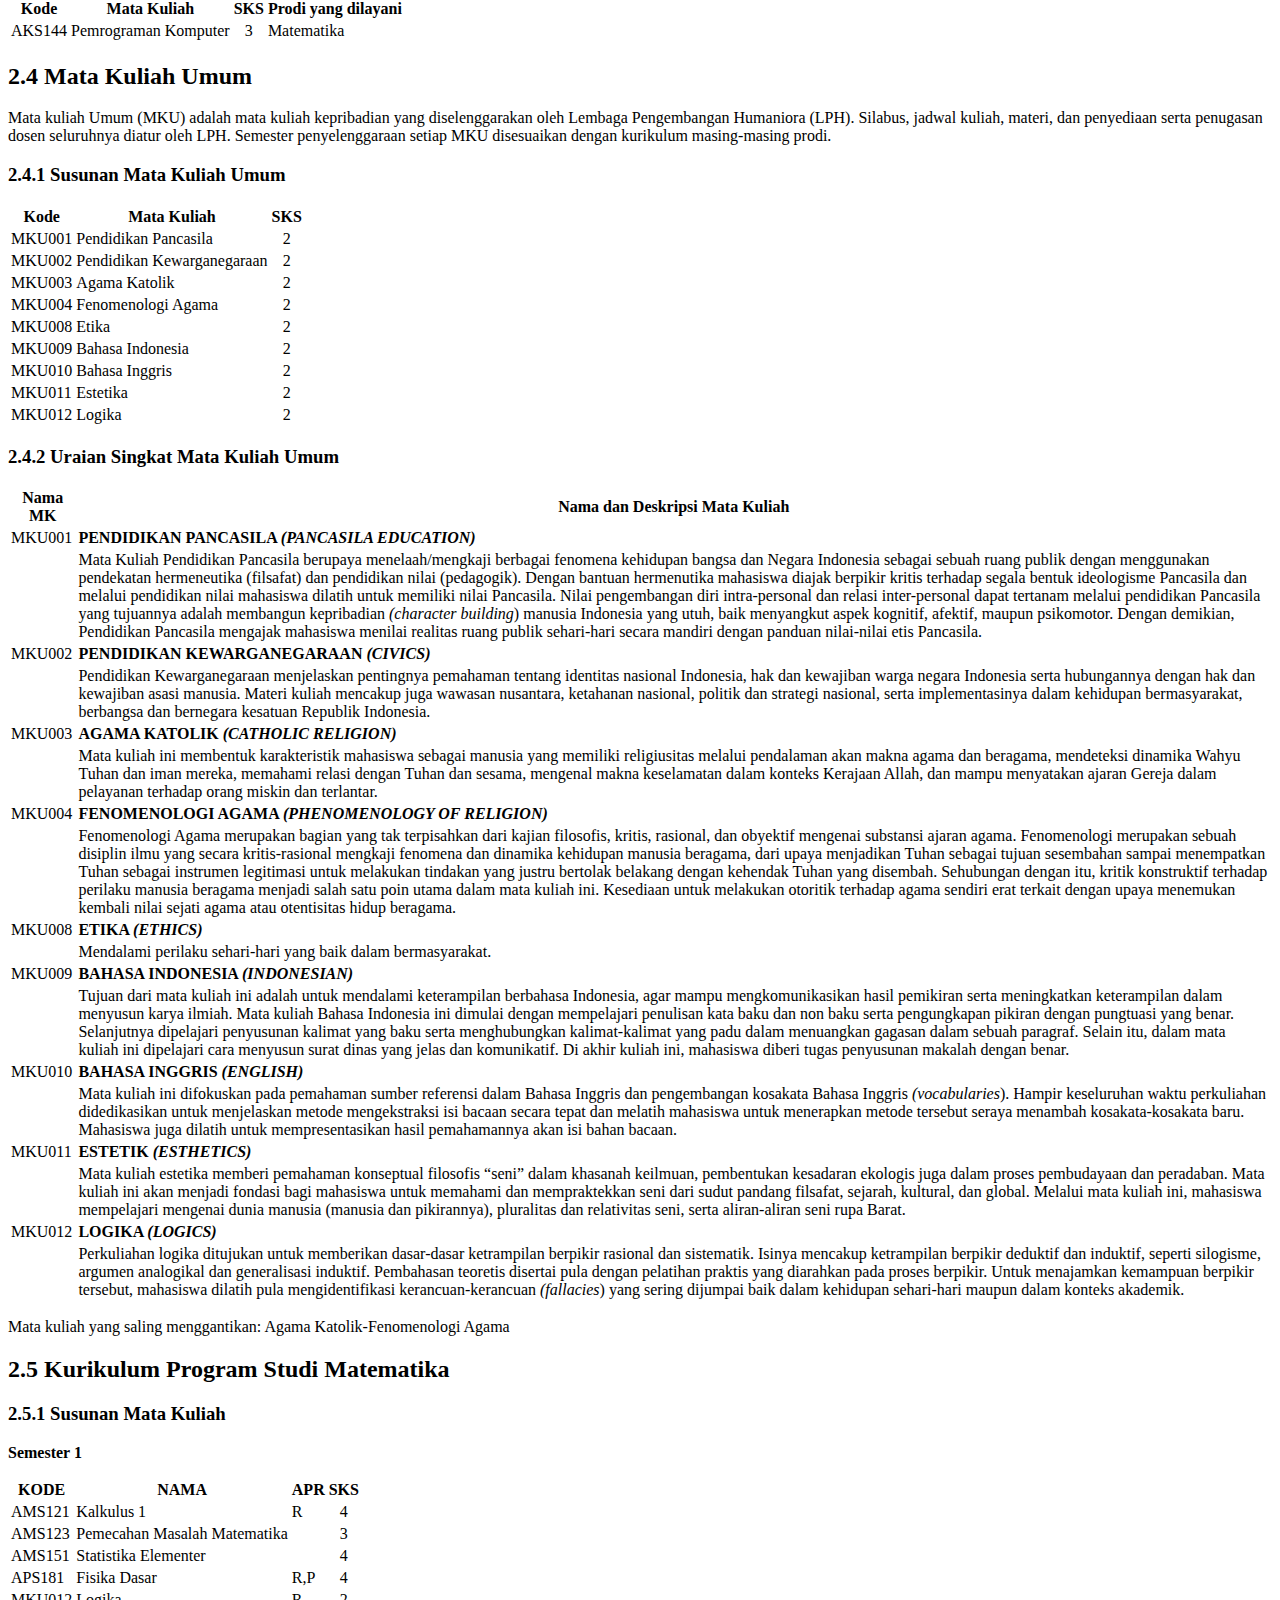
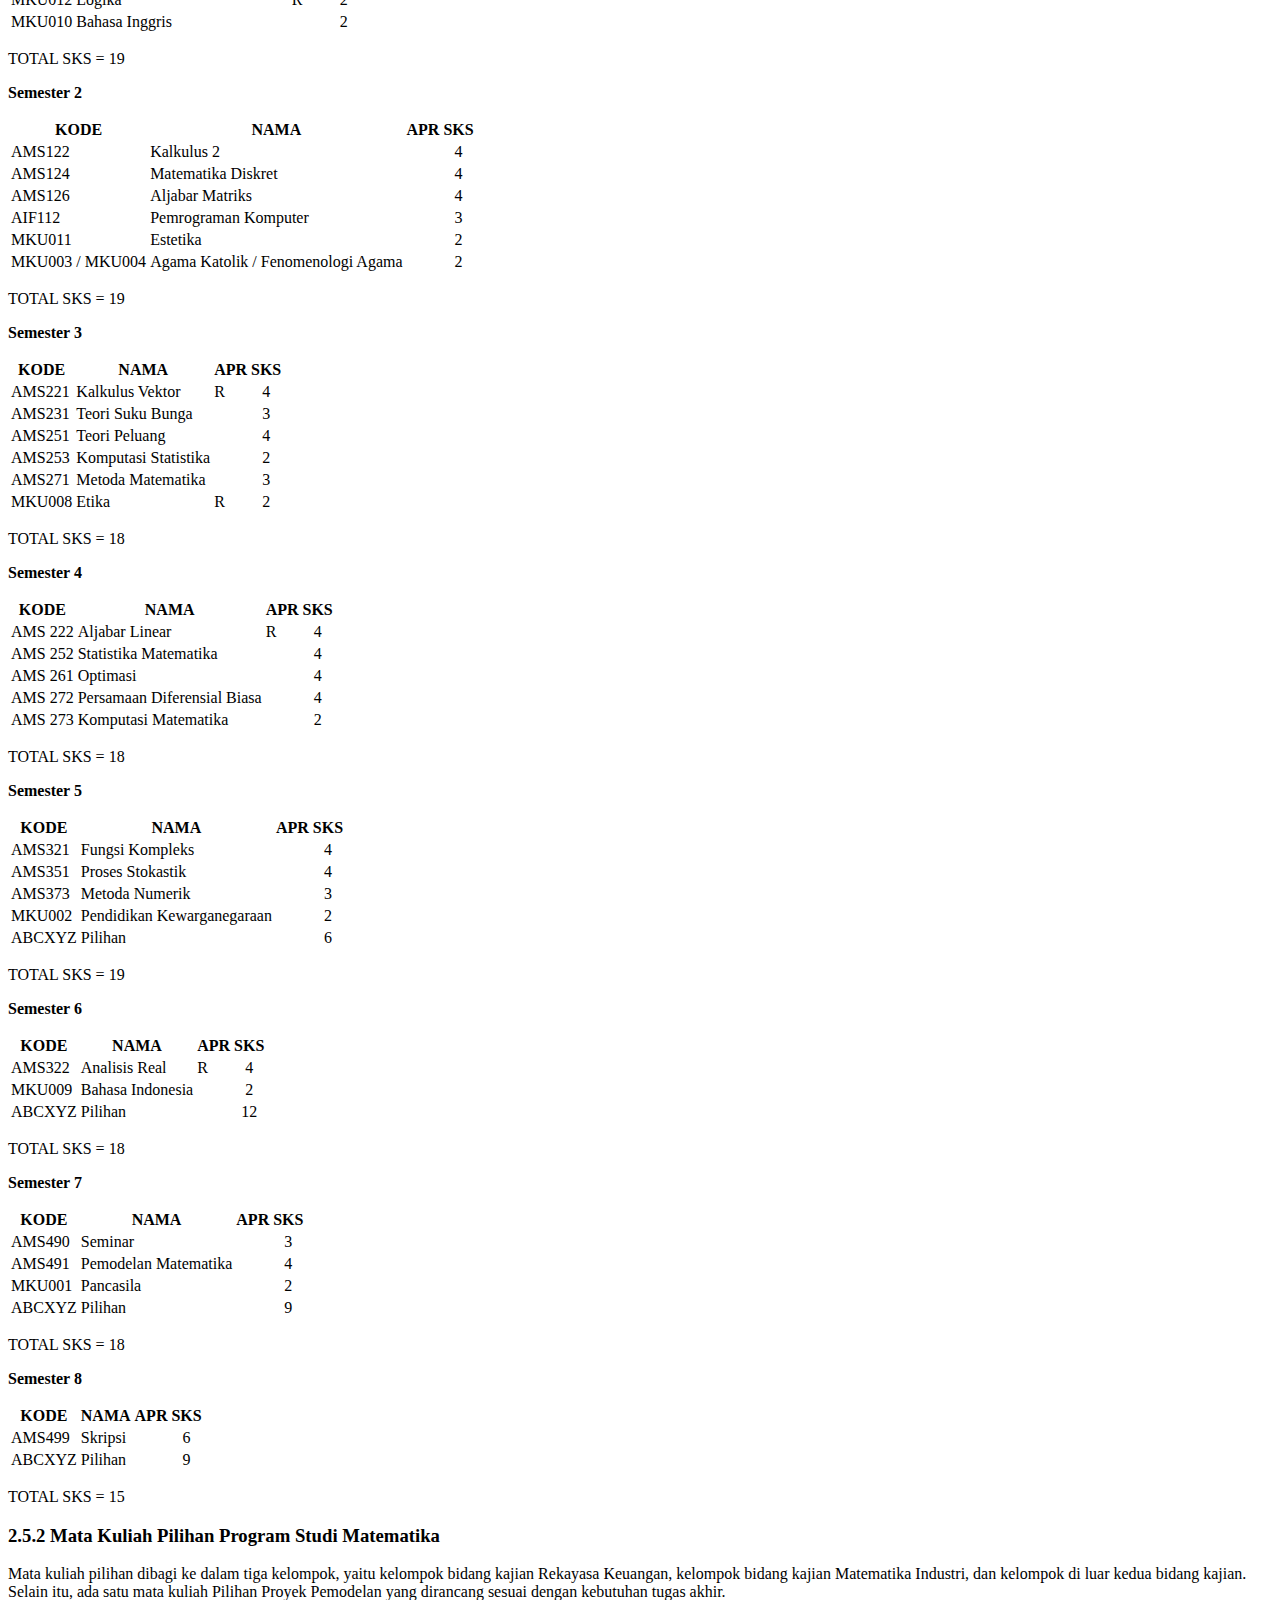
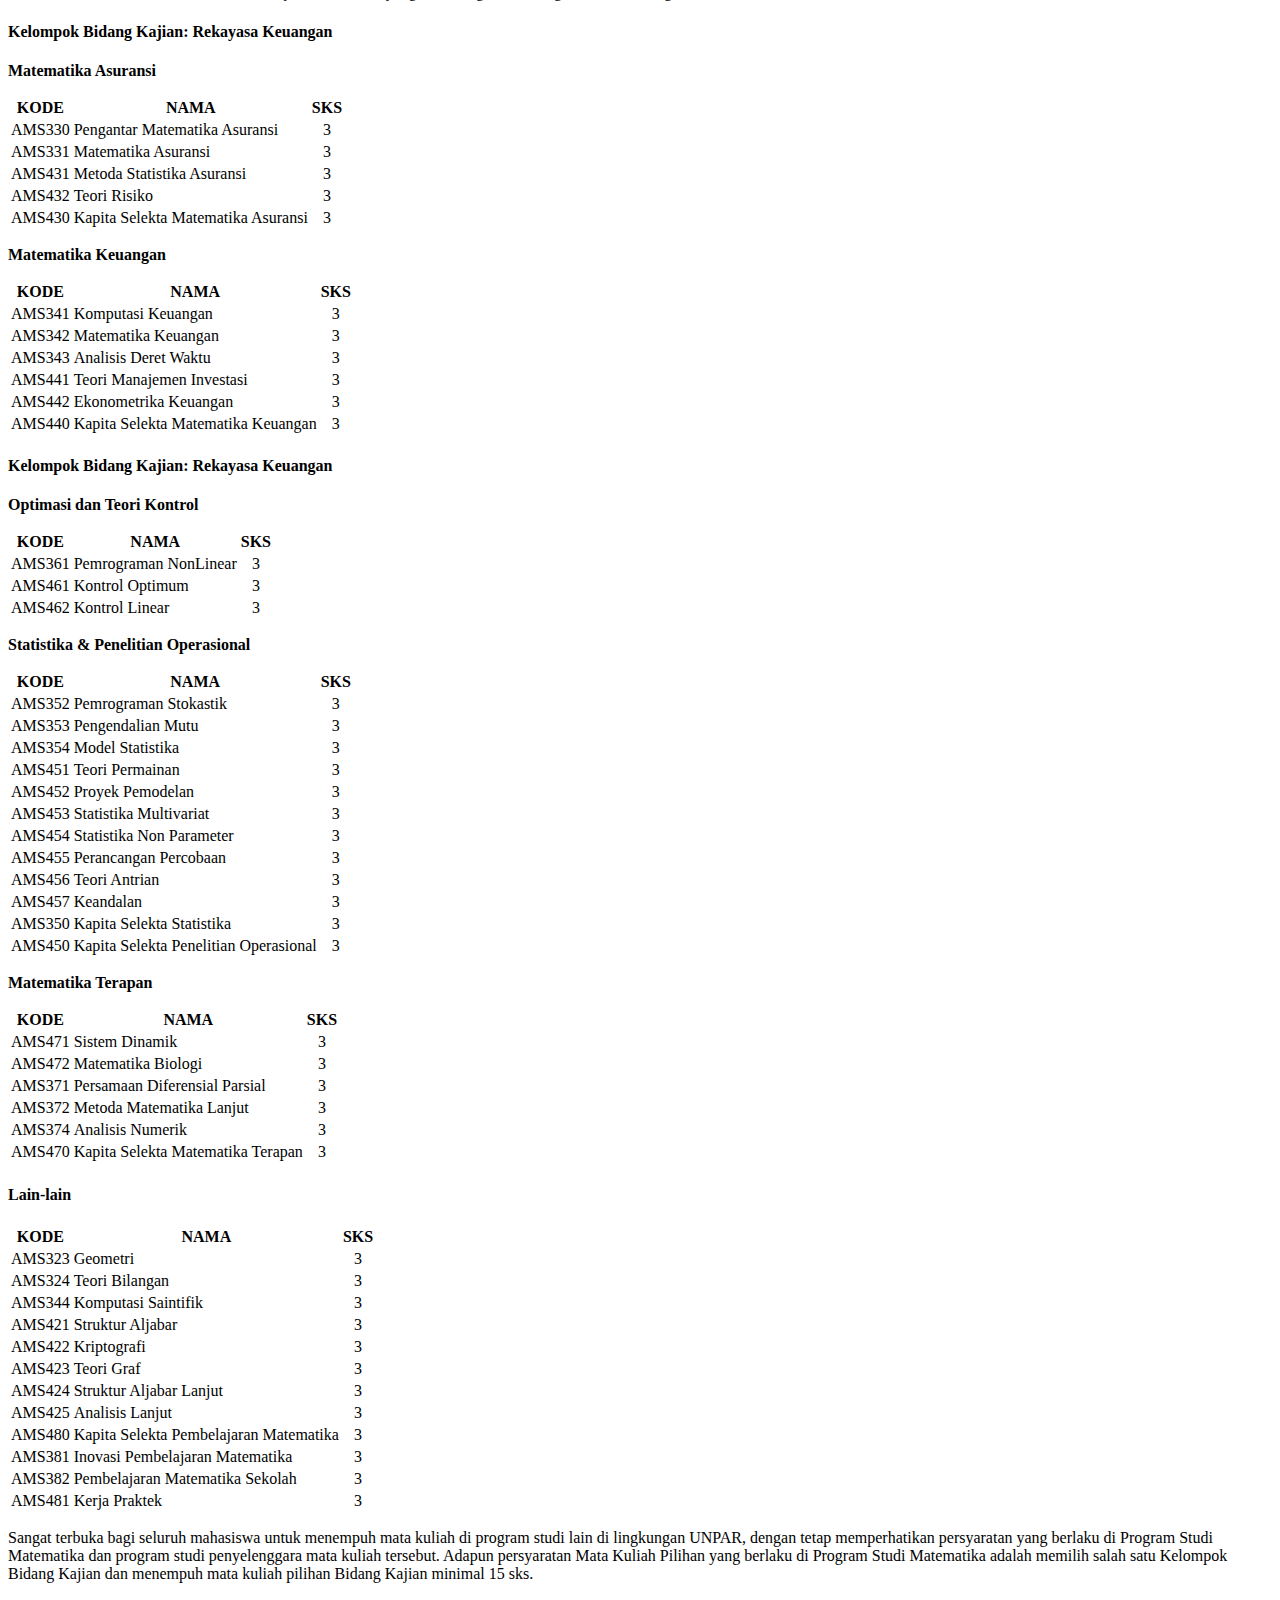
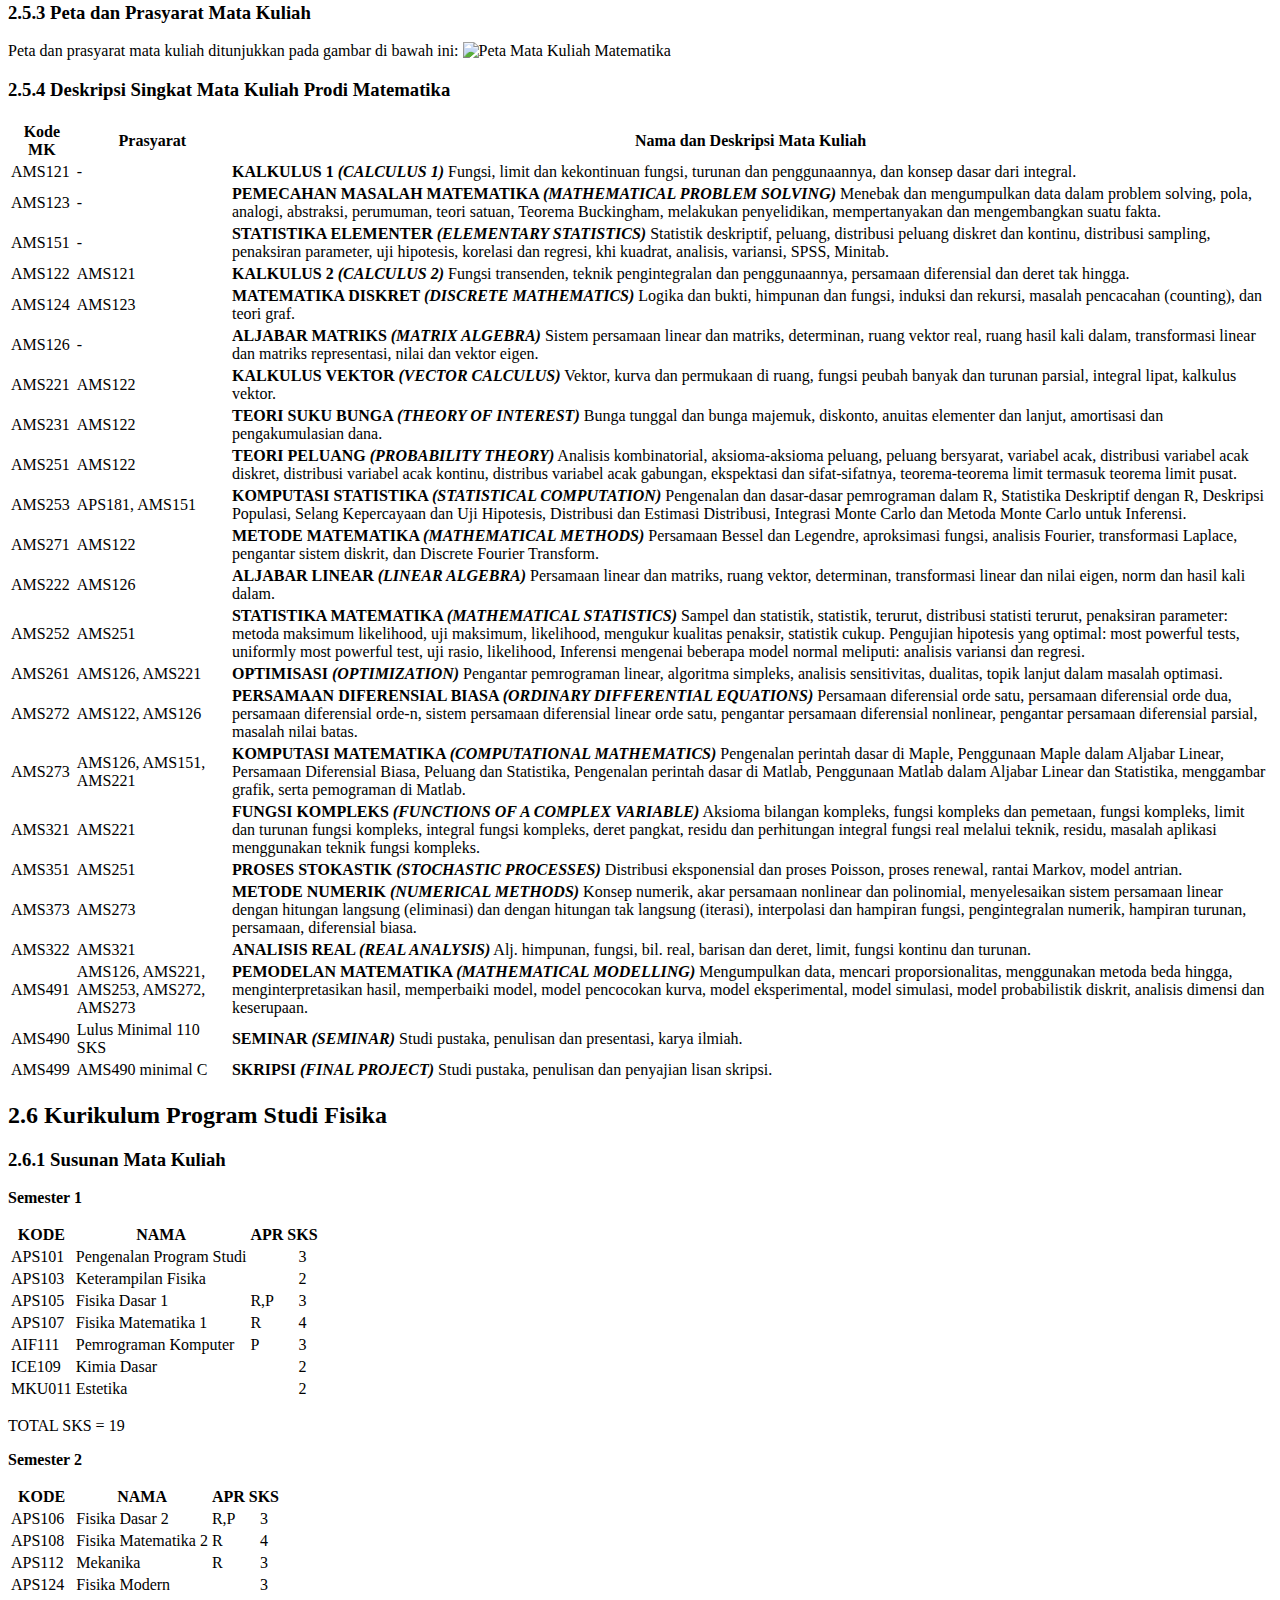
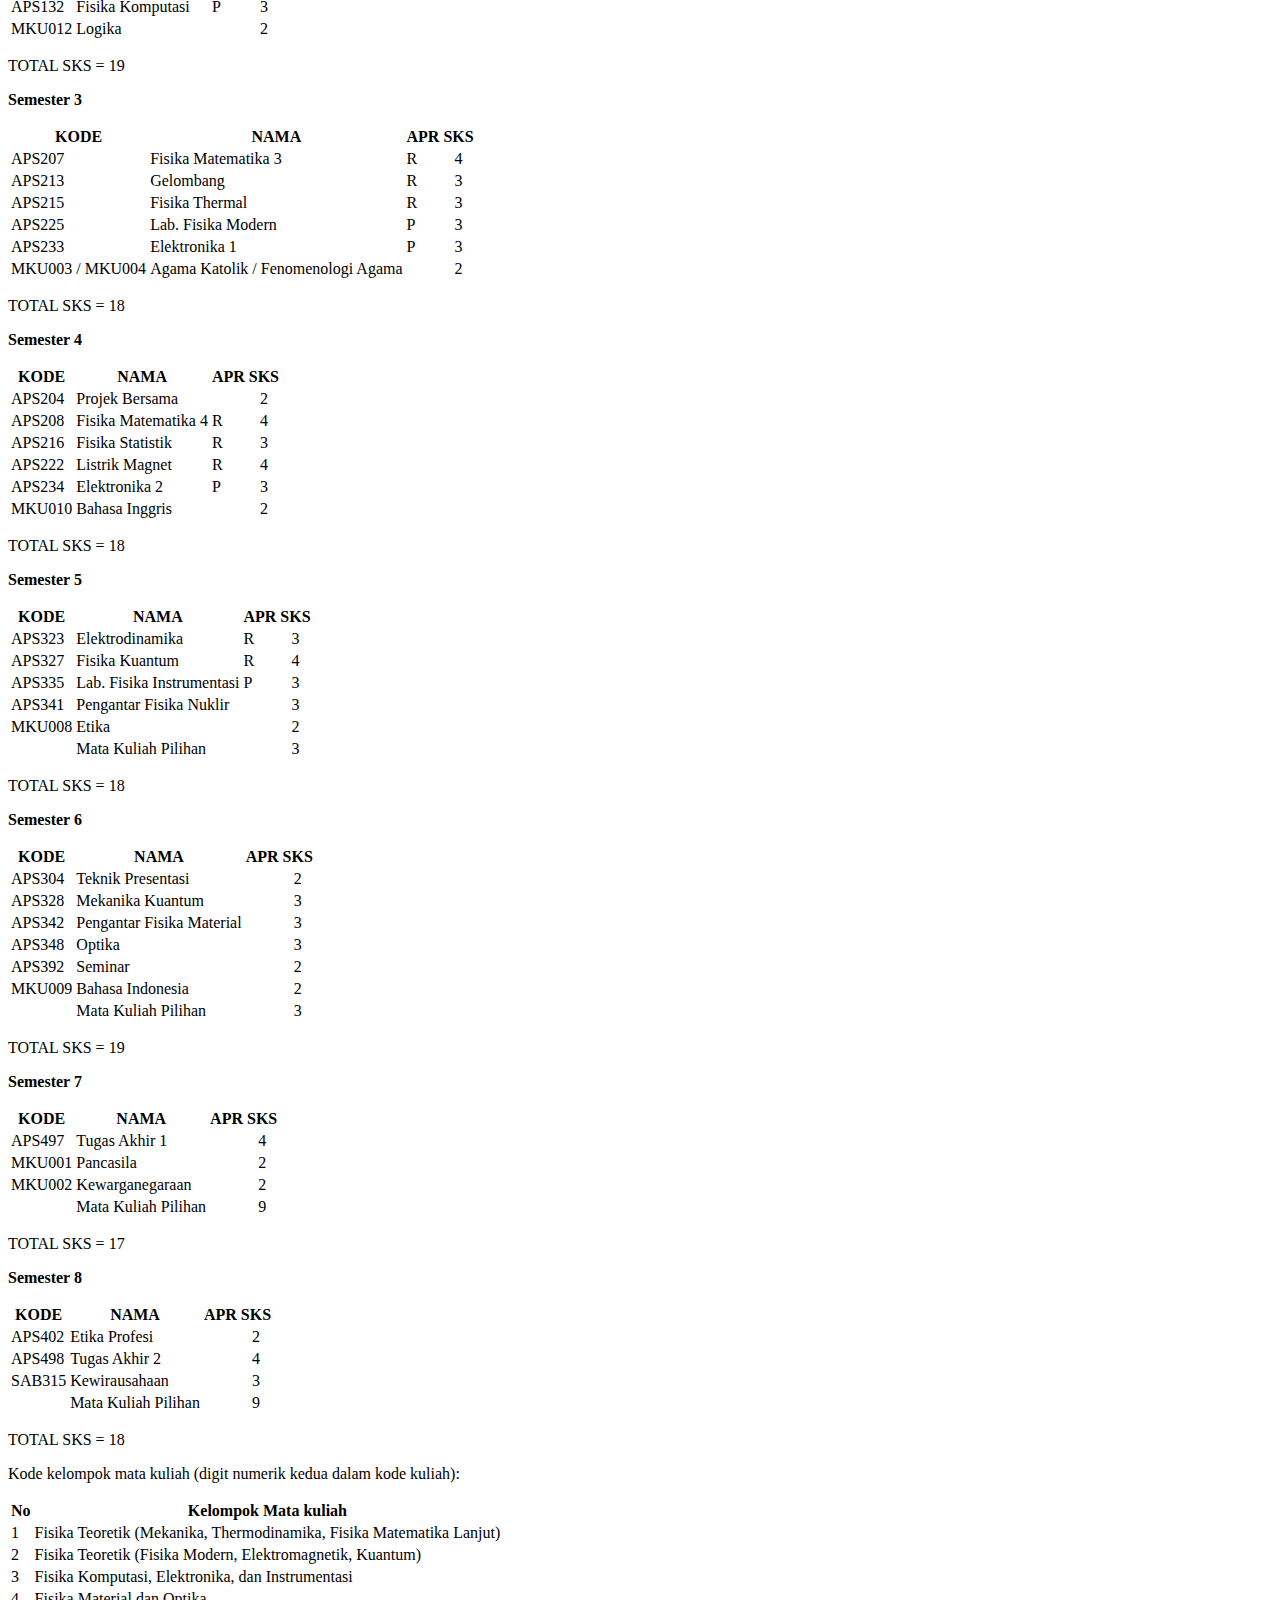
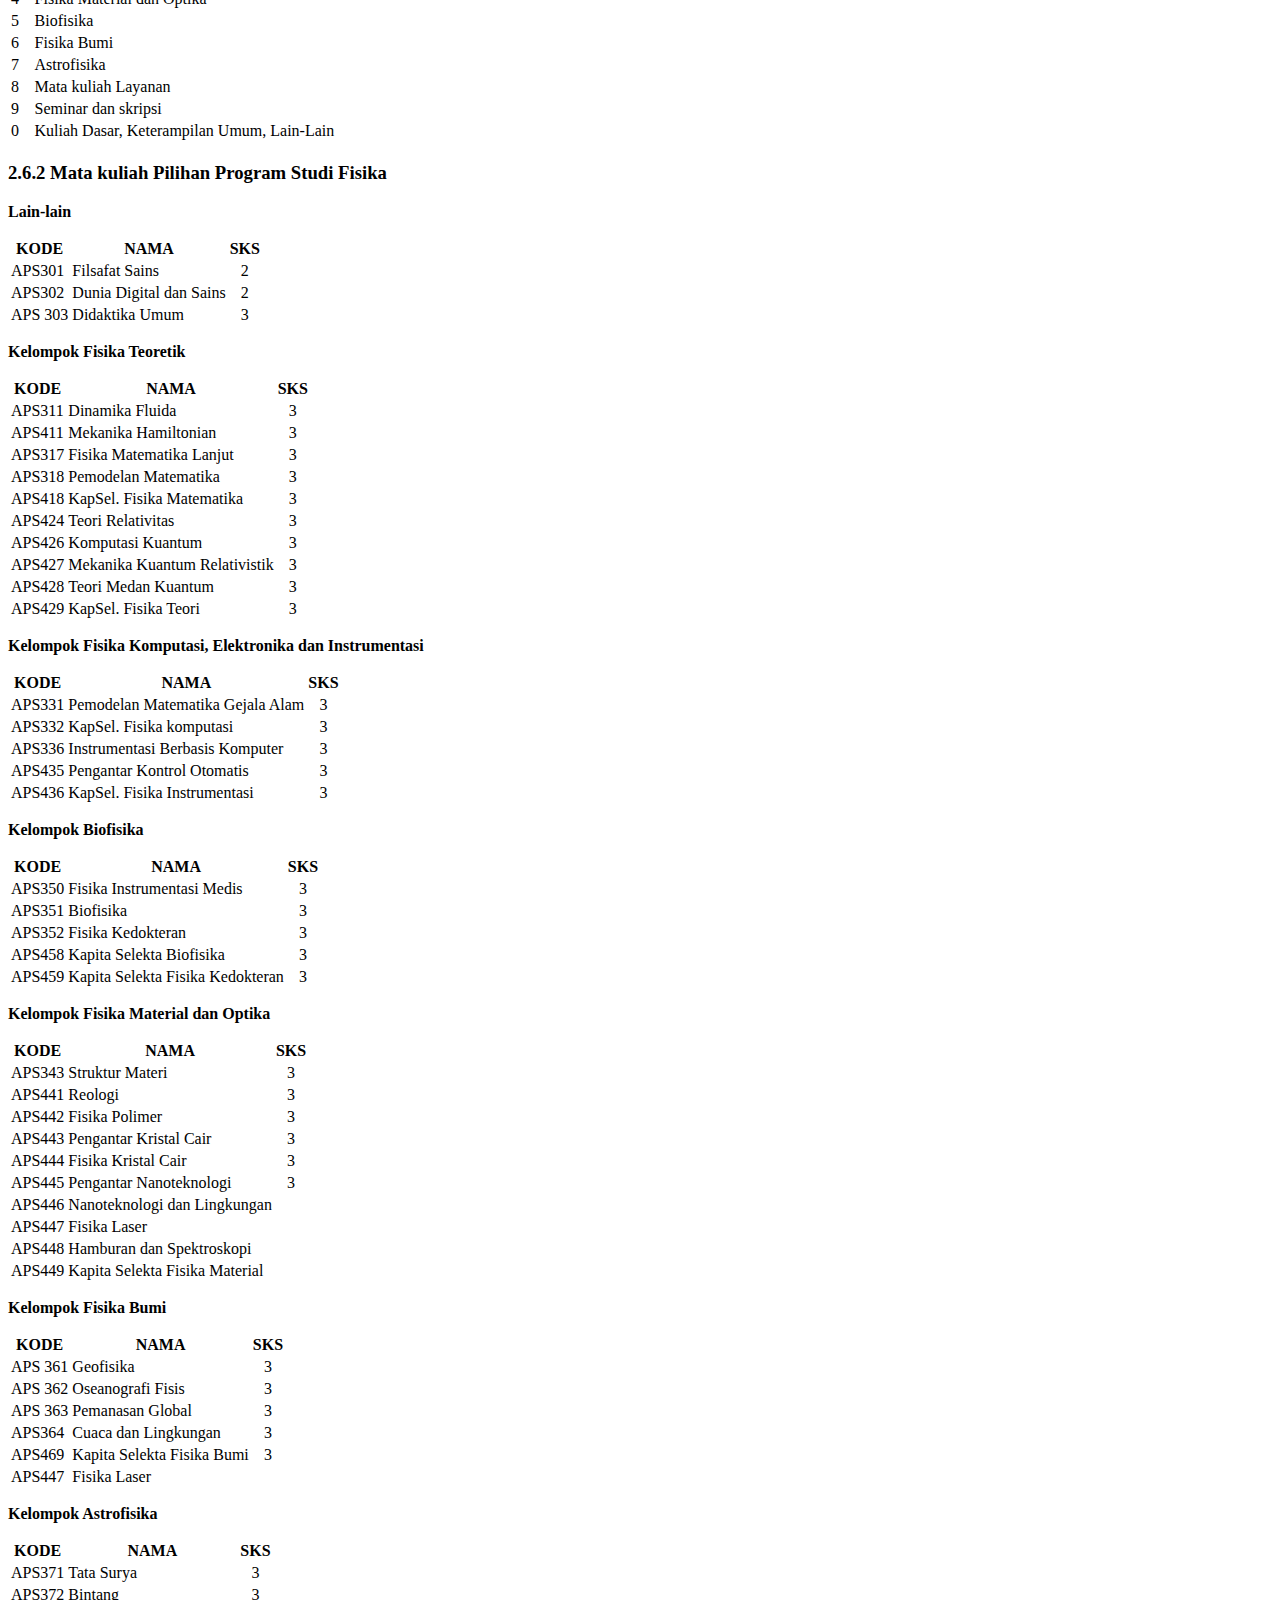
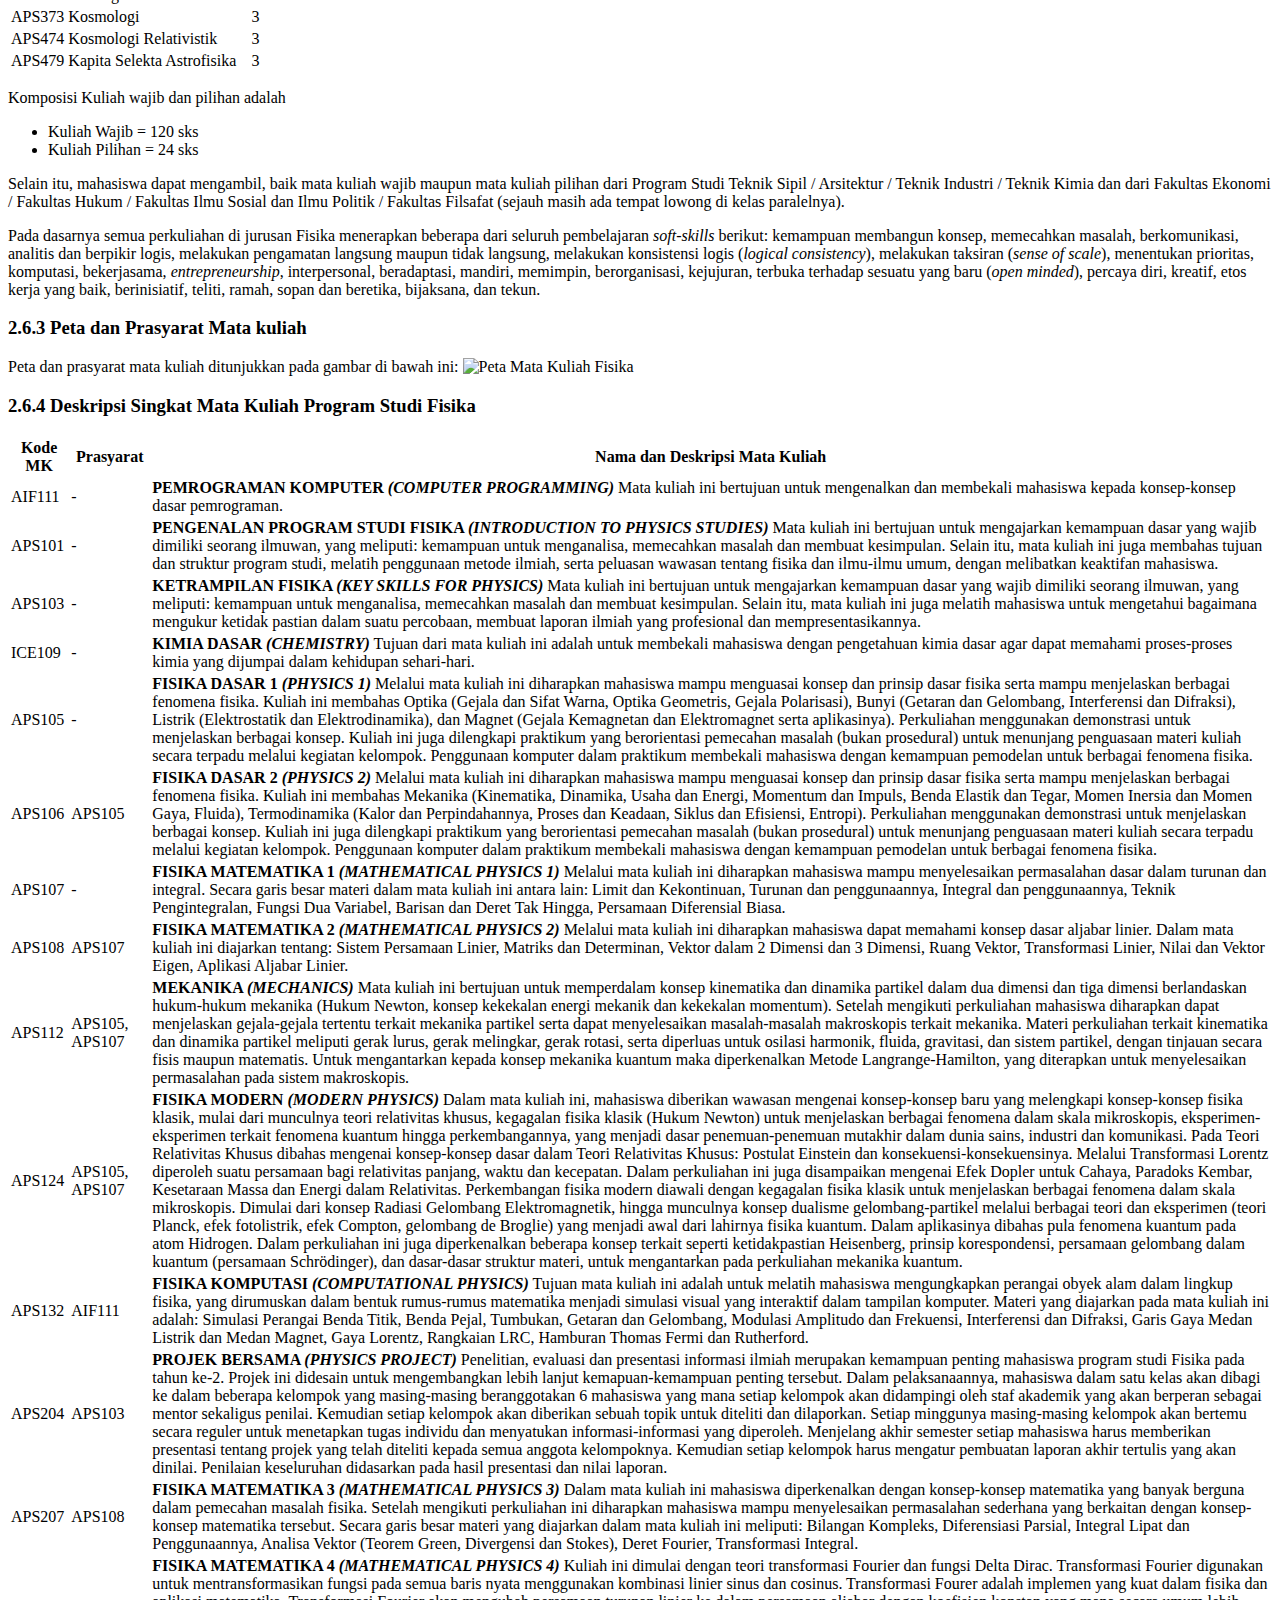
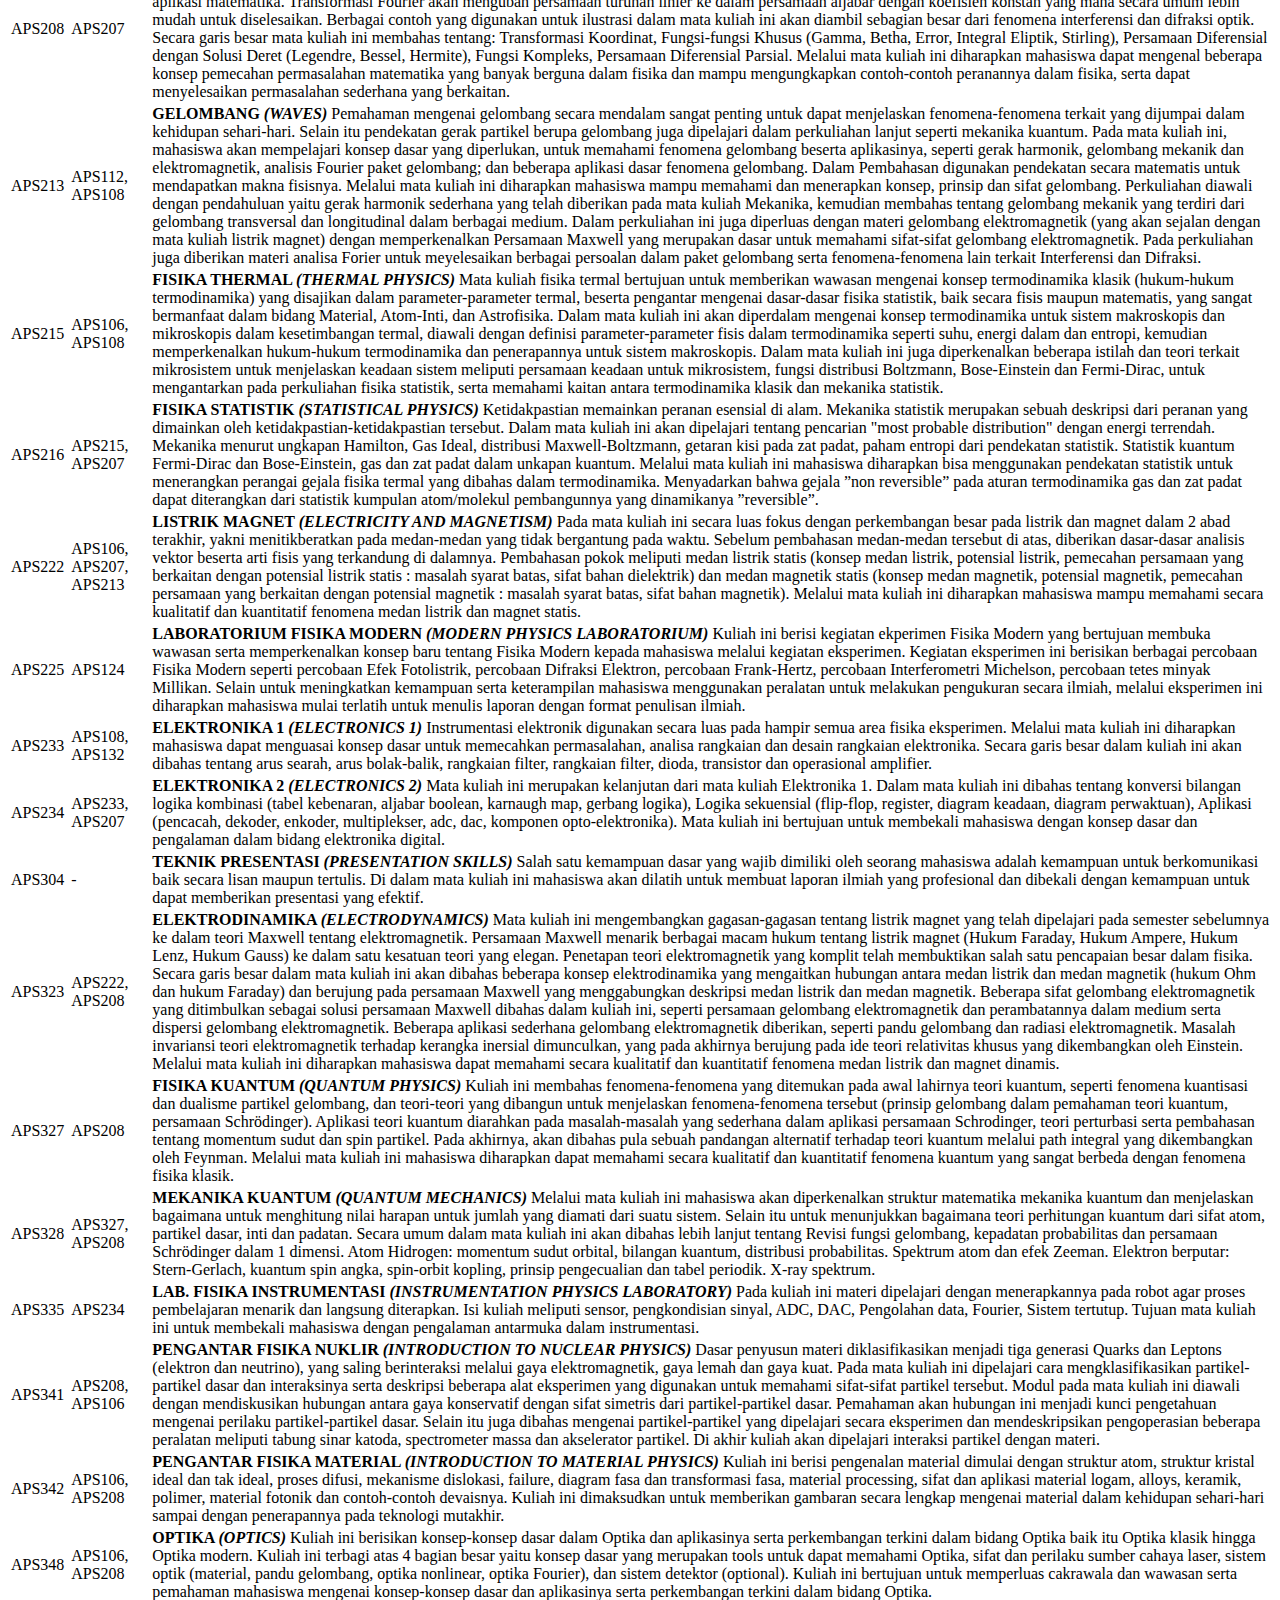
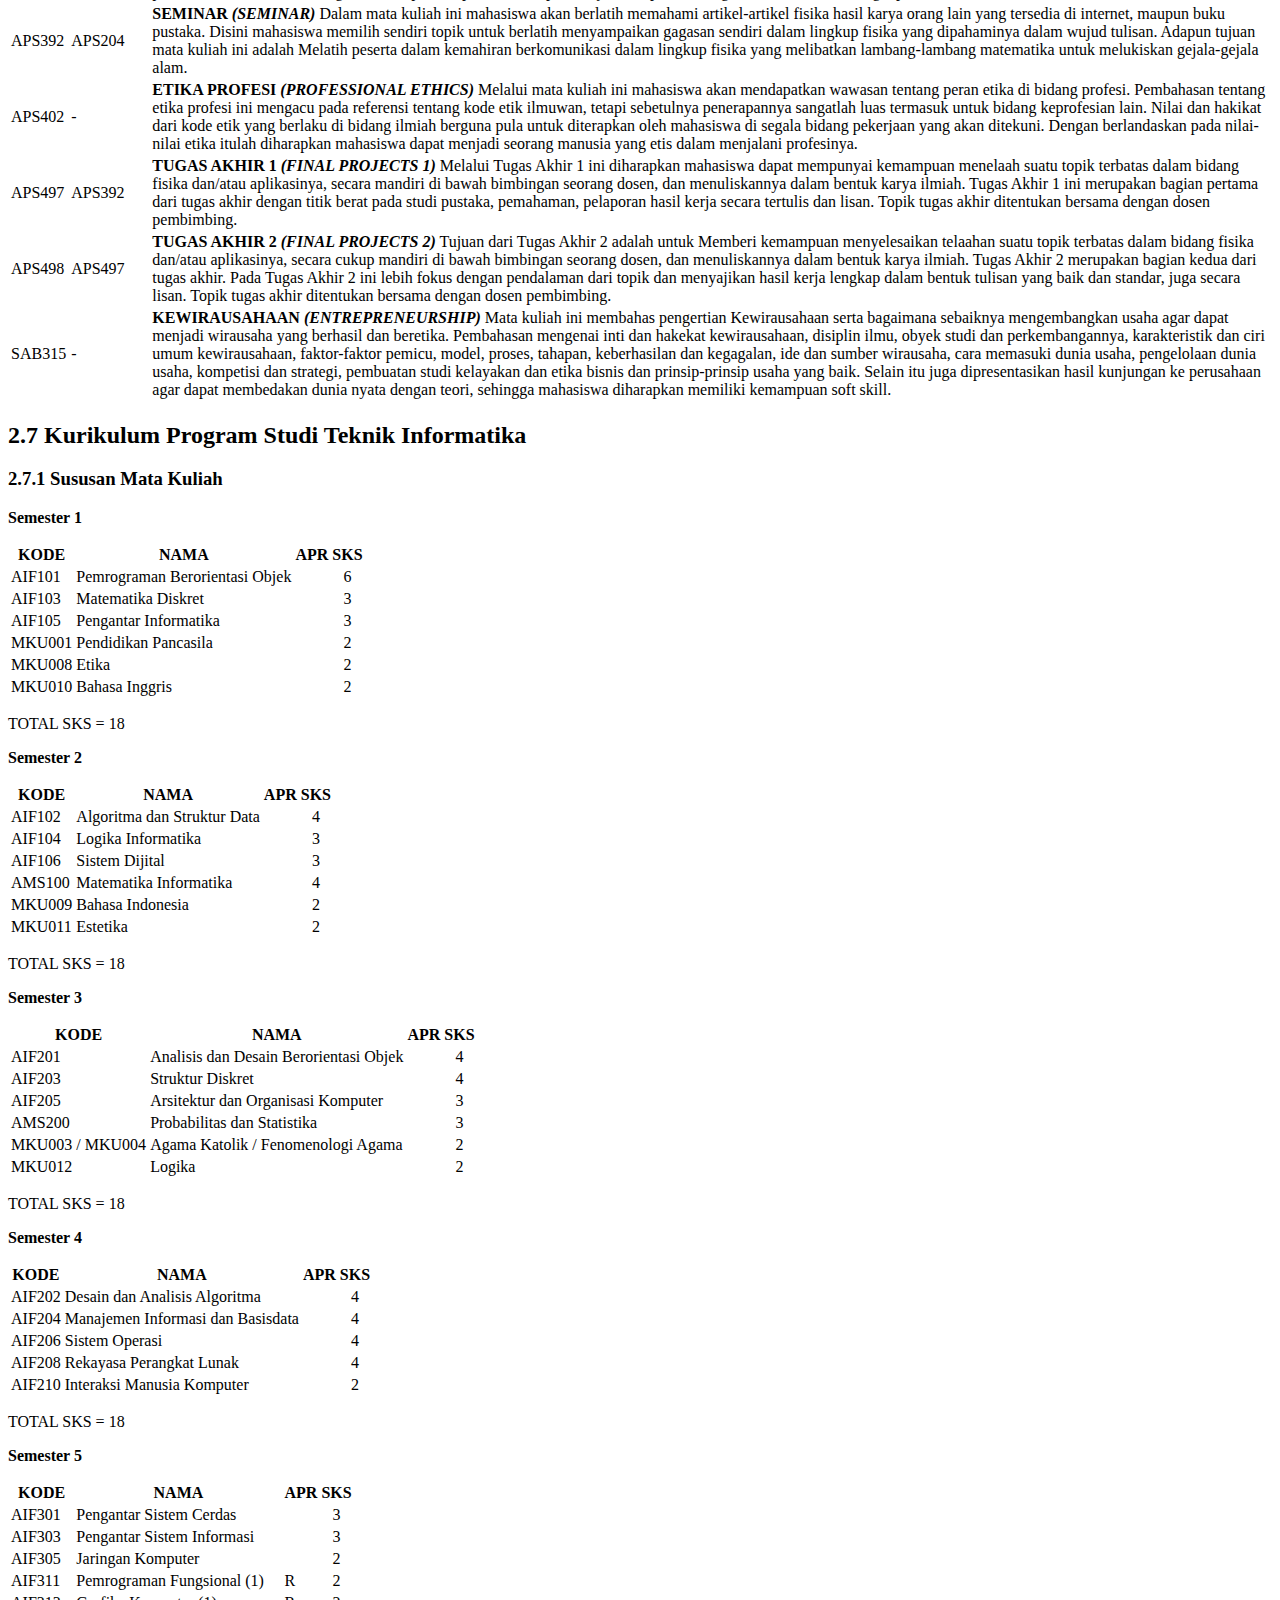
==== commit ed873e0f: "update terbaru" ====
--- a/E-Juklak/assets/bab2.html
+++ b/E-Juklak/assets/bab2.html
@@ -1,4 +1,4 @@
-<!DOCTYPE html><html><head><meta charset="utf-8"><title>Untitled Document.md</title><style></style></head><body>
+﻿<!DOCTYPE html><html><head><link rel="stylesheet" type="text/css" href="style.css"><meta charset="utf-8"><title>Untitled Document.md</title><style></style></head><body>
 <h1 id="bab-2-penyelenggaraan-mata-kuliah">Bab 2 Penyelenggaraan Mata Kuliah</h1>
 <p>Secara umum mata kuliah yang diselenggarakan oleh program studi dapat dikelompokkan kedalam dua jenis yaitu 
 <strong>mata kuliah wajib</strong> dan <strong>mata kuliah pilihan</strong>. Mata kuliah wajib merupakan mata kuliah yang sifatnya wajib/harus ditempuh oleh setiap mahasiswa. Sebagian dari mata kuliah wajib tersebut termasuk kedalam kelompok <strong>mata kuliah umum</strong> (MKU), yaitu mata kuliah yang terkait dengan pengembangan kepribadian yang diselenggarakan oleh Lembaga Pengembangan Humaniora. </p>
@@ -1018,7 +1018,7 @@
 <tr>
 <td>AMS151</td>
 <td>-</td>
-<td><strong>STATISTIKA ELEMENTER <em>(ELEMENTARY STATISTICS)</em></strong> Statistik deskriptif, peluang, distribusi peluang diskret dan kontinu, distribusi sampling, penaksiran,parameter, uji hipotesis, korelasi dan regresi, khi kuadrat, analisis, variansi, SPSS, Minitab.</td>
+<td><strong>STATISTIKA ELEMENTER <em>(ELEMENTARY STATISTICS)</em></strong> Statistik deskriptif, peluang, distribusi peluang diskret dan kontinu, distribusi sampling, penaksiran parameter, uji hipotesis, korelasi dan regresi, khi kuadrat, analisis, variansi, SPSS, Minitab.</td>
 </tr>
 <tr>
 <td>AMS122</td>
@@ -1887,14 +1887,34 @@
 </thead>
 <tbody>
 <tr>
+<td>AIF111</td>
+<td>-</td>
+<td><strong>PEMROGRAMAN KOMPUTER <em>(COMPUTER PROGRAMMING)</em></strong> Mata kuliah ini bertujuan untuk mengenalkan dan membekali mahasiswa kepada konsep-konsep dasar pemrograman.</td>
+</tr>
+<tr>
+<td>APS101</td>
+<td>-</td>
+<td><strong>PENGENALAN PROGRAM STUDI FISIKA <em>(INTRODUCTION TO PHYSICS STUDIES)</em></strong> Mata kuliah ini bertujuan untuk mengajarkan kemampuan dasar yang wajib dimiliki seorang ilmuwan, yang meliputi: kemampuan untuk menganalisa, memecahkan masalah dan membuat kesimpulan. Selain itu, mata kuliah ini juga membahas tujuan dan struktur program studi, melatih penggunaan metode ilmiah, serta peluasan wawasan tentang fisika dan ilmu-ilmu umum, dengan melibatkan keaktifan mahasiswa.</td>
+</tr>
+<tr>
+<td>APS103</td>
+<td>-</td>
+<td><strong>KETRAMPILAN FISIKA <em>(KEY SKILLS FOR PHYSICS)</em></strong> Mata kuliah ini bertujuan untuk mengajarkan kemampuan dasar yang wajib dimiliki seorang ilmuwan, yang meliputi: kemampuan untuk menganalisa, memecahkan masalah dan membuat kesimpulan. Selain itu, mata kuliah ini juga melatih mahasiswa untuk mengetahui bagaimana mengukur ketidak pastian dalam suatu percobaan, membuat laporan ilmiah yang profesional dan mempresentasikannya.</td>
+</tr>
+<tr>
+<td>ICE109</td>
+<td>-</td>
+<td><strong>KIMIA DASAR <em>(CHEMISTRY)</em></strong> Tujuan dari mata kuliah ini adalah untuk membekali mahasiswa dengan pengetahuan kimia dasar agar dapat memahami proses-proses kimia yang dijumpai dalam kehidupan sehari-hari.</td>
+</tr>
+<tr>
 <td>APS105</td>
 <td>-</td>
-<td><strong>FISIKA DASAR 1 <em>(PHYSICS 1)</em></strong> Melalui mata kuliah ini diharapkan mahasiswa mampu menguasai konsep dan prinsip dasar fisika serta mampu menjelaskan berbagai fenomena fisika. Kuliah ini membahas Optika (Gejala dan Sifat Warna, Optika Geometris, Gejala Polarisasi), Bunyi (Getaran dan Gelombang, Interferensi dan Difraksi), Listrik (Elektrostatik dan Elektrodinamika), dan Magnet (Gejala Kemagnetan dan Elektromagnet serta aplikasinya). Perkuliahan menggunakan demonstrasi untuk menjelaskan berbagai konsep.,Kuliah ini juga dilengkapi praktikum yang berorientasi pemecahan masalah (bukan prosedural) untuk menunjang penguasaan materi kuliah secara terpadu melalui kegiatan kelompok. Penggunaan komputer dalam praktikum membekali mahasiswa dengan kemampuan pemodelan untuk berbagai fenomena fisika.</td>
+<td><strong>FISIKA DASAR 1 <em>(PHYSICS 1)</em></strong> Melalui mata kuliah ini diharapkan mahasiswa mampu menguasai konsep dan prinsip dasar fisika serta mampu menjelaskan berbagai fenomena fisika. Kuliah ini membahas Optika (Gejala dan Sifat Warna, Optika Geometris, Gejala Polarisasi), Bunyi (Getaran dan Gelombang, Interferensi dan Difraksi), Listrik (Elektrostatik dan Elektrodinamika), dan Magnet (Gejala Kemagnetan dan Elektromagnet serta aplikasinya). Perkuliahan menggunakan demonstrasi untuk menjelaskan berbagai konsep. Kuliah ini juga dilengkapi praktikum yang berorientasi pemecahan masalah (bukan prosedural) untuk menunjang penguasaan materi kuliah secara terpadu melalui kegiatan kelompok. Penggunaan komputer dalam praktikum membekali mahasiswa dengan kemampuan pemodelan untuk berbagai fenomena fisika.</td>
 </tr>
 <tr>
 <td>APS106</td>
 <td>APS105</td>
-<td><strong>FISIKA DASAR 2 <em>(PHYSICS 2)</em></strong> Melalui mata kuliah ini diharapkan mahasiswa mampu menguasai konsep dan prinsip dasar fisika serta mampu menjelaskan berbagai fenomena fisika. Kuliah ini membahas Mekanika (Kinematika, Dinamika, Usaha dan Energi, Momentum dan Impuls, Benda Elastik dan Tegar, Momen Inersia dan Momen Gaya, Fluida), Termodinamika (Kalor dan Perpindahannya, Proses dan Keadaan, Siklus dan Efisiensi, Entropi). Perkuliahan menggunakan demonstrasi untuk menjelaskan berbagai konsep.,Kuliah ini juga dilengkapi praktikum yang berorientasi pemecahan masalah (bukan prosedural) untuk menunjang penguasaan materi kuliah secara terpadu melalui kegiatan kelompok. Penggunaan komputer dalam praktikum membekali mahasiswa dengan kemampuan pemodelan untuk berbagai fenomena fisika.</td>
+<td><strong>FISIKA DASAR 2 <em>(PHYSICS 2)</em></strong> Melalui mata kuliah ini diharapkan mahasiswa mampu menguasai konsep dan prinsip dasar fisika serta mampu menjelaskan berbagai fenomena fisika. Kuliah ini membahas Mekanika (Kinematika, Dinamika, Usaha dan Energi, Momentum dan Impuls, Benda Elastik dan Tegar, Momen Inersia dan Momen Gaya, Fluida), Termodinamika (Kalor dan Perpindahannya, Proses dan Keadaan, Siklus dan Efisiensi, Entropi). Perkuliahan menggunakan demonstrasi untuk menjelaskan berbagai konsep. Kuliah ini juga dilengkapi praktikum yang berorientasi pemecahan masalah (bukan prosedural) untuk menunjang penguasaan materi kuliah secara terpadu melalui kegiatan kelompok. Penggunaan komputer dalam praktikum membekali mahasiswa dengan kemampuan pemodelan untuk berbagai fenomena fisika.</td>
 </tr>
 <tr>
 <td>APS107</td>
@@ -1909,12 +1929,12 @@
 <tr>
 <td>APS112</td>
 <td>APS105, APS107</td>
-<td><strong>MEKANIKA <em>(MECHANICS)</em></strong> Mata kuliah ini bertujuan untuk memperdalam konsep kinematika dan dinamika partikel dalam dua dimensi dan tiga dimensi berlandaskan hukum-hukum mekanika (Hukum Newton, konsep kekekalan energi mekanik dan kekekalan momentum). Setelah mengikuti perkuliahan mahasiswa diharapkan dapat menjelaskan gejala-gejala tertentu terkait mekanika partikel serta dapat menyelesaikan masalah-masalah makroskopis terkait mekanika. Materi perkuliahan terkait kinematika dan dinamika partikel meliputi gerak lurus, gerak melingkar, gerak,rotasi, serta diperluas untuk osilasi harmonik, fluida, gravitasi, dan sistem partikel, dengan tinjauan secara fisis maupun matematis. Untuk mengantarkan kepada konsep mekanika kuantum  maka diperkenalkan Metode Langrange-Hamilton, yang diterapkan untuk menyelesaikan permasalahan pada sistem makroskopis.</td>
+<td><strong>MEKANIKA <em>(MECHANICS)</em></strong> Mata kuliah ini bertujuan untuk memperdalam konsep kinematika dan dinamika partikel dalam dua dimensi dan tiga dimensi berlandaskan hukum-hukum mekanika (Hukum Newton, konsep kekekalan energi mekanik dan kekekalan momentum). Setelah mengikuti perkuliahan mahasiswa diharapkan dapat menjelaskan gejala-gejala tertentu terkait mekanika partikel serta dapat menyelesaikan masalah-masalah makroskopis terkait mekanika. Materi perkuliahan terkait kinematika dan dinamika partikel meliputi gerak lurus, gerak melingkar, gerak rotasi, serta diperluas untuk osilasi harmonik, fluida, gravitasi, dan sistem partikel, dengan tinjauan secara fisis maupun matematis. Untuk mengantarkan kepada konsep mekanika kuantum  maka diperkenalkan Metode Langrange-Hamilton, yang diterapkan untuk menyelesaikan permasalahan pada sistem makroskopis.</td>
 </tr>
 <tr>
 <td>APS124</td>
 <td>APS105, APS107</td>
-<td><strong>FISIKA MODERN <em>(MODERN PHYSICS)</em></strong> Dalam mata kuliah ini, mahasiswa diberikan wawasan mengenai konsep-konsep baru yang melengkapi konsep-konsep fisika klasik, mulai dari munculnya teori relativitas khusus, kegagalan fisika klasik (Hukum Newton) untuk menjelaskan berbagai fenomena dalam skala mikroskopis, eksperimen-eksperimen terkait fenomena kuantum hingga perkembangannya, yang menjadi dasar penemuan-penemuan mutakhir dalam dunia sains, industri dan komunikasi. Pada Teori Relativitas Khusus dibahas mengenai konsep-konsep dasar dalam Teori Relativitas Khusus: Postulat Einstein dan konsekuensi-konsekuensinya.,Melalui Transformasi Lorentz diperoleh suatu persamaan bagi relativitas panjang, waktu dan kecepatan. Dalam perkuliahan ini juga disampaikan mengenai Efek Dopler untuk Cahaya, Paradoks Kembar, Kesetaraan Massa dan Energi dalam Relativitas. Perkembangan fisika modern diawali dengan kegagalan fisika klasik untuk menjelaskan berbagai fenomena dalam skala mikroskopis. Dimulai dari konsep Radiasi Gelombang Elektromagnetik, hingga munculnya konsep dualisme gelombang-partikel melalui berbagai teori dan eksperimen (teori Planck, efek fotolistrik, efek Compton, gelombang de Broglie) yang menjadi awal dari lahirnya fisika kuantum. Dalam aplikasinya dibahas pula fenomena kuantum pada atom Hidrogen. Dalam perkuliahan ini juga diperkenalkan beberapa konsep terkait seperti ketidakpastian Heisenberg, prinsip korespondensi, persamaan gelombang dalam kuantum (persamaan Schrödinger), dan dasar-dasar struktur materi, untuk mengantarkan pada perkuliahan mekanika kuantum.</td>
+<td><strong>FISIKA MODERN <em>(MODERN PHYSICS)</em></strong> Dalam mata kuliah ini, mahasiswa diberikan wawasan mengenai konsep-konsep baru yang melengkapi konsep-konsep fisika klasik, mulai dari munculnya teori relativitas khusus, kegagalan fisika klasik (Hukum Newton) untuk menjelaskan berbagai fenomena dalam skala mikroskopis, eksperimen-eksperimen terkait fenomena kuantum hingga perkembangannya, yang menjadi dasar penemuan-penemuan mutakhir dalam dunia sains, industri dan komunikasi. Pada Teori Relativitas Khusus dibahas mengenai konsep-konsep dasar dalam Teori Relativitas Khusus: Postulat Einstein dan konsekuensi-konsekuensinya. Melalui Transformasi Lorentz diperoleh suatu persamaan bagi relativitas panjang, waktu dan kecepatan. Dalam perkuliahan ini juga disampaikan mengenai Efek Dopler untuk Cahaya, Paradoks Kembar, Kesetaraan Massa dan Energi dalam Relativitas. Perkembangan fisika modern diawali dengan kegagalan fisika klasik untuk menjelaskan berbagai fenomena dalam skala mikroskopis. Dimulai dari konsep Radiasi Gelombang Elektromagnetik, hingga munculnya konsep dualisme gelombang-partikel melalui berbagai teori dan eksperimen (teori Planck, efek fotolistrik, efek Compton, gelombang de Broglie) yang menjadi awal dari lahirnya fisika kuantum. Dalam aplikasinya dibahas pula fenomena kuantum pada atom Hidrogen. Dalam perkuliahan ini juga diperkenalkan beberapa konsep terkait seperti ketidakpastian Heisenberg, prinsip korespondensi, persamaan gelombang dalam kuantum (persamaan Schr&ouml;dinger), dan dasar-dasar struktur materi, untuk mengantarkan pada perkuliahan mekanika kuantum.</td>
 </tr>
 <tr>
 <td>APS132</td>
@@ -1929,7 +1949,7 @@
 <tr>
 <td>APS207</td>
 <td>APS108</td>
-<td><strong>FISIKA MATEMATIKA 3 <em>(MATHEMATICAL PHYSICS 3)</em></strong> Dalam mata kuliah ini mahasiswa diperkenalkan dengan konsep-konsep matematika yang banyak berguna dalam pemecahan masalah fisika. Setelah mengikuti perkuliahan ini diharapkan mahasiswa mampu menyelesaikan permasalahan sederhana yang berkaitan dengan konsep-konsep matematika tersebut. Secara garis besar materi yang diajarkan dalam mata kuliah ini meliputi: Bilangan Kompleks, Diferensiasi Parsial, Integral Lipat dan Penggunaannya, Analisa Vektor (Teorem Green, Divergensi,dan Stokes), Deret Fourier, Transformasi Integral.</td>
+<td><strong>FISIKA MATEMATIKA 3 <em>(MATHEMATICAL PHYSICS 3)</em></strong> Dalam mata kuliah ini mahasiswa diperkenalkan dengan konsep-konsep matematika yang banyak berguna dalam pemecahan masalah fisika. Setelah mengikuti perkuliahan ini diharapkan mahasiswa mampu menyelesaikan permasalahan sederhana yang berkaitan dengan konsep-konsep matematika tersebut. Secara garis besar materi yang diajarkan dalam mata kuliah ini meliputi: Bilangan Kompleks, Diferensiasi Parsial, Integral Lipat dan Penggunaannya, Analisa Vektor (Teorem Green, Divergensi dan Stokes), Deret Fourier, Transformasi Integral.</td>
 </tr>
 <tr>
 <td>APS208</td>
@@ -1949,12 +1969,12 @@
 <tr>
 <td>APS216</td>
 <td>APS215, APS207</td>
-<td><strong>FISIKA STATISTIK <em>(STATISTICAL PHYSICS)</em></strong> Ketidakpastian memainkan peranan esensial di alam. Mekanika statistik merupakan sebuah deskripsi dari peranan yang dimainkan oleh ketidakpastian-ketidakpastian tersebut. Dalam,mata kuliah ini akan dipelajari tentang pencarian &quot;most probable,distribution&quot; dengan energi terrendah. Mekanika menurut ungkapan Hamilton, Gas Ideal, distribusi Maxwell-Boltzmann, getaran kisi pada zat padat, paham entropi dari pendekatan statistik. Statistik kuantum Fermi-Dirac dan Bose-Einstein, gas dan zat padat dalam unkapan kuantum. Melalui mata kuliah ini mahasiswa diharapkan bisa menggunakan pendekatan statistik untuk,menerangkan perangai gejala fisika termal yang dibahas dalam termodinamika. Menyadarkan bahwa gejala ”non reversible” pada aturan termodinamika gas dan zat padat dapat diterangkan dari statistik kumpulan atom/molekul pembangunnya yang dinamikanya ”reversible”.</td>
+<td><strong>FISIKA STATISTIK <em>(STATISTICAL PHYSICS)</em></strong> Ketidakpastian memainkan peranan esensial di alam. Mekanika statistik merupakan sebuah deskripsi dari peranan yang dimainkan oleh ketidakpastian-ketidakpastian tersebut. Dalam mata kuliah ini akan dipelajari tentang pencarian &quot;most probable distribution&quot; dengan energi terrendah. Mekanika menurut ungkapan Hamilton, Gas Ideal, distribusi Maxwell-Boltzmann, getaran kisi pada zat padat, paham entropi dari pendekatan statistik. Statistik kuantum Fermi-Dirac dan Bose-Einstein, gas dan zat padat dalam unkapan kuantum. Melalui mata kuliah ini mahasiswa diharapkan bisa menggunakan pendekatan statistik untuk menerangkan perangai gejala fisika termal yang dibahas dalam termodinamika. Menyadarkan bahwa gejala ”non reversible” pada aturan termodinamika gas dan zat padat dapat diterangkan dari statistik kumpulan atom/molekul pembangunnya yang dinamikanya ”reversible”.</td>
 </tr>
 <tr>
 <td>APS222</td>
 <td>APS106, APS207, APS213</td>
-<td><strong>LISTRIK MAGNET <em>(ELECTRICITY AND MAGNETISM)</em></strong> Pada mata kuliah ini secara luas fokus dengan perkembangan besar pada listrik dan magnet dalam 2 abad terakhir, yakni menitikberatkan pada medan-medan yang tidak bergantung pada waktu. Sebelum pembahasan medan-medan tersebut di atas, diberikan dasar-dasar analisis vektor beserta arti fisis yang terkandung di dalamnya. Pembahasan pokok meliputi medan listrik statis (konsep medan listrik, potensial listrik, pemecahan persamaan yang berkaitan dengan potensial listrik statis : masalah syarat batas, sifat bahan dielektrik) dan medan magnetik statis (konsep mdan magnetik, potensial magnetik, pemecahan persamaan yang berkaitan dengan potensial magnetik : masalah syarat batas, sifat bahan magnetik). Melalui mata kuliah ini diharapkan mahasiswa mampu memahami secara kualitatif dan kuantitatif fenomena medan listrik dan magnet statis.</td>
+<td><strong>LISTRIK MAGNET <em>(ELECTRICITY AND MAGNETISM)</em></strong> Pada mata kuliah ini secara luas fokus dengan perkembangan besar pada listrik dan magnet dalam 2 abad terakhir, yakni menitikberatkan pada medan-medan yang tidak bergantung pada waktu. Sebelum pembahasan medan-medan tersebut di atas, diberikan dasar-dasar analisis vektor beserta arti fisis yang terkandung di dalamnya. Pembahasan pokok meliputi medan listrik statis (konsep medan listrik, potensial listrik, pemecahan persamaan yang berkaitan dengan potensial listrik statis : masalah syarat batas, sifat bahan dielektrik) dan medan magnetik statis (konsep medan magnetik, potensial magnetik, pemecahan persamaan yang berkaitan dengan potensial magnetik : masalah syarat batas, sifat bahan magnetik). Melalui mata kuliah ini diharapkan mahasiswa mampu memahami secara kualitatif dan kuantitatif fenomena medan listrik dan magnet statis.</td>
 </tr>
 <tr>
 <td>APS225</td>
@@ -1979,17 +1999,17 @@
 <tr>
 <td>APS323</td>
 <td>APS222, APS208</td>
-<td><strong>ELEKTRODINAMIKA <em>(ELECTRODYNAMICS)</em></strong> Mata kuliah ini mengembangkan gagasan-gagasan tentang listrik magnet yang telah dipelajari pada semester sebelumnya ke dalam teori Maxwell tentang elektromagnetik. Persamaan Maxwell menarik berbagai macam hukum tentang listrik magnet (Hukum Faraday, Hukum Ampere, Hukum Lenz, Hukum Gauss) ke dalam satu kesatuan teori yang elegan. Penetapan teori elektromagnetik yang komplit telah membuktikan salah satu pencapaian besar dalam fisika. Secara garis besar dalam mata kuliah ini akan dibahas beberapa konsep elektrodinamika yang mengaitkan hubungan antara medan listrik dan medan magnetik (hukum Ohm dan hukum,Faraday) dan berujung pada persamaan Maxwell yang menggabungkan deskripsi medan listrik dan medan magnetik. Beberapa sifat gelombang elektromagnetik yang ditimbulkan sebagai solusi persamaan Maxwell dibahas dalam kuliah ini, seperti persamaan gelombang elektromagnetik dan perambatannya dalam medium serta dispersi gelombang elektromagnetik. Beberapa aplikasi sederhana gelombang elektromagnetik diberikan, seperti pandu gelombang dan radiasi elektromagnetik. Masalah invariansi teori elektromagnetik terhadap kerangka inersial dimunculkan, yang pada akhirnya berujung pada ide teori relativitas khusus yang dikembangkan oleh Einstein. Melalui mata kuliah ini diharapkan mahasiswa dapat memahami secara kualitatif dan kuantitatif fenomena medan listrik dan magnet dinamis.</td>
+<td><strong>ELEKTRODINAMIKA <em>(ELECTRODYNAMICS)</em></strong> Mata kuliah ini mengembangkan gagasan-gagasan tentang listrik magnet yang telah dipelajari pada semester sebelumnya ke dalam teori Maxwell tentang elektromagnetik. Persamaan Maxwell menarik berbagai macam hukum tentang listrik magnet (Hukum Faraday, Hukum Ampere, Hukum Lenz, Hukum Gauss) ke dalam satu kesatuan teori yang elegan. Penetapan teori elektromagnetik yang komplit telah membuktikan salah satu pencapaian besar dalam fisika. Secara garis besar dalam mata kuliah ini akan dibahas beberapa konsep elektrodinamika yang mengaitkan hubungan antara medan listrik dan medan magnetik (hukum Ohm dan hukum Faraday) dan berujung pada persamaan Maxwell yang menggabungkan deskripsi medan listrik dan medan magnetik. Beberapa sifat gelombang elektromagnetik yang ditimbulkan sebagai solusi persamaan Maxwell dibahas dalam kuliah ini, seperti persamaan gelombang elektromagnetik dan perambatannya dalam medium serta dispersi gelombang elektromagnetik. Beberapa aplikasi sederhana gelombang elektromagnetik diberikan, seperti pandu gelombang dan radiasi elektromagnetik. Masalah invariansi teori elektromagnetik terhadap kerangka inersial dimunculkan, yang pada akhirnya berujung pada ide teori relativitas khusus yang dikembangkan oleh Einstein. Melalui mata kuliah ini diharapkan mahasiswa dapat memahami secara kualitatif dan kuantitatif fenomena medan listrik dan magnet dinamis.</td>
 </tr>
 <tr>
 <td>APS327</td>
 <td>APS208</td>
-<td><strong>FISIKA KUANTUM <em>(QUANTUM PHYSICS)</em></strong> Kuliah ini membahas fenomena-fenomena yang ditemukan pada awal lahirnya teori kuantum, seperti fenomena kuantisasi dan dualisme partikel gelombang, dan teori-teori yang dibangun untuk menjelaskan fenomena-fenomena tersebut (prinsip gelombang dalam pemahaman teori kuantum, persamaan Schrodinger). Aplikasi teori kuantum diarahkan pada masalah-masalah yang sederhana dalam aplikasi persamaan Schrodinger, teori perturbasi serta pembahasan tentang momentum sudut dan spin partikel. Pada akhirnya, akan dibahas pula sebuah pandangan alternatif terhadap teori kuantum melalui path integral yang dikembangkan oleh Feynman. Melalui mata kuliah ini mahasiswa diharapkan dapat memahami secara kualitatif dan kuantitatif fenomena kuantum yang sangat berbeda dengan fenomena fisika klasik.</td>
+<td><strong>FISIKA KUANTUM <em>(QUANTUM PHYSICS)</em></strong> Kuliah ini membahas fenomena-fenomena yang ditemukan pada awal lahirnya teori kuantum, seperti fenomena kuantisasi dan dualisme partikel gelombang, dan teori-teori yang dibangun untuk menjelaskan fenomena-fenomena tersebut (prinsip gelombang dalam pemahaman teori kuantum, persamaan Schr&ouml;dinger). Aplikasi teori kuantum diarahkan pada masalah-masalah yang sederhana dalam aplikasi persamaan Schrodinger, teori perturbasi serta pembahasan tentang momentum sudut dan spin partikel. Pada akhirnya, akan dibahas pula sebuah pandangan alternatif terhadap teori kuantum melalui path integral yang dikembangkan oleh Feynman. Melalui mata kuliah ini mahasiswa diharapkan dapat memahami secara kualitatif dan kuantitatif fenomena kuantum yang sangat berbeda dengan fenomena fisika klasik.</td>
 </tr>
 <tr>
 <td>APS328</td>
 <td>APS327, APS208</td>
-<td><strong>MEKANIKA KUANTUM <em>(QUANTUM MECHANICS)</em></strong> Melalui mata kuliah ini mahasiswa akan diperkenalkan struktur matematika mekanika kuantum dan menjelaskan bagaimana untuk menghitung nilai harapan untuk jumlah yang,diamati dari suatu sistem. Selain itu untuk menunjukkan bagaimana teori perhitungan kuantum dari sifat atom, partikel dasar, inti dan padatan. Secara umum dalam mata kuliah ini akan dibahas lebih lanjut tentang Revisi fungsi gelombang, kepadatan probabilitas dan persamaan Schrödinger dalam 1 dimensi. Atom Hidrogen: momentum sudut orbital, bilangan kuantum, distribusi probabilitas. Spektrum atom dan efek Zeeman. Elektron berputar: Stern-Gerlach, kuantum spin angka, spin-orbit kopling, prinsip pengecualian,dan tabel periodik. X-ray spektrum.</td>
+<td><strong>MEKANIKA KUANTUM <em>(QUANTUM MECHANICS)</em></strong> Melalui mata kuliah ini mahasiswa akan diperkenalkan struktur matematika mekanika kuantum dan menjelaskan bagaimana untuk menghitung nilai harapan untuk jumlah yang diamati dari suatu sistem. Selain itu untuk menunjukkan bagaimana teori perhitungan kuantum dari sifat atom, partikel dasar, inti dan padatan. Secara umum dalam mata kuliah ini akan dibahas lebih lanjut tentang Revisi fungsi gelombang, kepadatan probabilitas dan persamaan Schrödinger dalam 1 dimensi. Atom Hidrogen: momentum sudut orbital, bilangan kuantum, distribusi probabilitas. Spektrum atom dan efek Zeeman. Elektron berputar: Stern-Gerlach, kuantum spin angka, spin-orbit kopling, prinsip pengecualian dan tabel periodik. X-ray spektrum.</td>
 </tr>
 <tr>
 <td>APS335</td>
@@ -1999,17 +2019,17 @@
 <tr>
 <td>APS341</td>
 <td>APS208, APS106</td>
-<td><strong>PENGANTAR FISIKA NUKLIR <em>(INTRODUCTION TO NUCLEAR PHYSICS)</em></strong> Dasar penyusun materi diklasifikasikan menjadi tiga generasi Quarks dan Leptons (elektron dan,neutrino), yang saling berinteraksi melalui gaya elektromagnetik, gaya lemah dan gaya kuat. Pada mata kuliah ini dipelajari cara mengklasifikasikan partikel-partikel dasar dan interaksinya serta deskripsi beberapa alat eksperimen yang digunakan untuk memahami sifat-sifat partikel tersebut. Modul pada mata kuliah ini diawali dengan mendiskusikan hubungan antara gaya konservatif dengan sifat simetris dari partikel-partikel dasar. Pemahaman akan hubungan ini menjadi kunci pengetahuan mengenai perilaku partikel-partikel dasar. Selain itu juga dibahas mengenai partikel-partikel yang dipelajari secara eksperimen dan mendeskripsikan pengoperasian beberapa peralatan meliputi tabung sinar katoda, spectrometer massa dan akselerator partikel. Di akhir kuliah akan dipelajari interaksi partikel dengan materi.</td>
+<td><strong>PENGANTAR FISIKA NUKLIR <em>(INTRODUCTION TO NUCLEAR PHYSICS)</em></strong> Dasar penyusun materi diklasifikasikan menjadi tiga generasi Quarks dan Leptons (elektron dan neutrino), yang saling berinteraksi melalui gaya elektromagnetik, gaya lemah dan gaya kuat. Pada mata kuliah ini dipelajari cara mengklasifikasikan partikel-partikel dasar dan interaksinya serta deskripsi beberapa alat eksperimen yang digunakan untuk memahami sifat-sifat partikel tersebut. Modul pada mata kuliah ini diawali dengan mendiskusikan hubungan antara gaya konservatif dengan sifat simetris dari partikel-partikel dasar. Pemahaman akan hubungan ini menjadi kunci pengetahuan mengenai perilaku partikel-partikel dasar. Selain itu juga dibahas mengenai partikel-partikel yang dipelajari secara eksperimen dan mendeskripsikan pengoperasian beberapa peralatan meliputi tabung sinar katoda, spectrometer massa dan akselerator partikel. Di akhir kuliah akan dipelajari interaksi partikel dengan materi.</td>
 </tr>
 <tr>
 <td>APS342</td>
 <td>APS106, APS208</td>
-<td><strong>PENGANTAR FISIKA MATERIAL <em>(INTRODUCTION TO MATERIAL PHYSICS)</em></strong> Kuliah ini berisi pengenalan material dimulai dengan struktur atom, struktur kristal ideal dan tak ideal, proses difusi, mekasnisme dislokasi, failure, diagram fasa dan transformasi fasa, material processing, sifat dan aplikasi material logam, alloys, keramik, polimer, material fotonik dan contoh-contoh devaisnya. Kuliah ini dimaksudkan untuk memberikan gambaran secara lengkap mengenai material dalam kehidupan sehari-hari sampai dengan penerapannya pada teknologi mutakhir.</td>
+<td><strong>PENGANTAR FISIKA MATERIAL <em>(INTRODUCTION TO MATERIAL PHYSICS)</em></strong> Kuliah ini berisi pengenalan material dimulai dengan struktur atom, struktur kristal ideal dan tak ideal, proses difusi, mekanisme dislokasi, failure, diagram fasa dan transformasi fasa, material processing, sifat dan aplikasi material logam, alloys, keramik, polimer, material fotonik dan contoh-contoh devaisnya. Kuliah ini dimaksudkan untuk memberikan gambaran secara lengkap mengenai material dalam kehidupan sehari-hari sampai dengan penerapannya pada teknologi mutakhir.</td>
 </tr>
 <tr>
 <td>APS348</td>
 <td>APS106, APS208</td>
-<td><strong>OPTIKA <em>(OPTICS)</em></strong> Kuliah ini berisikan konsep-konsep dasar dalam Optika dan aplikasinya serta perkembangan terkini dalam bidang Optika baik itu Optika klasik hingga Optika modern. Kuliah ini terbagi atas 4 bagian besar yaitu konsep dasar yang merupakan tools untuk dapat,memahami Optika, sifat dan perilaku sumber cahaya laser, sistem optik (material, pandu gelombang, optika nonlinear, optika Fourier), dan sistem detektor (optional). Kuliah ini bertujuan untuk memperluas cakrawala dan wawasan serta pemahaman mahasiswa mengenai konsep-konsep dasar dan aplikasinya serta perkembangan terkini dalam bidang Optika.</td>
+<td><strong>OPTIKA <em>(OPTICS)</em></strong> Kuliah ini berisikan konsep-konsep dasar dalam Optika dan aplikasinya serta perkembangan terkini dalam bidang Optika baik itu Optika klasik hingga Optika modern. Kuliah ini terbagi atas 4 bagian besar yaitu konsep dasar yang merupakan tools untuk dapat memahami Optika, sifat dan perilaku sumber cahaya laser, sistem optik (material, pandu gelombang, optika nonlinear, optika Fourier), dan sistem detektor (optional). Kuliah ini bertujuan untuk memperluas cakrawala dan wawasan serta pemahaman mahasiswa mengenai konsep-konsep dasar dan aplikasinya serta perkembangan terkini dalam bidang Optika.</td>
 </tr>
 <tr>
 <td>APS392</td>
@@ -2019,12 +2039,12 @@
 <tr>
 <td>APS402</td>
 <td>-</td>
-<td><strong>ETIKA PROFESI <em>(PROFESSIONAL ETHICS)</em></strong> Melalui mata kuliah ini mahasiswa akan mendapatkan wawasan tentang peran etika di bidang profesi. Pembahasan tentang etika profesi ini mengacu pada referensi tentang kode etik ilmuwan, tetapi sebetulnya penerapannya sangatlah luas termasuk untuk bidang,keprofesian lain. Nilai dan hakikat dari kode etik yang berlaku di bidang ilmiah berguna pula untuk diterapkan oleh mahasiswa di segala bidang pekerjaan yang akan ditekuni. Dengan berlandaskan pada nilai-nilai etika itulah diharapkan mahasiswa dapat menjadi seorang manusia yang etis dalam menjalani profesinya.</td>
+<td><strong>ETIKA PROFESI <em>(PROFESSIONAL ETHICS)</em></strong> Melalui mata kuliah ini mahasiswa akan mendapatkan wawasan tentang peran etika di bidang profesi. Pembahasan tentang etika profesi ini mengacu pada referensi tentang kode etik ilmuwan, tetapi sebetulnya penerapannya sangatlah luas termasuk untuk bidang keprofesian lain. Nilai dan hakikat dari kode etik yang berlaku di bidang ilmiah berguna pula untuk diterapkan oleh mahasiswa di segala bidang pekerjaan yang akan ditekuni. Dengan berlandaskan pada nilai-nilai etika itulah diharapkan mahasiswa dapat menjadi seorang manusia yang etis dalam menjalani profesinya.</td>
 </tr>
 <tr>
 <td>APS497</td>
 <td>APS392</td>
-<td><strong>TUGAS AKHIR 1 <em>(FINAL PROJECTS 1)</em></strong> Melalui Tugas Akhir 1 ini diharapkan mahasiswa dapat mempunyai kemampuan menelaah suatu topik terbatas,dalam bidang fisika dan/atau aplikasinya, secara mandiri di bawah bimbingan seorang dosen, dan menuliskannya dalam bentuk karya ilmiah. Tugas Akhir 1 ini merupakan bagian pertama dari tugas akhir dengan titik berat pada studi pustaka, pemahaman, pelaporan hasil kerja secara tertulis dan lisan. Topik tugas akhir ditentukan bersama dengan dosen pembimbing.</td>
+<td><strong>TUGAS AKHIR 1 <em>(FINAL PROJECTS 1)</em></strong> Melalui Tugas Akhir 1 ini diharapkan mahasiswa dapat mempunyai kemampuan menelaah suatu topik terbatas dalam bidang fisika dan/atau aplikasinya, secara mandiri di bawah bimbingan seorang dosen, dan menuliskannya dalam bentuk karya ilmiah. Tugas Akhir 1 ini merupakan bagian pertama dari tugas akhir dengan titik berat pada studi pustaka, pemahaman, pelaporan hasil kerja secara tertulis dan lisan. Topik tugas akhir ditentukan bersama dengan dosen pembimbing.</td>
 </tr>
 <tr>
 <td>APS498</td>
@@ -2034,7 +2054,7 @@
 <tr>
 <td>SAB315</td>
 <td>-</td>
-<td><strong>KEWIRAUSAHAAN <em>(ENTREPRENEURSHIP)</em></strong> Mata kuliah ini membahas pengertian Kewirausahaan serta bagaimana sebaiknya mengembangkan usaha agar dapat menjadi wirausaha yang berhasil dan beretika. Pembahasan mengenai inti dan hakekat kewirausahaan, disiplin ilmu, obyek studi dan perkembangannya, karakteristik dan ciri umum kewirausahaan, faktor-faktor pemicu, model, proses, tahapan, keberhasilan dan kegagalan, ide dan sumber wirausaha, cara memasuki dunia usaha, pengelolaan dunia usaha, kompetisi dan strategi, pembuatan studi kelayakan dan etika bisnis dan prinsip-prinsip usaha yang baik. Selain itu juga dipresentasikan hasil kunjungan ke perusahaan agar dapat membedakan,dunia nyata dengan teori, sehingga mahasiswa diharapkan memiliki kemampuan soft skill.</td>
+<td><strong>KEWIRAUSAHAAN <em>(ENTREPRENEURSHIP)</em></strong> Mata kuliah ini membahas pengertian Kewirausahaan serta bagaimana sebaiknya mengembangkan usaha agar dapat menjadi wirausaha yang berhasil dan beretika. Pembahasan mengenai inti dan hakekat kewirausahaan, disiplin ilmu, obyek studi dan perkembangannya, karakteristik dan ciri umum kewirausahaan, faktor-faktor pemicu, model, proses, tahapan, keberhasilan dan kegagalan, ide dan sumber wirausaha, cara memasuki dunia usaha, pengelolaan dunia usaha, kompetisi dan strategi, pembuatan studi kelayakan dan etika bisnis dan prinsip-prinsip usaha yang baik. Selain itu juga dipresentasikan hasil kunjungan ke perusahaan agar dapat membedakan dunia nyata dengan teori, sehingga mahasiswa diharapkan memiliki kemampuan soft skill.</td>
 </tr>
 </tbody>
 </table>
@@ -2882,7 +2902,7 @@
 <tr>
 <td>AIF102</td>
 <td>-</td>
-<td><strong>ALGORITMA &amp; STRUKTUR DATA <em>(ALGORITHMS &amp; DATA STRUCTURES)</em></strong> Memperkenalkan konsep–konsep dasar algoritma, analisis algoritma, beberapa algoritma tingkat dasar (searching dan sorting),dan konsep penting mengenai struktur data (list) serta algoritma untuk memprosesnya.</td>
+<td><strong>ALGORITMA &amp; STRUKTUR DATA <em>(ALGORITHMS &amp; DATA STRUCTURES)</em></strong> Memperkenalkan konsep–konsep dasar algoritma, analisis algoritma, beberapa algoritma tingkat dasar (searching dan sorting), dan konsep penting mengenai struktur data (list) serta algoritma untuk memprosesnya.</td>
 </tr>
 <tr>
 <td>AIF103</td>
@@ -2897,7 +2917,7 @@
 <tr>
 <td>AIF105</td>
 <td>-</td>
-<td><strong>PENGANTAR INFORMATIKA <em>(INTRODUCTION TO INFORMATICS)</em></strong> Mengenal terminologi umum dalam informatika, mampu menggunakan kakas umum dalam informatika, seperti MS Excel,mengenal cakupan ilmu informatika.</td>
+<td><strong>PENGANTAR INFORMATIKA <em>(INTRODUCTION TO INFORMATICS)</em></strong> Mengenal terminologi umum dalam informatika, mampu menggunakan kakas umum dalam informatika, seperti MS Excel, mengenal cakupan ilmu informatika.</td>
 </tr>
 <tr>
 <td>AIF106</td>
@@ -2907,7 +2927,7 @@
 <tr>
 <td>AIF201</td>
 <td>-</td>
-<td><strong>ANALISIS &amp; DESAIN BERORIENTASI OBJEK <em>(OBJECT-ORIENTED ANALYSIS &amp; DESIGN)</em></strong> Mempelajari dasar-dasar serta beberapa prinsip dalam perancangan program berorientasi objek. Mempelajari diagram UML(Unified Modeling Language) untuk mengkomunikasikan desain secara visual, Mempelajari beberapa design pattern dari Gang of Four untuk membantu mempercepat menyelesaikan masalah desain.</td>
+<td><strong>ANALISIS &amp; DESAIN BERORIENTASI OBJEK <em>(OBJECT-ORIENTED ANALYSIS &amp; DESIGN)</em></strong> Mempelajari dasar-dasar serta beberapa prinsip dalam perancangan program berorientasi objek. Mempelajari diagram UML(Unified Modeling Language) untuk mengkomunikasikan desain secara visual. Mempelajari beberapa design pattern dari Gang of Four untuk membantu mempercepat menyelesaikan masalah desain.</td>
 </tr>
 <tr>
 <td>AIF202</td>
@@ -2917,7 +2937,7 @@
 <tr>
 <td>AIF203</td>
 <td>-</td>
-<td><strong>STRUKTUR DISKRIT <em>(DISCRETE STRUCTURES)</em></strong> Memberikan dasar pengetahuan,tentang struktur diskret yang banyak digunakan pada bidang informatika, khususnya graph, pohon dan finite state machine. Memberikan dasar pengetahuan bagaimana menggunakan struktur diskret untuk memodelkan dan menyelesaikan permasalahan.</td>
+<td><strong>STRUKTUR DISKRIT <em>(DISCRETE STRUCTURES)</em></strong> Memberikan dasar pengetahuan tentang struktur diskret yang banyak digunakan pada bidang informatika, khususnya graph, pohon dan finite state machine. Memberikan dasar pengetahuan bagaimana menggunakan struktur diskret untuk memodelkan dan menyelesaikan permasalahan.</td>
 </tr>
 <tr>
 <td>AIF205</td>
@@ -2927,12 +2947,12 @@
 <tr>
 <td>AIF206</td>
 <td>-</td>
-<td><strong>SISTEM OPERASI <em>(OPERATING SYSTEMS)</em></strong> Mempelajari pengertian sistem operasi, peran dan fungsinya dalam sebuah sistem perangkat keras, khususnya komputer. Mempelajari prinsip-prinsip, teknik dan algoritma yang digunakan di dalam sebuah sistem operasi, penjadwalan, dan aspek keamanan dalam sistem operasi. Memperkenalkan,dan menggunakan lebih dalam beberapa sistem operasi yang umum.</td>
+<td><strong>SISTEM OPERASI <em>(OPERATING SYSTEMS)</em></strong> Mempelajari pengertian sistem operasi, peran dan fungsinya dalam sebuah sistem perangkat keras, khususnya komputer. Mempelajari prinsip-prinsip, teknik dan algoritma yang digunakan di dalam sebuah sistem operasi, penjadwalan, dan aspek keamanan dalam sistem operasi. Memperkenalkan dan menggunakan lebih dalam beberapa sistem operasi yang umum.</td>
 </tr>
 <tr>
 <td>AIF208</td>
 <td>-</td>
-<td><strong>REKAYASA PERANGKAT LUNAK <em>(SOFTWARE ENGINEERING)</em></strong> Mempelajari terminologi, definisi, Software,Process Model, review paradigma berorientasi objek, kebutuhan perangkat lunak, use case modeling, class modelling, dynamic modelling: state transition diagram, sequence diagram, activity,diagram, reusability dan design pattern, data flow diagram, testing, software process management.</td>
+<td><strong>REKAYASA PERANGKAT LUNAK <em>(SOFTWARE ENGINEERING)</em></strong> Mempelajari terminologi, definisi, Software, Process Model, review paradigma berorientasi objek, kebutuhan perangkat lunak, use case modeling, class modelling, dynamic modelling: state transition diagram, sequence diagram, activity diagram, reusability dan design pattern, data flow diagram, testing, software process management.</td>
 </tr>
 <tr>
 <td>AIF210</td>
@@ -2952,7 +2972,7 @@
 <tr>
 <td>AIF302</td>
 <td>-</td>
-<td><strong>PENULISAN ILMIAH <em>(SCIENTIFIC WRITING)</em></strong> Mempersiapkan mahasiswa untuk mulai melakukan penelitian &amp; Memberikan,penjelasan tentang penelitian dan jenis-jenisnya.</td>
+<td><strong>PENULISAN ILMIAH <em>(SCIENTIFIC WRITING)</em></strong> Mempersiapkan mahasiswa untuk mulai melakukan penelitian. Memberikan penjelasan tentang penelitian dan jenis-jenisnya.</td>
 </tr>
 <tr>
 <td>AIF303</td>
@@ -2962,7 +2982,7 @@
 <tr>
 <td>AIF304</td>
 <td>-</td>
-<td><strong>PROYEK SISTEM INFORMASI 1 <em>(INFORMATION SYSTEM PROJECT 1)</em></strong> Mempelajari pendalaman manajemen projek (penyusunan Project,Implementation Plan), perumusan lingkup projek untuk organisasi studi kasus, analisis kebutuhan dengan pembuatan prototype penyusunan dokumen, spesifikasi sistem (SRS).</td>
+<td><strong>PROYEK SISTEM INFORMASI 1 <em>(INFORMATION SYSTEM PROJECT 1)</em></strong> Mempelajari pendalaman manajemen projek (penyusunan Project Implementation Plan), perumusan lingkup projek untuk organisasi studi kasus, analisis kebutuhan dengan pembuatan prototype penyusunan dokumen, spesifikasi sistem (SRS).</td>
 </tr>
 <tr>
 <td>AIF305</td>
@@ -2972,12 +2992,12 @@
 <tr>
 <td>AIF306</td>
 <td>-</td>
-<td><strong>PROYEK INFORMATIKA <em>(INFORMATICS PROJECT)</em></strong> Mempelajari dan mempraktekkan tahap-tahap rekayasa, perangkat lunak termasuk manajemen projek pada sebuah projek perangkat lunak, nyata pada skala menengah.</td>
+<td><strong>PROYEK INFORMATIKA <em>(INFORMATICS PROJECT)</em></strong> Mempelajari dan mempraktekkan tahap-tahap rekayasa perangkat lunak termasuk manajemen projek pada sebuah projek perangkat lunak nyata pada skala menengah.</td>
 </tr>
 <tr>
 <td>AIF401</td>
 <td>-</td>
-<td><strong>SKRIPSI 1 <em>(UNDERGRADUATE THESIS 1)</em></strong> Skripsi 1 merupakan bagian pertama skripsi, dengan titik berat pada studi pustaka, pemahaman, pelaporan hasil kerja, secara tertulis dan lisan. Topik ditentukan bersama dosen pembimbing.</td>
+<td><strong>SKRIPSI 1 <em>(UNDERGRADUATE THESIS 1)</em></strong> Skripsi 1 merupakan bagian pertama skripsi dengan titik berat pada studi pustaka, pemahaman, pelaporan hasil kerja, secara tertulis dan lisan. Topik ditentukan bersama dosen pembimbing.</td>
 </tr>
 <tr>
 <td>AIF402</td>
@@ -2992,17 +3012,17 @@
 <tr>
 <td>AIF405</td>
 <td>-</td>
-<td><strong>PROYEK SISTEM INFORMASI 2 <em>(INFORMATION SYSTEM PROJECT 2)</em></strong> Mempelajari perancangan sistem informasi, untuk organisasi studi kasus, implementasi sistem secara gadual, pengujian, modul, integrasi dan penerimaan user (UAT).</td>
+<td><strong>PROYEK SISTEM INFORMASI 2 <em>(INFORMATION SYSTEM PROJECT 2)</em></strong> Mempelajari perancangan sistem informasi untuk organisasi studi kasus, implementasi sistem secara gadual, pengujian, modul, integrasi dan penerimaan user (UAT).</td>
 </tr>
 <tr>
 <td>AMS100</td>
 <td>-</td>
-<td><strong>MATEMATIKA INFORMATIKA <em>(MATHEMATICS FOR INFORMATICS)</em></strong> Mempelajari pengetahuan dasar,matematika yang diperlukan dalama menyelesaikan masalah informatika yang, terdiri dari: Sistem Bilangan Real dan Nilai Mutlak, Fungsi dan Limit, Turunan, Integral, Sistem Persamaan Linear, dan Matriks, Determinan, Vektor 2 dan 3 Dimensi.</td>
+<td><strong>MATEMATIKA INFORMATIKA <em>(MATHEMATICS FOR INFORMATICS)</em></strong> Mempelajari pengetahuan dasar matematika yang diperlukan dalama menyelesaikan masalah informatika yang terdiri dari: Sistem Bilangan Real dan Nilai Mutlak, Fungsi dan Limit, Turunan, Integral, Sistem Persamaan Linear dan Matriks, Determinan, Vektor 2 dan 3 Dimensi.</td>
 </tr>
 <tr>
 <td>AMS200</td>
 <td>-</td>
-<td><strong>PROBABILITAS &amp; STATISTIKA <em>(PROBABILITY &amp; STATISTICS)</em></strong> Mempelajari konsep-konsep dasar dalam teori, peluang dan statistika.</td>
+<td><strong>PROBABILITAS &amp; STATISTIKA <em>(PROBABILITY &amp; STATISTICS)</em></strong> Mempelajari konsep-konsep dasar dalam teori peluang dan statistika.</td>
 </tr>
 </tbody>
 </table>
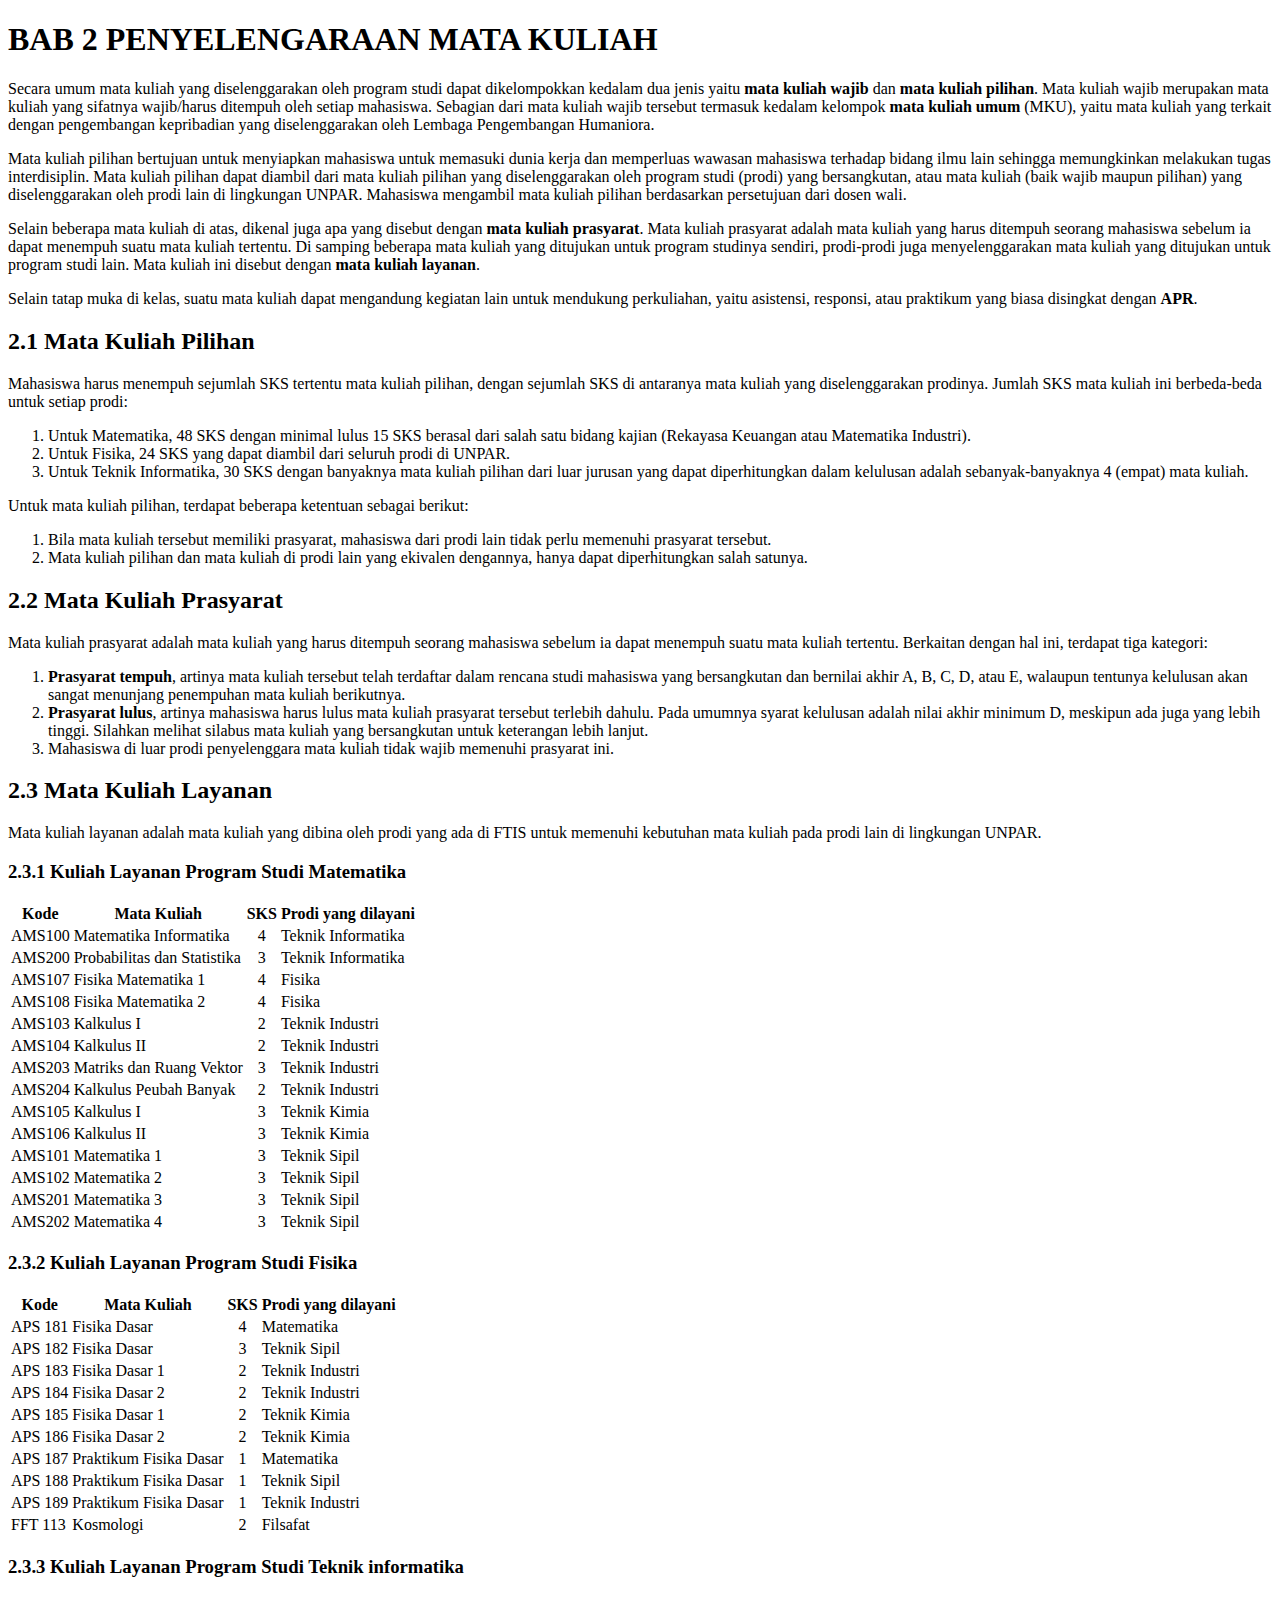
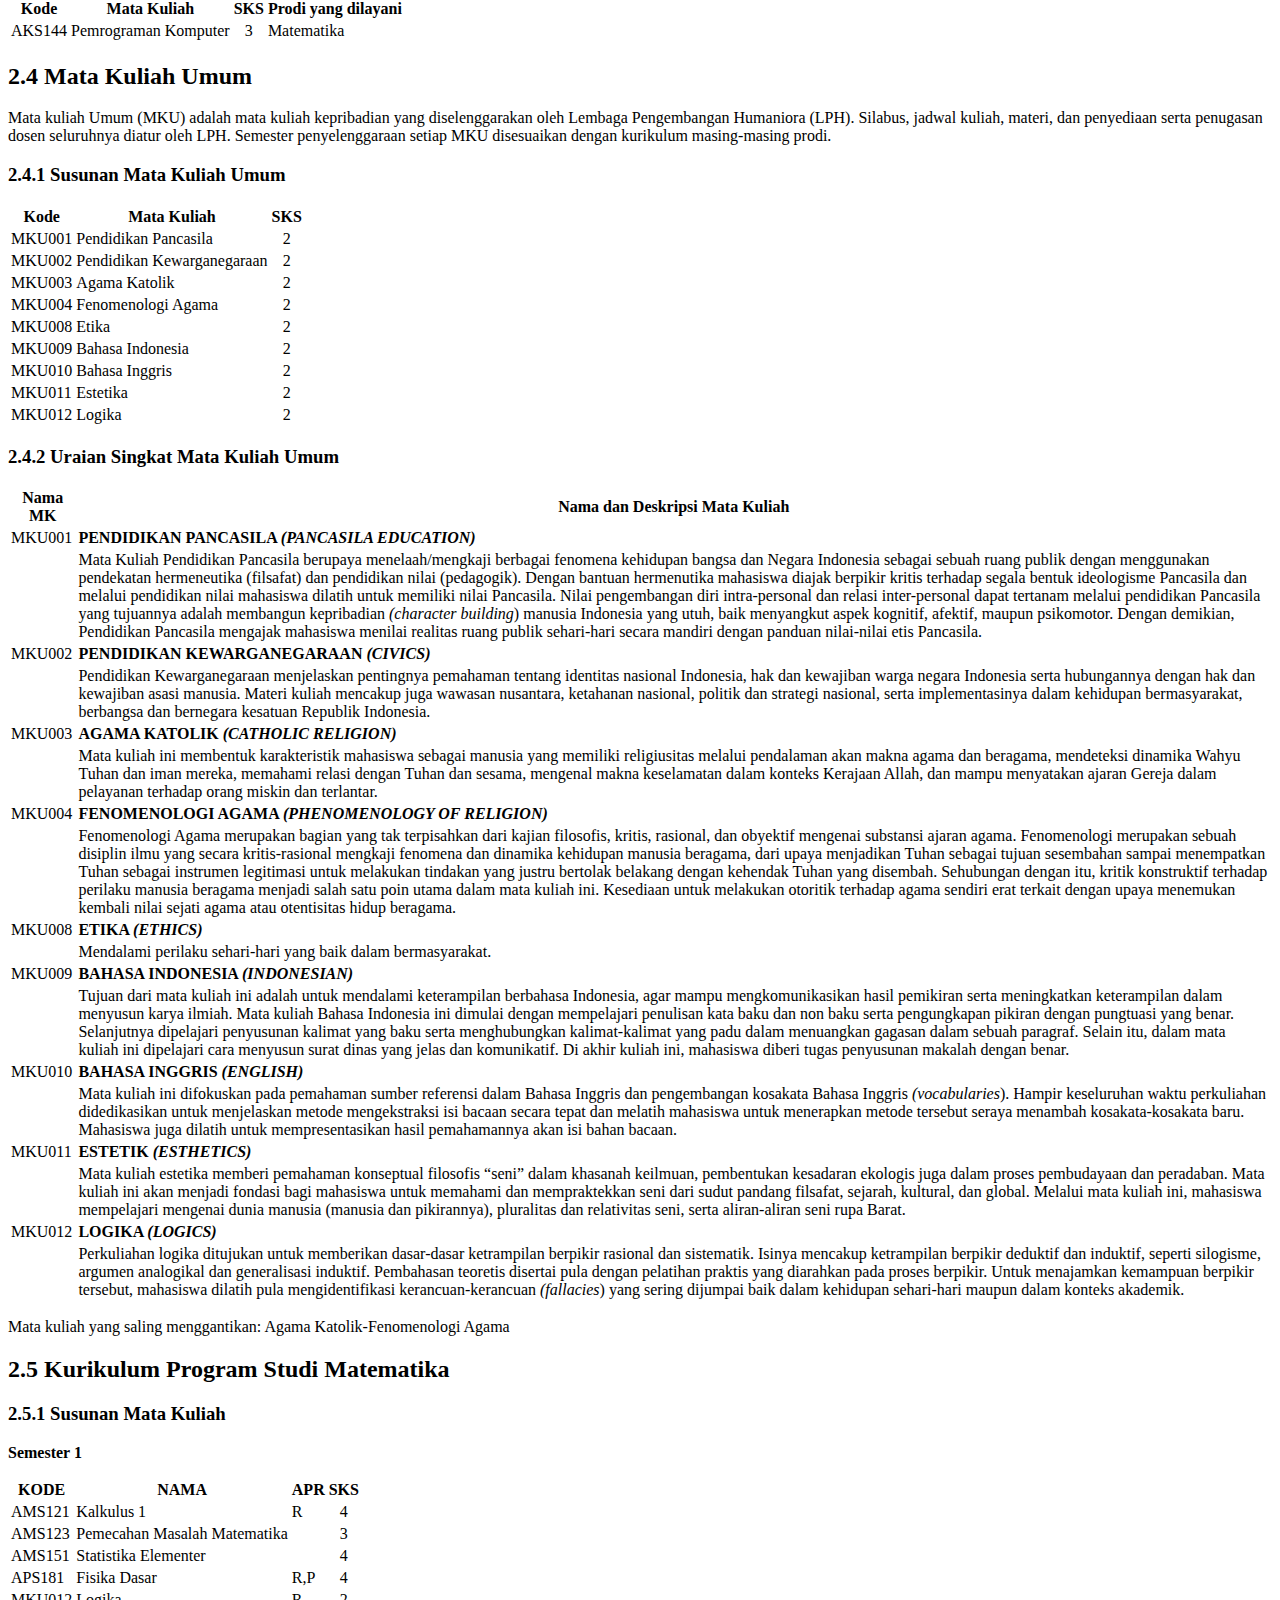
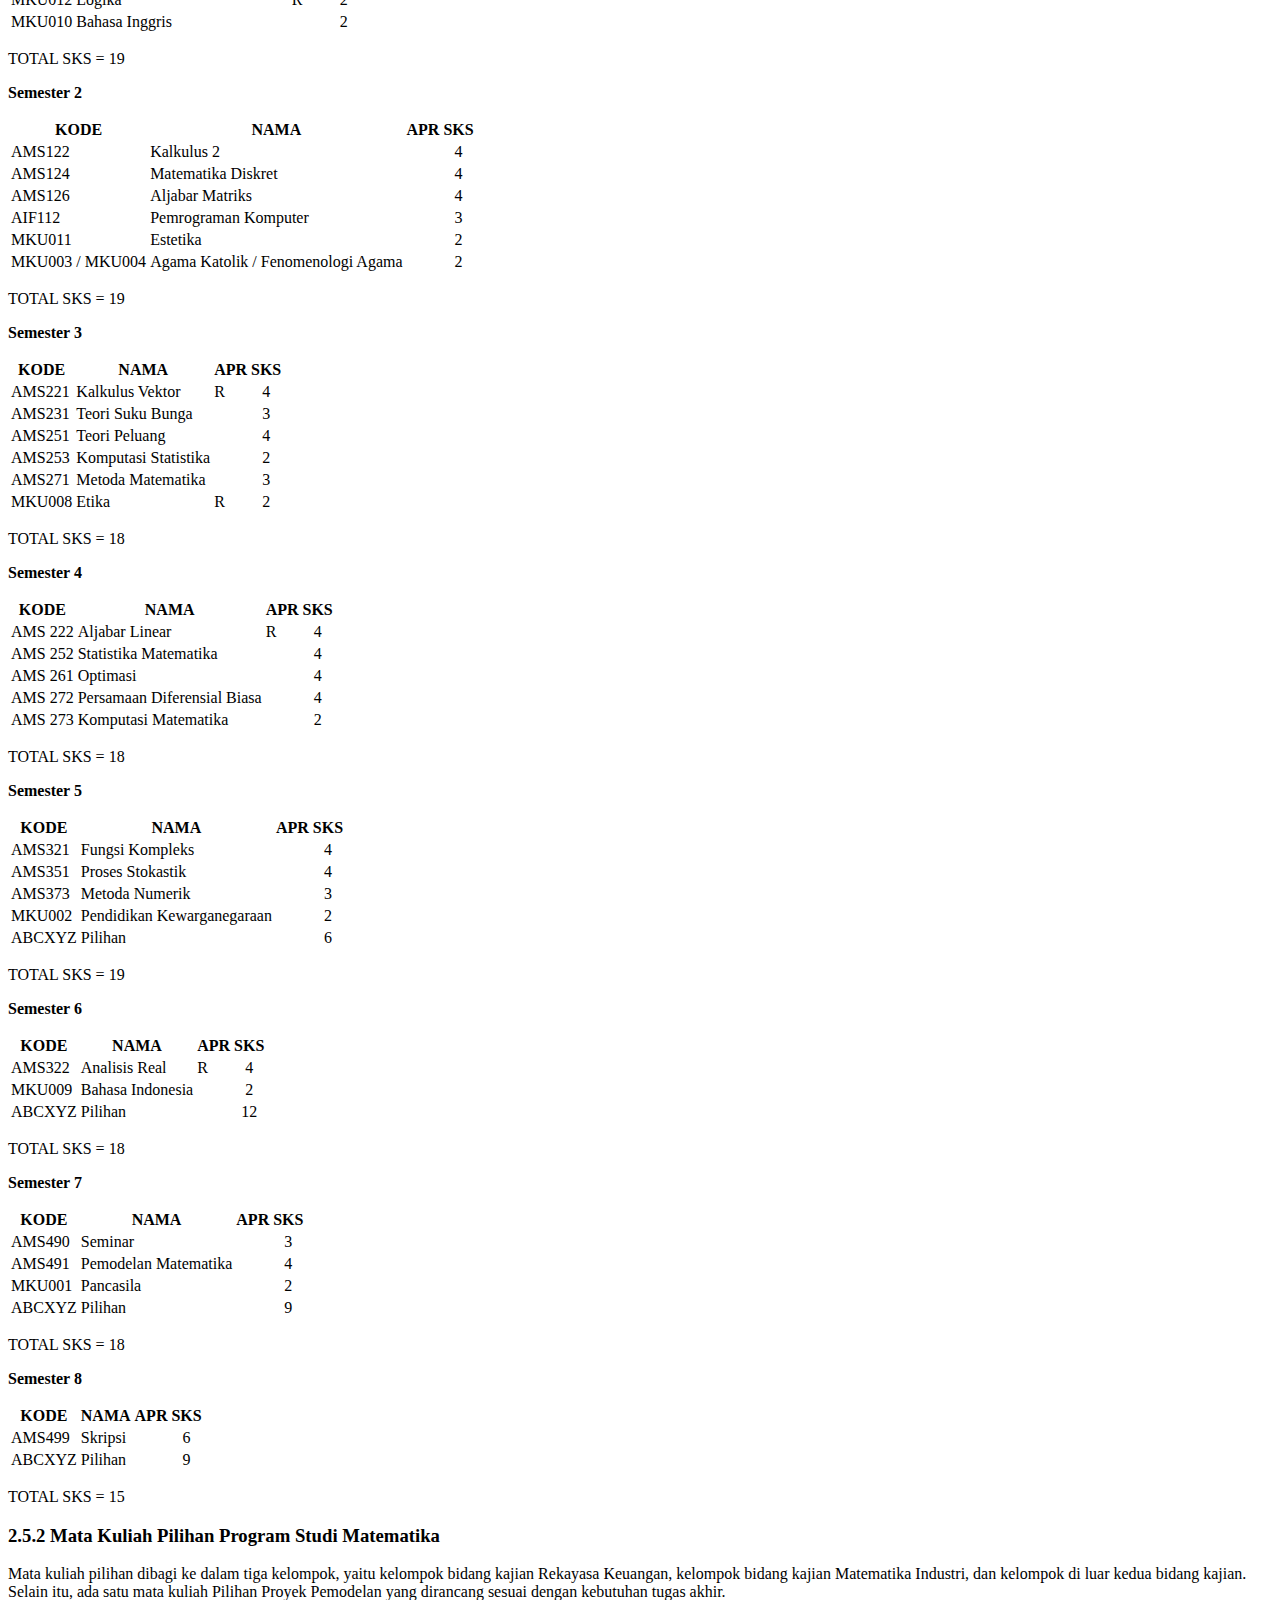
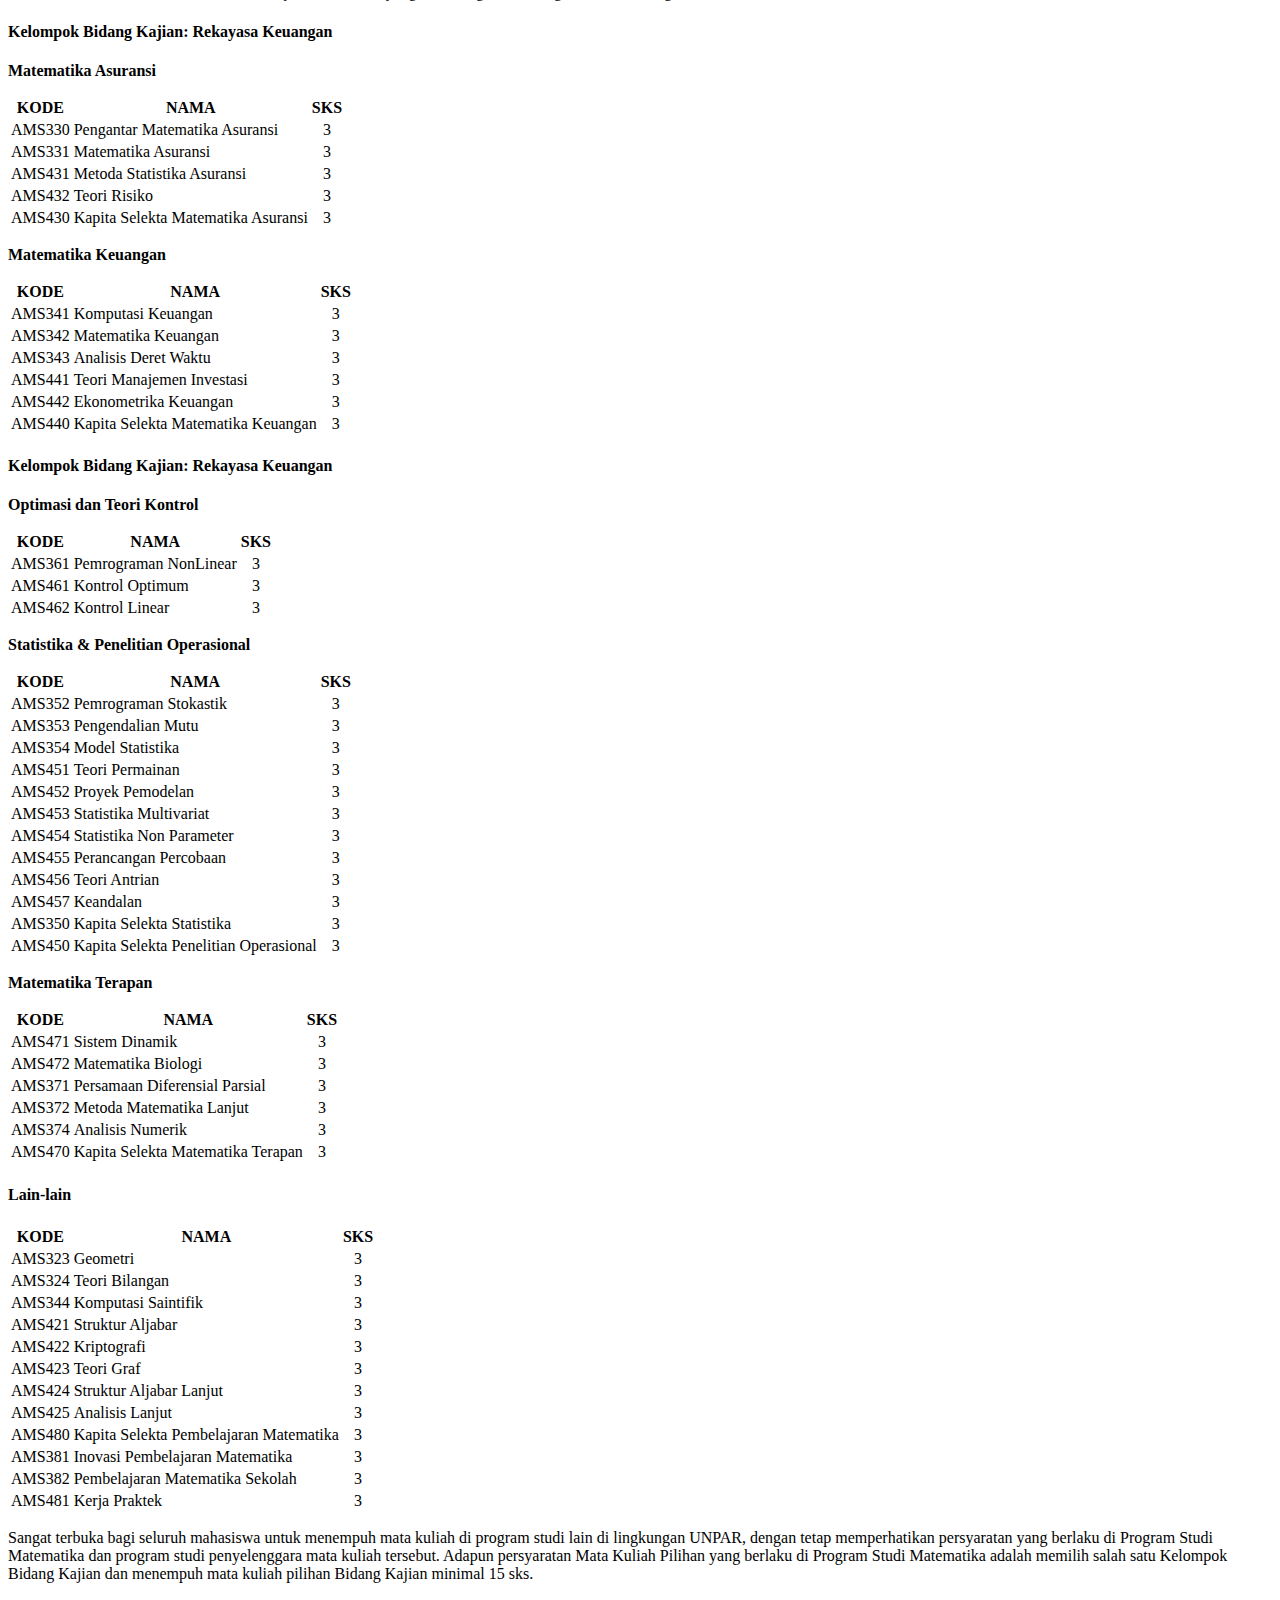
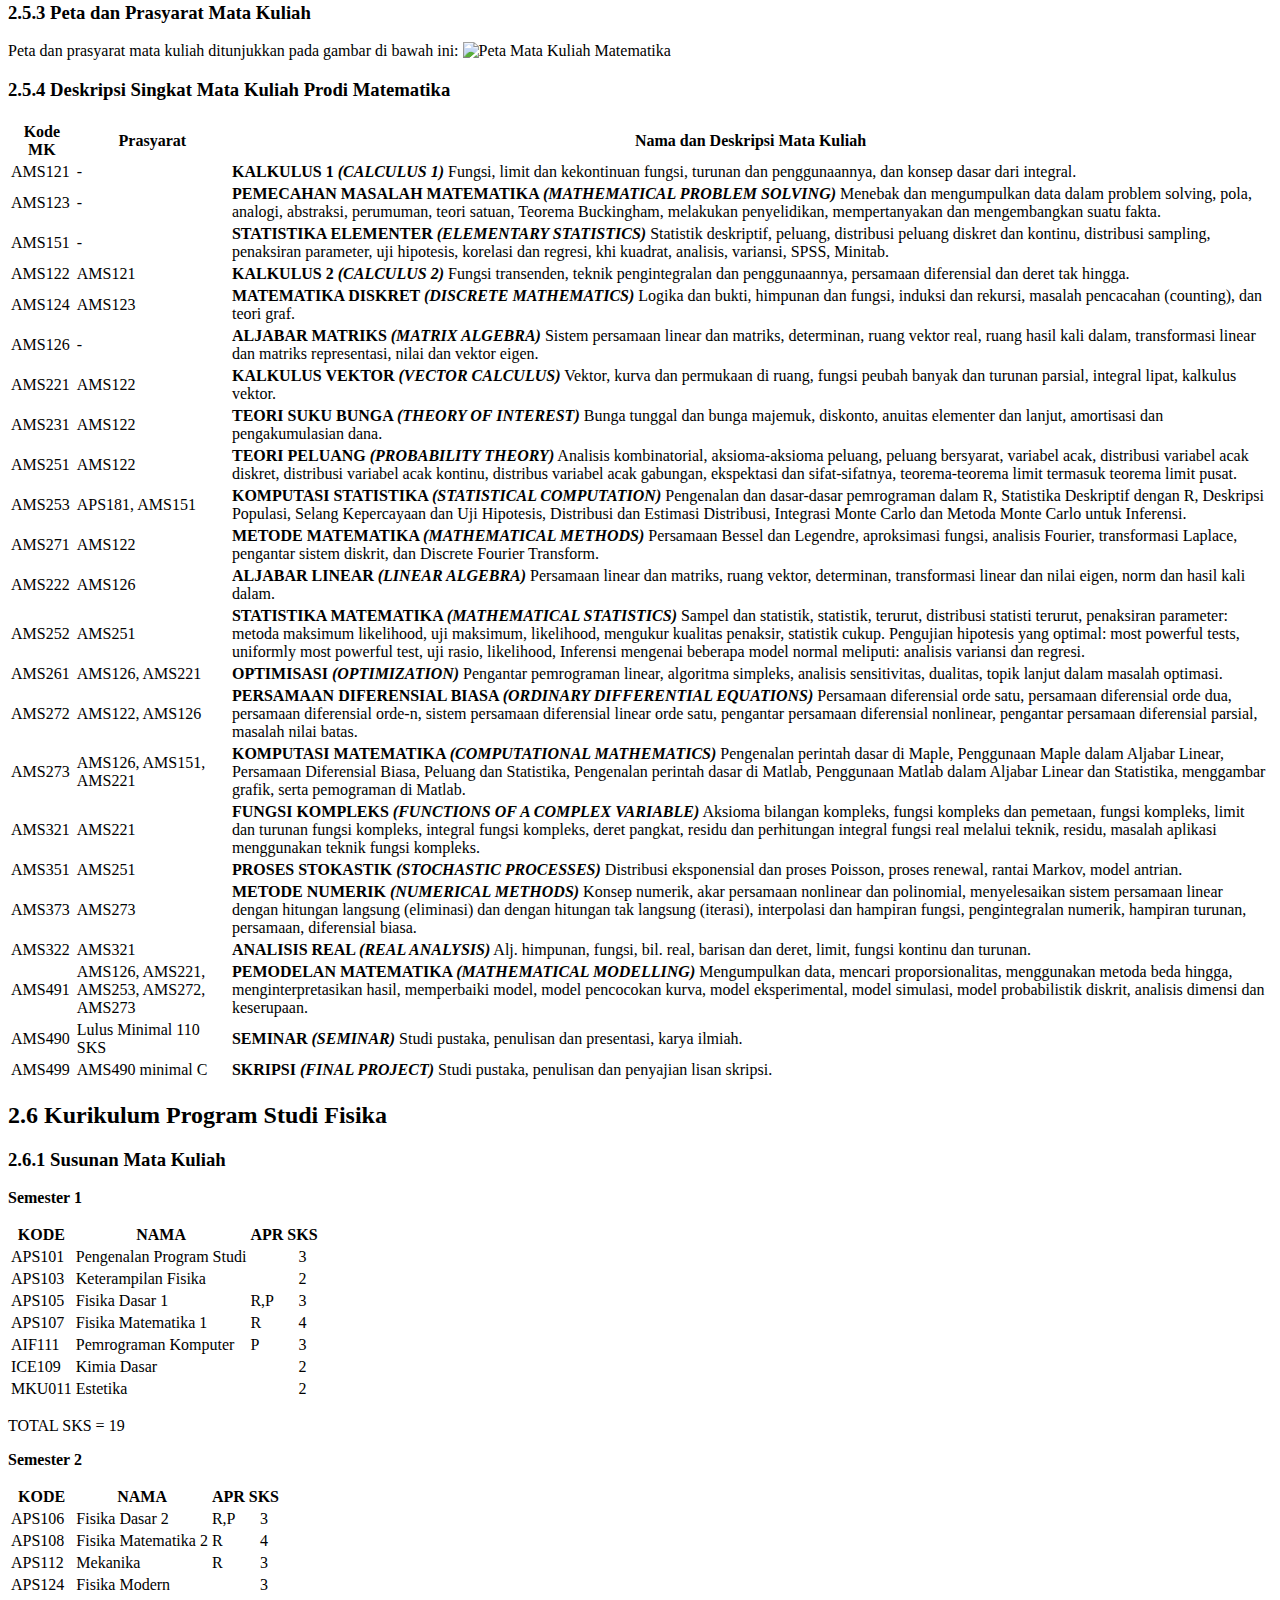
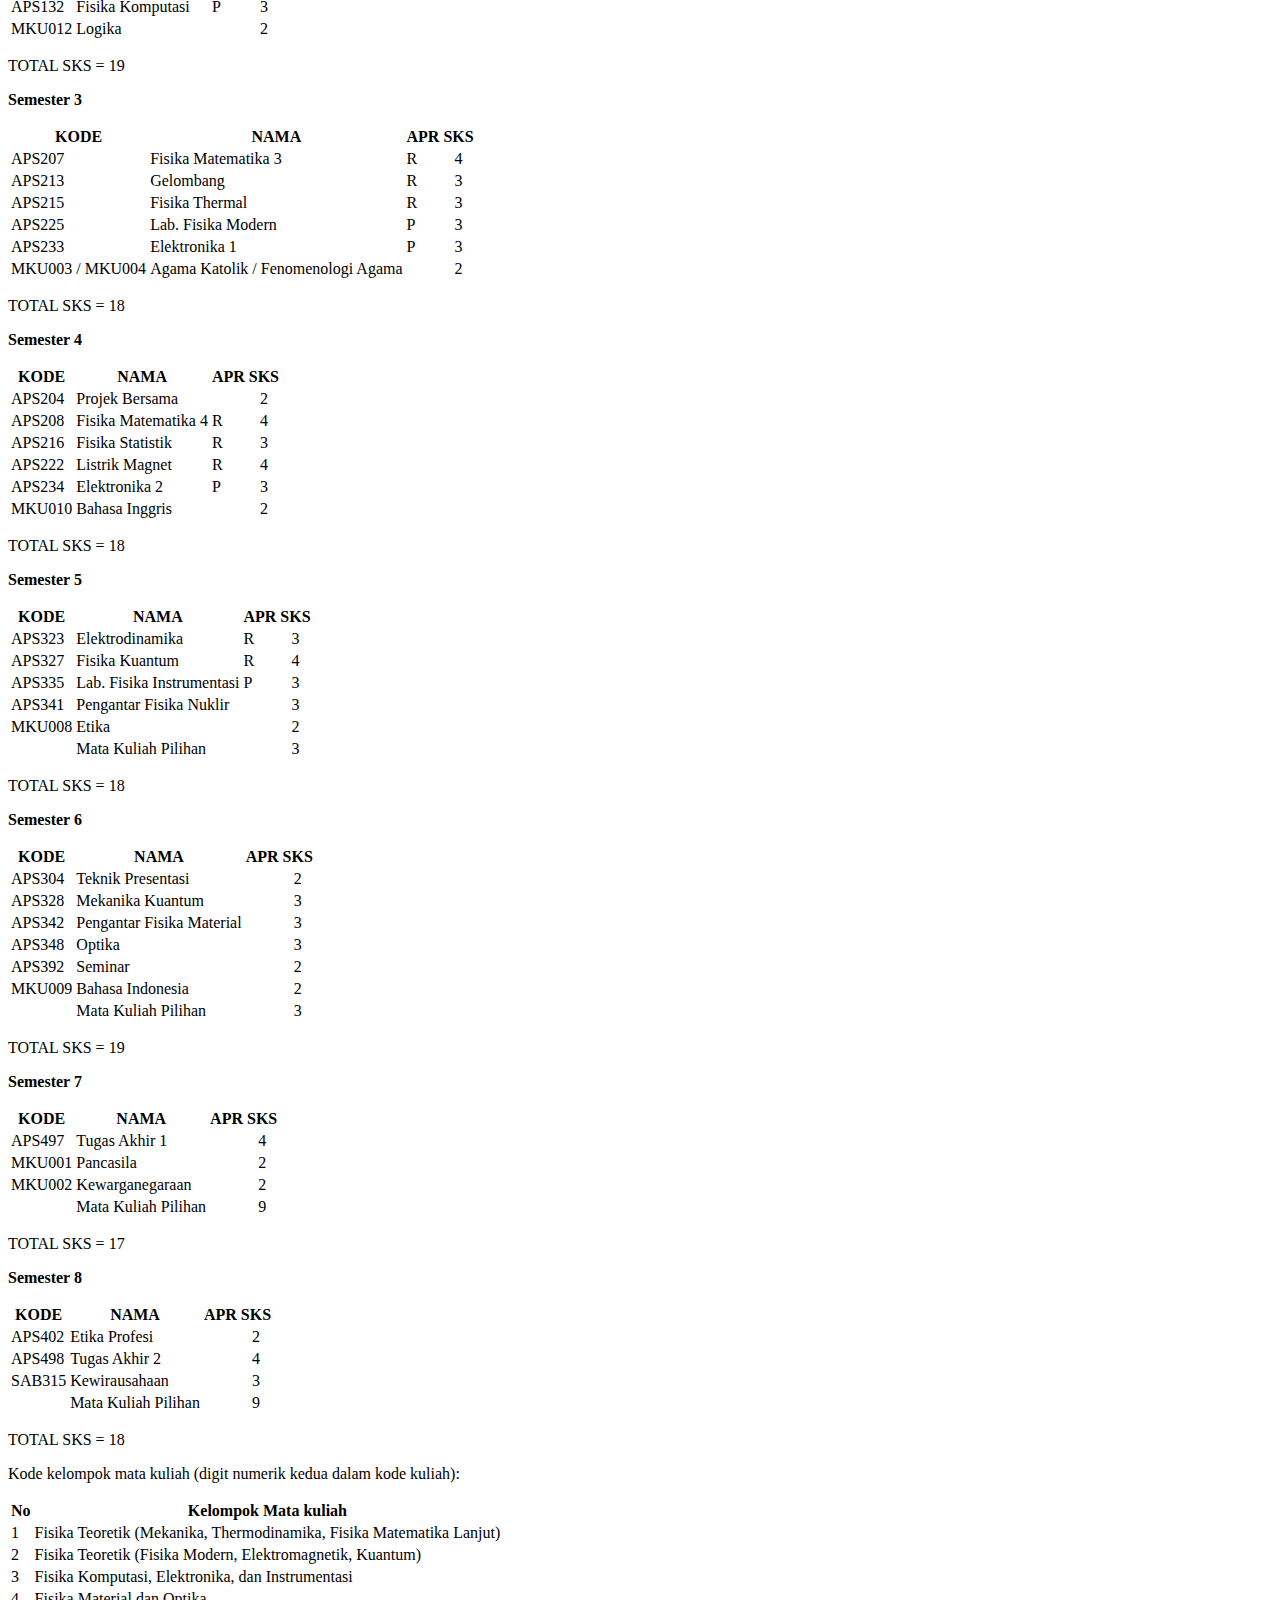
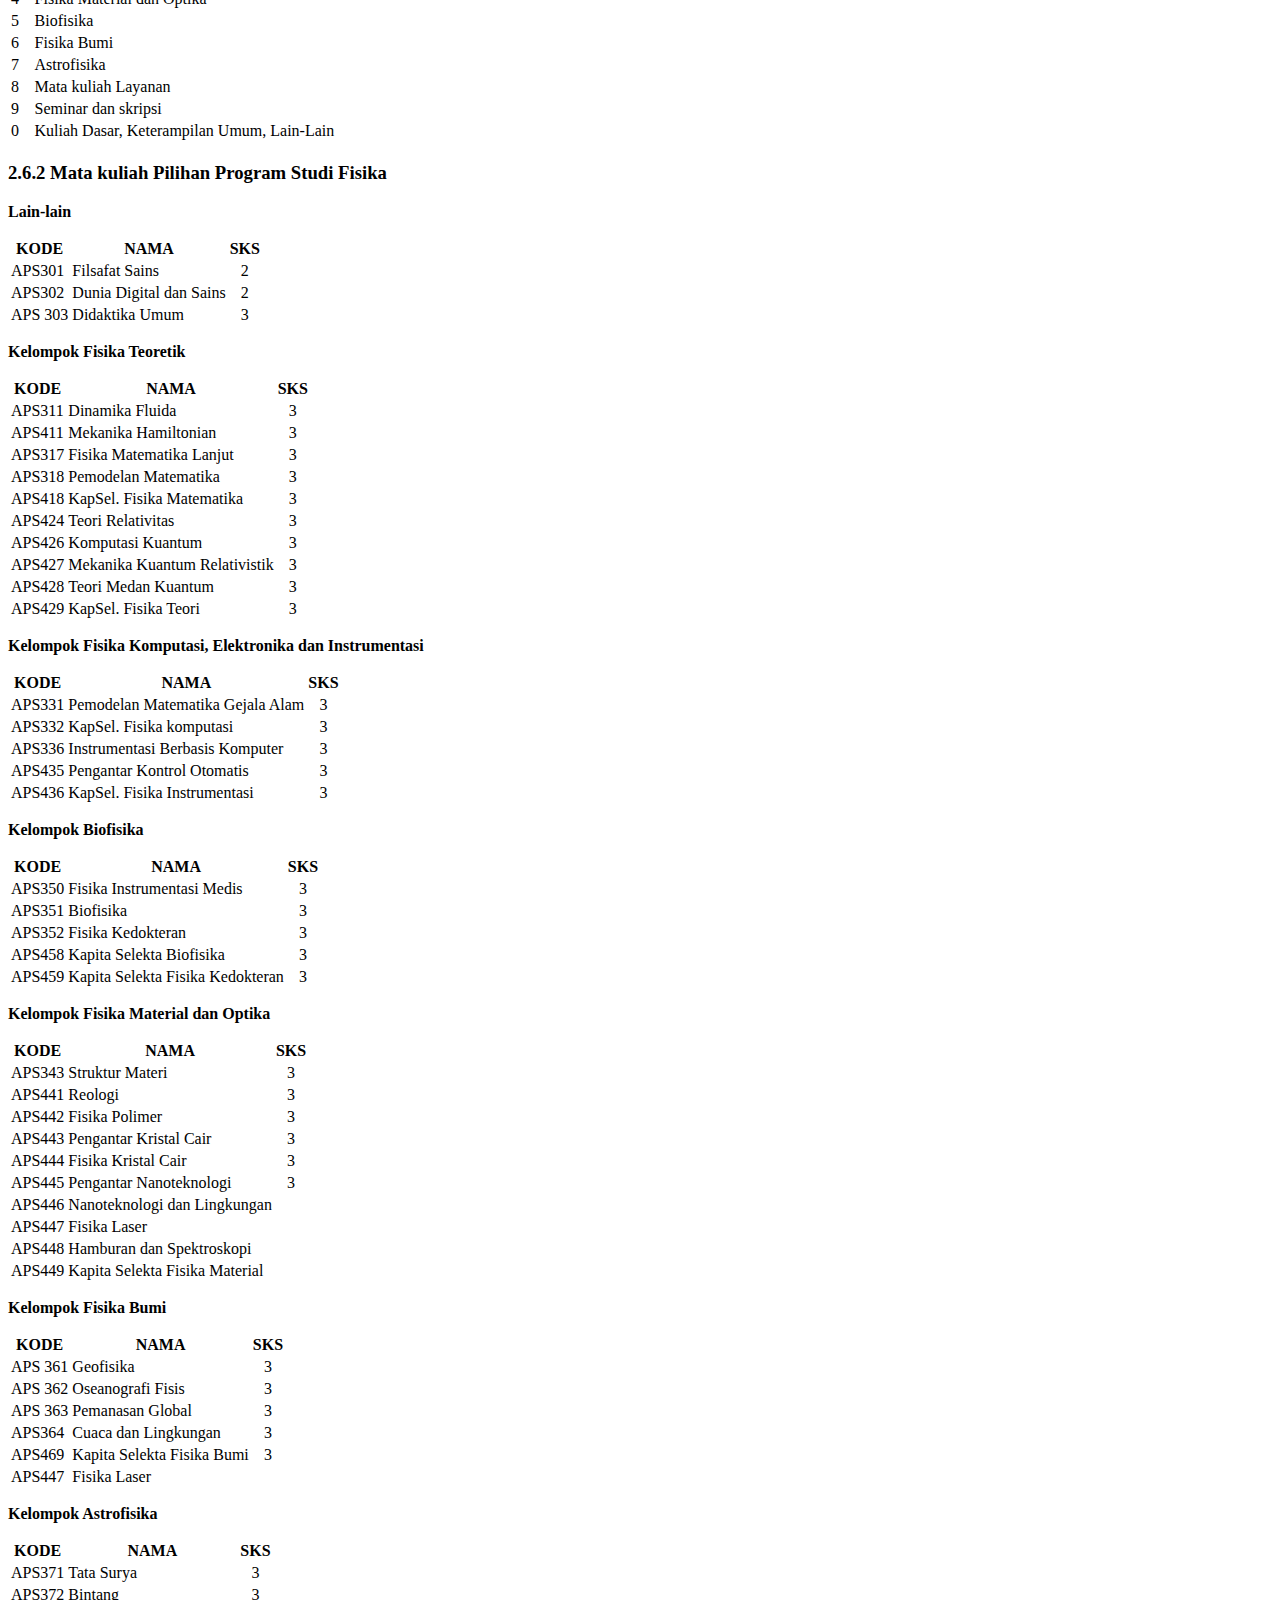
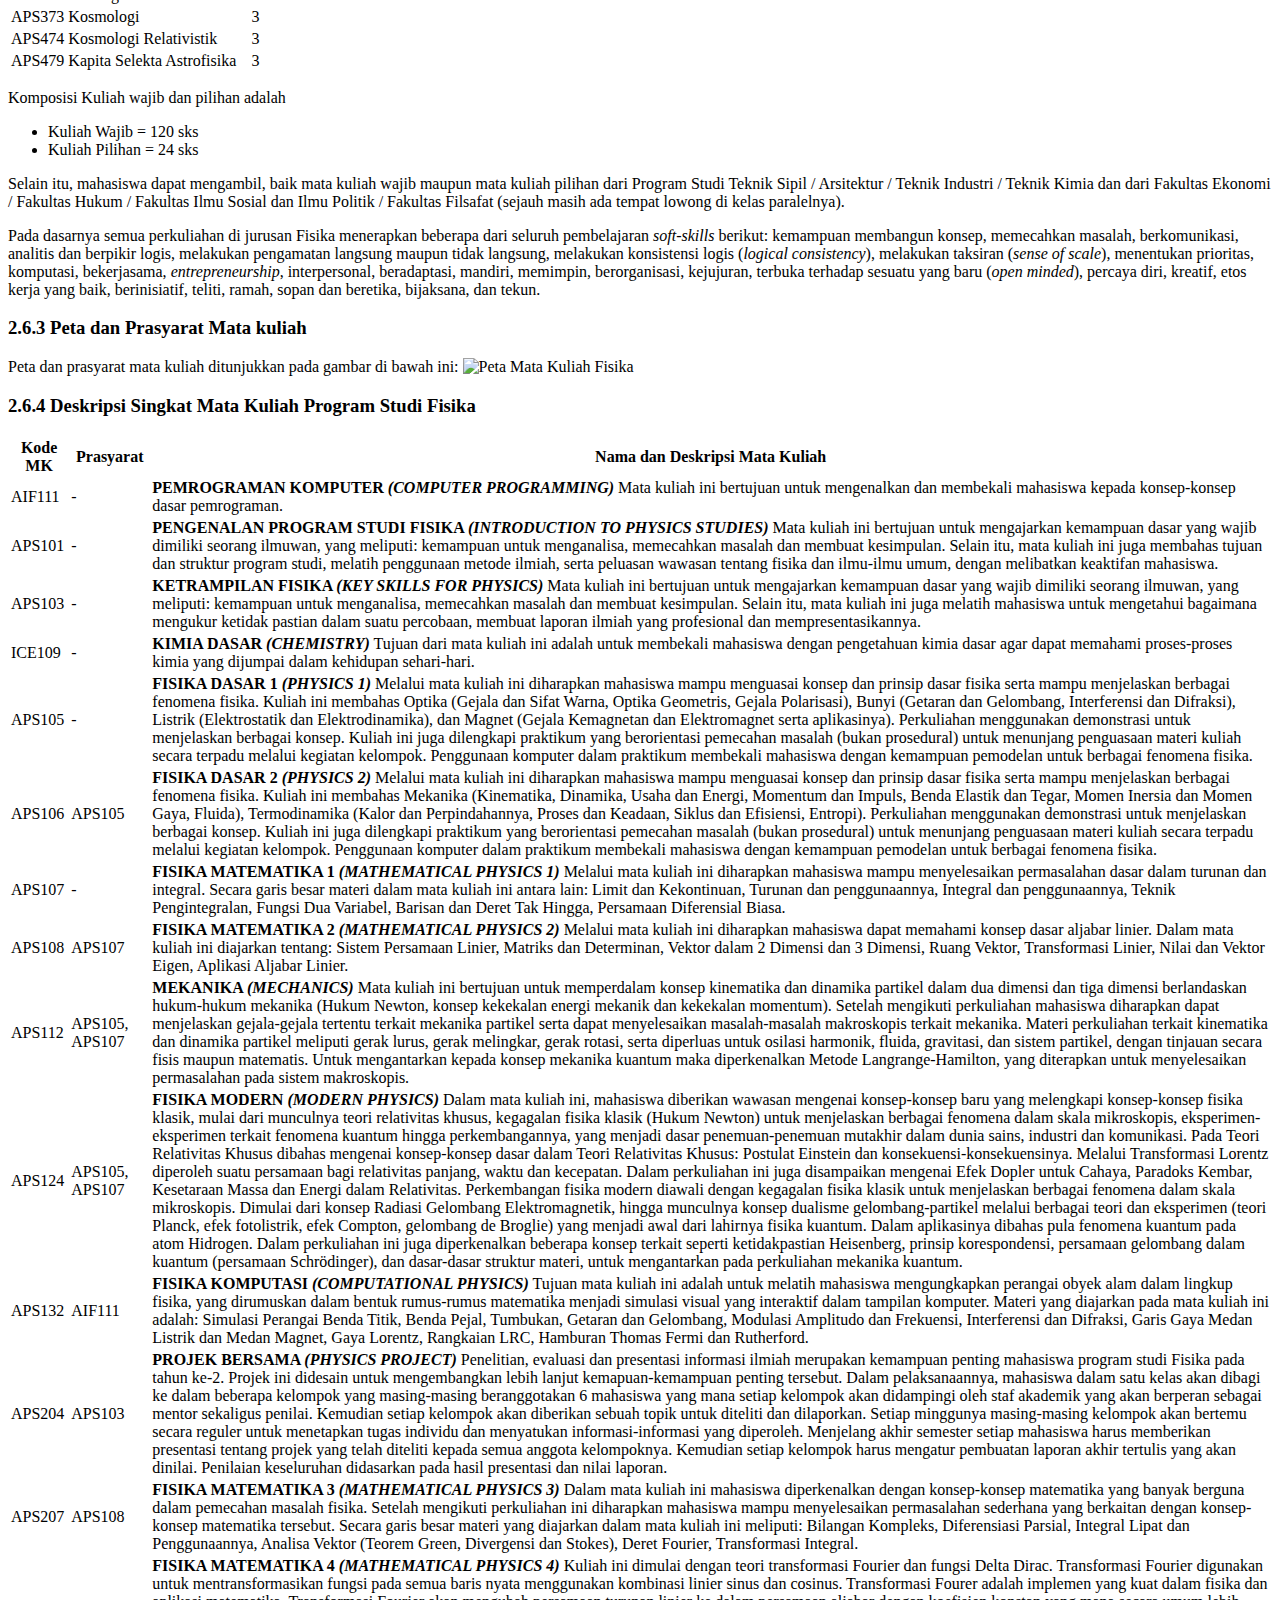
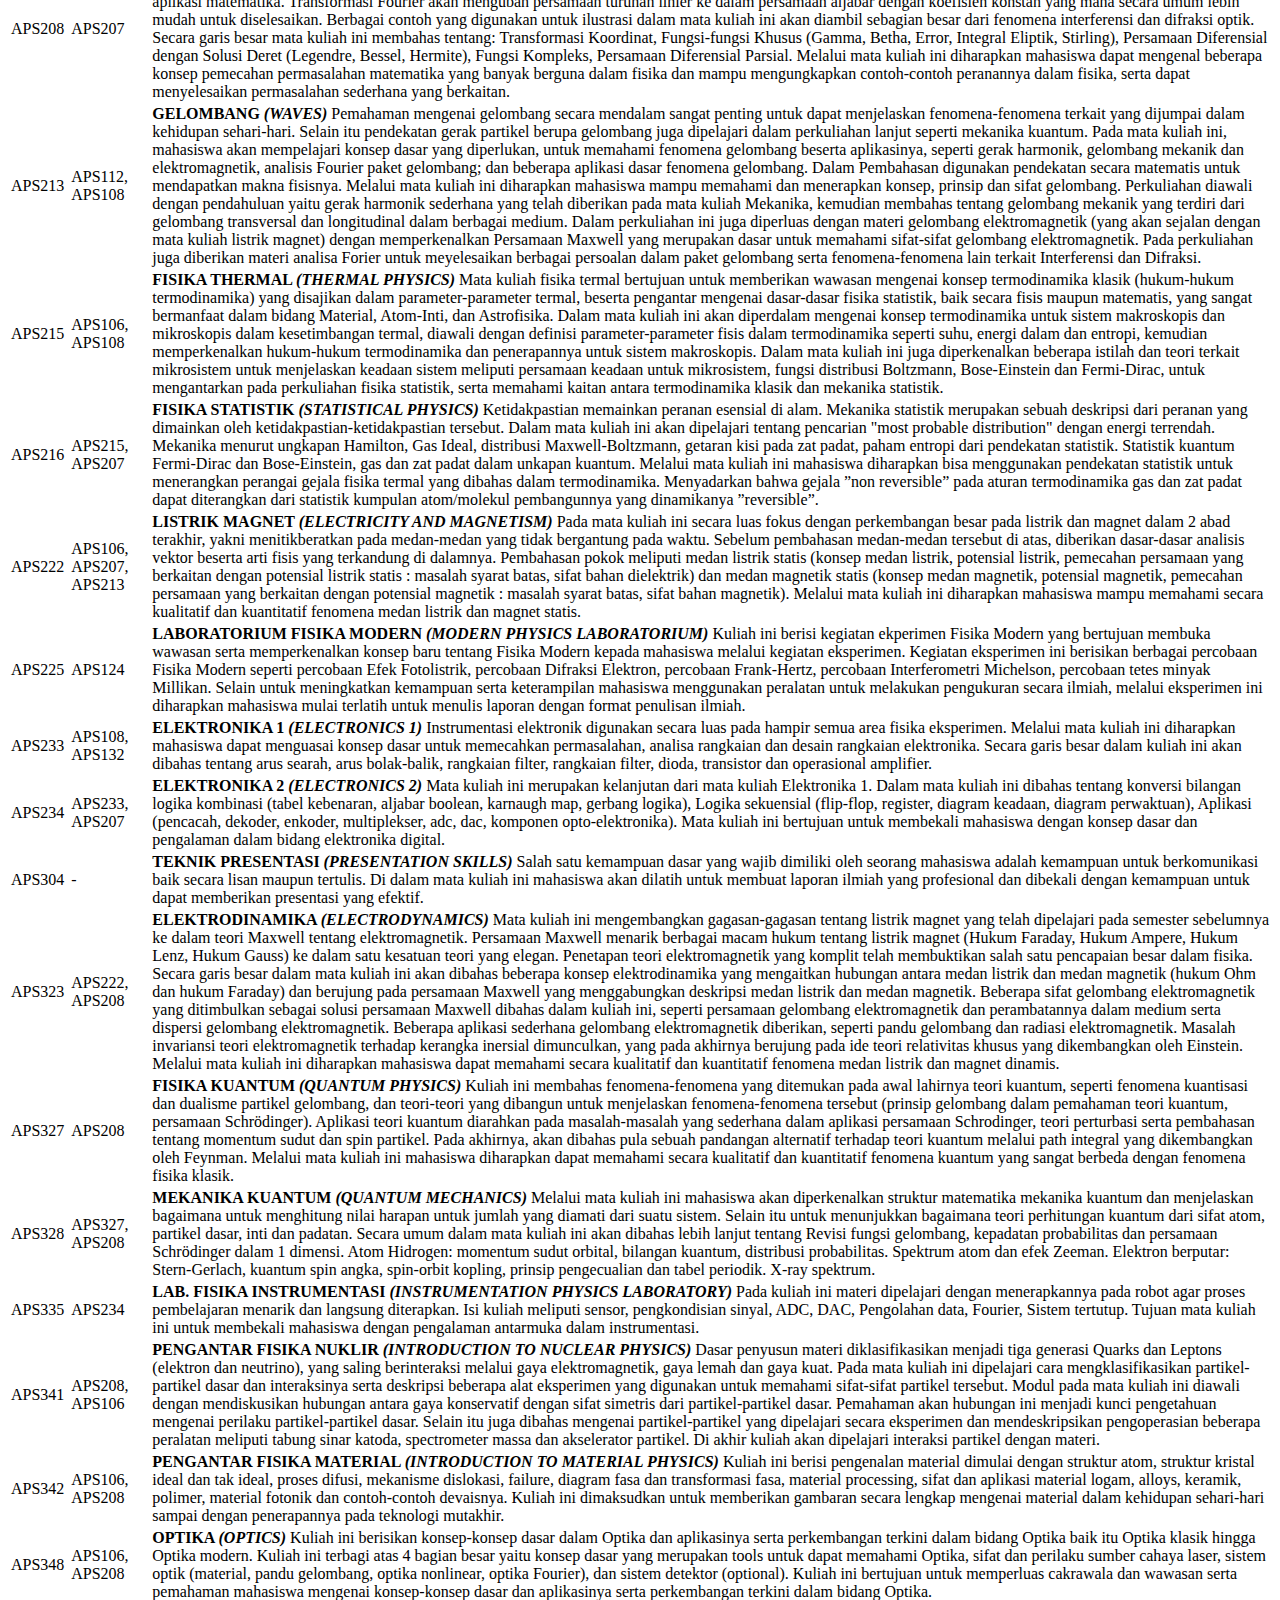
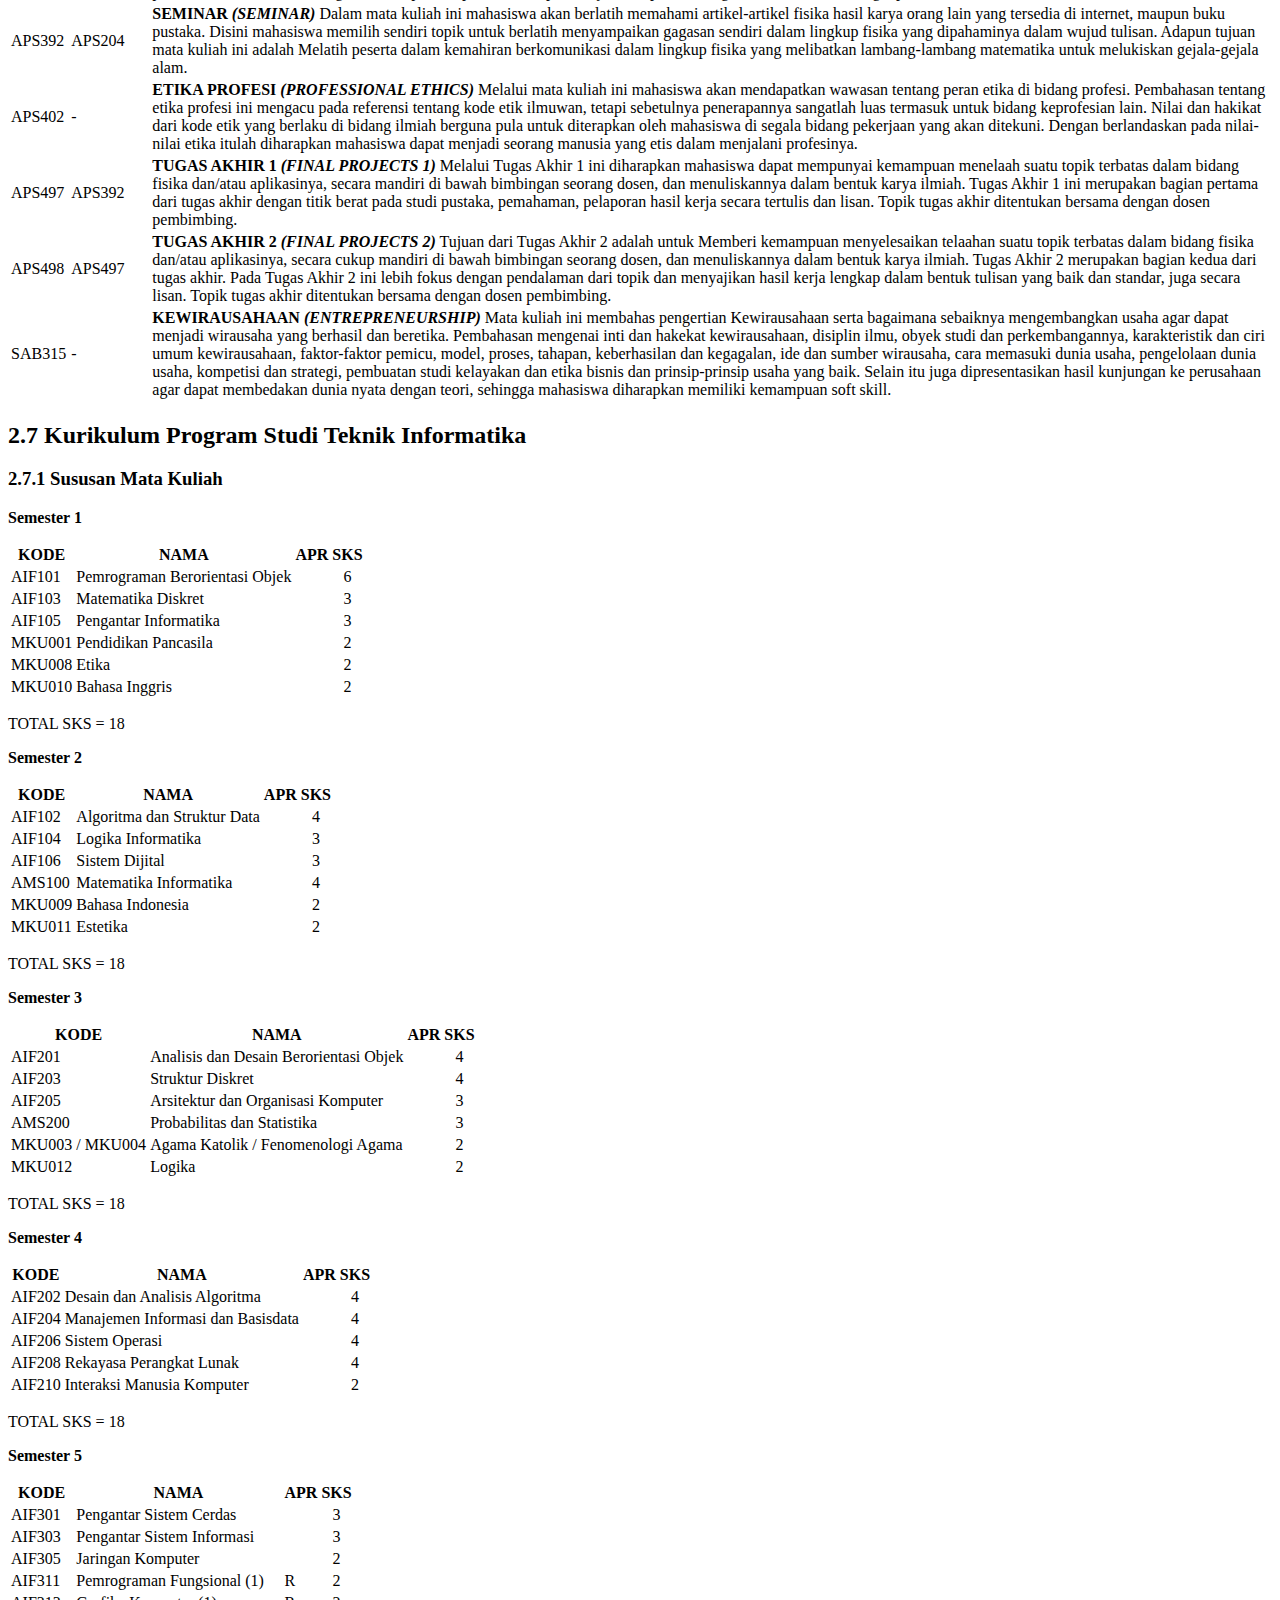
==== commit e3e18b06: "html terbaru" ====
--- a/E-Juklak/assets/bab2.html
+++ b/E-Juklak/assets/bab2.html
@@ -1,5 +1,5 @@
-﻿<!DOCTYPE html><html><head><link rel="stylesheet" type="text/css" href="style.css"><meta charset="utf-8"><title>Untitled Document.md</title><style></style></head><body>
-<h1 id="bab-2-penyelenggaraan-mata-kuliah">Bab 2 Penyelenggaraan Mata Kuliah</h1>
+<!DOCTYPE html><html><head><meta charset="utf-8"><title>Untitled Document.md</title><style></style></head><body>
+<h1 id="bab-2-penyelengaraan-mata-kuliah">BAB 2 PENYELENGARAAN MATA KULIAH</h1>
 <p>Secara umum mata kuliah yang diselenggarakan oleh program studi dapat dikelompokkan kedalam dua jenis yaitu 
 <strong>mata kuliah wajib</strong> dan <strong>mata kuliah pilihan</strong>. Mata kuliah wajib merupakan mata kuliah yang sifatnya wajib/harus ditempuh oleh setiap mahasiswa. Sebagian dari mata kuliah wajib tersebut termasuk kedalam kelompok <strong>mata kuliah umum</strong> (MKU), yaitu mata kuliah yang terkait dengan pengembangan kepribadian yang diselenggarakan oleh Lembaga Pengembangan Humaniora. </p>
 <p>Mata kuliah pilihan bertujuan untuk menyiapkan mahasiswa untuk memasuki dunia kerja dan memperluas wawasan mahasiswa terhadap bidang ilmu lain sehingga memungkinkan melakukan tugas interdisiplin. Mata kuliah pilihan dapat diambil dari mata kuliah pilihan yang diselenggarakan oleh program studi (prodi) yang bersangkutan, atau mata kuliah (baik wajib maupun pilihan) yang diselenggarakan oleh prodi lain di lingkungan UNPAR. Mahasiswa mengambil mata kuliah pilihan berdasarkan persetujuan dari dosen wali.</p>
